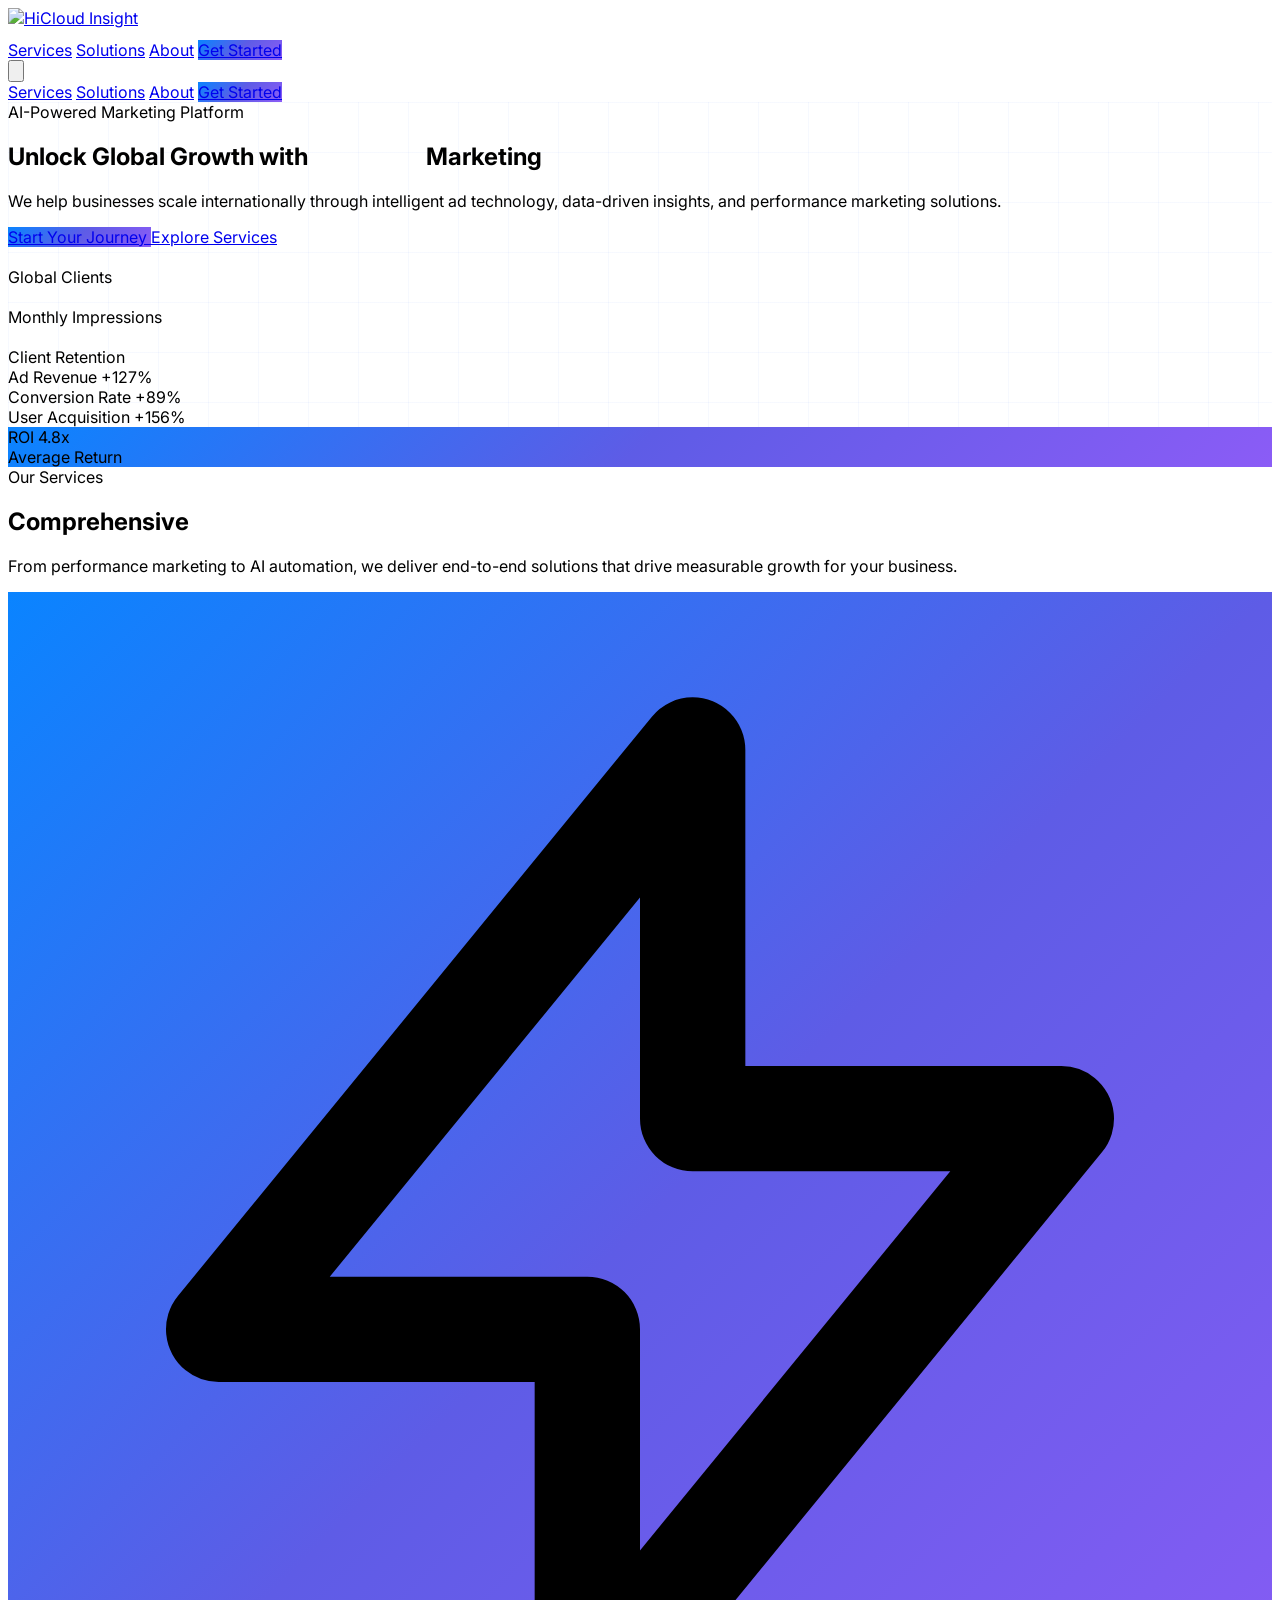
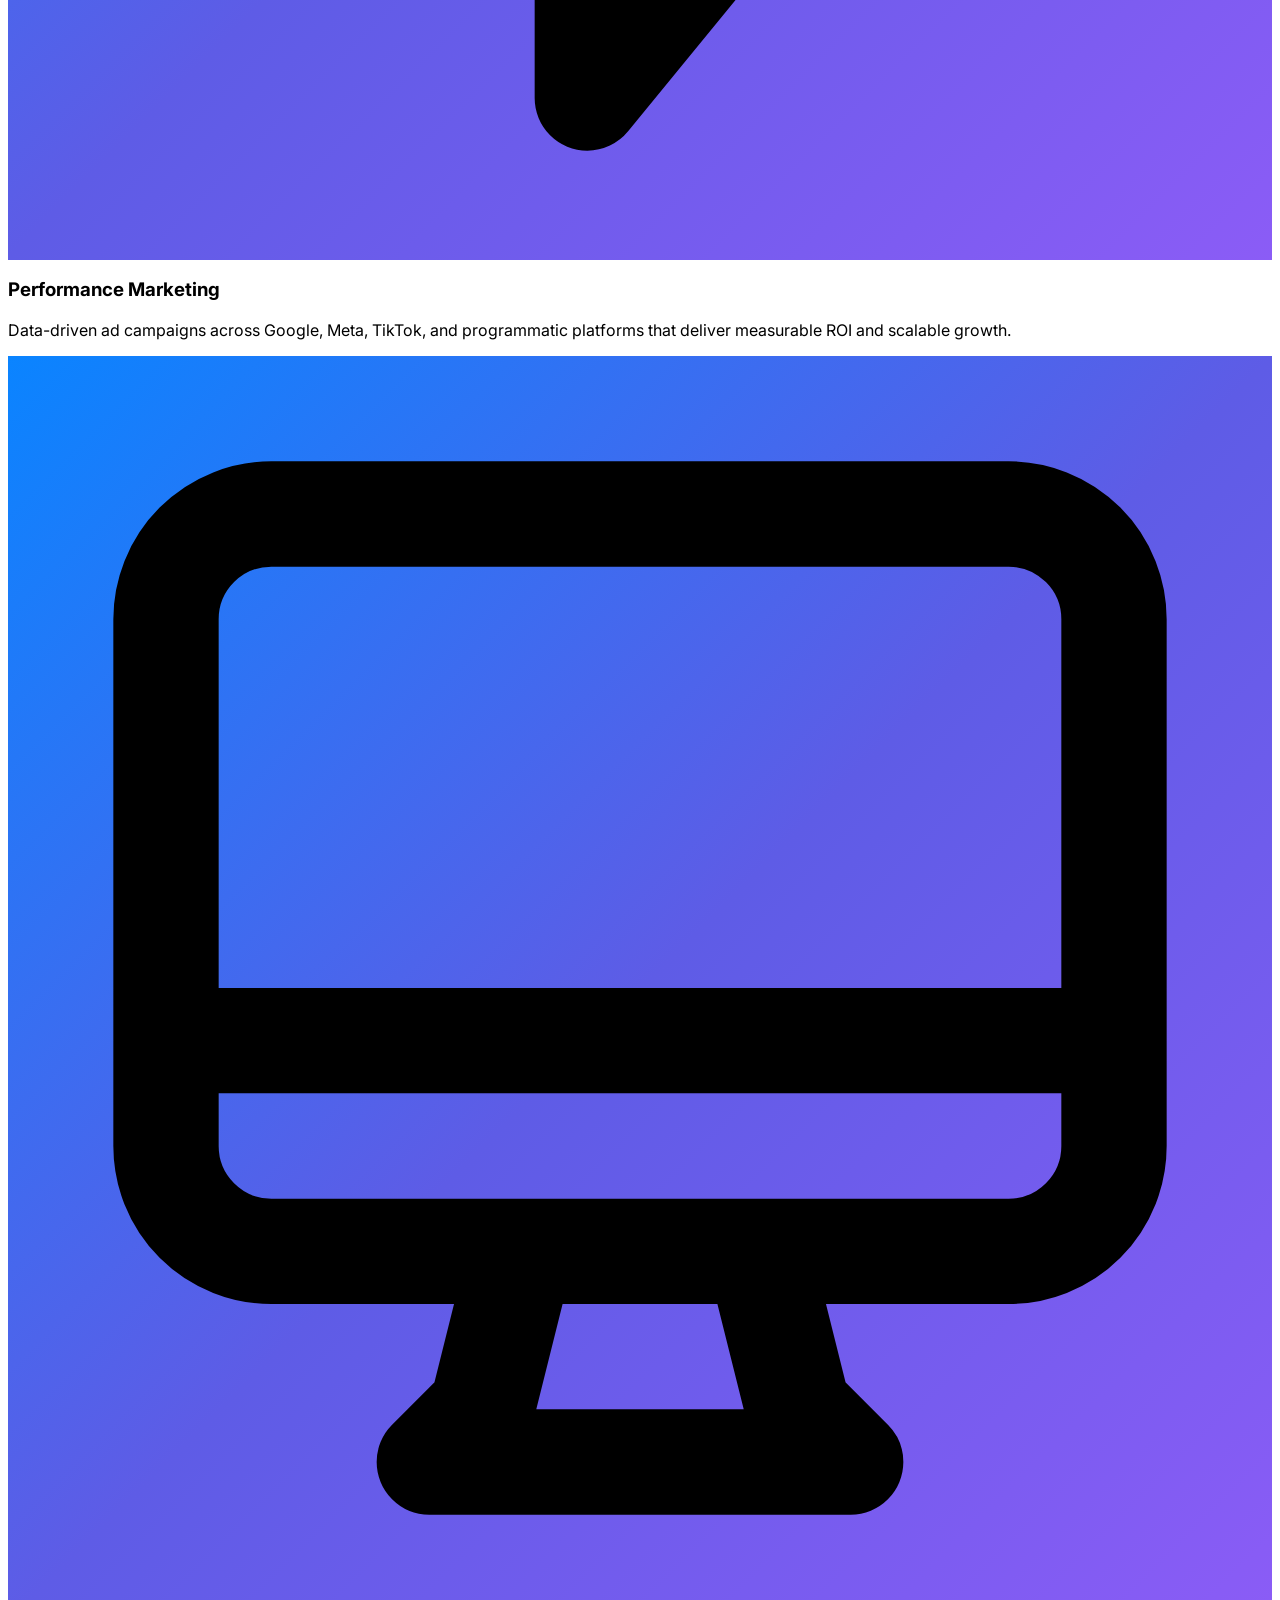
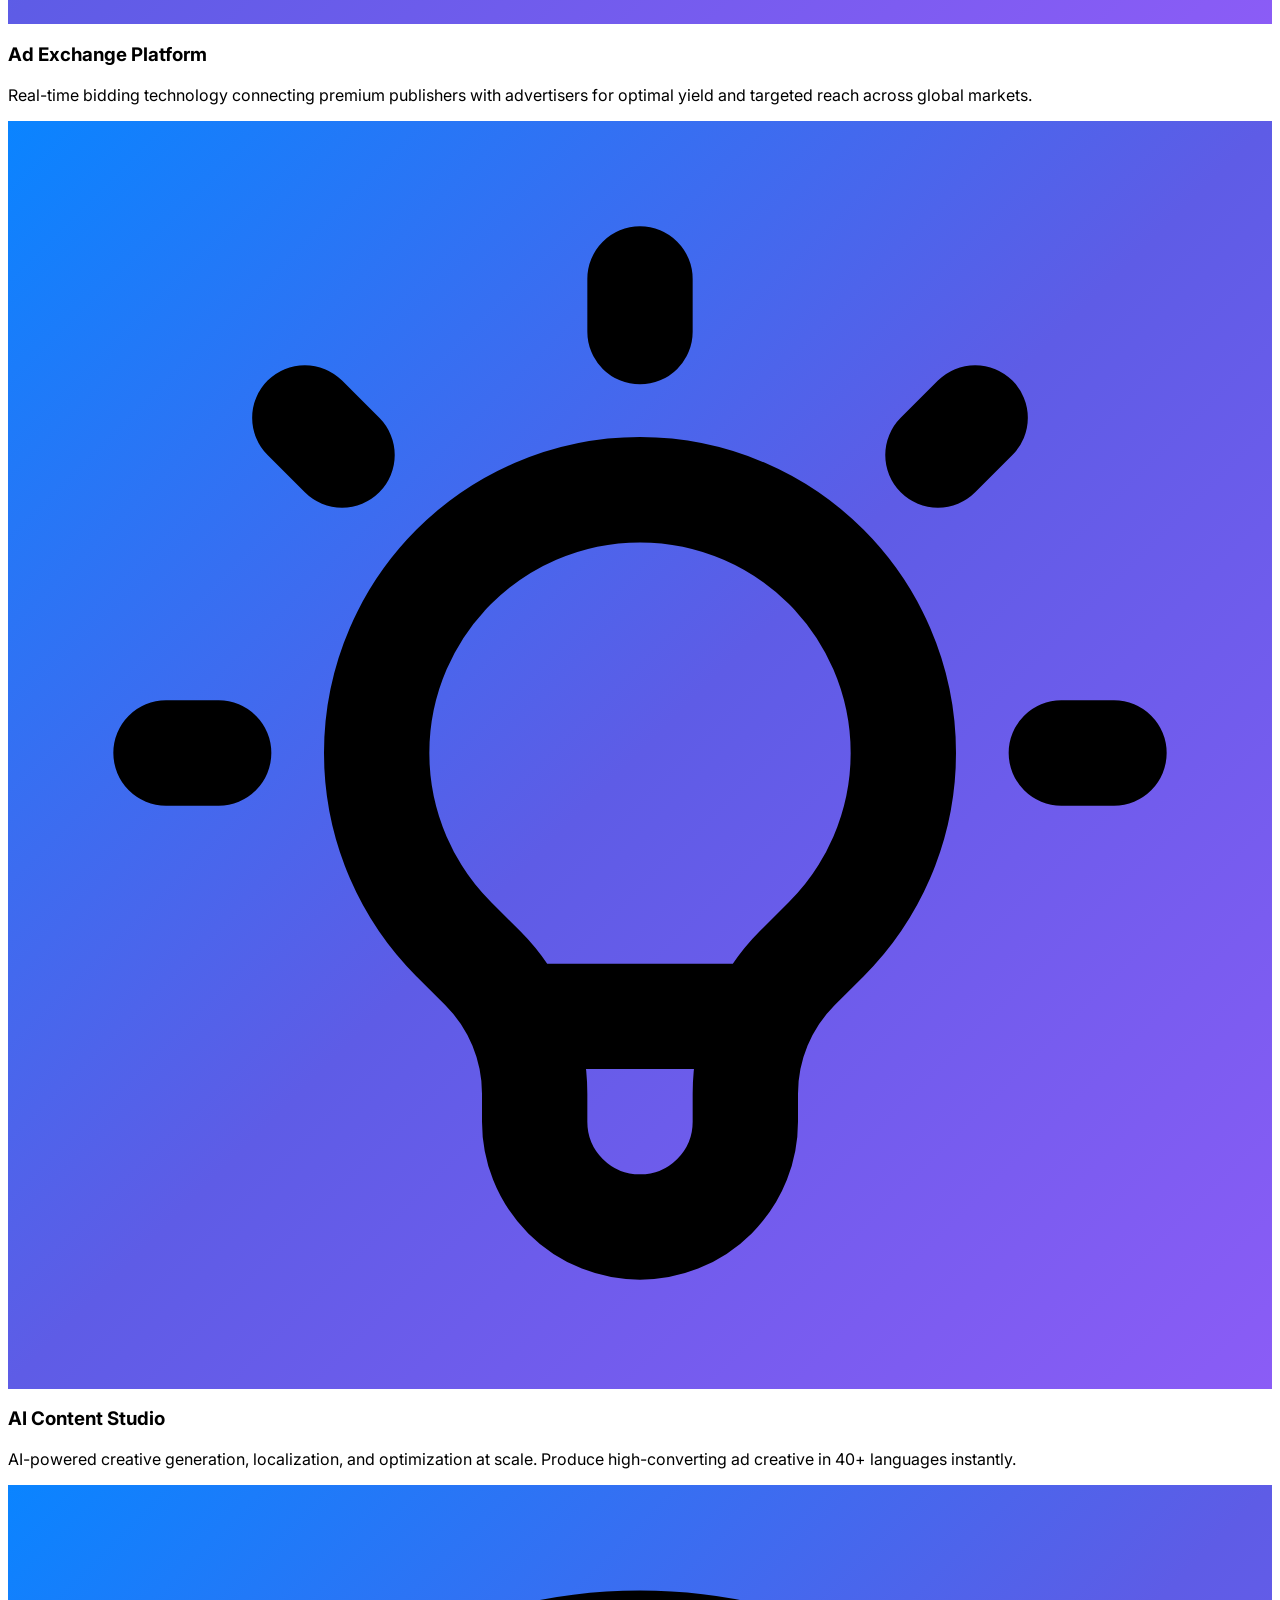
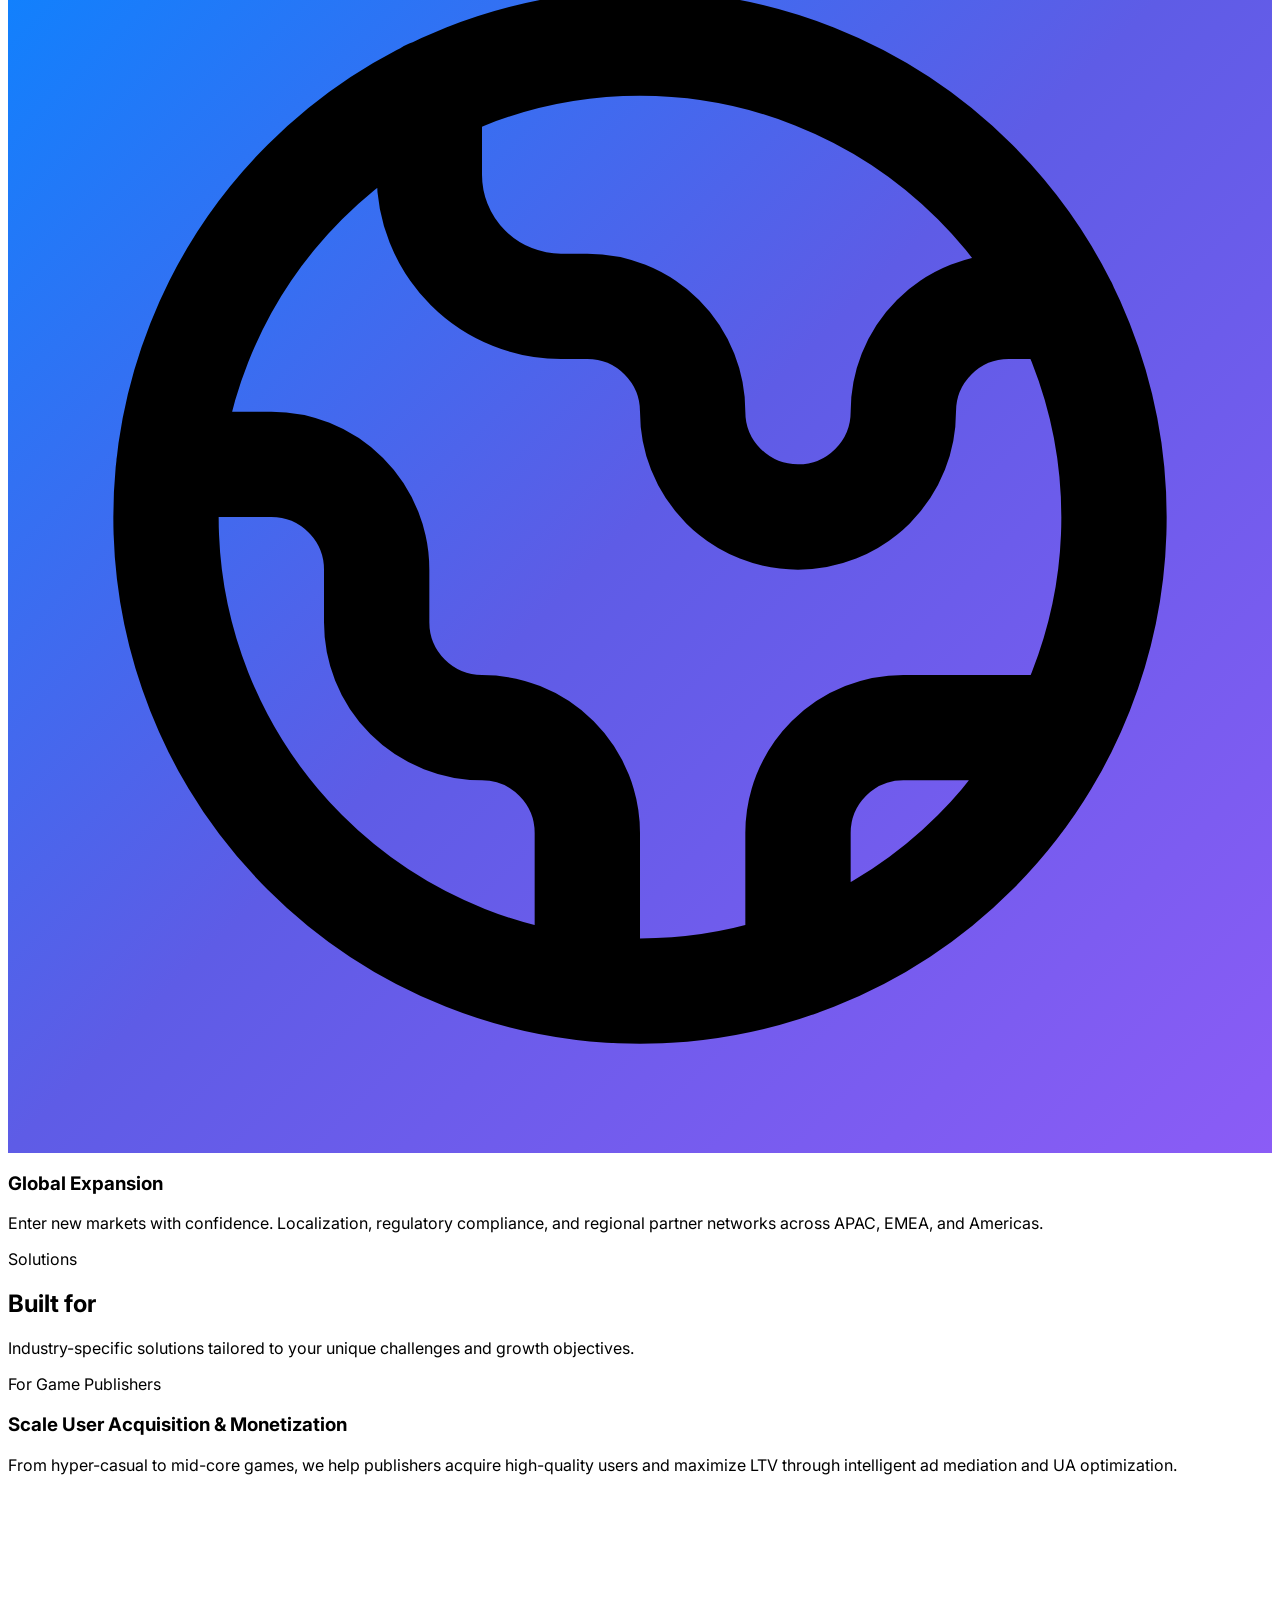
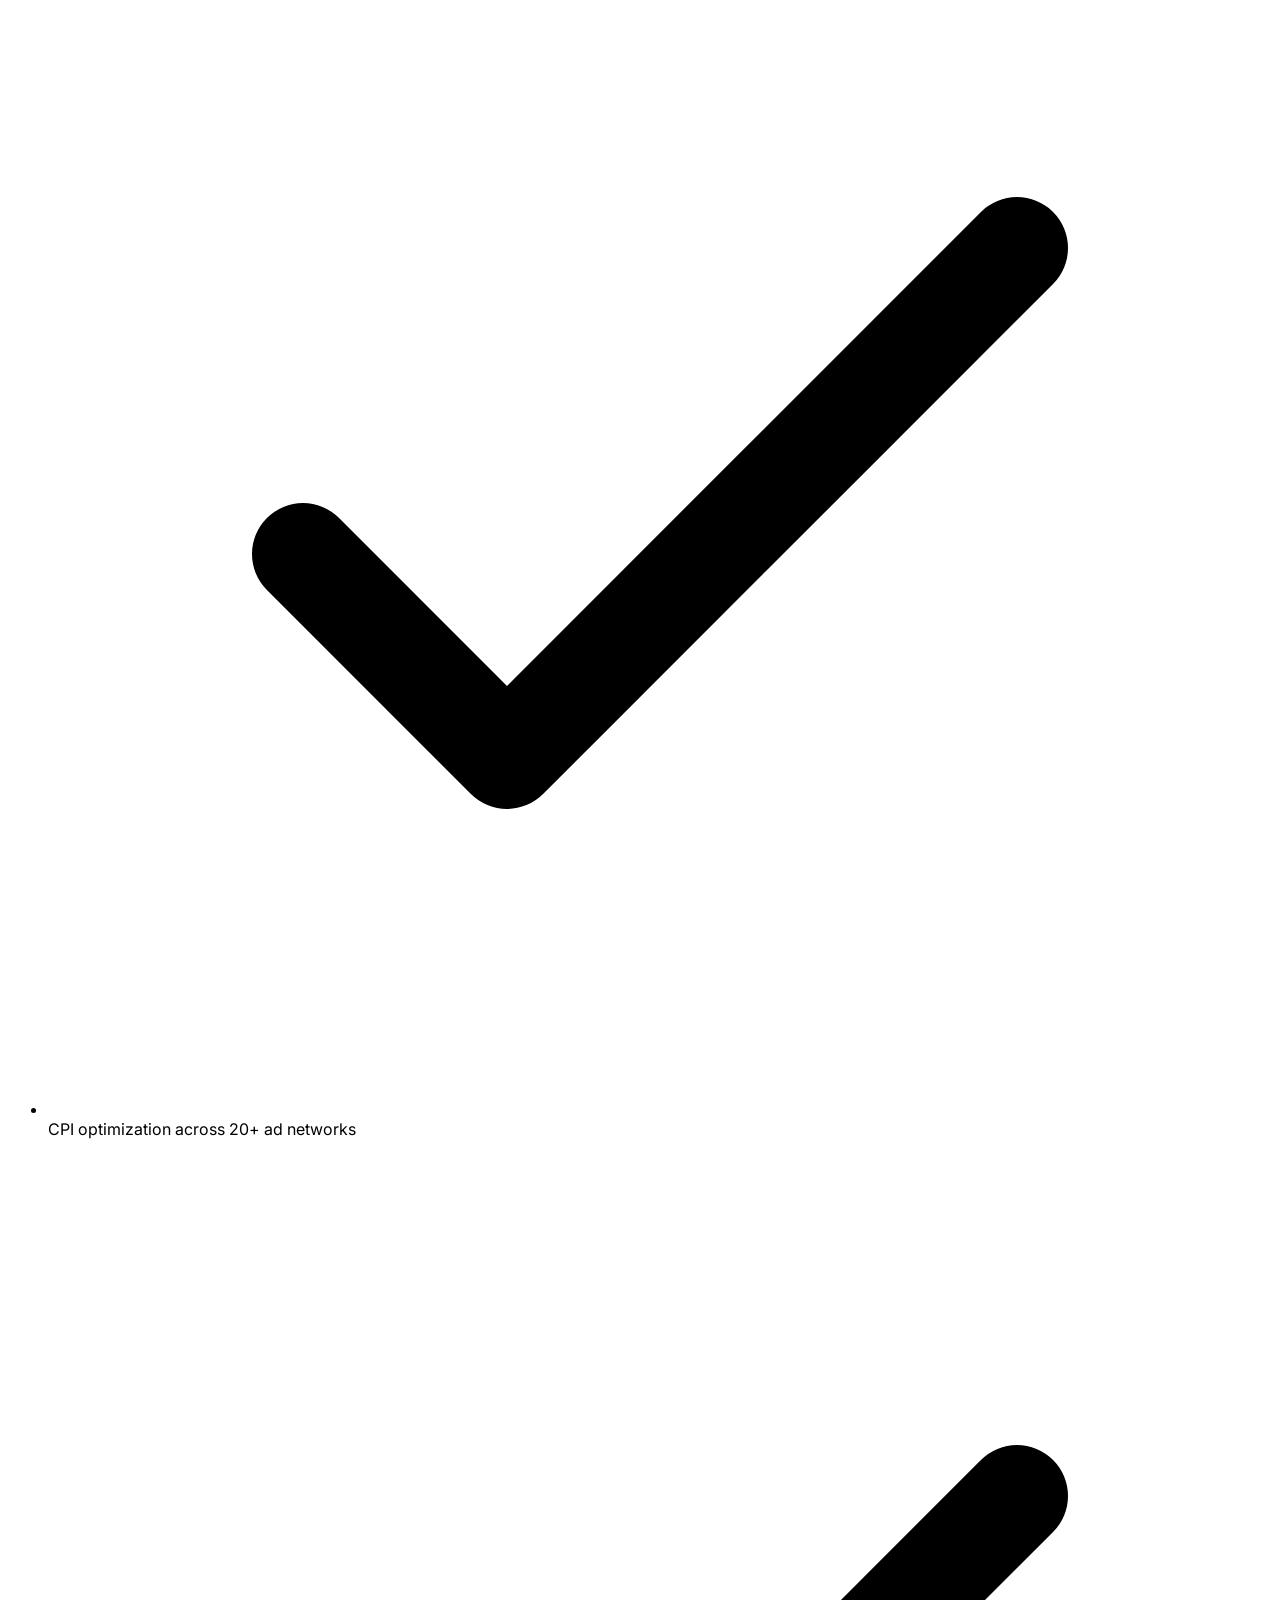
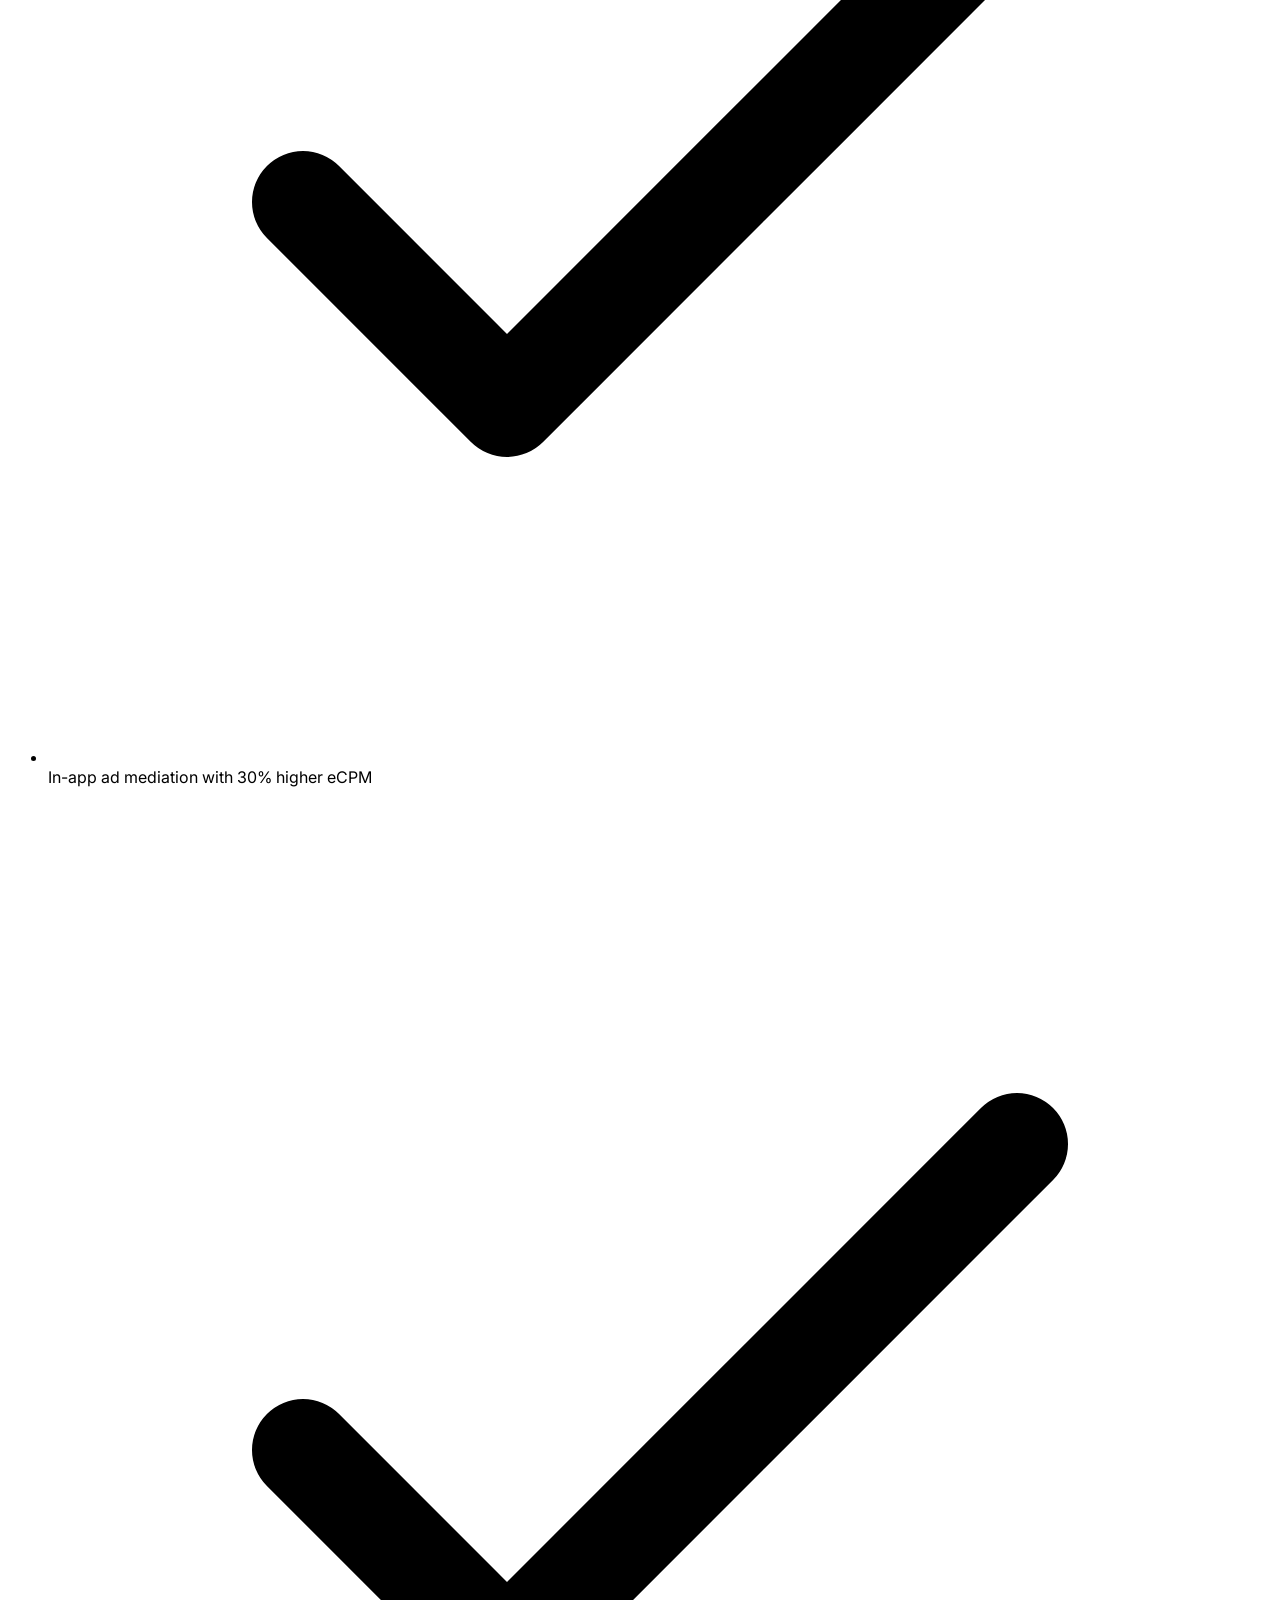
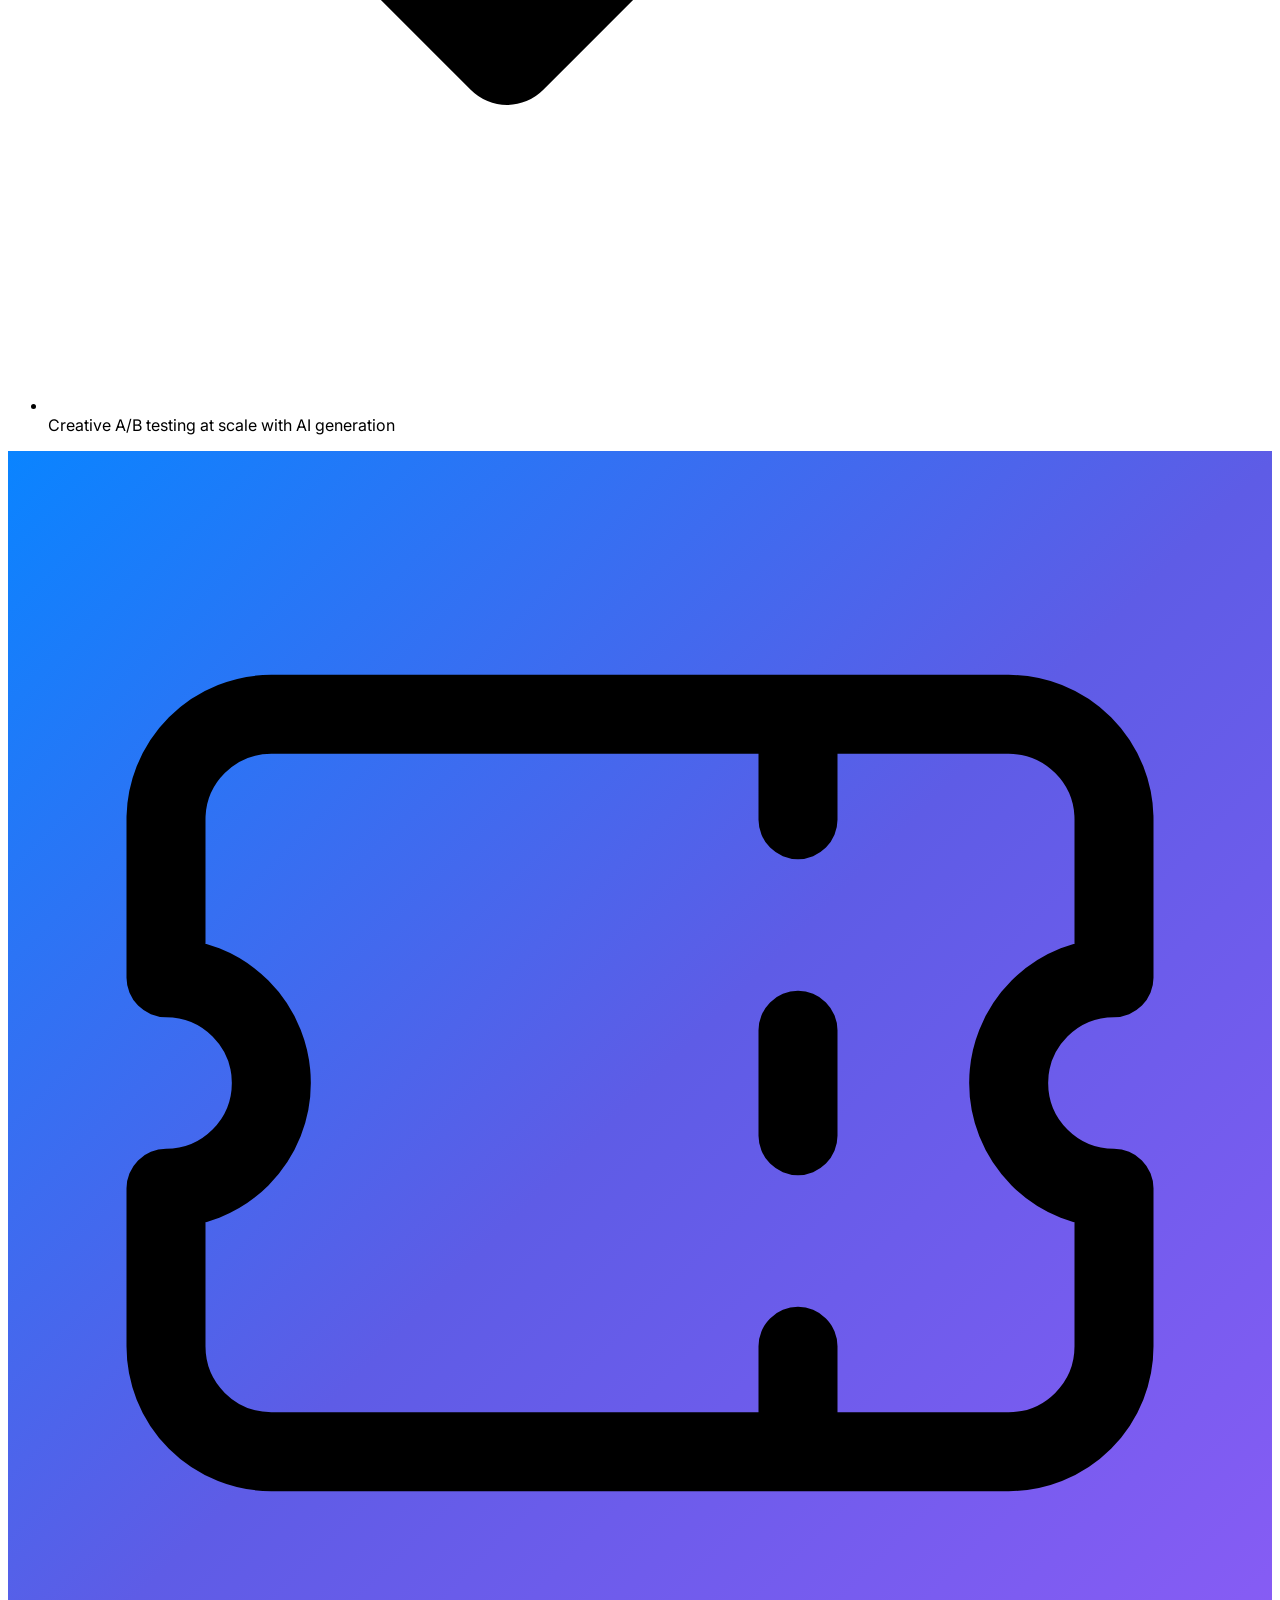
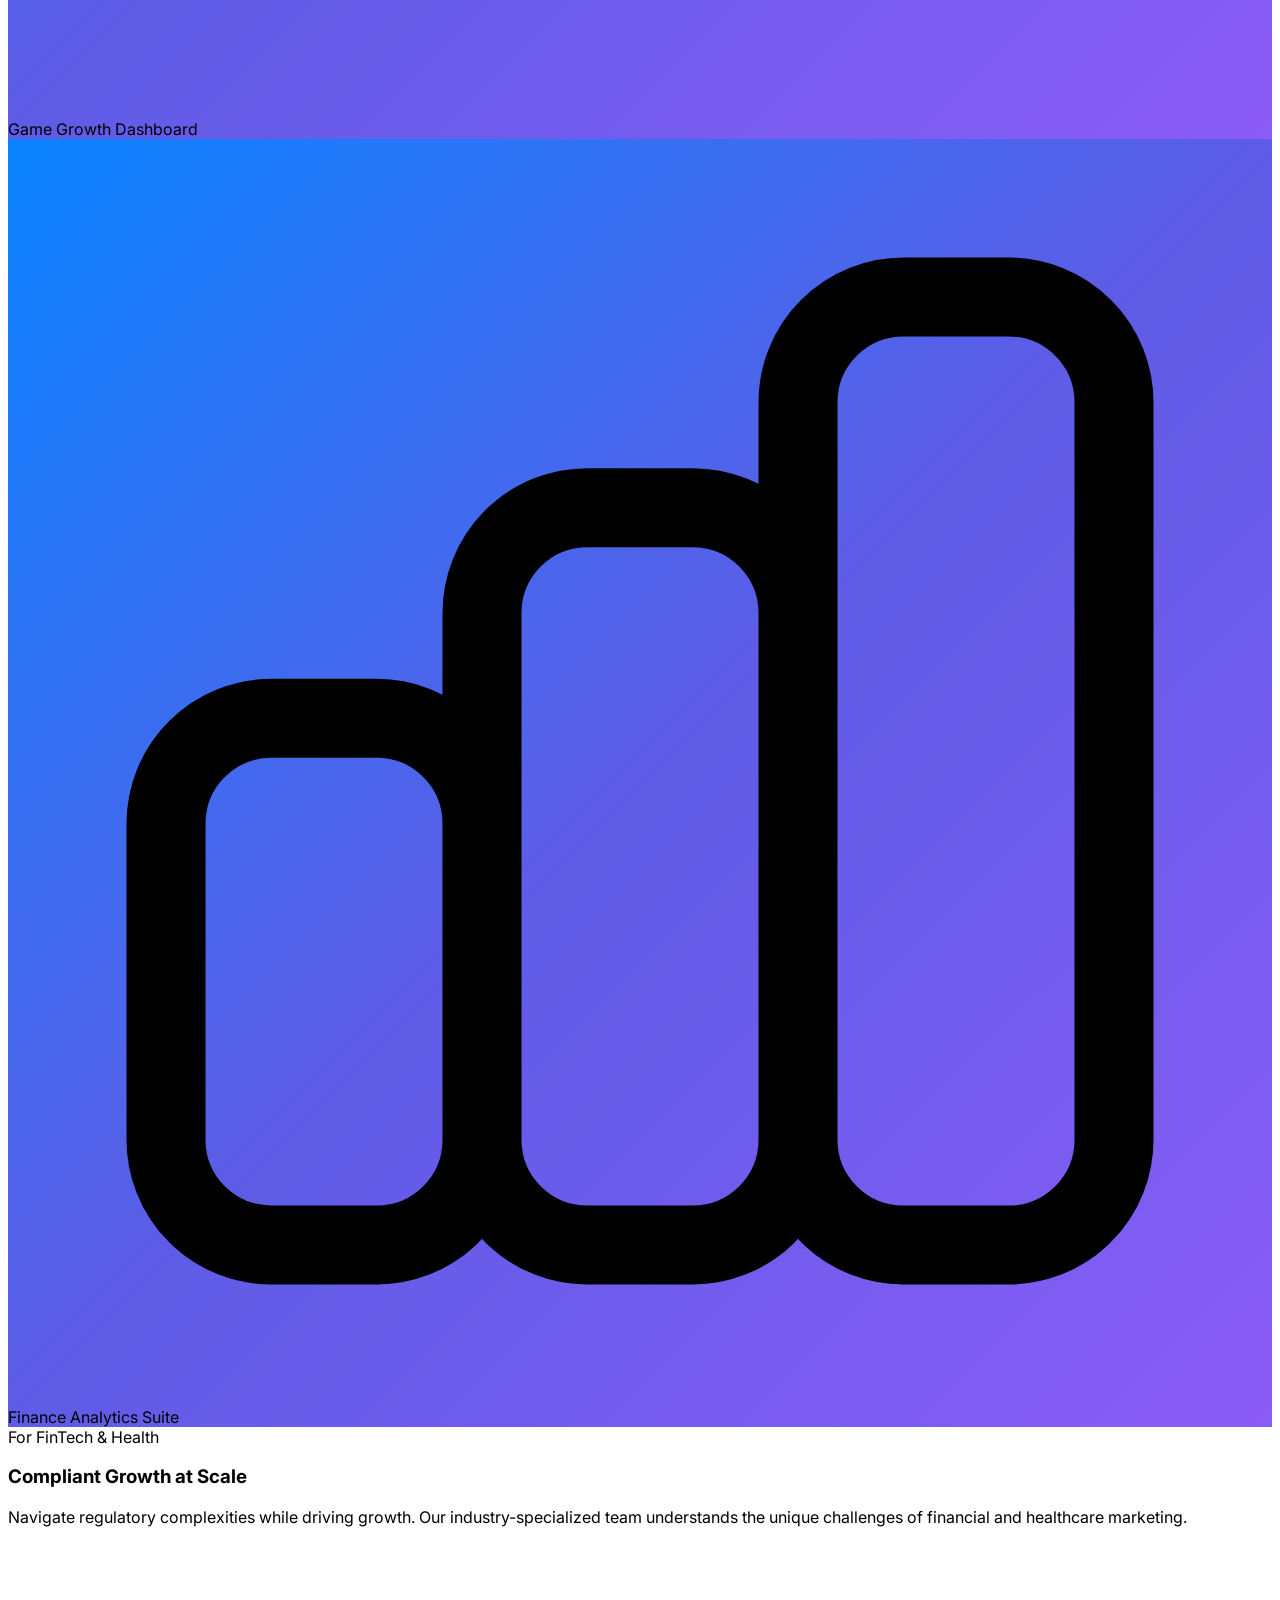
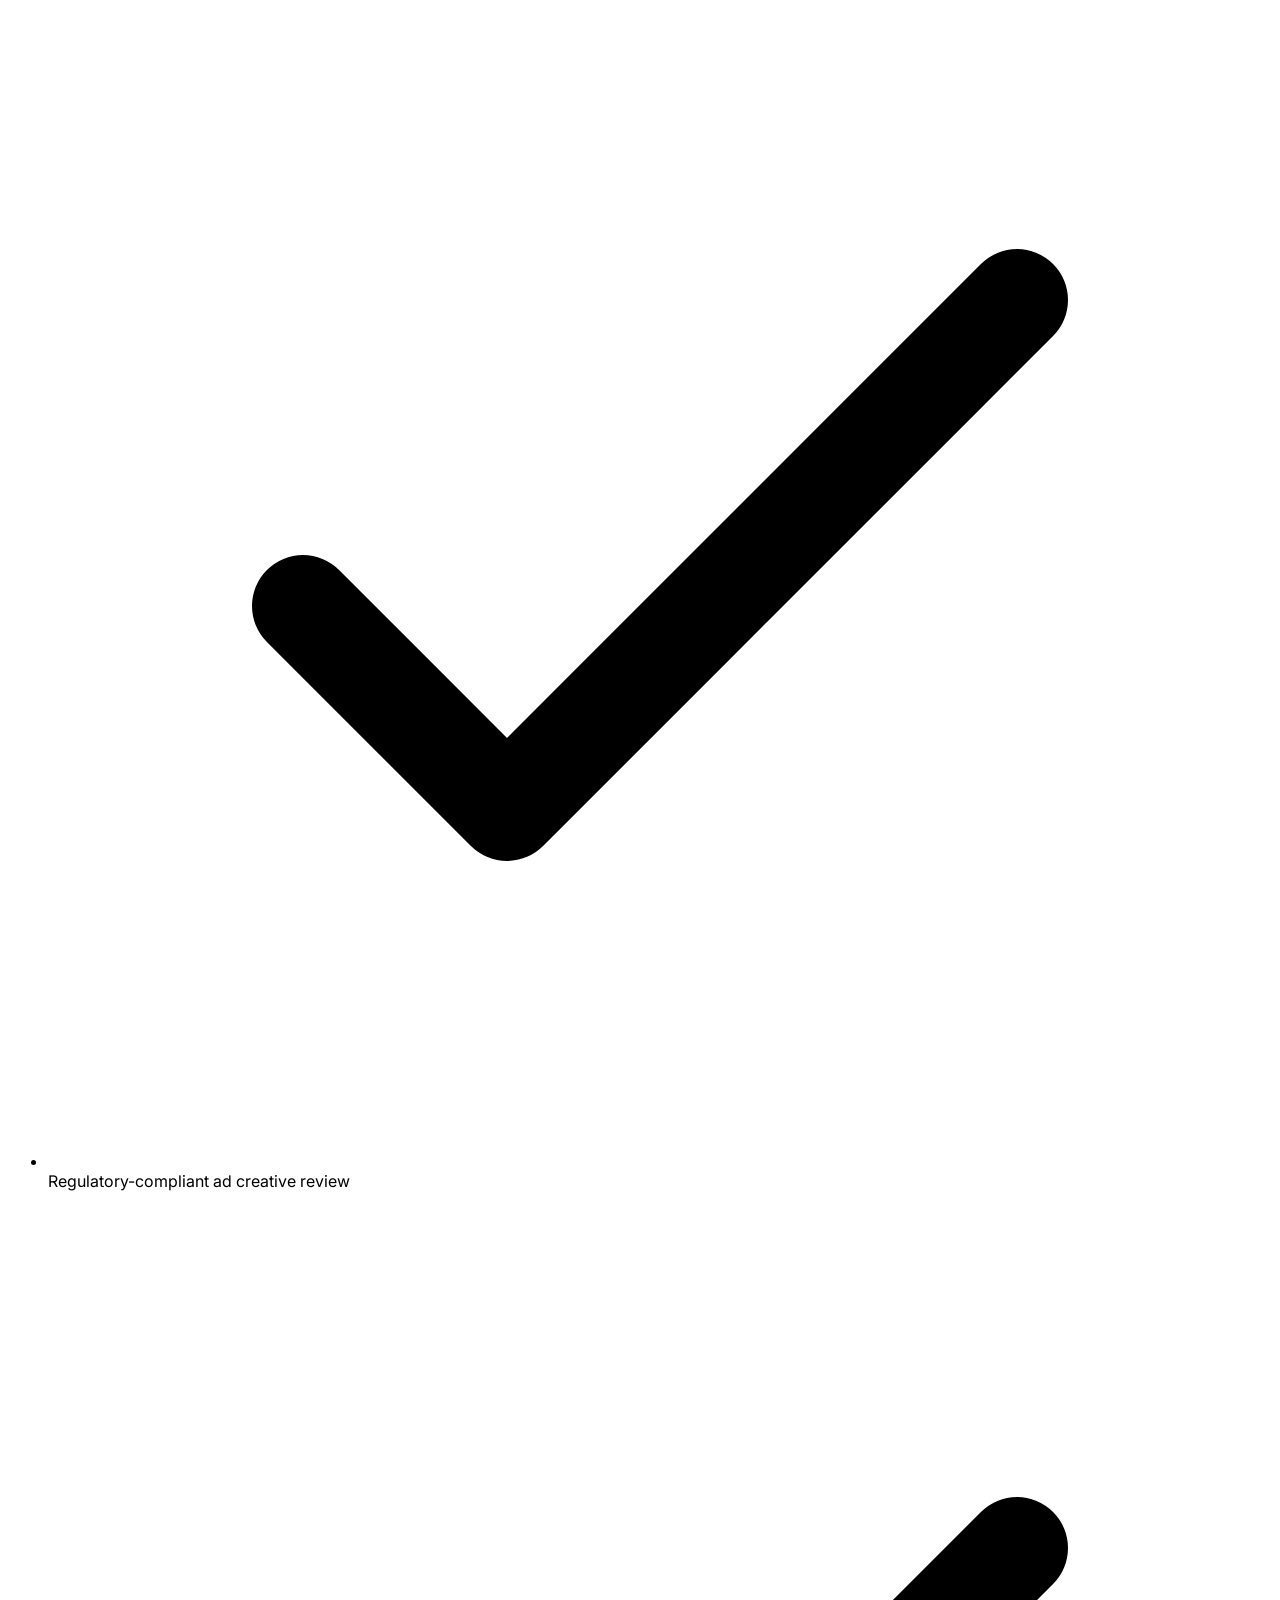
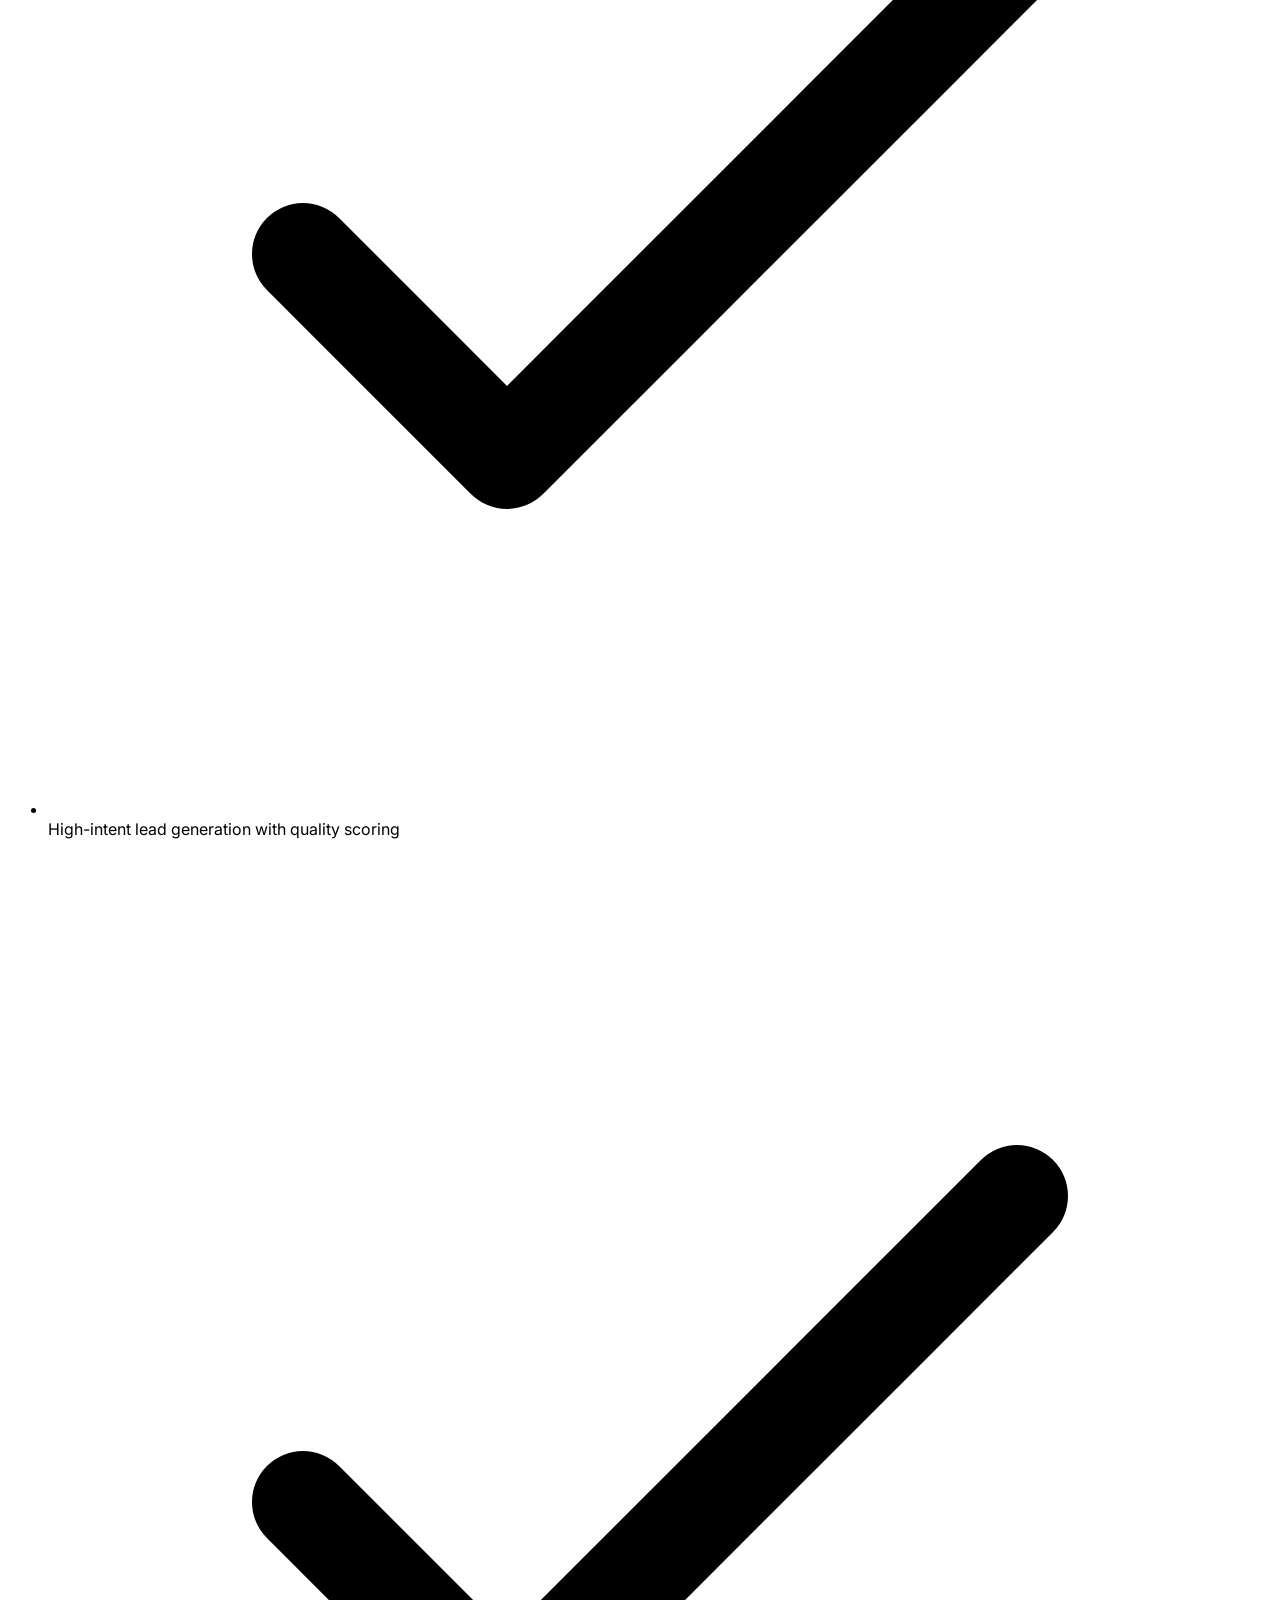
==== index.html @ ba209f81 "Update print statement from 'Hello' to 'Goodbye'" ====
<!DOCTYPE html>
<html lang="en">
<head>
  <meta charset="UTF-8">
  <meta name="viewport" content="width=device-width, initial-scale=1.0">
  <title>HiCloud Insight | Global Digital Growth</title>
  <meta name="description" content="HiCloud Insight - Empowering businesses with AI-driven marketing solutions and global digital growth strategies.">
  
  <script src="config.js"></script>
  
  <!-- Google reCAPTCHA v2 -->
  <script src="https://www.google.com/recaptcha/api.js" async defer></script>
  
  <script src="https://cdn.tailwindcss.com"></script>
  <script>
    tailwind.config = {
      theme: {
        extend: {
          colors: {
            primary: 'var(--color-primary)',
            secondary: 'var(--color-secondary)',
            light: 'var(--color-light)',
            accent: 'var(--color-accent)',
            pageBg: 'var(--color-page-bg)',
            cardBg: 'var(--color-card-bg)',
            textPrimary: 'var(--color-text-primary)',
            textSecondary: 'var(--color-text-secondary)',
          },
          fontFamily: {
            inter: ['Inter', 'system-ui', 'sans-serif'],
          },
        }
      }
    }
  </script>
  
  <link rel="preconnect" href="https://fonts.googleapis.com">
  <link rel="preconnect" href="https://fonts.gstatic.com" crossorigin>
  <link href="https://fonts.googleapis.com/css2?family=Inter:wght@300;400;500;600;700;800&display=swap" rel="stylesheet">
  
  <link rel="icon" type="image/png" href="logo.png">
  
  <style>
    * { font-family: 'Inter', system-ui, sans-serif; }
    html { scroll-behavior: smooth; }
    
    .nav-scrolled {
      background: rgba(255, 255, 255, 0.95);
      backdrop-filter: blur(10px);
      box-shadow: 0 2px 20px rgba(37, 99, 235, 0.08);
    }
    
    @keyframes fadeInUp {
      from { opacity: 0; transform: translateY(30px); }
      to { opacity: 1; transform: translateY(0); }
    }
    @keyframes float {
      0%, 100% { transform: translateY(0px); }
      50% { transform: translateY(-15px); }
    }
    @keyframes pulse-glow {
      0%, 100% { box-shadow: 0 0 20px rgba(37, 99, 235, 0.3); }
      50% { box-shadow: 0 0 40px rgba(96, 165, 250, 0.5); }
    }
    .animate-fade-in-up { animation: fadeInUp 0.8s ease-out forwards; }
    .animate-float { animation: float 6s ease-in-out infinite; }
    .animate-pulse-glow { animation: pulse-glow 3s ease-in-out infinite; }
    .delay-100 { animation-delay: 0.1s; }
    .delay-200 { animation-delay: 0.2s; }
    .delay-300 { animation-delay: 0.3s; }
    .delay-400 { animation-delay: 0.4s; }
    .delay-500 { animation-delay: 0.5s; }
    
    .card-hover {
      transition: all 0.3s cubic-bezier(0.4, 0, 0.2, 1);
    }
    .card-hover:hover {
      transform: translateY(-8px);
      box-shadow: 0 25px 50px -12px rgba(37, 99, 235, 0.2);
    }
    
    .gradient-text {
      background: linear-gradient(135deg, var(--color-primary), var(--color-light));
      -webkit-background-clip: text;
      -webkit-text-fill-color: transparent;
      background-clip: text;
    }
    
    .bg-grid {
      background-image: 
        linear-gradient(rgba(37, 99, 235, 0.04) 1px, transparent 1px),
        linear-gradient(90deg, rgba(37, 99, 235, 0.04) 1px, transparent 1px);
      background-size: 50px 50px;
    }
    
    /* 表单样式 */
    .form-error { border-color: #EF4444 !important; }
    .form-success { border-color: #10B981 !important; }
    .error-msg { color: #EF4444; font-size: 13px; margin-top: 4px; display: none; }
    .error-msg.show { display: block; }
    
    /* 复选框样式 */
    .agree-label {
      display: flex;
      align-items: flex-start;
      gap: 10px;
      font-size: 13px;
      color: #64748B;
      line-height: 1.5;
      cursor: pointer;
    }
    .agree-label input[type="checkbox"] {
      width: 18px;
      height: 18px;
      margin-top: 2px;
      accent-color: #2563EB;
      flex-shrink: 0;
      cursor: pointer;
    }
    .agree-label a {
      color: #2563EB;
      text-decoration: underline;
    }
    
    /* reCAPTCHA 容器 */
    .recaptcha-wrap {
      display: flex;
      justify-content: center;
    }
  </style>
</head>
<body class="bg-pageBg text-textPrimary overflow-x-hidden">

  <!-- ========== 导航栏 ========== -->
  <nav id="navbar" class="fixed top-0 left-0 right-0 z-50 transition-all duration-300 bg-white/80 backdrop-blur-md">
    <div class="max-w-7xl mx-auto px-6 py-4">
      <div class="flex items-center justify-between">
        <a href="#">
          <img class="site-logo" src="logo.png" alt="HiCloud Insight" style="height: 48px; width: auto;">
        </a>
        
        <div class="hidden md:flex items-center gap-8">
          <a href="#services" class="text-textSecondary hover:text-primary transition-colors">Services</a>
          <a href="#solutions" class="text-textSecondary hover:text-primary transition-colors">Solutions</a>
          <a href="#about" class="text-textSecondary hover:text-primary transition-colors">About</a>
          <a href="#contact" class="px-6 py-2.5 bg-gradient-brand text-white rounded-full font-medium hover:opacity-90 transition-opacity">
            Get Started
          </a>
        </div>
        
        <button id="mobileMenuBtn" class="md:hidden text-textSecondary">
          <svg class="w-6 h-6" fill="none" stroke="currentColor" viewBox="0 0 24 24">
            <path stroke-linecap="round" stroke-linejoin="round" stroke-width="2" d="M4 6h16M4 12h16M4 18h16"/>
          </svg>
        </button>
      </div>
      
      <div id="mobileMenu" class="hidden md:hidden mt-4 pb-4 border-t border-gray-100 pt-4">
        <div class="flex flex-col gap-4">
          <a href="#services" class="text-textSecondary hover:text-primary transition-colors">Services</a>
          <a href="#solutions" class="text-textSecondary hover:text-primary transition-colors">Solutions</a>
          <a href="#about" class="text-textSecondary hover:text-primary transition-colors">About</a>
          <a href="#contact" class="px-6 py-2.5 bg-gradient-brand text-white rounded-full font-medium text-center">
            Get Started
          </a>
        </div>
      </div>
    </div>
  </nav>

  <!-- ========== Hero 区域 ========== -->
  <section class="relative min-h-screen flex items-center pt-20 bg-grid">
    <div class="absolute top-20 right-0 w-96 h-96 bg-primary/10 rounded-full blur-3xl"></div>
    <div class="absolute bottom-20 left-0 w-80 h-80 bg-light/10 rounded-full blur-3xl"></div>
    
    <div class="max-w-7xl mx-auto px-6 py-20 relative z-10">
      <div class="grid lg:grid-cols-2 gap-12 items-center">
        <div class="space-y-8">
          <div class="inline-flex items-center gap-2 px-4 py-2 bg-primary/10 rounded-full text-primary text-sm font-medium animate-fade-in-up">
            <span class="w-2 h-2 bg-primary rounded-full animate-pulse"></span>
            AI-Powered Marketing Platform
          </div>
          
          <h1 class="text-5xl lg:text-6xl font-bold leading-tight text-textPrimary animate-fade-in-up delay-100">
            Unlock Global Growth with 
            <span class="gradient-text">AI-Driven</span> Marketing
          </h1>
          
          <p class="text-xl text-textSecondary leading-relaxed animate-fade-in-up delay-200">
            We help businesses scale internationally through intelligent ad technology, 
            data-driven insights, and performance marketing solutions.
          </p>
          
          <div class="flex flex-wrap gap-4 animate-fade-in-up delay-300">
            <a href="#contact" class="px-8 py-4 bg-gradient-brand text-white rounded-full font-semibold hover:opacity-90 transition-all transform hover:scale-105 animate-pulse-glow">
              Start Your Journey
            </a>
            <a href="#services" class="px-8 py-4 border-2 border-gray-200 text-textPrimary rounded-full font-semibold hover:border-primary hover:text-primary transition-all">
              Explore Services
            </a>
          </div>
          
          <div class="flex items-center gap-8 pt-4 animate-fade-in-up delay-400">
            <div>
              <div class="text-3xl font-bold gradient-text">500+</div>
              <div class="text-textSecondary text-sm">Global Clients</div>
            </div>
            <div class="w-px h-12 bg-gray-200"></div>
            <div>
              <div class="text-3xl font-bold gradient-text">50M+</div>
              <div class="text-textSecondary text-sm">Monthly Impressions</div>
            </div>
            <div class="w-px h-12 bg-gray-200"></div>
            <div>
              <div class="text-3xl font-bold gradient-text">98%</div>
              <div class="text-textSecondary text-sm">Client Retention</div>
            </div>
          </div>
        </div>
        
        <div class="relative hidden lg:block">
          <div class="relative animate-float">
            <div class="absolute inset-0 bg-gradient-brand rounded-3xl blur-2xl opacity-20"></div>
            <div class="relative bg-white rounded-3xl shadow-2xl p-8 border border-gray-100">
              <div class="flex items-center gap-3 mb-6">
                <div class="w-3 h-3 rounded-full bg-red-400"></div>
                <div class="w-3 h-3 rounded-full bg-yellow-400"></div>
                <div class="w-3 h-3 rounded-full bg-green-400"></div>
              </div>
              <div class="space-y-4">
                <div class="flex items-center justify-between p-4 bg-pageBg rounded-xl">
                  <span class="text-textSecondary">Ad Revenue</span>
                  <span class="font-bold text-green-500">+127%</span>
                </div>
                <div class="flex items-center justify-between p-4 bg-pageBg rounded-xl">
                  <span class="text-textSecondary">Conversion Rate</span>
                  <span class="font-bold text-green-500">+89%</span>
                </div>
                <div class="flex items-center justify-between p-4 bg-pageBg rounded-xl">
                  <span class="text-textSecondary">User Acquisition</span>
                  <span class="font-bold text-green-500">+156%</span>
                </div>
                <div class="h-32 bg-gradient-brand rounded-xl mt-6 flex items-center justify-center">
                  <div class="text-white text-center">
                    <div class="text-4xl font-bold">ROI 4.8x</div>
                    <div class="text-white/80 text-sm mt-1">Average Return</div>
                  </div>
                </div>
              </div>
            </div>
          </div>
        </div>
      </div>
    </div>
  </section>

  <!-- ========== 服务区域（4个） ========== -->
  <section id="services" class="py-24">
    <div class="max-w-7xl mx-auto px-6">
      <div class="text-center mb-16">
        <span class="text-primary font-semibold text-sm uppercase tracking-wider">Our Services</span>
        <h2 class="text-4xl lg:text-5xl font-bold mt-4 mb-6 text-textPrimary">
          Comprehensive <span class="gradient-text">Digital Solutions</span>
        </h2>
        <p class="text-xl text-textSecondary max-w-3xl mx-auto">
          From performance marketing to AI automation, we deliver end-to-end solutions 
          that drive measurable growth for your business.
        </p>
      </div>
      
      <div class="grid md:grid-cols-2 lg:grid-cols-2 gap-8">
        <div class="card-hover bg-white rounded-2xl p-8 shadow-sm border border-gray-100">
          <div class="w-14 h-14 bg-gradient-brand rounded-xl flex items-center justify-center mb-6">
            <svg class="w-7 h-7 text-white" fill="none" stroke="currentColor" viewBox="0 0 24 24">
              <path stroke-linecap="round" stroke-linejoin="round" stroke-width="2" d="M13 10V3L4 14h7v7l9-11h-7z"/>
            </svg>
          </div>
          <h3 class="text-xl font-bold mb-3 text-textPrimary">Performance Marketing</h3>
          <p class="text-textSecondary leading-relaxed">
            Data-driven ad campaigns across Google, Meta, TikTok, and programmatic platforms 
            that deliver measurable ROI and scalable growth.
          </p>
        </div>
        
        <div class="card-hover bg-white rounded-2xl p-8 shadow-sm border border-gray-100">
          <div class="w-14 h-14 bg-gradient-brand rounded-xl flex items-center justify-center mb-6">
            <svg class="w-7 h-7 text-white" fill="none" stroke="currentColor" viewBox="0 0 24 24">
              <path stroke-linecap="round" stroke-linejoin="round" stroke-width="2" d="M9.75 17L9 20l-1 1h8l-1-1-.75-3M3 13h18M5 17h14a2 2 0 002-2V5a2 2 0 00-2-2H5a2 2 0 00-2 2v10a2 2 0 002 2z"/>
            </svg>
          </div>
          <h3 class="text-xl font-bold mb-3 text-textPrimary">Ad Exchange Platform</h3>
          <p class="text-textSecondary leading-relaxed">
            Real-time bidding technology connecting premium publishers with advertisers 
            for optimal yield and targeted reach across global markets.
          </p>
        </div>
        
        <div class="card-hover bg-white rounded-2xl p-8 shadow-sm border border-gray-100">
          <div class="w-14 h-14 bg-gradient-brand rounded-xl flex items-center justify-center mb-6">
            <svg class="w-7 h-7 text-white" fill="none" stroke="currentColor" viewBox="0 0 24 24">
              <path stroke-linecap="round" stroke-linejoin="round" stroke-width="2" d="M9.663 17h4.673M12 3v1m6.364 1.636l-.707.707M21 12h-1M4 12H3m3.343-5.657l-.707-.707m2.828 9.9a5 5 0 117.072 0l-.548.547A3.374 3.374 0 0014 18.469V19a2 2 0 11-4 0v-.531c0-.895-.356-1.754-.988-2.386l-.548-.547z"/>
            </svg>
          </div>
          <h3 class="text-xl font-bold mb-3 text-textPrimary">AI Content Studio</h3>
          <p class="text-textSecondary leading-relaxed">
            AI-powered creative generation, localization, and optimization at scale. 
            Produce high-converting ad creative in 40+ languages instantly.
          </p>
        </div>
        
        <div class="card-hover bg-white rounded-2xl p-8 shadow-sm border border-gray-100">
          <div class="w-14 h-14 bg-gradient-brand rounded-xl flex items-center justify-center mb-6">
            <svg class="w-7 h-7 text-white" fill="none" stroke="currentColor" viewBox="0 0 24 24">
              <path stroke-linecap="round" stroke-linejoin="round" stroke-width="2" d="M3.055 11H5a2 2 0 012 2v1a2 2 0 002 2 2 2 0 012 2v2.945M8 3.935V5.5A2.5 2.5 0 0010.5 8h.5a2 2 0 012 2 2 2 0 104 0 2 2 0 012-2h1.064M15 20.488V18a2 2 0 012-2h3.064M21 12a9 9 0 11-18 0 9 9 0 0118 0z"/>
            </svg>
          </div>
          <h3 class="text-xl font-bold mb-3 text-textPrimary">Global Expansion</h3>
          <p class="text-textSecondary leading-relaxed">
            Enter new markets with confidence. Localization, regulatory compliance, 
            and regional partner networks across APAC, EMEA, and Americas.
          </p>
        </div>
      </div>
    </div>
  </section>

  <!-- ========== 解决方案 ========== -->
  <section id="solutions" class="py-24 bg-white">
    <div class="max-w-7xl mx-auto px-6">
      <div class="text-center mb-16">
        <span class="text-primary font-semibold text-sm uppercase tracking-wider">Solutions</span>
        <h2 class="text-4xl lg:text-5xl font-bold mt-4 mb-6 text-textPrimary">
          Built for <span class="gradient-text">Modern Businesses</span>
        </h2>
        <p class="text-xl text-textSecondary max-w-3xl mx-auto">
          Industry-specific solutions tailored to your unique challenges and growth objectives.
        </p>
      </div>
      
      <div class="grid lg:grid-cols-2 gap-12 items-center mb-24">
        <div class="space-y-6">
          <div class="inline-block px-4 py-2 bg-primary/10 text-primary rounded-full text-sm font-medium">
            For Game Publishers
          </div>
          <h3 class="text-3xl font-bold text-textPrimary">Scale User Acquisition & Monetization</h3>
          <p class="text-textSecondary text-lg leading-relaxed">
            From hyper-casual to mid-core games, we help publishers acquire high-quality users 
            and maximize LTV through intelligent ad mediation and UA optimization.
          </p>
          <ul class="space-y-3">
            <li class="flex items-start gap-3">
              <svg class="w-6 h-6 text-primary flex-shrink-0 mt-0.5" fill="none" stroke="currentColor" viewBox="0 0 24 24">
                <path stroke-linecap="round" stroke-linejoin="round" stroke-width="2" d="M5 13l4 4L19 7"/>
              </svg>
              <span class="text-textPrimary">CPI optimization across 20+ ad networks</span>
            </li>
            <li class="flex items-start gap-3">
              <svg class="w-6 h-6 text-primary flex-shrink-0 mt-0.5" fill="none" stroke="currentColor" viewBox="0 0 24 24">
                <path stroke-linecap="round" stroke-linejoin="round" stroke-width="2" d="M5 13l4 4L19 7"/>
              </svg>
              <span class="text-textPrimary">In-app ad mediation with 30% higher eCPM</span>
            </li>
            <li class="flex items-start gap-3">
              <svg class="w-6 h-6 text-primary flex-shrink-0 mt-0.5" fill="none" stroke="currentColor" viewBox="0 0 24 24">
                <path stroke-linecap="round" stroke-linejoin="round" stroke-width="2" d="M5 13l4 4L19 7"/>
              </svg>
              <span class="text-textPrimary">Creative A/B testing at scale with AI generation</span>
            </li>
          </ul>
        </div>
        <div class="relative">
          <div class="absolute inset-0 bg-gradient-brand rounded-3xl blur-2xl opacity-10"></div>
          <div class="relative bg-white rounded-3xl shadow-xl p-6 border border-gray-100">
            <div class="aspect-video bg-gradient-brand rounded-2xl flex items-center justify-center">
              <div class="text-white text-center">
                <svg class="w-20 h-20 mx-auto mb-4 opacity-80" fill="none" stroke="currentColor" viewBox="0 0 24 24">
                  <path stroke-linecap="round" stroke-linejoin="round" stroke-width="1.5" d="M15 5v2m0 4v2m0 4v2M5 5a2 2 0 00-2 2v3a2 2 0 110 4v3a2 2 0 002 2h14a2 2 0 002-2v-3a2 2 0 110-4V7a2 2 0 00-2-2H5z"/>
                </svg>
                <div class="text-xl font-semibold">Game Growth Dashboard</div>
              </div>
            </div>
          </div>
        </div>
      </div>
      
      <div class="grid lg:grid-cols-2 gap-12 items-center">
        <div class="order-2 lg:order-1 relative">
          <div class="absolute inset-0 bg-gradient-brand rounded-3xl blur-2xl opacity-10"></div>
          <div class="relative bg-white rounded-3xl shadow-xl p-6 border border-gray-100">
            <div class="aspect-video bg-gradient-brand rounded-2xl flex items-center justify-center">
              <div class="text-white text-center">
                <svg class="w-20 h-20 mx-auto mb-4 opacity-80" fill="none" stroke="currentColor" viewBox="0 0 24 24">
                  <path stroke-linecap="round" stroke-linejoin="round" stroke-width="1.5" d="M9 19v-6a2 2 0 00-2-2H5a2 2 0 00-2 2v6a2 2 0 002 2h2a2 2 0 002-2zm0 0V9a2 2 0 012-2h2a2 2 0 012 2v10m-6 0a2 2 0 002 2h2a2 2 0 002-2m0 0V5a2 2 0 012-2h2a2 2 0 012 2v14a2 2 0 01-2 2h-2a2 2 0 01-2-2z"/>
                </svg>
                <div class="text-xl font-semibold">Finance Analytics Suite</div>
              </div>
            </div>
          </div>
        </div>
        <div class="order-1 lg:order-2 space-y-6">
          <div class="inline-block px-4 py-2 bg-primary/10 text-primary rounded-full text-sm font-medium">
            For FinTech & Health
          </div>
          <h3 class="text-3xl font-bold text-textPrimary">Compliant Growth at Scale</h3>
          <p class="text-textSecondary text-lg leading-relaxed">
            Navigate regulatory complexities while driving growth. Our industry-specialized 
            team understands the unique challenges of financial and healthcare marketing.
          </p>
          <ul class="space-y-3">
            <li class="flex items-start gap-3">
              <svg class="w-6 h-6 text-primary flex-shrink-0 mt-0.5" fill="none" stroke="currentColor" viewBox="0 0 24 24">
                <path stroke-linecap="round" stroke-linejoin="round" stroke-width="2" d="M5 13l4 4L19 7"/>
              </svg>
              <span class="text-textPrimary">Regulatory-compliant ad creative review</span>
            </li>
            <li class="flex items-start gap-3">
              <svg class="w-6 h-6 text-primary flex-shrink-0 mt-0.5" fill="none" stroke="currentColor" viewBox="0 0 24 24">
                <path stroke-linecap="round" stroke-linejoin="round" stroke-width="2" d="M5 13l4 4L19 7"/>
              </svg>
              <span class="text-textPrimary">High-intent lead generation with quality scoring</span>
            </li>
            <li class="flex items-start gap-3">
              <svg class="w-6 h-6 text-primary flex-shrink-0 mt-0.5" fill="none" stroke="currentColor" viewBox="0 0 24 24">
                <path stroke-linecap="round" stroke-linejoin="round" stroke-width="2" d="M5 13l4 4L19 7"/>
              </svg>
              <span class="text-textPrimary">Multi-touch attribution across full funnel</span>
            </li>
          </ul>
        </div>
      </div>
    </div>
  </section>

  <!-- ========== About ========== -->
  <section id="about" class="py-24">
    <div class="max-w-7xl mx-auto px-6">
      <div class="grid lg:grid-cols-2 gap-16 items-center">
        <div class="space-y-6">
          <span class="text-primary font-semibold text-sm uppercase tracking-wider">About Us</span>
          <h2 class="text-4xl lg:text-5xl font-bold text-textPrimary">
            Your <span class="gradient-text">Global Growth</span> Partner
          </h2>
          <p class="text-textSecondary text-lg leading-relaxed">
            HiCloud Insight is a technology-driven marketing company specializing in 
            AI-powered advertising solutions and cloud-based digital infrastructure. 
            We bridge the gap between cutting-edge technology and real business results.
          </p>
          <div class="grid grid-cols-2 gap-6 pt-4">
            <div class="text-center p-6 bg-white rounded-2xl shadow-sm border border-gray-100">
              <div class="text-4xl font-bold gradient-text mb-2">8+</div>
              <div class="text-textSecondary">Years Experience</div>
            </div>
            <div class="text-center p-6 bg-white rounded-2xl shadow-sm border border-gray-100">
              <div class="text-4xl font-bold gradient-text mb-2">30+</div>
              <div class="text-textSecondary">Countries Served</div>
            </div>
            <div class="text-center p-6 bg-white rounded-2xl shadow-sm border border-gray-100">
              <div class="text-4xl font-bold gradient-text mb-2">200+</div>
              <div class="text-textSecondary">Team Members</div>
            </div>
            <div class="text-center p-6 bg-white rounded-2xl shadow-sm border border-gray-100">
              <div class="text-4xl font-bold gradient-text mb-2">$2B+</div>
              <div class="text-textSecondary">Ad Spend Managed</div>
            </div>
          </div>
        </div>
        <div class="relative">
          <div class="absolute -top-10 -left-10 w-40 h-40 bg-primary/20 rounded-full blur-3xl"></div>
          <div class="absolute -bottom-10 -right-10 w-40 h-40 bg-light/20 rounded-full blur-3xl"></div>
          <div class="relative grid grid-cols-2 gap-4">
            <div class="space-y-4">
              <div class="h-48 bg-gradient-brand rounded-2xl"></div>
              <div class="h-64 bg-gradient-brand opacity-80 rounded-2xl"></div>
            </div>
            <div class="space-y-4 pt-8">
              <div class="h-64 bg-gradient-brand opacity-60 rounded-2xl"></div>
              <div class="h-48 bg-gradient-brand opacity-90 rounded-2xl"></div>
            </div>
          </div>
        </div>
      </div>
    </div>
  </section>

  <!-- ========== CTA ========== -->
  <section class="py-24 relative overflow-hidden">
    <div class="absolute inset-0 bg-gradient-brand"></div>
    <div class="absolute inset-0 bg-grid opacity-10"></div>
    <div class="max-w-4xl mx-auto px-6 text-center relative z-10">
      <h2 class="text-4xl lg:text-5xl font-bold text-white mb-6">
        Ready to Transform Your Digital Growth?
      </h2>
      <p class="text-xl text-white/80 mb-10 max-w-2xl mx-auto">
        Join 500+ companies already scaling with HiCloud Insight. 
        Let's build your customized growth strategy together.
      </p>
      <div class="flex flex-wrap justify-center gap-4">
        <a href="#contact" class="px-8 py-4 bg-white text-primary rounded-full font-semibold hover:bg-gray-100 transition-all transform hover:scale-105">
          Get a Free Consultation
        </a>
        <a href="#services" class="px-8 py-4 border-2 border-white/30 text-white rounded-full font-semibold hover:bg-white/10 transition-all">
          View Our Services
        </a>
      </div>
    </div>
  </section>

  <!-- ========== Contact（reCAPTCHA + 条款勾选 + 完整验证） ========== -->
  <section id="contact" class="py-24 bg-white">
    <div class="max-w-7xl mx-auto px-6">
      <div class="grid lg:grid-cols-2 gap-16">
        <div class="space-y-8">
          <div>
            <span class="text-primary font-semibold text-sm uppercase tracking-wider">Contact Us</span>
            <h2 class="text-4xl font-bold mt-4 mb-6 text-textPrimary">
              Let's Start Your <span class="gradient-text">Growth Journey</span>
            </h2>
            <p class="text-textSecondary text-lg">
              Have a project in mind? We'd love to hear about it. 
              Fill out the form and our team will get back to you within 48 working hours.
            </p>
          </div>
          
          <div class="space-y-6">
            <div class="flex items-center gap-4">
              <div class="w-12 h-12 bg-primary/10 rounded-xl flex items-center justify-center flex-shrink-0">
                <svg class="w-6 h-6 text-primary" fill="none" stroke="currentColor" viewBox="0 0 24 24">
                  <path stroke-linecap="round" stroke-linejoin="round" stroke-width="2" d="M3 8l7.89 5.26a2 2 0 002.22 0L21 8M5 19h14a2 2 0 002-2V7a2 2 0 00-2-2H5a2 2 0 00-2 2v10a2 2 0 002 2z"/>
                </svg>
              </div>
              <div>
                <div class="font-medium text-textPrimary">Email Us</div>
                <div class="text-textSecondary">hello@hicloudinsight.com</div>
              </div>
            </div>
            
            <div class="flex items-center gap-4">
              <div class="w-12 h-12 bg-primary/10 rounded-xl flex items-center justify-center flex-shrink-0">
                <svg class="w-6 h-6 text-primary" fill="none" stroke="currentColor" viewBox="0 0 24 24">
                  <path stroke-linecap="round" stroke-linejoin="round" stroke-width="2" d="M17.657 16.657L13.414 20.9a1.998 1.998 0 01-2.827 0l-4.244-4.243a8 8 0 1111.314 0z"/>
                  <path stroke-linecap="round" stroke-linejoin="round" stroke-width="2" d="M15 11a3 3 0 11-6 0 3 3 0 016 0z"/>
                </svg>
              </div>
              <div>
                <div class="font-medium text-textPrimary">Offices</div>
                <div class="text-textSecondary">Hong Kong · Singapore</div>
              </div>
            </div>
            
            <div class="flex items-center gap-4">
              <div class="w-12 h-12 bg-primary/10 rounded-xl flex items-center justify-center flex-shrink-0">
                <svg class="w-6 h-6 text-primary" fill="none" stroke="currentColor" viewBox="0 0 24 24">
                  <path stroke-linecap="round" stroke-linejoin="round" stroke-width="2" d="M12 8v4l3 3m6-3a9 9 0 11-18 0 9 9 0 0118 0z"/>
                </svg>
              </div>
              <div>
                <div class="font-medium text-textPrimary">Response Time</div>
                <div class="text-textSecondary">Within 48 working hours</div>
              </div>
            </div>
          </div>
        </div>
        
        <!-- 表单 -->
        <div class="bg-white rounded-3xl shadow-xl p-8 border border-gray-100">
          <form id="contactForm" class="space-y-5" novalidate>
            <div class="grid md:grid-cols-2 gap-5">
              <div>
                <label class="block text-sm font-medium text-textPrimary mb-2">First Name <span class="text-red-500">*</span></label>
                <input type="text" name="firstName" required class="form-input w-full px-4 py-3 border border-gray-200 rounded-xl focus:ring-2 focus:ring-primary/50 focus:border-primary outline-none transition-all" placeholder="John">
                <p class="error-msg">Please enter your first name.</p>
              </div>
              <div>
                <label class="block text-sm font-medium text-textPrimary mb-2">Last Name <span class="text-red-500">*</span></label>
                <input type="text" name="lastName" required class="form-input w-full px-4 py-3 border border-gray-200 rounded-xl focus:ring-2 focus:ring-primary/50 focus:border-primary outline-none transition-all" placeholder="Doe">
                <p class="error-msg">Please enter your last name.</p>
              </div>
            </div>
            <div>
              <label class="block text-sm font-medium text-textPrimary mb-2">Work Email <span class="text-red-500">*</span></label>
              <input type="email" name="email" required class="form-input w-full px-4 py-3 border border-gray-200 rounded-xl focus:ring-2 focus:ring-primary/50 focus:border-primary outline-none transition-all" placeholder="john@company.com">
              <p class="error-msg">Please enter a valid email address.</p>
            </div>
            <div>
              <label class="block text-sm font-medium text-textPrimary mb-2">Company <span class="text-red-500">*</span></label>
              <input type="text" name="company" required class="form-input w-full px-4 py-3 border border-gray-200 rounded-xl focus:ring-2 focus:ring-primary/50 focus:border-primary outline-none transition-all" placeholder="Your Company">
              <p class="error-msg">Please enter your company name.</p>
            </div>
            <div>
              <label class="block text-sm font-medium text-textPrimary mb-2">Service Interest <span class="text-red-500">*</span></label>
              <select name="service" required class="form-input w-full px-4 py-3 border border-gray-200 rounded-xl focus:ring-2 focus:ring-primary/50 focus:border-primary outline-none transition-all">
                <option value="">-- Select a service --</option>
                <option value="performance">Performance Marketing</option>
                <option value="exchange">Ad Exchange Platform</option>
                <option value="ai">AI Content Studio</option>
                <option value="expansion">Global Expansion</option>
                <option value="other">Other</option>
              </select>
              <p class="error-msg">Please select a service.</p>
            </div>
            <div>
              <label class="block text-sm font-medium text-textPrimary mb-2">Message <span class="text-red-500">*</span></label>
              <textarea name="message" rows="4" required class="form-input w-full px-4 py-3 border border-gray-200 rounded-xl focus:ring-2 focus:ring-primary/50 focus:border-primary outline-none transition-all resize-none" placeholder="Tell us about your project..."></textarea>
              <p class="error-msg">Please enter your message.</p>
            </div>
            
            <!-- Google reCAPTCHA v2 -->
            <div class="recaptcha-wrap">
              <div class="g-recaptcha" data-sitekey="YOUR_RECAPTCHA_SITE_KEY"></div>
            </div>
            <p id="recaptchaError" class="error-msg text-center">Please complete the reCAPTCHA verification.</p>
            
            <!-- 条款勾选 -->
            <label class="agree-label">
              <input type="checkbox" id="agreeCheckbox">
              <span>I have read and agree to the <a href="#" target="_blank">Terms of Use</a> and acknowledge that my personal data will be processed in accordance with the <a href="#" target="_blank">Privacy Policy</a>.</span>
            </label>
            <p id="agreeError" class="error-msg">You must agree to the terms before submitting.</p>
            
            <button type="submit" id="submitBtn" class="w-full py-4 bg-gradient-brand text-white rounded-xl font-semibold hover:opacity-90 transition-all transform hover:scale-[1.02]">
              Send Message
            </button>
            <p id="formSuccess" class="text-green-600 text-sm text-center hidden">✓ Message sent successfully! We'll get back to you within 48 working hours.</p>
          </form>
        </div>
      </div>
    </div>
  </section>

  <!-- ========== Footer（浅色背景） ========== -->
  <footer class="bg-pageBg border-t border-gray-200 pt-16 pb-8">
    <div class="max-w-7xl mx-auto px-6">
      <div class="grid md:grid-cols-2 lg:grid-cols-4 gap-12 mb-12">
        <div class="lg:col-span-1">
          <a href="#" class="inline-block mb-6">
            <img class="site-logo" src="logo.png" alt="HiCloud Insight" style="height: 40px; width: auto; max-width: 100%; display: block;">
          </a>
          <div class="flex gap-4">
            <a href="#" class="w-10 h-10 bg-white border border-gray-200 rounded-full flex items-center justify-center hover:bg-primary hover:border-primary hover:text-white text-textSecondary transition-all">
              <svg class="w-5 h-5" fill="currentColor" viewBox="0 0 24 24">
                <path d="M19 0h-14c-2.761 0-5 2.239-5 5v14c0 2.761 2.239 5 5 5h14c2.762 0 5-2.239 5-5v-14c0-2.761-2.238-5-5-5zm-11 19h-3v-11h3v11zm-1.5-12.268c-.966 0-1.75-.79-1.75-1.764s.784-1.764 1.75-1.764 1.75.79 1.75 1.764-.783 1.764-1.75 1.764zm13.5 12.268h-3v-5.604c0-3.368-4-3.113-4 0v5.604h-3v-11h3v1.765c1.396-2.586 7-2.777 7 2.476v6.759z"/>
              </svg>
            </a>
          </div>
        </div>
        
        <div>
          <h4 class="font-semibold text-lg mb-6 text-textPrimary">Services</h4>
          <ul class="space-y-3">
            <li><a href="#" class="text-textSecondary hover:text-primary transition-colors">Performance Marketing</a></li>
            <li><a href="#" class="text-textSecondary hover:text-primary transition-colors">Ad Exchange</a></li>
            <li><a href="#" class="text-textSecondary hover:text-primary transition-colors">AI Content Studio</a></li>
            <li><a href="#" class="text-textSecondary hover:text-primary transition-colors">Global Expansion</a></li>
          </ul>
        </div>
        
        <div>
          <h4 class="font-semibold text-lg mb-6 text-textPrimary">Company</h4>
          <ul class="space-y-3">
            <li><a href="#about" class="text-textSecondary hover:text-primary transition-colors">About Us</a></li>
            <li><a href="#contact" class="text-textSecondary hover:text-primary transition-colors">Contact</a></li>
          </ul>
        </div>
        
        <div>
          <h4 class="font-semibold text-lg mb-6 text-textPrimary">Legal</h4>
          <ul class="space-y-3">
            <li><a href="#" class="text-textSecondary hover:text-primary transition-colors">Privacy Policy</a></li>
            <li><a href="#" class="text-textSecondary hover:text-primary transition-colors">Terms of Service</a></li>
          </ul>
        </div>
      </div>
      
      <div class="border-t border-gray-200 pt-8">
        <div class="flex justify-center">
          <p class="text-textSecondary text-sm">
            © <span id="copyrightYear"></span> HiCloud Insight. All rights reserved.
          </p>
        </div>
      </div>
    </div>
  </footer>

  <script>
    // 导航栏
    const navbar = document.getElementById('navbar');
    window.addEventListener('scroll', () => {
      navbar.classList.toggle('nav-scrolled', window.scrollY > 50);
    });
    
    // 移动端菜单
    const mobileMenuBtn = document.getElementById('mobileMenuBtn');
    const mobileMenu = document.getElementById('mobileMenu');
    mobileMenuBtn.addEventListener('click', () => mobileMenu.classList.toggle('hidden'));
    mobileMenu.querySelectorAll('a').forEach(link => {
      link.addEventListener('click', () => mobileMenu.classList.add('hidden'));
    });
    
    // 滚动动画
    const observer = new IntersectionObserver((entries) => {
      entries.forEach(entry => {
        if (entry.isIntersecting) {
          entry.target.classList.add('animate-fade-in-up');
          entry.target.style.opacity = '1';
        }
      });
    }, { threshold: 0.1, rootMargin: '0px 0px -50px 0px' });
    document.querySelectorAll('.card-hover').forEach(card => {
      card.style.opacity = '0';
      observer.observe(card);
    });
    
    // 年份自动更新
    document.getElementById('copyrightYear').textContent = new Date().getFullYear();
    
    // ========== 表单验证 ==========
    const form = document.getElementById('contactForm');
    const submitBtn = document.getElementById('submitBtn');
    
    // 邮箱正则（严格模式）
    const emailRegex = /^[a-zA-Z0-9._%+-]+@[a-zA-Z0-9.-]+\.[a-zA-Z]{2,}$/;
    
    function showError(input, show) {
      const errorMsg = input.parentElement.querySelector('.error-msg');
      if (show) {
        input.classList.add('form-error');
        input.classList.remove('form-success');
        if (errorMsg) errorMsg.classList.add('show');
      } else {
        input.classList.remove('form-error');
        input.classList.add('form-success');
        if (errorMsg) errorMsg.classList.remove('show');
      }
    }
    
    // 实时校验：失焦时验证单个字段
    form.querySelectorAll('.form-input').forEach(input => {
      input.addEventListener('blur', function() {
        if (this.type === 'email') {
          showError(this, !this.value.trim() || !emailRegex.test(this.value.trim()));
        } else if (this.tagName === 'SELECT') {
          showError(this, !this.value);
        } else {
          showError(this, !this.value.trim());
        }
      });
      // 输入时清除错误状态
      input.addEventListener('input', function() {
        this.classList.remove('form-error');
        const errorMsg = this.parentElement.querySelector('.error-msg');
        if (errorMsg) errorMsg.classList.remove('show');
      });
    });
    
    // 表单提交
    form.addEventListener('submit', function(e) {
      e.preventDefault();
      
      let isValid = true;
      
      // 1. 校验所有必填字段
      form.querySelectorAll('.form-input').forEach(input => {
        let fieldValid = false;
        if (input.type === 'email') {
          fieldValid = input.value.trim() && emailRegex.test(input.value.trim());
        } else if (input.tagName === 'SELECT') {
          fieldValid = !!input.value;
        } else {
          fieldValid = !!input.value.trim();
        }
        showError(input, !fieldValid);
        if (!fieldValid) isValid = false;
      });
      
      // 2. 校验 reCAPTCHA
      const recaptchaResponse = grecaptcha.getResponse();
      const recaptchaErrorEl = document.getElementById('recaptchaError');
      if (!recaptchaResponse) {
        recaptchaErrorEl.classList.add('show');
        isValid = false;
      } else {
        recaptchaErrorEl.classList.remove('show');
      }
      
      // 3. 校验条款勾选
      const agreeCheckbox = document.getElementById('agreeCheckbox');
      const agreeErrorEl = document.getElementById('agreeError');
      if (!agreeCheckbox.checked) {
        agreeErrorEl.classList.add('show');
        isValid = false;
      } else {
        agreeErrorEl.classList.remove('show');
      }
      
      if (!isValid) {
        // 滚动到第一个错误
        const firstError = form.querySelector('.form-error, #recaptchaError.show, #agreeError.show');
        if (firstError) firstError.scrollIntoView({ behavior: 'smooth', block: 'center' });
        return;
      }
      
      // 验证全部通过，发送
      submitBtn.disabled = true;
      submitBtn.textContent = 'Sending...';
      submitBtn.classList.add('opacity-60');
      
      // TODO: 这里替换为实际的邮件发送接口
      // 例如: fetch('/api/contact', { method: 'POST', body: new FormData(form) })
      setTimeout(() => {
        document.getElementById('formSuccess').classList.remove('hidden');
        submitBtn.textContent = 'Sent ✓';
        
        // 5秒后重置
        setTimeout(() => {
          form.reset();
          grecaptcha.reset();
          document.getElementById('formSuccess').classList.add('hidden');
          submitBtn.disabled = false;
          submitBtn.textContent = 'Send Message';
          submitBtn.classList.remove('opacity-60');
          form.querySelectorAll('.form-input').forEach(input => input.classList.remove('form-success'));
        }, 5000);
      }, 1500);
    });
  </script>

</body>
</html>
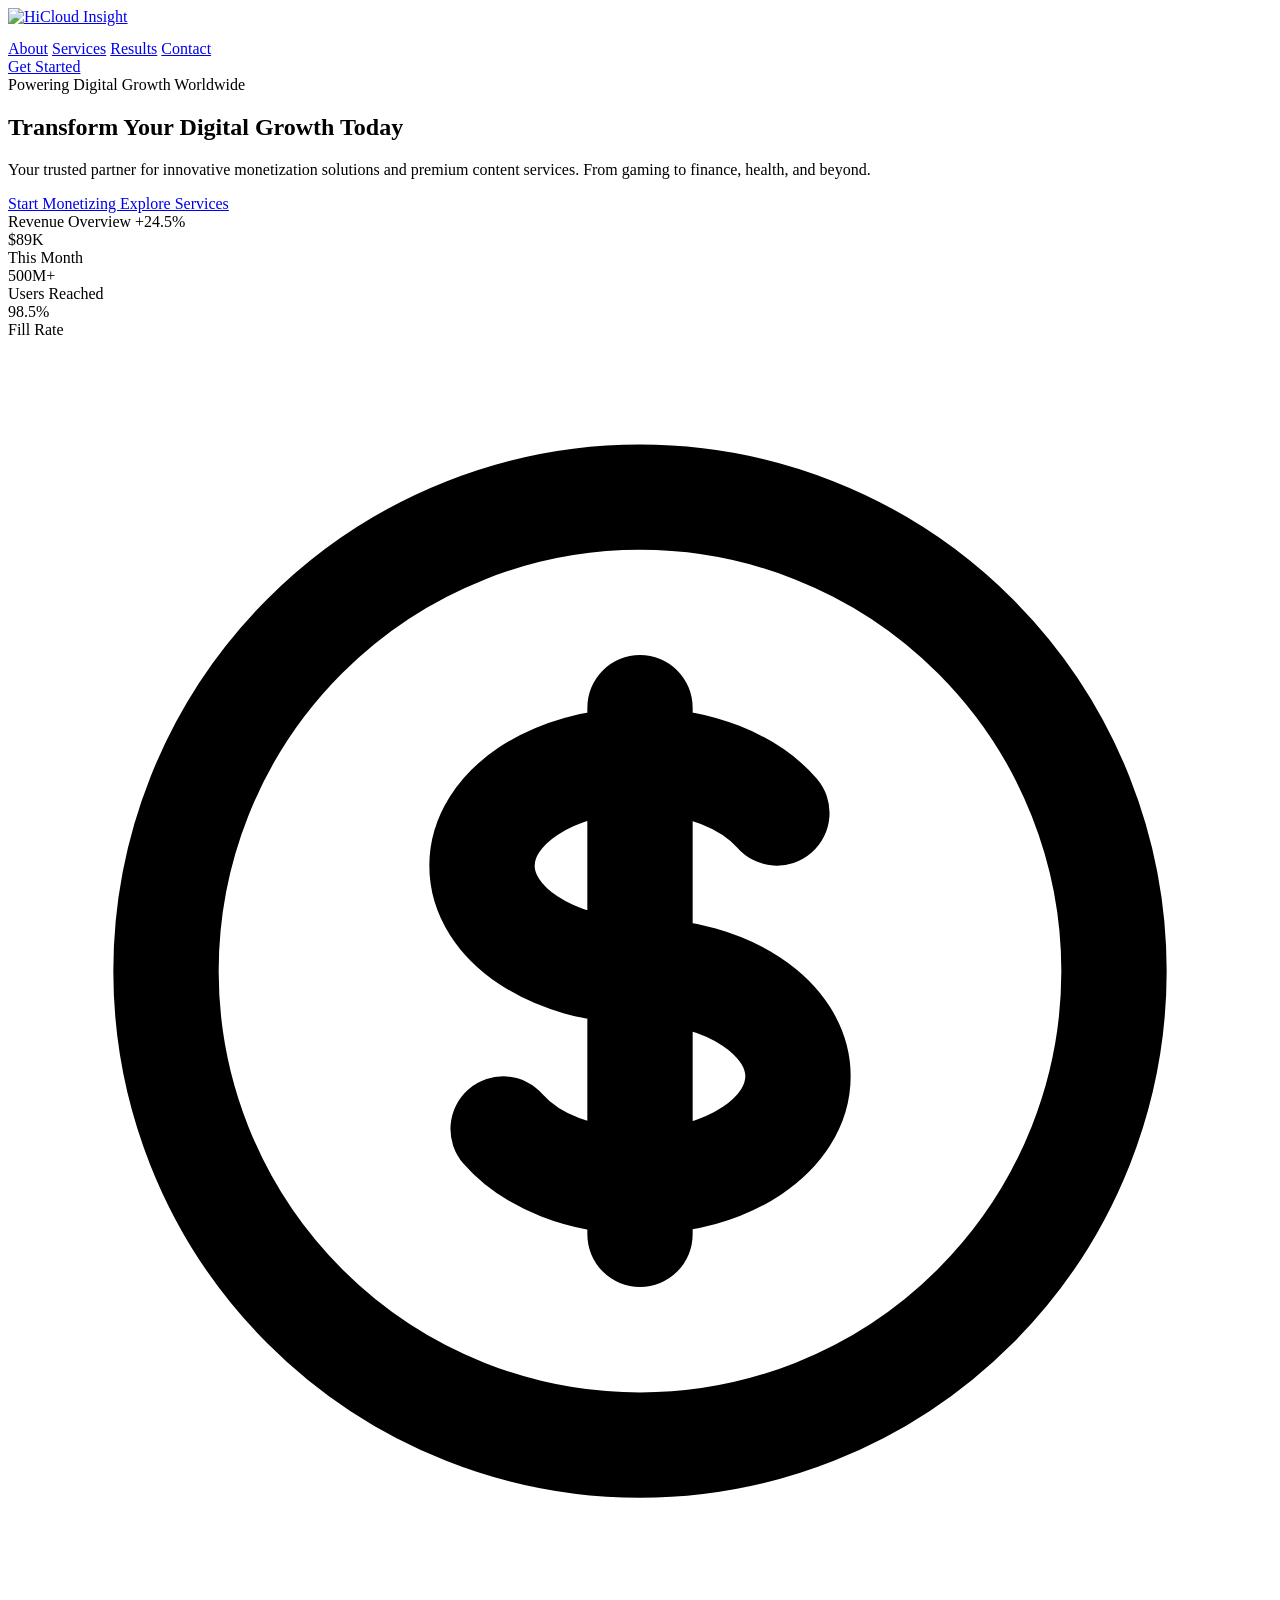
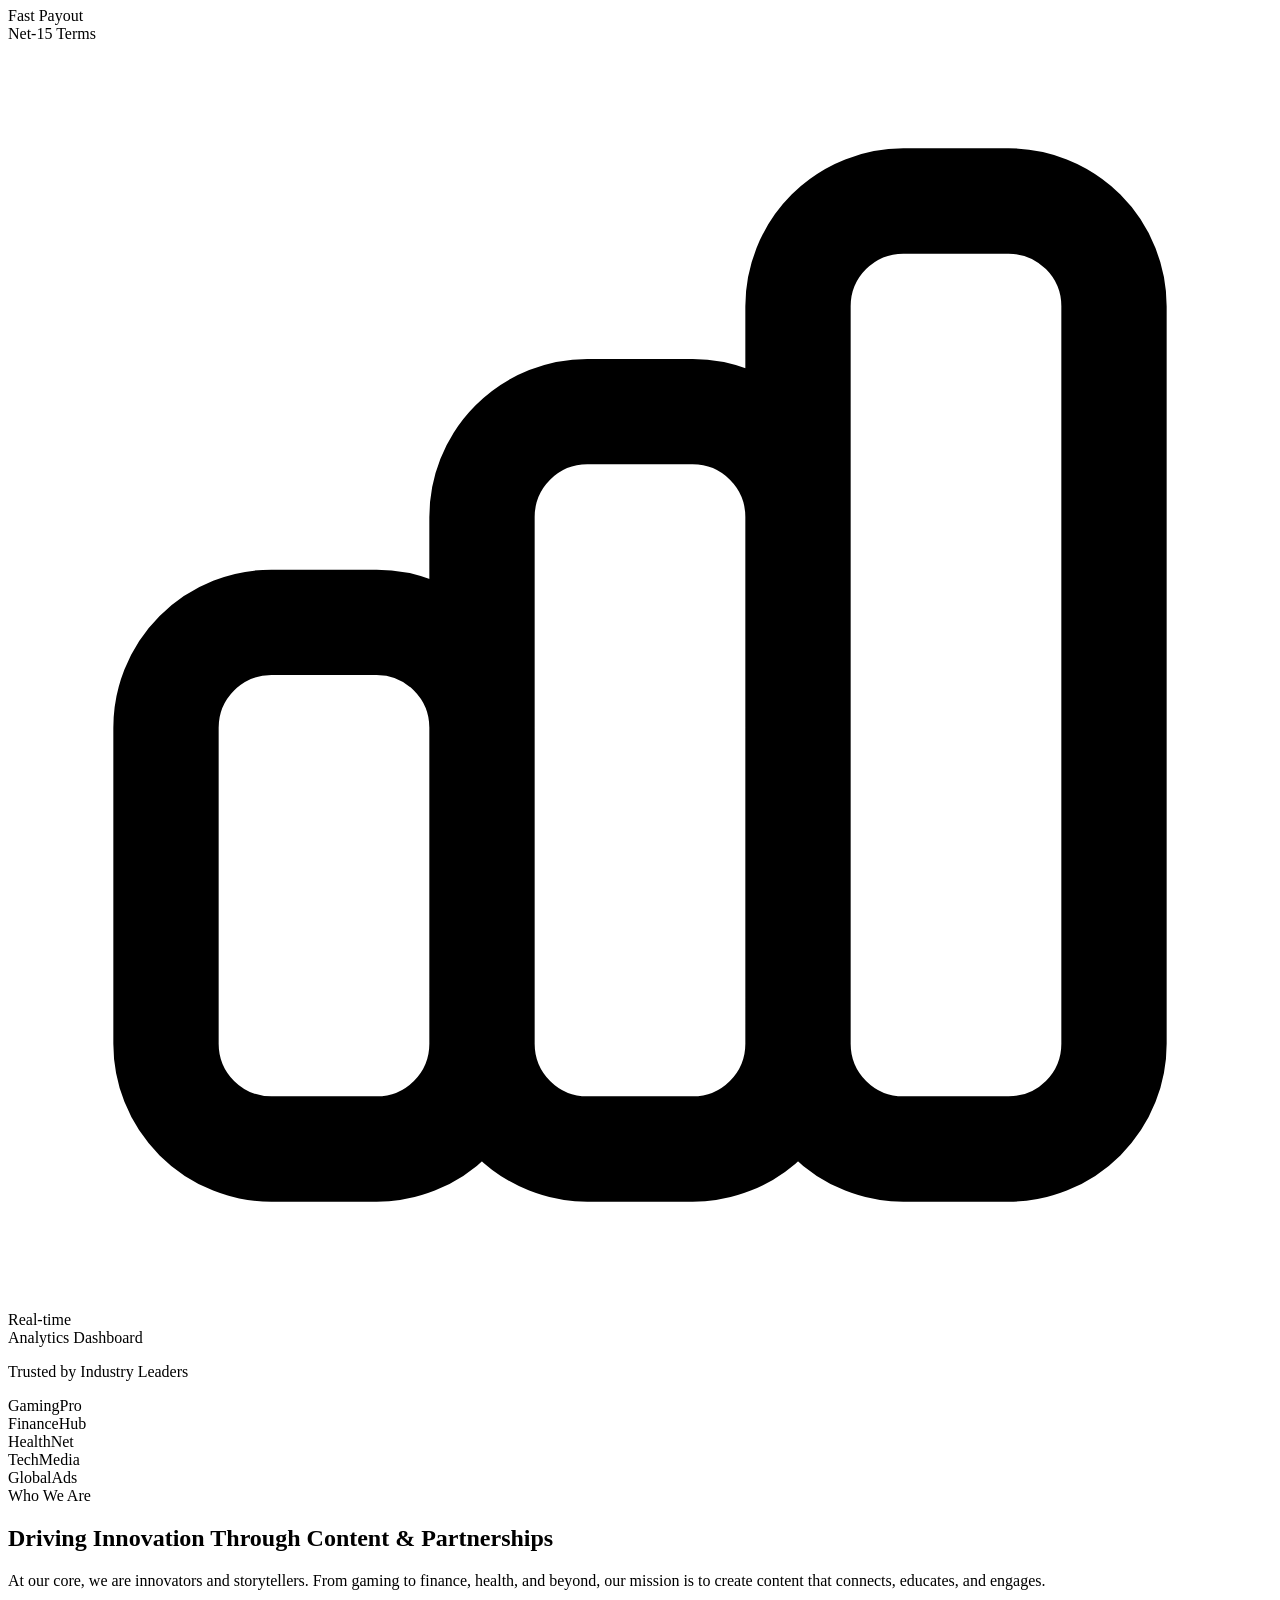
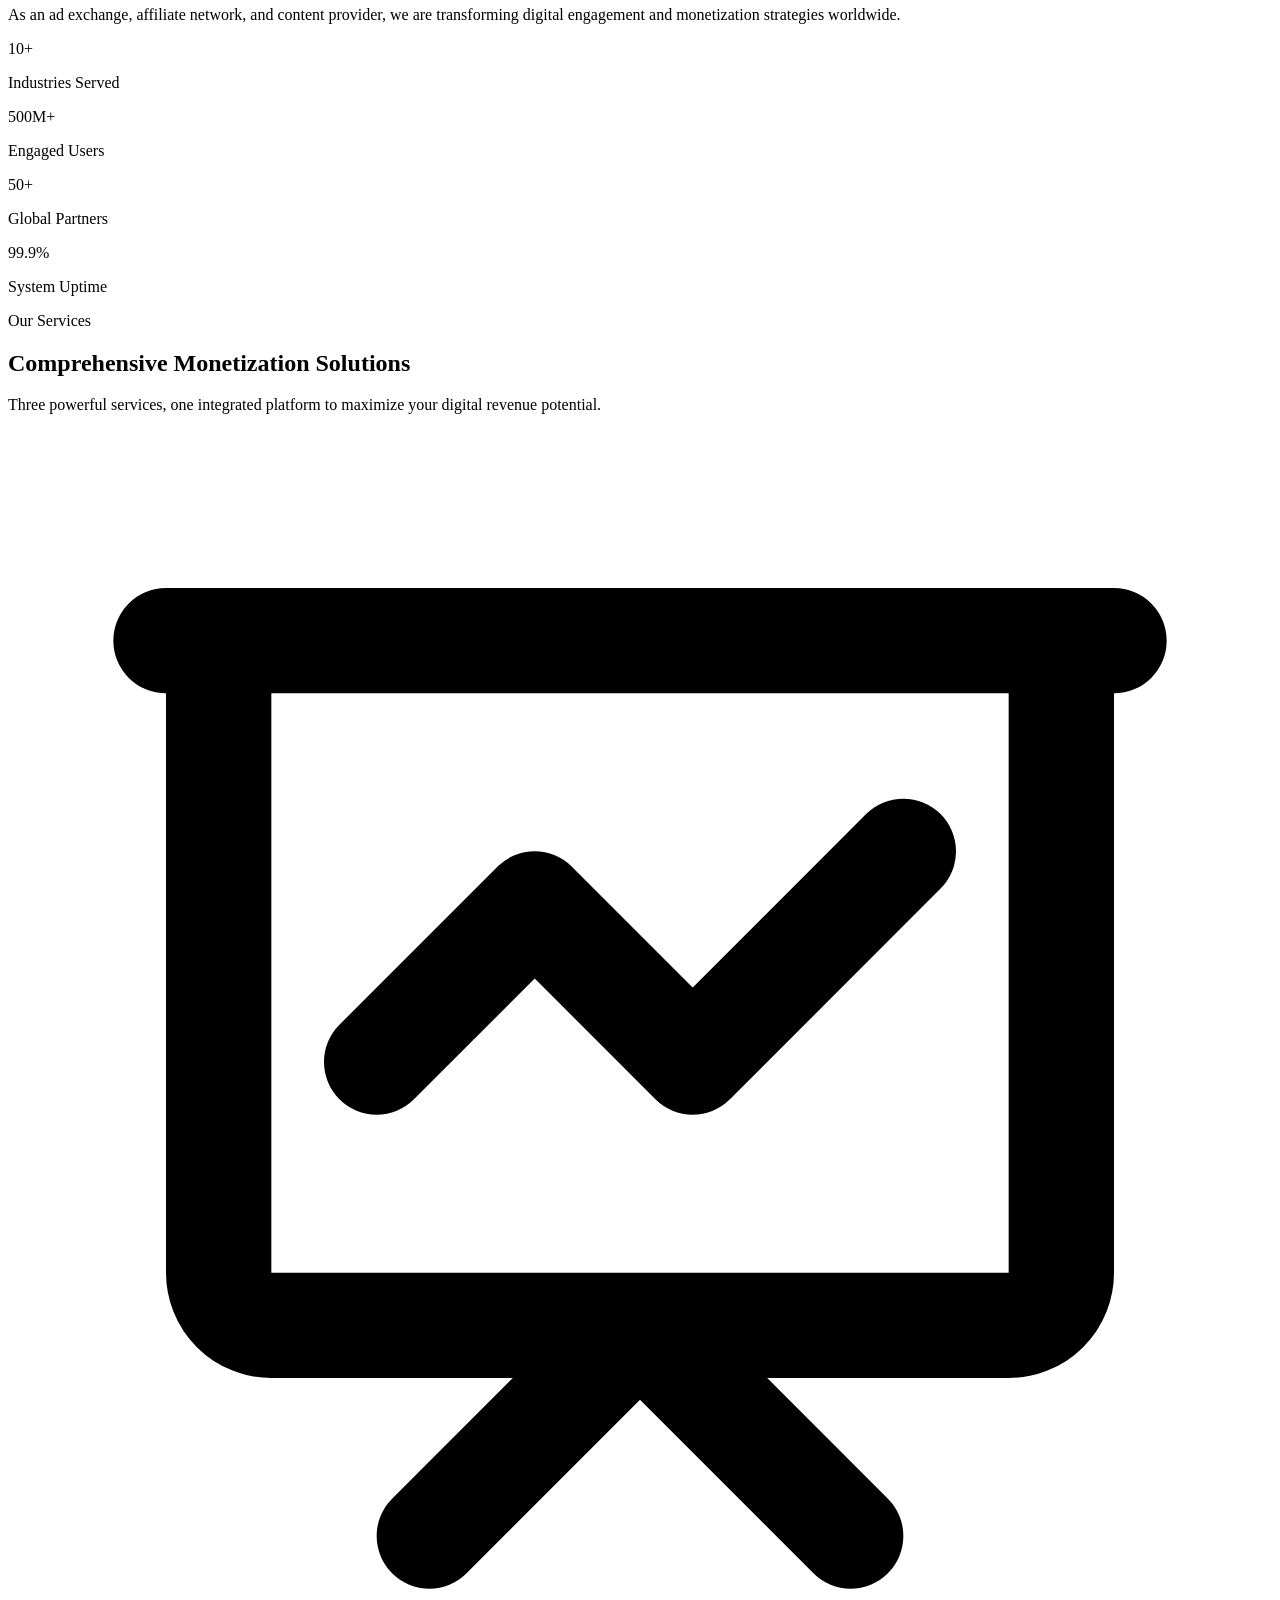
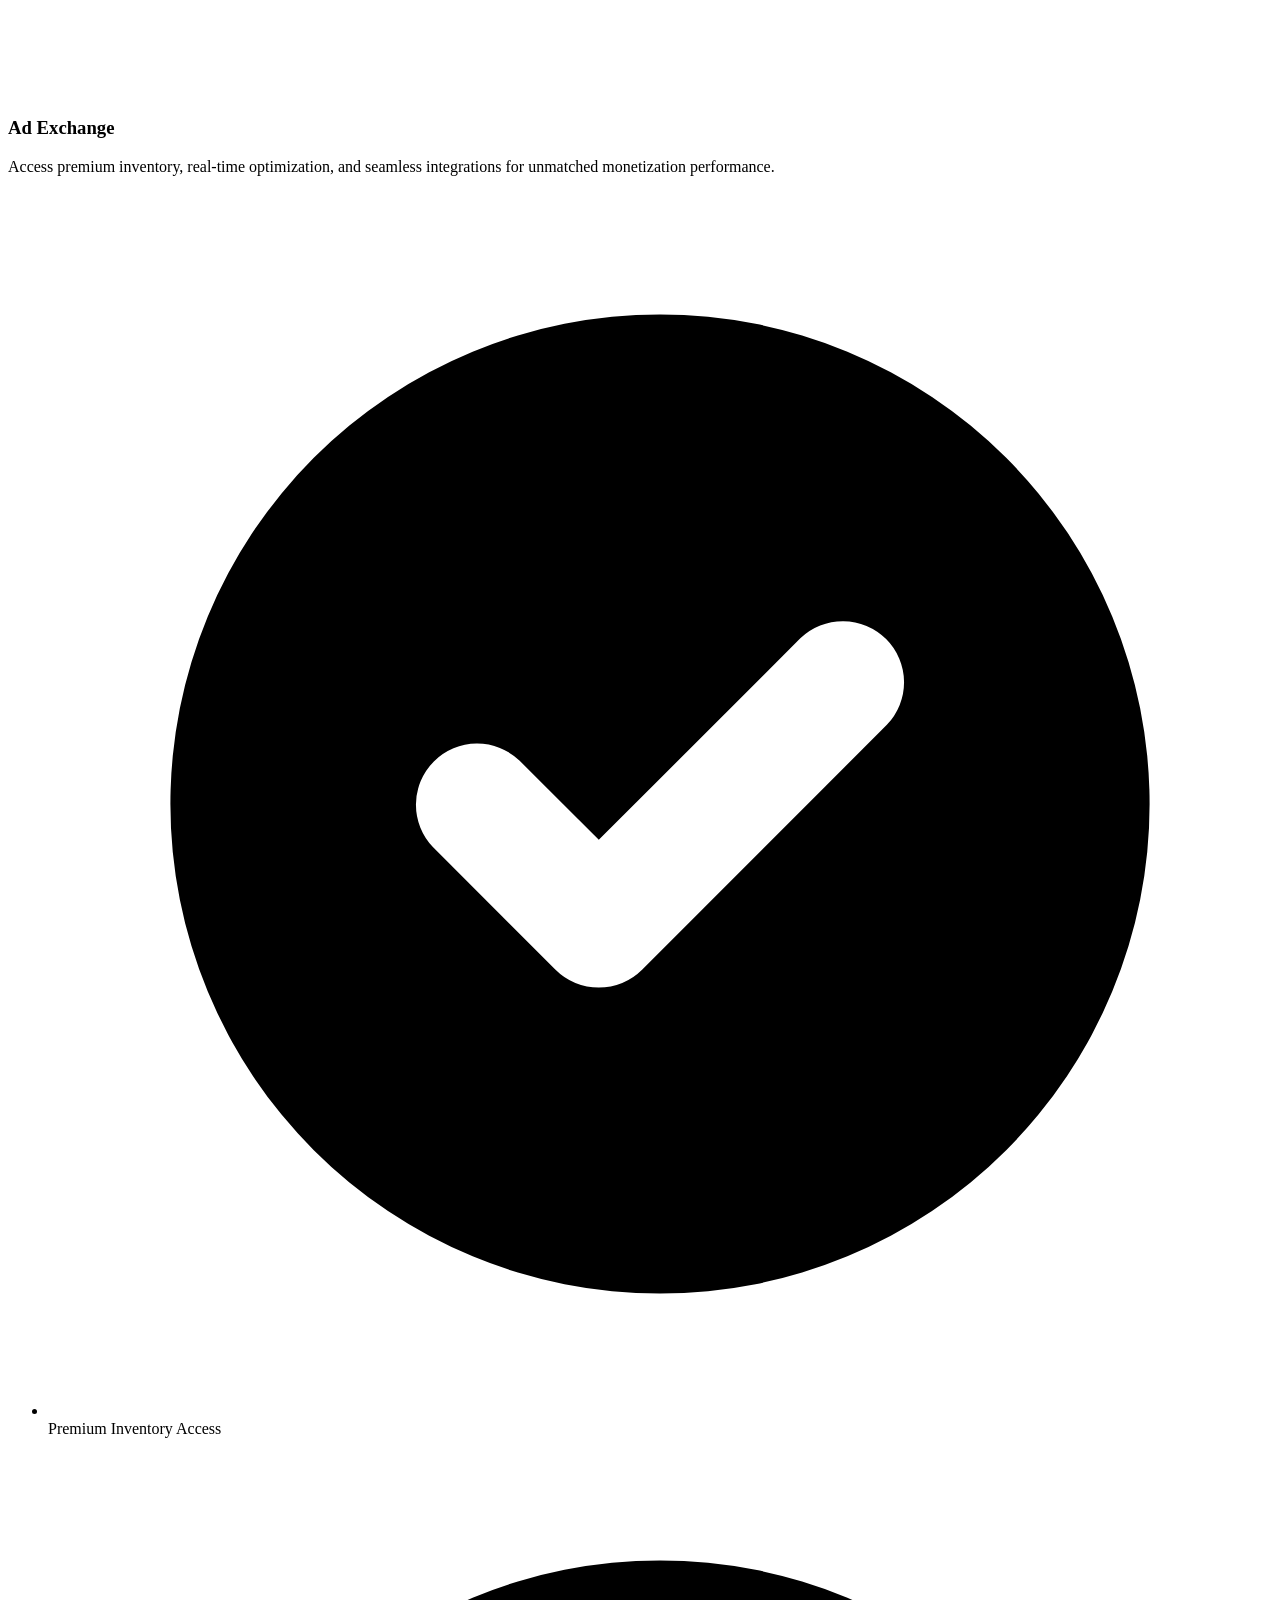
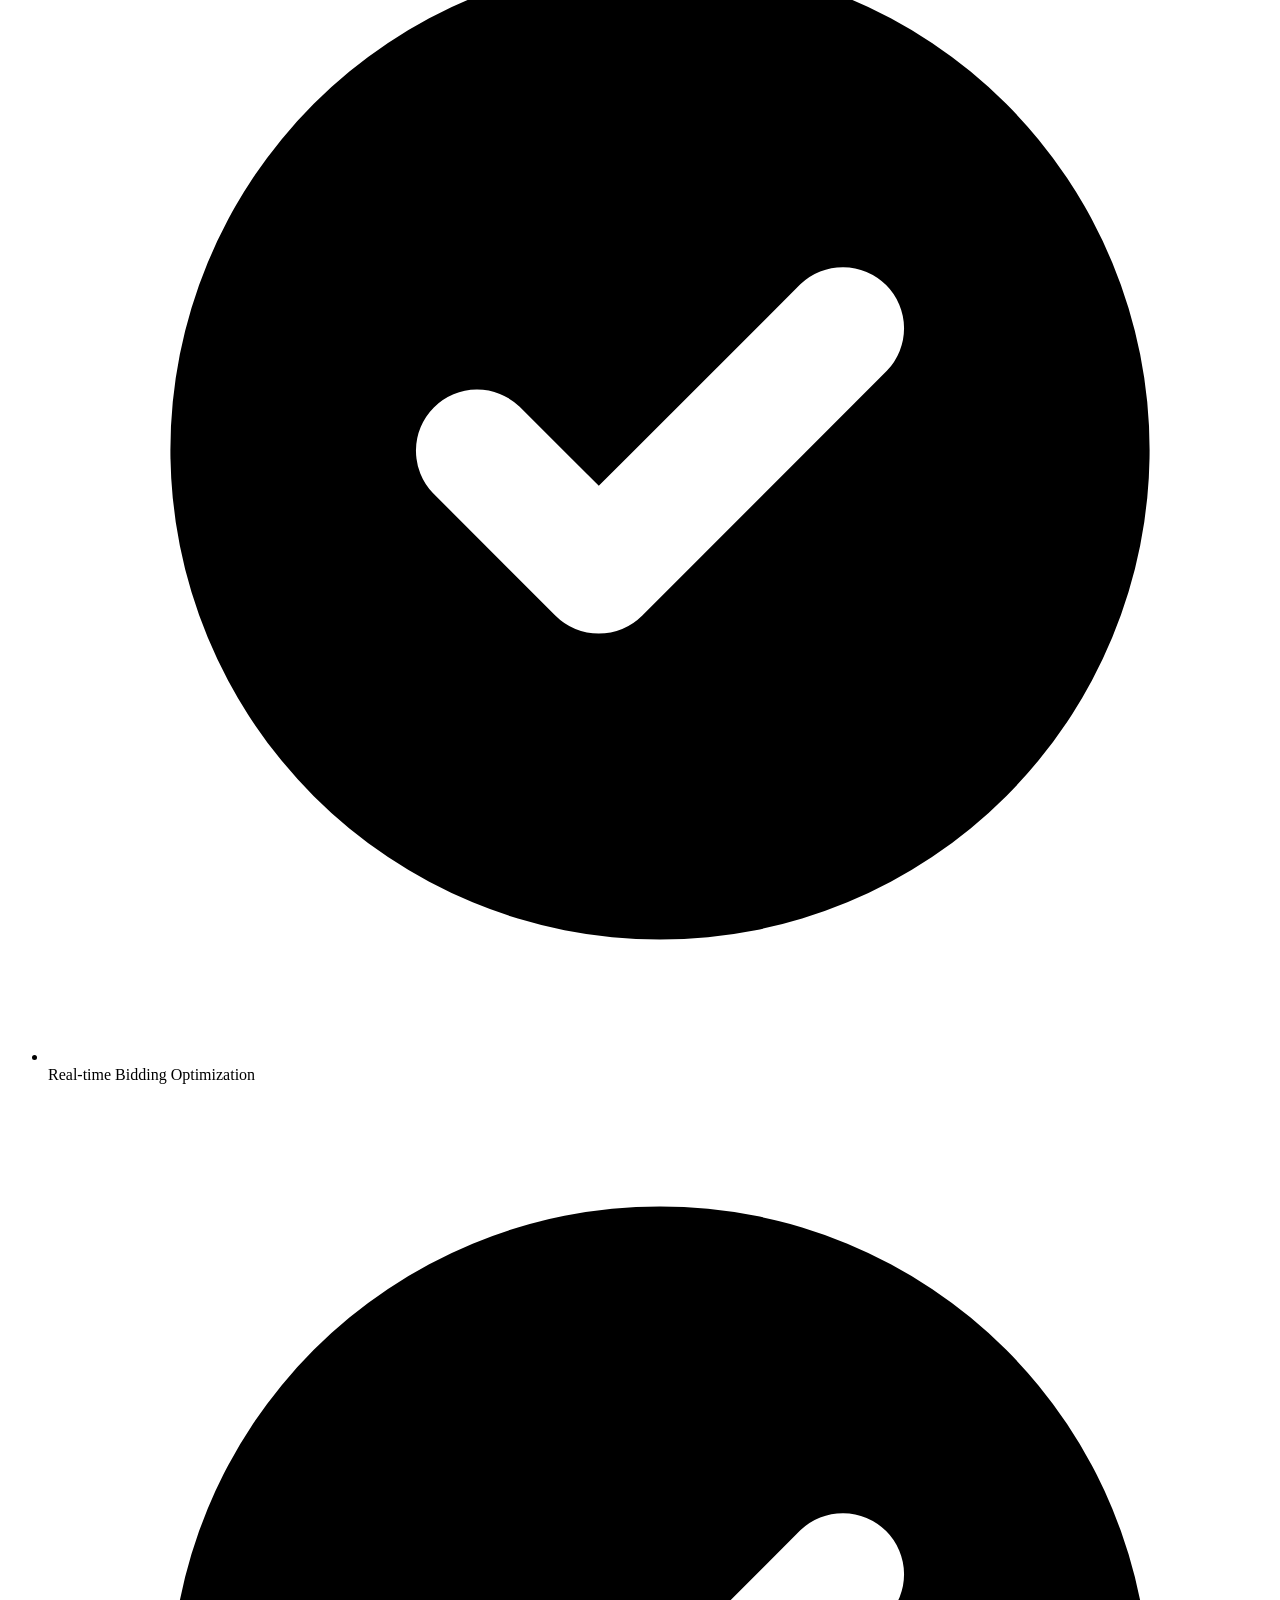
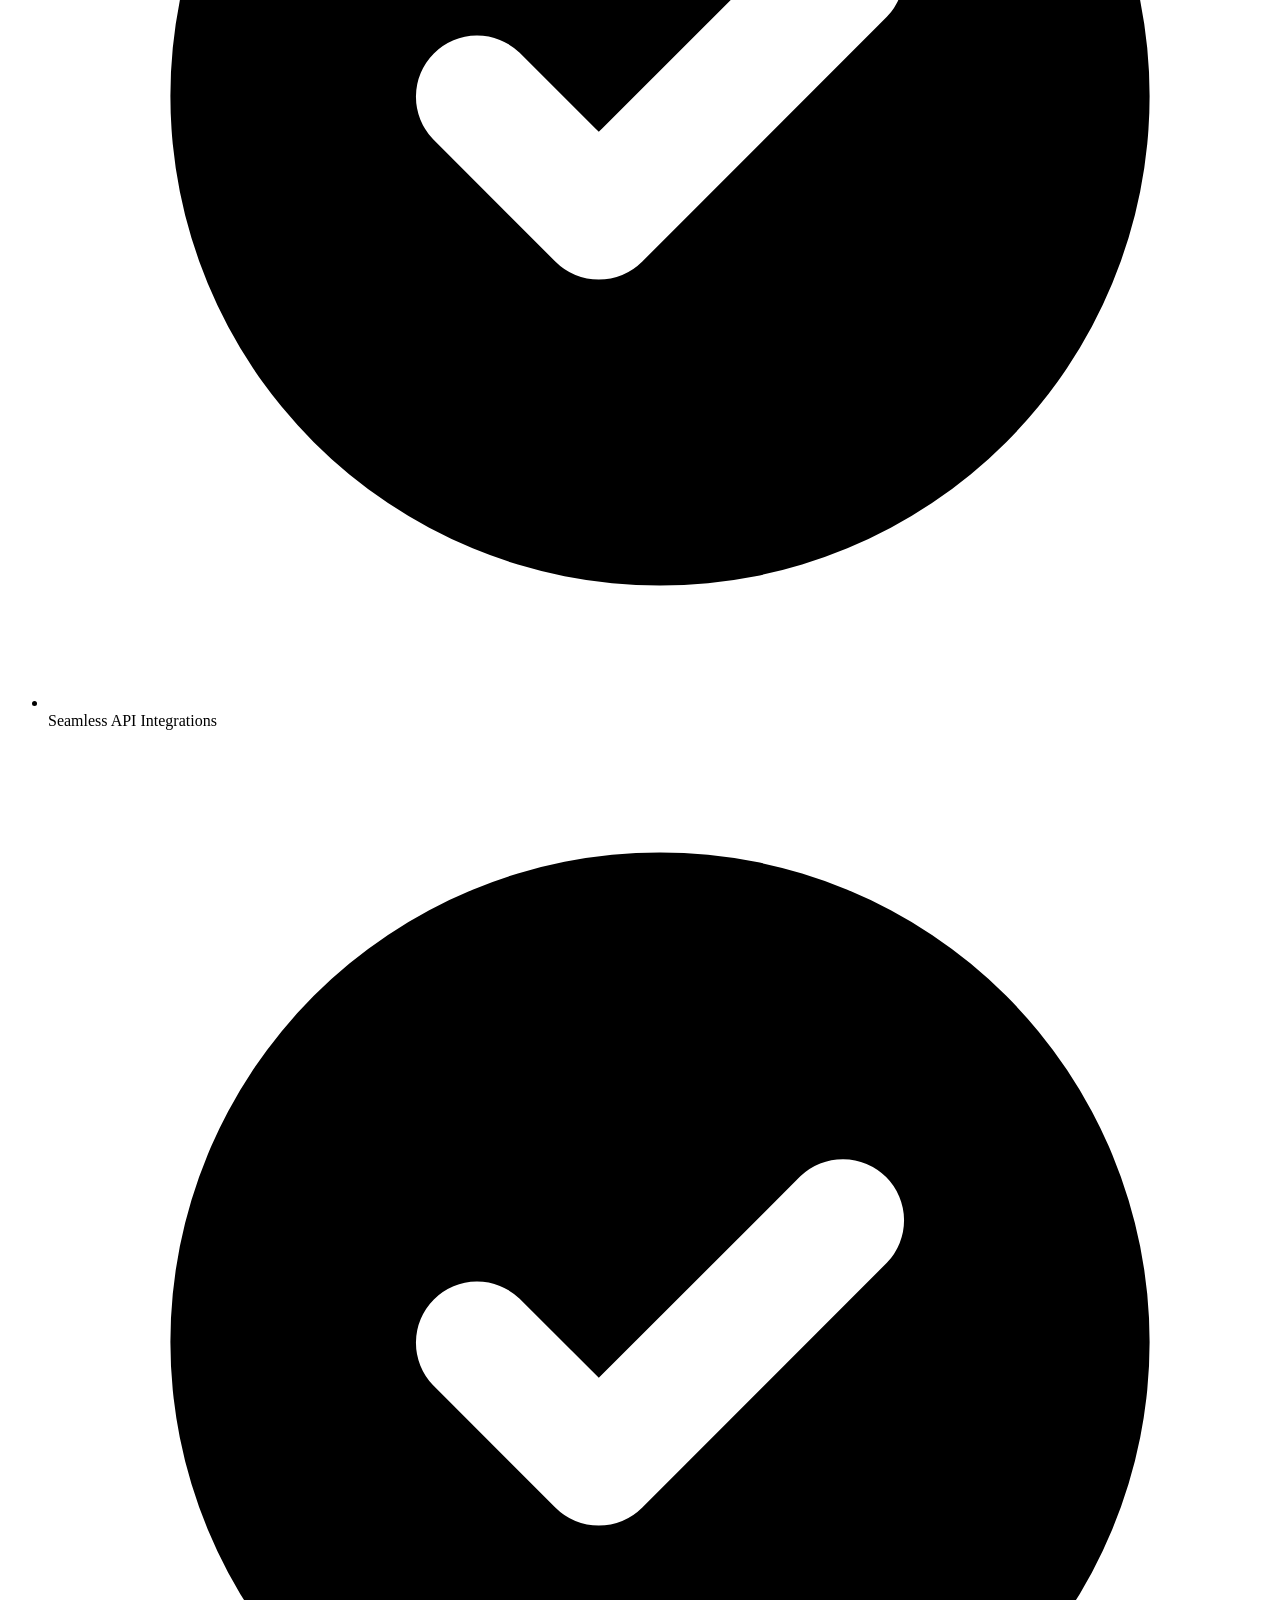
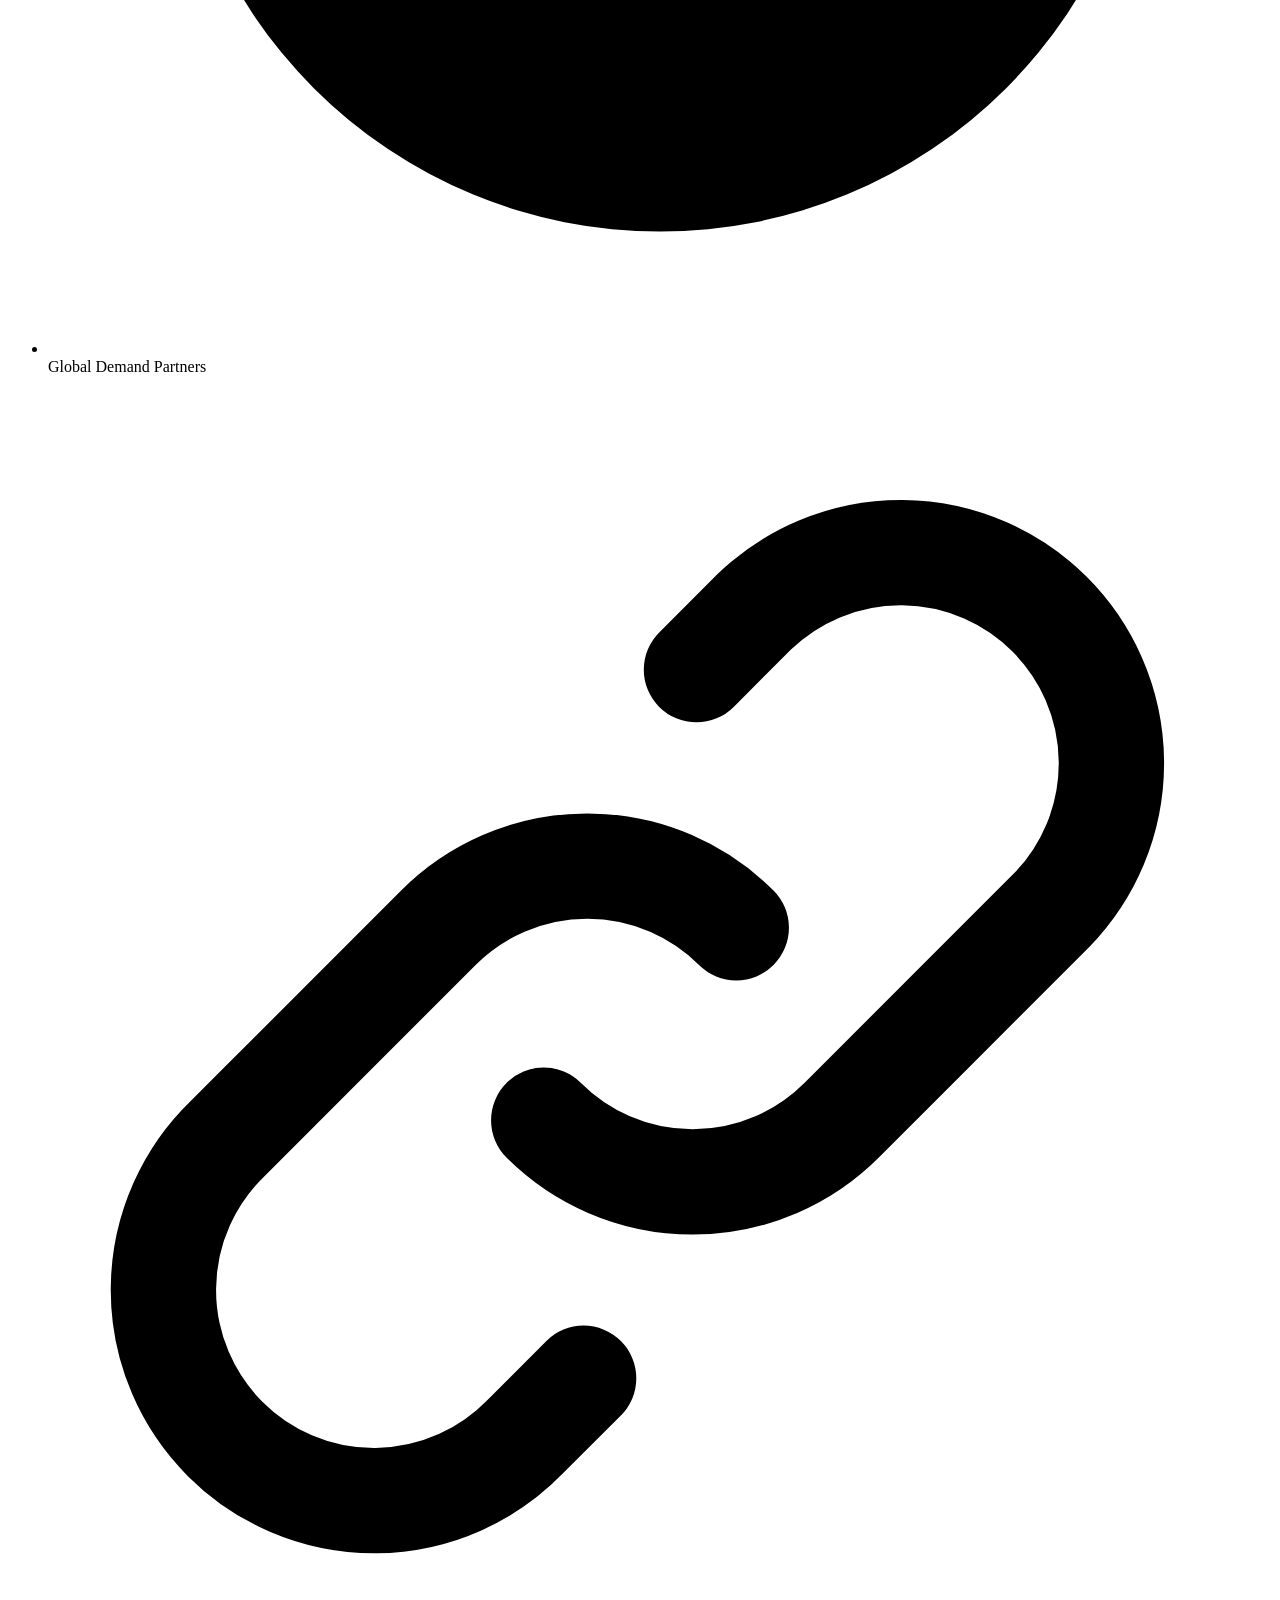
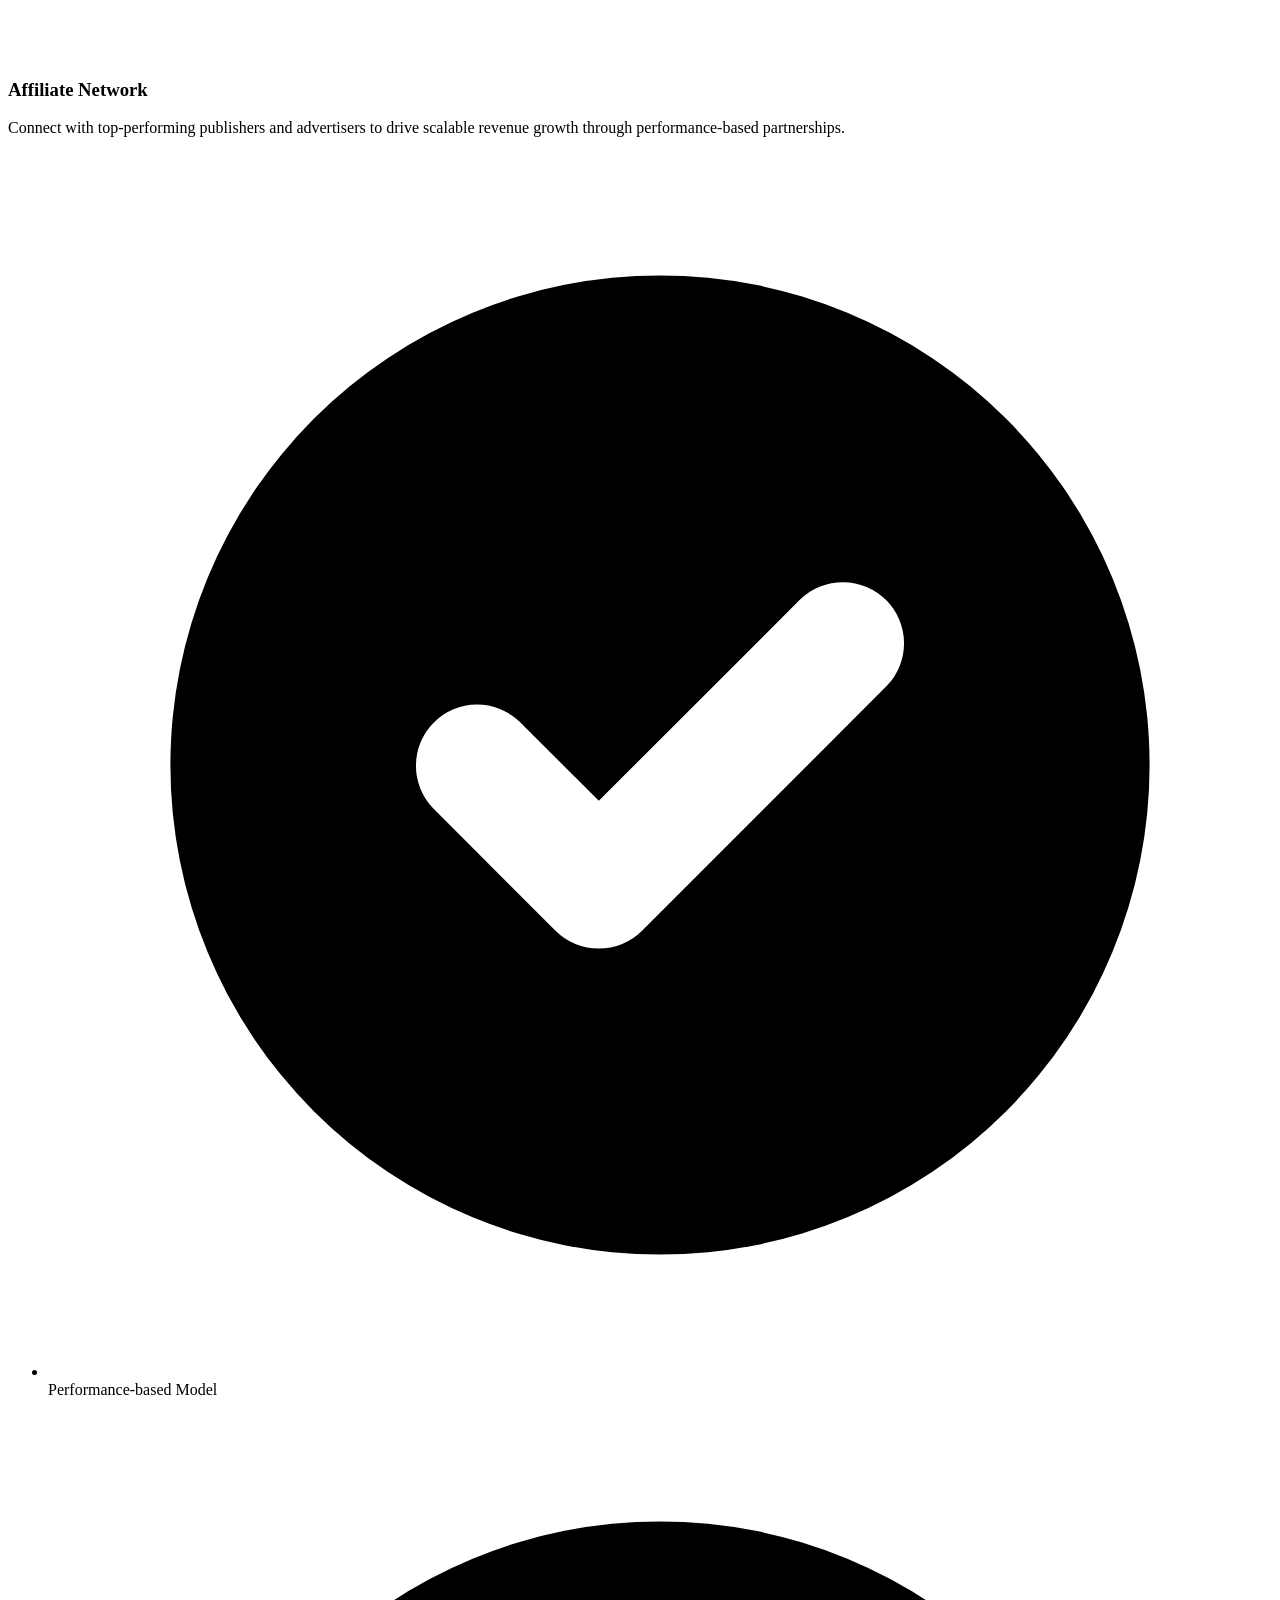
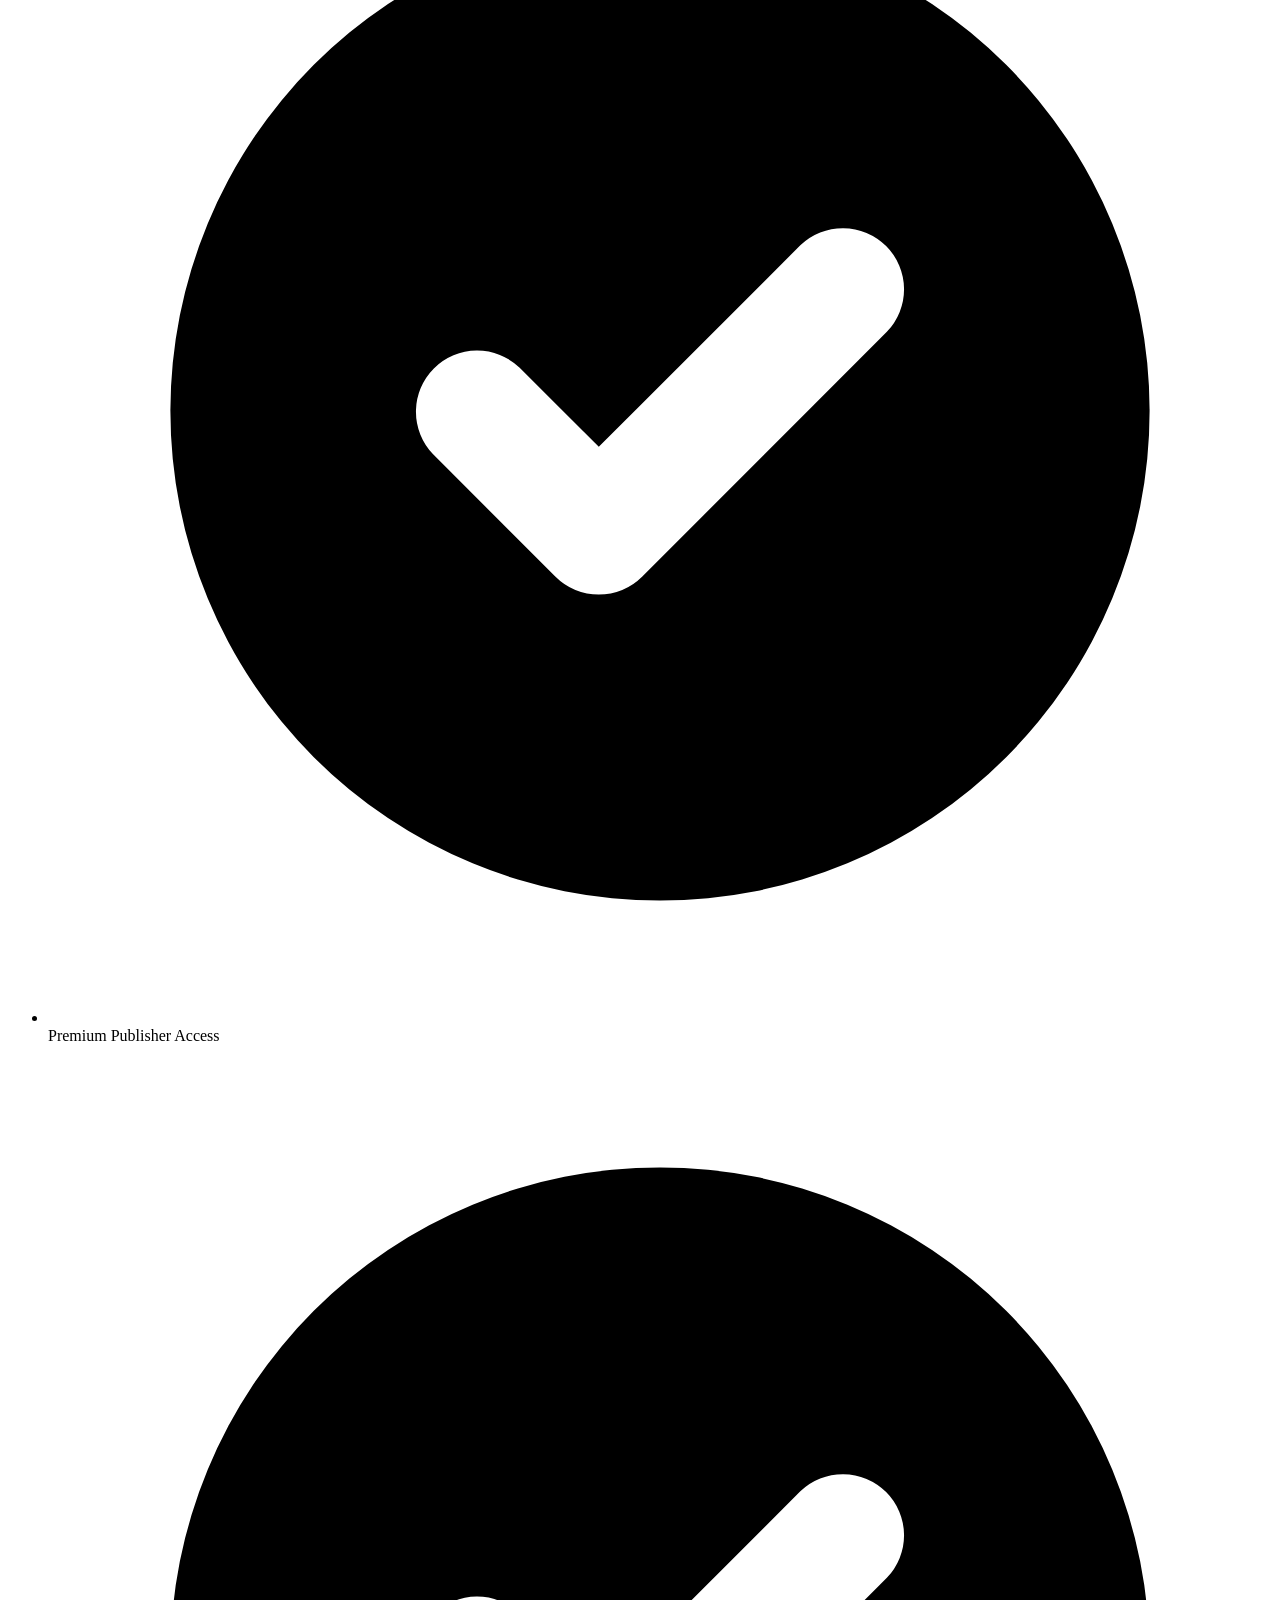
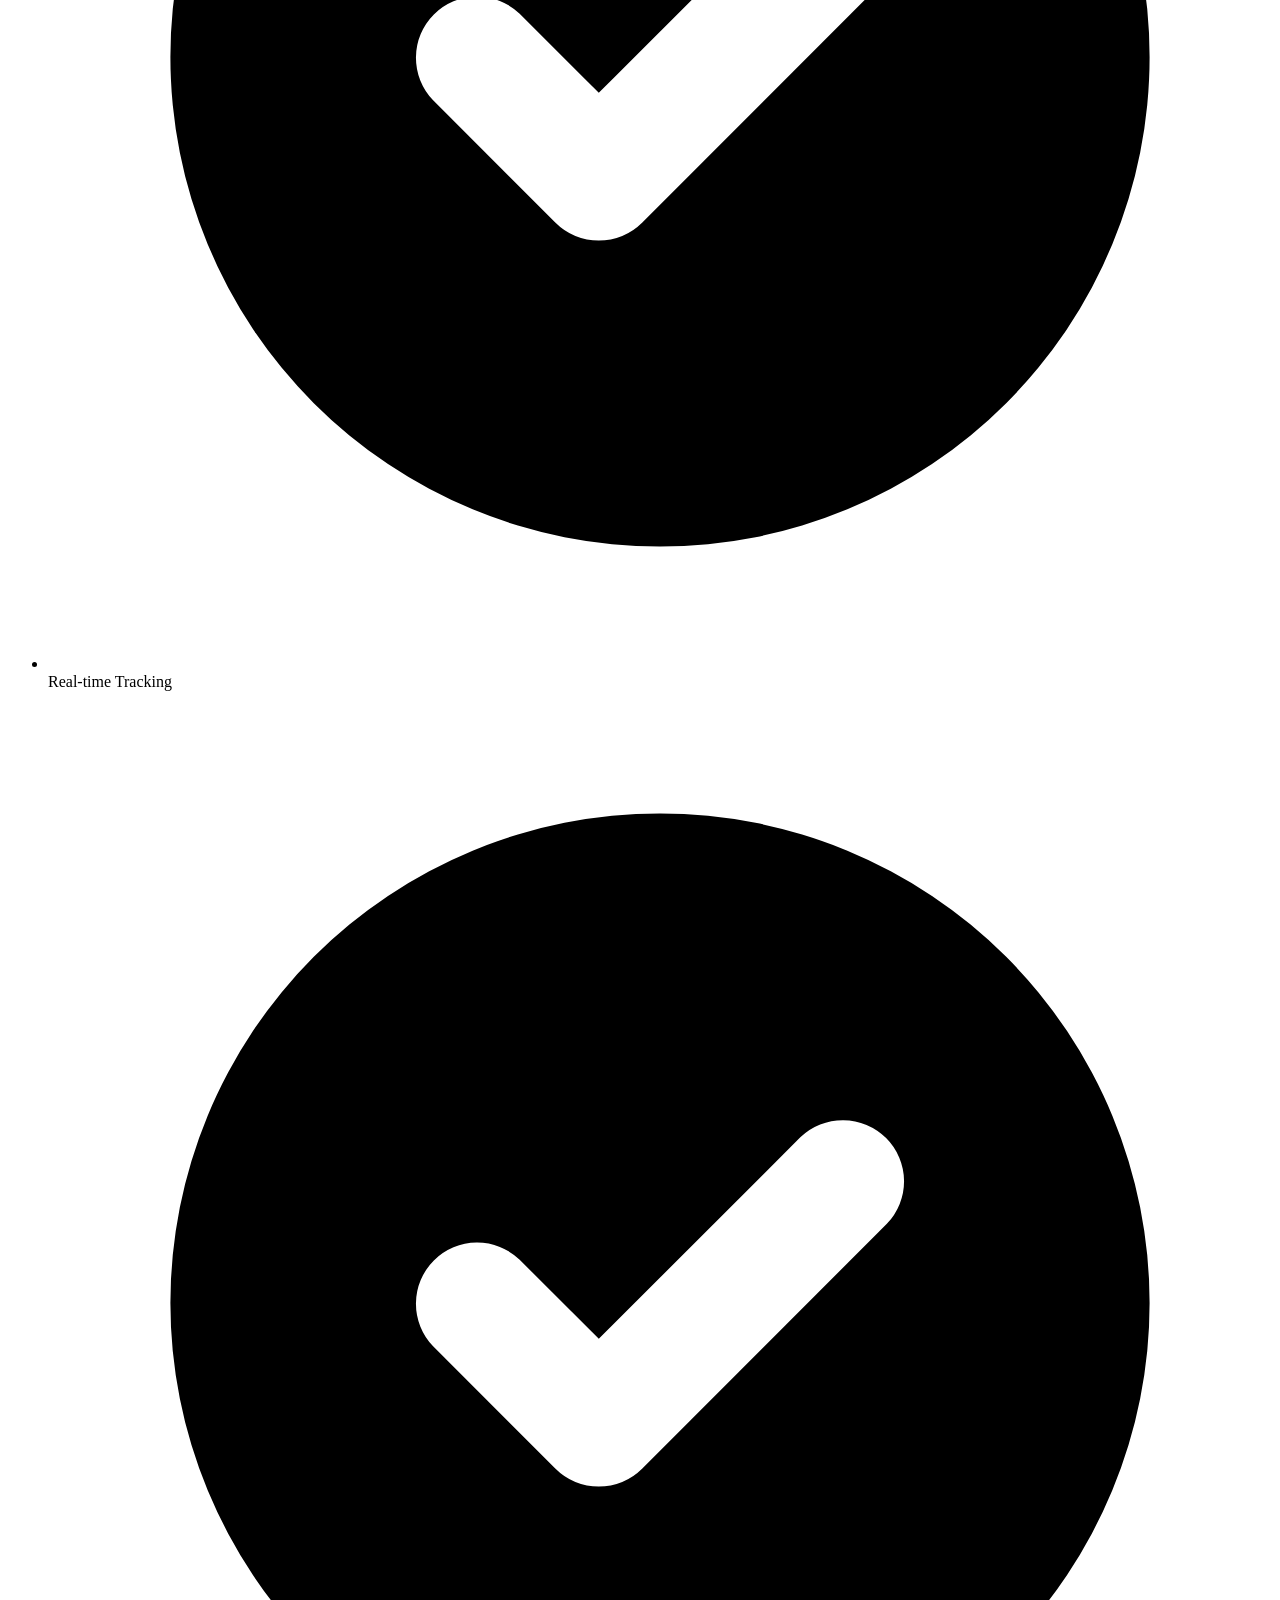
==== commit de118c5d: "Update print statement from 'Hello' to 'Goodbye'" ====
--- a/index.html
+++ b/index.html
@@ -1,828 +1,579 @@
 <!DOCTYPE html>
 <html lang="en">
 <head>
-  <meta charset="UTF-8">
-  <meta name="viewport" content="width=device-width, initial-scale=1.0">
-  <title>HiCloud Insight | Global Digital Growth</title>
-  <meta name="description" content="HiCloud Insight - Empowering businesses with AI-driven marketing solutions and global digital growth strategies.">
-  
-  <script src="config.js"></script>
-  
-  <!-- Google reCAPTCHA v2 -->
-  <script src="https://www.google.com/recaptcha/api.js" async defer></script>
-  
-  <script src="https://cdn.tailwindcss.com"></script>
-  <script>
-    tailwind.config = {
-      theme: {
-        extend: {
-          colors: {
-            primary: 'var(--color-primary)',
-            secondary: 'var(--color-secondary)',
-            light: 'var(--color-light)',
-            accent: 'var(--color-accent)',
-            pageBg: 'var(--color-page-bg)',
-            cardBg: 'var(--color-card-bg)',
-            textPrimary: 'var(--color-text-primary)',
-            textSecondary: 'var(--color-text-secondary)',
-          },
-          fontFamily: {
-            inter: ['Inter', 'system-ui', 'sans-serif'],
-          },
+    <meta charset="UTF-8">
+    <meta name="viewport" content="width=device-width, initial-scale=1.0">
+    <title>HiCloud Insight</title>
+    <meta name="description" content="">
+    <script src="config.js"></script>
+    <script src="https://cdn.tailwindcss.com"></script>
+    <link rel="preconnect" href="https://fonts.googleapis.com">
+    <link rel="preconnect" href="https://fonts.gstatic.com" crossorigin>
+    <link href="https://fonts.googleapis.com/css2?family=Inter:wght@300;400;500;600;700;800&display=swap" rel="stylesheet">
+    
+    <script>
+        tailwind.config = {
+            theme: {
+                extend: {
+                    fontFamily: {
+                        sans: ['Inter', 'sans-serif'],
+                    },
+                    colors: {
+                        primary: '#6366F1',
+                        secondary: '#8B5CF6',
+                        accent: '#A855F7',
+                        dark: '#1E1B4B',
+                        'dark-light': '#312E81',
+                    },
+                }
+            }
         }
-      }
-    }
-  </script>
-  
-  <link rel="preconnect" href="https://fonts.googleapis.com">
-  <link rel="preconnect" href="https://fonts.gstatic.com" crossorigin>
-  <link href="https://fonts.googleapis.com/css2?family=Inter:wght@300;400;500;600;700;800&display=swap" rel="stylesheet">
-  
-  <link rel="icon" type="image/png" href="logo.png">
-  
-  <style>
-    * { font-family: 'Inter', system-ui, sans-serif; }
-    html { scroll-behavior: smooth; }
+    </script>
     
-    .nav-scrolled {
-      background: rgba(255, 255, 255, 0.95);
-      backdrop-filter: blur(10px);
-      box-shadow: 0 2px 20px rgba(37, 99, 235, 0.08);
-    }
-    
-    @keyframes fadeInUp {
-      from { opacity: 0; transform: translateY(30px); }
-      to { opacity: 1; transform: translateY(0); }
-    }
-    @keyframes float {
-      0%, 100% { transform: translateY(0px); }
-      50% { transform: translateY(-15px); }
-    }
-    @keyframes pulse-glow {
-      0%, 100% { box-shadow: 0 0 20px rgba(37, 99, 235, 0.3); }
-      50% { box-shadow: 0 0 40px rgba(96, 165, 250, 0.5); }
-    }
-    .animate-fade-in-up { animation: fadeInUp 0.8s ease-out forwards; }
-    .animate-float { animation: float 6s ease-in-out infinite; }
-    .animate-pulse-glow { animation: pulse-glow 3s ease-in-out infinite; }
-    .delay-100 { animation-delay: 0.1s; }
-    .delay-200 { animation-delay: 0.2s; }
-    .delay-300 { animation-delay: 0.3s; }
-    .delay-400 { animation-delay: 0.4s; }
-    .delay-500 { animation-delay: 0.5s; }
-    
-    .card-hover {
-      transition: all 0.3s cubic-bezier(0.4, 0, 0.2, 1);
-    }
-    .card-hover:hover {
-      transform: translateY(-8px);
-      box-shadow: 0 25px 50px -12px rgba(37, 99, 235, 0.2);
-    }
-    
-    .gradient-text {
-      background: linear-gradient(135deg, var(--color-primary), var(--color-light));
-      -webkit-background-clip: text;
-      -webkit-text-fill-color: transparent;
-      background-clip: text;
-    }
-    
-    .bg-grid {
-      background-image: 
-        linear-gradient(rgba(37, 99, 235, 0.04) 1px, transparent 1px),
-        linear-gradient(90deg, rgba(37, 99, 235, 0.04) 1px, transparent 1px);
-      background-size: 50px 50px;
-    }
-    
-    /* 表单样式 */
-    .form-error { border-color: #EF4444 !important; }
-    .form-success { border-color: #10B981 !important; }
-    .error-msg { color: #EF4444; font-size: 13px; margin-top: 4px; display: none; }
-    .error-msg.show { display: block; }
-    
-    /* 复选框样式 */
-    .agree-label {
-      display: flex;
-      align-items: flex-start;
-      gap: 10px;
-      font-size: 13px;
-      color: #64748B;
-      line-height: 1.5;
-      cursor: pointer;
-    }
-    .agree-label input[type="checkbox"] {
-      width: 18px;
-      height: 18px;
-      margin-top: 2px;
-      accent-color: #2563EB;
-      flex-shrink: 0;
-      cursor: pointer;
-    }
-    .agree-label a {
-      color: #2563EB;
-      text-decoration: underline;
-    }
-    
-    /* reCAPTCHA 容器 */
-    .recaptcha-wrap {
-      display: flex;
-      justify-content: center;
-    }
-  </style>
+    <style type="text/tailwindcss">
+        @layer utilities {
+            .card-hover {
+                transition: all 0.3s ease;
+            }
+            .card-hover:hover {
+                transform: translateY(-4px);
+                box-shadow: 0 20px 40px rgba(99, 102, 241, 0.15);
+            }
+            .glow {
+                box-shadow: 0 0 60px rgba(99, 102, 241, 0.3);
+            }
+            .animate-float {
+                animation: float 6s ease-in-out infinite;
+            }
+            @keyframes float {
+                0%, 100% { transform: translateY(0); }
+                50% { transform: translateY(-10px); }
+            }
+        }
+    </style>
 </head>
-<body class="bg-pageBg text-textPrimary overflow-x-hidden">
-
-  <!-- ========== 导航栏 ========== -->
-  <nav id="navbar" class="fixed top-0 left-0 right-0 z-50 transition-all duration-300 bg-white/80 backdrop-blur-md">
-    <div class="max-w-7xl mx-auto px-6 py-4">
-      <div class="flex items-center justify-between">
-        <a href="#">
-          <img class="site-logo" src="logo.png" alt="HiCloud Insight" style="height: 48px; width: auto;">
-        </a>
+<body class="font-sans bg-white text-gray-800 antialiased">
+    <!-- Navigation -->
+    <nav class="fixed top-0 left-0 right-0 z-50 bg-white/95 backdrop-blur-md border-b border-gray-100">
+        <div class="max-w-7xl mx-auto px-6 lg:px-8">
+            <div class="flex items-center justify-between h-16">
+                <a href="#" class="flex items-center space-x-2">
+                    <img src="" alt="" class="site-logo object-contain">
+                </a>
+                
+                <div class="hidden md:flex items-center space-x-8">
+                    <a href="#about" class="text-gray-600 hover:text-primary transition-colors">About</a>
+                    <a href="#services" class="text-gray-600 hover:text-primary transition-colors">Services</a>
+                    <a href="#results" class="text-gray-600 hover:text-primary transition-colors">Results</a>
+                    <a href="#contact" class="text-gray-600 hover:text-primary transition-colors">Contact</a>
+                </div>
+                
+                <div class="flex items-center space-x-4">
+                    <a href="#contact" class="hidden sm:block px-5 py-2.5 bg-gradient-primary text-white font-medium rounded-lg hover:opacity-90 transition-opacity shadow-lg shadow-primary/25">
+                        Get Started
+                    </a>
+                </div>
+            </div>
+        </div>
+    </nav>
+
+    <!-- Hero Section -->
+    <section class="bg-gradient-hero pt-32 pb-20 lg:pt-40 lg:pb-32 overflow-hidden">
+        <div class="max-w-7xl mx-auto px-6 lg:px-8">
+            <div class="grid lg:grid-cols-2 gap-12 items-center">
+                <div class="text-center lg:text-left">
+                    <div class="inline-flex items-center px-4 py-2 bg-white/10 rounded-full text-sm text-gray-200 mb-6">
+                        <span class="w-2 h-2 bg-accent rounded-full mr-2 animate-pulse"></span>
+                        Powering Digital Growth Worldwide
+                    </div>
+                    
+                    <h1 class="text-4xl md:text-5xl lg:text-6xl font-bold text-white leading-tight mb-6">
+                        Transform Your
+                        <span class="text-gradient"> Digital Growth </span>
+                        Today
+                    </h1>
+                    
+                    <p class="text-lg text-gray-200 mb-8 max-w-xl mx-auto lg:mx-0">
+                        Your trusted partner for innovative monetization solutions and premium content services. From gaming to finance, health, and beyond.
+                    </p>
+                    
+                    <div class="flex flex-col sm:flex-row gap-4 justify-center lg:justify-start">
+                        <a href="#contact" class="px-8 py-4 bg-white text-primary font-semibold rounded-xl hover:bg-gray-100 transition-colors shadow-xl">
+                            Start Monetizing
+                        </a>
+                        <a href="#services" class="px-8 py-4 bg-white/10 text-white font-semibold rounded-xl hover:bg-white/20 transition-colors border border-white/30">
+                            Explore Services
+                        </a>
+                    </div>
+                </div>
+                
+                <div class="hidden lg:block relative">
+                    <div class="relative animate-float">
+                        <div class="bg-white/10 backdrop-blur-lg rounded-2xl p-6 border border-white/10 glow">
+                            <div class="flex items-center justify-between mb-6">
+                                <span class="text-white font-semibold">Revenue Overview</span>
+                                <span class="px-3 py-1 bg-accent/20 text-accent text-sm rounded-full">+24.5%</span>
+                            </div>
+                            
+                            <div class="grid grid-cols-3 gap-4 mb-6">
+                                <div class="bg-white/5 rounded-xl p-4 text-center">
+                                    <div class="text-2xl font-bold text-white">$89K</div>
+                                    <div class="text-xs text-gray-300">This Month</div>
+                                </div>
+                                <div class="bg-white/5 rounded-xl p-4 text-center">
+                                    <div class="text-2xl font-bold text-white">500M+</div>
+                                    <div class="text-xs text-gray-300">Users Reached</div>
+                                </div>
+                                <div class="bg-white/5 rounded-xl p-4 text-center">
+                                    <div class="text-2xl font-bold text-white">98.5%</div>
+                                    <div class="text-xs text-gray-300">Fill Rate</div>
+                                </div>
+                            </div>
+                            
+                            <div class="h-32 bg-white/5 rounded-xl flex items-end justify-around px-4 pb-4">
+                                <div class="w-8 bg-gradient-to-t from-primary to-accent rounded-t-lg" style="height: 55%"></div>
+                                <div class="w-8 bg-gradient-to-t from-primary to-accent rounded-t-lg" style="height: 80%"></div>
+                                <div class="w-8 bg-gradient-to-t from-primary to-accent rounded-t-lg" style="height: 65%"></div>
+                                <div class="w-8 bg-gradient-to-t from-primary to-accent rounded-t-lg" style="height: 45%"></div>
+                                <div class="w-8 bg-gradient-to-t from-primary to-accent rounded-t-lg" style="height: 90%"></div>
+                                <div class="w-8 bg-gradient-to-t from-primary to-accent rounded-t-lg" style="height: 70%"></div>
+                                <div class="w-8 bg-gradient-to-t from-primary to-accent rounded-t-lg" style="height: 100%"></div>
+                            </div>
+                        </div>
+                        
+                        <div class="absolute -left-8 top-20 bg-white/10 backdrop-blur-lg rounded-xl p-4 border border-white/10">
+                            <div class="flex items-center space-x-3">
+                                <div class="w-10 h-10 bg-green-500/20 rounded-lg flex items-center justify-center">
+                                    <svg class="w-5 h-5 text-green-400" fill="none" stroke="currentColor" viewBox="0 0 24 24">
+                                        <path stroke-linecap="round" stroke-linejoin="round" stroke-width="2" d="M12 8c-1.657 0-3 .895-3 2s1.343 2 3 2 3 .895 3 2-1.343 2-3 2m0-8c1.11 0 2.08.402 2.599 1M12 8V7m0 1v8m0 0v1m0-1c-1.11 0-2.08-.402-2.599-1M21 12a9 9 0 11-18 0 9 9 0 0118 0z"/>
+                                    </svg>
+                                </div>
+                                <div>
+                                    <div class="text-white font-semibold">Fast Payout</div>
+                                    <div class="text-xs text-gray-300">Net-15 Terms</div>
+                                </div>
+                            </div>
+                        </div>
+                        
+                        <div class="absolute -right-4 bottom-10 bg-white/10 backdrop-blur-lg rounded-xl p-4 border border-white/10">
+                            <div class="flex items-center space-x-3">
+                                <div class="w-10 h-10 bg-secondary/20 rounded-lg flex items-center justify-center">
+                                    <svg class="w-5 h-5 text-purple-300" fill="none" stroke="currentColor" viewBox="0 0 24 24">
+                                        <path stroke-linecap="round" stroke-linejoin="round" stroke-width="2" d="M9 19v-6a2 2 0 00-2-2H5a2 2 0 00-2 2v6a2 2 0 002 2h2a2 2 0 002-2zm0 0V9a2 2 0 012-2h2a2 2 0 012 2v10m-6 0a2 2 0 002 2h2a2 2 0 002-2m0 0V5a2 2 0 012-2h2a2 2 0 012 2v14a2 2 0 01-2 2h-2a2 2 0 01-2-2z"/>
+                                    </svg>
+                                </div>
+                                <div>
+                                    <div class="text-white font-semibold">Real-time</div>
+                                    <div class="text-xs text-gray-300">Analytics Dashboard</div>
+                                </div>
+                            </div>
+                        </div>
+                    </div>
+                </div>
+            </div>
+        </div>
+    </section>
+
+    <!-- Trusted By -->
+    <section class="py-12 bg-gray-50 border-b border-gray-100">
+        <div class="max-w-7xl mx-auto px-6 lg:px-8">
+            <p class="text-center text-sm text-gray-500 uppercase tracking-wider font-medium mb-8">Trusted by Industry Leaders</p>
+            <div class="flex flex-wrap items-center justify-center gap-10 md:gap-16 opacity-40">
+                <div class="text-2xl font-bold text-gray-600">GamingPro</div>
+                <div class="text-2xl font-bold text-gray-600">FinanceHub</div>
+                <div class="text-2xl font-bold text-gray-600">HealthNet</div>
+                <div class="text-2xl font-bold text-gray-600">TechMedia</div>
+                <div class="text-2xl font-bold text-gray-600">GlobalAds</div>
+            </div>
+        </div>
+    </section>
+
+    <!-- About Section -->
+    <section id="about" class="py-20 lg:py-32">
+        <div class="max-w-7xl mx-auto px-6 lg:px-8">
+            <div class="grid lg:grid-cols-2 gap-16 items-center">
+                <div>
+                    <span class="inline-block px-4 py-2 bg-primary/10 text-primary text-sm font-medium rounded-full mb-4">
+                        Who We Are
+                    </span>
+                    <h2 class="text-3xl md:text-4xl font-bold text-dark mb-6">
+                        Driving Innovation Through Content & Partnerships
+                    </h2>
+                    <p class="text-lg text-gray-600 mb-6">
+                        At our core, we are innovators and storytellers. From gaming to finance, health, and beyond, our mission is to create content that connects, educates, and engages.
+                    </p>
+                    <p class="text-lg text-gray-600">
+                        As an ad exchange, affiliate network, and content provider, we are transforming digital engagement and monetization strategies worldwide.
+                    </p>
+                </div>
+                <div class="grid grid-cols-2 gap-6">
+                    <div class="bg-gradient-to-br from-purple-50 to-white p-6 rounded-2xl border border-purple-100 text-center card-hover">
+                        <div class="text-4xl font-bold text-gradient mb-2">10+</div>
+                        <p class="text-gray-600 font-medium">Industries Served</p>
+                    </div>
+                    <div class="bg-gradient-to-br from-indigo-50 to-white p-6 rounded-2xl border border-indigo-100 text-center card-hover">
+                        <div class="text-4xl font-bold text-gradient mb-2">500M+</div>
+                        <p class="text-gray-600 font-medium">Engaged Users</p>
+                    </div>
+                    <div class="bg-gradient-to-br from-violet-50 to-white p-6 rounded-2xl border border-violet-100 text-center card-hover">
+                        <div class="text-4xl font-bold text-gradient mb-2">50+</div>
+                        <p class="text-gray-600 font-medium">Global Partners</p>
+                    </div>
+                    <div class="bg-gradient-to-br from-blue-50 to-white p-6 rounded-2xl border border-blue-100 text-center card-hover">
+                        <div class="text-4xl font-bold text-gradient mb-2">99.9%</div>
+                        <p class="text-gray-600 font-medium">System Uptime</p>
+                    </div>
+                </div>
+            </div>
+        </div>
+    </section>
+
+    <!-- Services Section -->
+    <section id="services" class="py-20 lg:py-32 bg-gray-50">
+        <div class="max-w-7xl mx-auto px-6 lg:px-8">
+            <div class="text-center mb-16">
+                <span class="inline-block px-4 py-2 bg-secondary/10 text-secondary text-sm font-medium rounded-full mb-4">
+                    Our Services
+                </span>
+                <h2 class="text-3xl md:text-4xl font-bold text-dark mb-4">Comprehensive Monetization Solutions</h2>
+                <p class="text-lg text-gray-600 max-w-2xl mx-auto">
+                    Three powerful services, one integrated platform to maximize your digital revenue potential.
+                </p>
+            </div>
+            
+            <div class="grid md:grid-cols-3 gap-8">
+                <!-- Service 1 - Ad Exchange -->
+                <div class="bg-white p-8 rounded-2xl shadow-sm hover:shadow-lg transition-shadow card-hover border border-gray-100">
+                    <div class="w-16 h-16 bg-gradient-to-br from-indigo-500 to-purple-600 rounded-2xl flex items-center justify-center mb-6 shadow-lg shadow-indigo-500/25">
+                        <svg class="w-8 h-8 text-white" fill="none" stroke="currentColor" viewBox="0 0 24 24">
+                            <path stroke-linecap="round" stroke-linejoin="round" stroke-width="2" d="M7 12l3-3 3 3 4-4M8 21l4-4 4 4M3 4h18M4 4h16v12a1 1 0 01-1 1H5a1 1 0 01-1-1V4z"/>
+                        </svg>
+                    </div>
+                    <h3 class="text-2xl font-bold text-dark mb-4">Ad Exchange</h3>
+                    <p class="text-gray-600 mb-6">
+                        Access premium inventory, real-time optimization, and seamless integrations for unmatched monetization performance.
+                    </p>
+                    <ul class="space-y-3">
+                        <li class="flex items-center text-sm text-gray-600">
+                            <svg class="w-5 h-5 text-green-500 mr-3 flex-shrink-0" fill="currentColor" viewBox="0 0 20 20">
+                                <path fill-rule="evenodd" d="M10 18a8 8 0 100-16 8 8 0 000 16zm3.707-9.293a1 1 0 00-1.414-1.414L9 10.586 7.707 9.293a1 1 0 00-1.414 1.414l2 2a1 1 0 001.414 0l4-4z" clip-rule="evenodd"/>
+                            </svg>
+                            Premium Inventory Access
+                        </li>
+                        <li class="flex items-center text-sm text-gray-600">
+                            <svg class="w-5 h-5 text-green-500 mr-3 flex-shrink-0" fill="currentColor" viewBox="0 0 20 20">
+                                <path fill-rule="evenodd" d="M10 18a8 8 0 100-16 8 8 0 000 16zm3.707-9.293a1 1 0 00-1.414-1.414L9 10.586 7.707 9.293a1 1 0 00-1.414 1.414l2 2a1 1 0 001.414 0l4-4z" clip-rule="evenodd"/>
+                            </svg>
+                            Real-time Bidding Optimization
+                        </li>
+                        <li class="flex items-center text-sm text-gray-600">
+                            <svg class="w-5 h-5 text-green-500 mr-3 flex-shrink-0" fill="currentColor" viewBox="0 0 20 20">
+                                <path fill-rule="evenodd" d="M10 18a8 8 0 100-16 8 8 0 000 16zm3.707-9.293a1 1 0 00-1.414-1.414L9 10.586 7.707 9.293a1 1 0 00-1.414 1.414l2 2a1 1 0 001.414 0l4-4z" clip-rule="evenodd"/>
+                            </svg>
+                            Seamless API Integrations
+                        </li>
+                        <li class="flex items-center text-sm text-gray-600">
+                            <svg class="w-5 h-5 text-green-500 mr-3 flex-shrink-0" fill="currentColor" viewBox="0 0 20 20">
+                                <path fill-rule="evenodd" d="M10 18a8 8 0 100-16 8 8 0 000 16zm3.707-9.293a1 1 0 00-1.414-1.414L9 10.586 7.707 9.293a1 1 0 00-1.414 1.414l2 2a1 1 0 001.414 0l4-4z" clip-rule="evenodd"/>
+                            </svg>
+                            Global Demand Partners
+                        </li>
+                    </ul>
+                </div>
+                
+                <!-- Service 2 - Affiliate Network -->
+                <div class="bg-white p-8 rounded-2xl shadow-sm hover:shadow-lg transition-shadow card-hover border border-gray-100">
+                    <div class="w-16 h-16 bg-gradient-to-br from-purple-500 to-violet-600 rounded-2xl flex items-center justify-center mb-6 shadow-lg shadow-purple-500/25">
+                        <svg class="w-8 h-8 text-white" fill="none" stroke="currentColor" viewBox="0 0 24 24">
+                            <path stroke-linecap="round" stroke-linejoin="round" stroke-width="2" d="M13.828 10.172a4 4 0 00-5.656 0l-4 4a4 4 0 105.656 5.656l1.102-1.101m-.758-4.899a4 4 0 005.656 0l4-4a4 4 0 00-5.656-5.656l-1.1 1.1"/>
+                        </svg>
+                    </div>
+                    <h3 class="text-2xl font-bold text-dark mb-4">Affiliate Network</h3>
+                    <p class="text-gray-600 mb-6">
+                        Connect with top-performing publishers and advertisers to drive scalable revenue growth through performance-based partnerships.
+                    </p>
+                    <ul class="space-y-3">
+                        <li class="flex items-center text-sm text-gray-600">
+                            <svg class="w-5 h-5 text-green-500 mr-3 flex-shrink-0" fill="currentColor" viewBox="0 0 20 20">
+                                <path fill-rule="evenodd" d="M10 18a8 8 0 100-16 8 8 0 000 16zm3.707-9.293a1 1 0 00-1.414-1.414L9 10.586 7.707 9.293a1 1 0 00-1.414 1.414l2 2a1 1 0 001.414 0l4-4z" clip-rule="evenodd"/>
+                            </svg>
+                            Performance-based Model
+                        </li>
+                        <li class="flex items-center text-sm text-gray-600">
+                            <svg class="w-5 h-5 text-green-500 mr-3 flex-shrink-0" fill="currentColor" viewBox="0 0 20 20">
+                                <path fill-rule="evenodd" d="M10 18a8 8 0 100-16 8 8 0 000 16zm3.707-9.293a1 1 0 00-1.414-1.414L9 10.586 7.707 9.293a1 1 0 00-1.414 1.414l2 2a1 1 0 001.414 0l4-4z" clip-rule="evenodd"/>
+                            </svg>
+                            Premium Publisher Access
+                        </li>
+                        <li class="flex items-center text-sm text-gray-600">
+                            <svg class="w-5 h-5 text-green-500 mr-3 flex-shrink-0" fill="currentColor" viewBox="0 0 20 20">
+                                <path fill-rule="evenodd" d="M10 18a8 8 0 100-16 8 8 0 000 16zm3.707-9.293a1 1 0 00-1.414-1.414L9 10.586 7.707 9.293a1 1 0 00-1.414 1.414l2 2a1 1 0 001.414 0l4-4z" clip-rule="evenodd"/>
+                            </svg>
+                            Real-time Tracking
+                        </li>
+                        <li class="flex items-center text-sm text-gray-600">
+                            <svg class="w-5 h-5 text-green-500 mr-3 flex-shrink-0" fill="currentColor" viewBox="0 0 20 20">
+                                <path fill-rule="evenodd" d="M10 18a8 8 0 100-16 8 8 0 000 16zm3.707-9.293a1 1 0 00-1.414-1.414L9 10.586 7.707 9.293a1 1 0 00-1.414 1.414l2 2a1 1 0 001.414 0l4-4z" clip-rule="evenodd"/>
+                            </svg>
+                            Custom Campaign Tools
+                        </li>
+                    </ul>
+                </div>
+                
+                <!-- Service 3 - Content Provider -->
+                <div class="bg-white p-8 rounded-2xl shadow-sm hover:shadow-lg transition-shadow card-hover border border-gray-100">
+                    <div class="w-16 h-16 bg-gradient-to-br from-violet-500 to-fuchsia-600 rounded-2xl flex items-center justify-center mb-6 shadow-lg shadow-violet-500/25">
+                        <svg class="w-8 h-8 text-white" fill="none" stroke="currentColor" viewBox="0 0 24 24">
+                            <path stroke-linecap="round" stroke-linejoin="round" stroke-width="2" d="M9 12h6m-6 4h6m2 5H7a2 2 0 01-2-2V5a2 2 0 012-2h5.586a1 1 0 01.707.293l5.414 5.414a1 1 0 01.293.707V19a2 2 0 01-2 2z"/>
+                        </svg>
+                    </div>
+                    <h3 class="text-2xl font-bold text-dark mb-4">Content Provider</h3>
+                    <p class="text-gray-600 mb-6">
+                        Deliver impactful, high-quality content tailored to diverse industries and audiences that drives engagement.
+                    </p>
+                    <ul class="space-y-3">
+                        <li class="flex items-center text-sm text-gray-600">
+                            <svg class="w-5 h-5 text-green-500 mr-3 flex-shrink-0" fill="currentColor" viewBox="0 0 20 20">
+                                <path fill-rule="evenodd" d="M10 18a8 8 0 100-16 8 8 0 000 16zm3.707-9.293a1 1 0 00-1.414-1.414L9 10.586 7.707 9.293a1 1 0 00-1.414 1.414l2 2a1 1 0 001.414 0l4-4z" clip-rule="evenodd"/>
+                            </svg>
+                            Gaming Industry Content
+                        </li>
+                        <li class="flex items-center text-sm text-gray-600">
+                            <svg class="w-5 h-5 text-green-500 mr-3 flex-shrink-0" fill="currentColor" viewBox="0 0 20 20">
+                                <path fill-rule="evenodd" d="M10 18a8 8 0 100-16 8 8 0 000 16zm3.707-9.293a1 1 0 00-1.414-1.414L9 10.586 7.707 9.293a1 1 0 00-1.414 1.414l2 2a1 1 0 001.414 0l4-4z" clip-rule="evenodd"/>
+                            </svg>
+                            Finance & Investment Articles
+                        </li>
+                        <li class="flex items-center text-sm text-gray-600">
+                            <svg class="w-5 h-5 text-green-500 mr-3 flex-shrink-0" fill="currentColor" viewBox="0 0 20 20">
+                                <path fill-rule="evenodd" d="M10 18a8 8 0 100-16 8 8 0 000 16zm3.707-9.293a1 1 0 00-1.414-1.414L9 10.586 7.707 9.293a1 1 0 00-1.414 1.414l2 2a1 1 0 001.414 0l4-4z" clip-rule="evenodd"/>
+                            </svg>
+                            Health & Wellness Content
+                        </li>
+                        <li class="flex items-center text-sm text-gray-600">
+                            <svg class="w-5 h-5 text-green-500 mr-3 flex-shrink-0" fill="currentColor" viewBox="0 0 20 20">
+                                <path fill-rule="evenodd" d="M10 18a8 8 0 100-16 8 8 0 000 16zm3.707-9.293a1 1 0 00-1.414-1.414L9 10.586 7.707 9.293a1 1 0 00-1.414 1.414l2 2a1 1 0 001.414 0l4-4z" clip-rule="evenodd"/>
+                            </svg>
+                            SEO Optimized & Engaging
+                        </li>
+                    </ul>
+                </div>
+            </div>
+        </div>
+    </section>
+
+    <!-- Results Section -->
+    <section id="results" class="py-20 lg:py-32">
+        <div class="max-w-7xl mx-auto px-6 lg:px-8">
+            <div class="text-center mb-16">
+                <span class="inline-block px-4 py-2 bg-accent/10 text-accent text-sm font-medium rounded-full mb-4">
+                    Proven Results
+                </span>
+                <h2 class="text-3xl md:text-4xl font-bold text-dark mb-4">What Our Partners Say</h2>
+                <p class="text-lg text-gray-600 max-w-2xl mx-auto">
+                    A track record of excellence, built on trust and innovation.
+                </p>
+            </div>
+            
+            <div class="grid md:grid-cols-2 gap-8">
+                <div class="bg-white p-8 rounded-2xl shadow-sm border border-gray-100 card-hover">
+                    <div class="flex items-center mb-6">
+                        <div class="flex text-yellow-400">
+                            <svg class="w-5 h-5" fill="currentColor" viewBox="0 0 20 20"><path d="M9.049 2.927c.3-.921 1.603-.921 1.902 0l1.07 3.292a1 1 0 00.95.69h3.462c.969 0 1.371 1.24.588 1.81l-2.8 2.034a1 1 0 00-.364 1.118l1.07 3.292c.3.921-.755 1.688-1.54 1.118l-2.8-2.034a1 1 0 00-1.175 0l-2.8 2.034c-.784.57-1.838-.197-1.539-1.118l1.07-3.292a1 1 0 00-.364-1.118L2.98 8.72c-.783-.57-.38-1.81.588-1.81h3.461a1 1 0 00.951-.69l1.07-3.292z"/></svg>
+                            <svg class="w-5 h-5" fill="currentColor" viewBox="0 0 20 20"><path d="M9.049 2.927c.3-.921 1.603-.921 1.902 0l1.07 3.292a1 1 0 00.95.69h3.462c.969 0 1.371 1.24.588 1.81l-2.8 2.034a1 1 0 00-.364 1.118l1.07 3.292c.3.921-.755 1.688-1.54 1.118l-2.8-2.034a1 1 0 00-1.175 0l-2.8 2.034c-.784.57-1.838-.197-1.539-1.118l1.07-3.292a1 1 0 00-.364-1.118L2.98 8.72c-.783-.57-.38-1.81.588-1.81h3.461a1 1 0 00.951-.69l1.07-3.292z"/></svg>
+                            <svg class="w-5 h-5" fill="currentColor" viewBox="0 0 20 20"><path d="M9.049 2.927c.3-.921 1.603-.921 1.902 0l1.07 3.292a1 1 0 00.95.69h3.462c.969 0 1.371 1.24.588 1.81l-2.8 2.034a1 1 0 00-.364 1.118l1.07 3.292c.3.921-.755 1.688-1.54 1.118l-2.8-2.034a1 1 0 00-1.175 0l-2.8 2.034c-.784.57-1.838-.197-1.539-1.118l1.07-3.292a1 1 0 00-.364-1.118L2.98 8.72c-.783-.57-.38-1.81.588-1.81h3.461a1 1 0 00.951-.69l1.07-3.292z"/></svg>
+                            <svg class="w-5 h-5" fill="currentColor" viewBox="0 0 20 20"><path d="M9.049 2.927c.3-.921 1.603-.921 1.902 0l1.07 3.292a1 1 0 00.95.69h3.462c.969 0 1.371 1.24.588 1.81l-2.8 2.034a1 1 0 00-.364 1.118l1.07 3.292c.3.921-.755 1.688-1.54 1.118l-2.8-2.034a1 1 0 00-1.175 0l-2.8 2.034c-.784.57-1.838-.197-1.539-1.118l1.07-3.292a1 1 0 00-.364-1.118L2.98 8.72c-.783-.57-.38-1.81.588-1.81h3.461a1 1 0 00.951-.69l1.07-3.292z"/></svg>
+                            <svg class="w-5 h-5" fill="currentColor" viewBox="0 0 20 20"><path d="M9.049 2.927c.3-.921 1.603-.921 1.902 0l1.07 3.292a1 1 0 00.95.69h3.462c.969 0 1.371 1.24.588 1.81l-2.8 2.034a1 1 0 00-.364 1.118l1.07 3.292c.3.921-.755 1.688-1.54 1.118l-2.8-2.034a1 1 0 00-1.175 0l-2.8 2.034c-.784.57-1.838-.197-1.539-1.118l1.07-3.292a1 1 0 00-.364-1.118L2.98 8.72c-.783-.57-.38-1.81.588-1.81h3.461a1 1 0 00.951-.69l1.07-3.292z"/></svg>
+                        </div>
+                    </div>
+                    <p class="text-gray-600 text-lg mb-6 italic">
+                        "This platform transformed our business. Their tailored solutions and premium inventory delivered unmatched results that exceeded our expectations."
+                    </p>
+                    <div class="flex items-center">
+                        <div class="w-12 h-12 bg-gradient-primary rounded-full flex items-center justify-center font-semibold text-white text-lg">JD</div>
+                        <div class="ml-4">
+                            <div class="font-semibold text-dark">Jane Doe</div>
+                            <div class="text-sm text-gray-500">CEO, AdTech Inc.</div>
+                        </div>
+                    </div>
+                </div>
+                
+                <div class="bg-white p-8 rounded-2xl shadow-sm border border-gray-100 card-hover">
+                    <div class="flex items-center mb-6">
+                        <div class="flex text-yellow-400">
+                            <svg class="w-5 h-5" fill="currentColor" viewBox="0 0 20 20"><path d="M9.049 2.927c.3-.921 1.603-.921 1.902 0l1.07 3.292a1 1 0 00.95.69h3.462c.969 0 1.371 1.24.588 1.81l-2.8 2.034a1 1 0 00-.364 1.118l1.07 3.292c.3.921-.755 1.688-1.54 1.118l-2.8-2.034a1 1 0 00-1.175 0l-2.8 2.034c-.784.57-1.838-.197-1.539-1.118l1.07-3.292a1 1 0 00-.364-1.118L2.98 8.72c-.783-.57-.38-1.81.588-1.81h3.461a1 1 0 00.951-.69l1.07-3.292z"/></svg>
+                            <svg class="w-5 h-5" fill="currentColor" viewBox="0 0 20 20"><path d="M9.049 2.927c.3-.921 1.603-.921 1.902 0l1.07 3.292a1 1 0 00.95.69h3.462c.969 0 1.371 1.24.588 1.81l-2.8 2.034a1 1 0 00-.364 1.118l1.07 3.292c.3.921-.755 1.688-1.54 1.118l-2.8-2.034a1 1 0 00-1.175 0l-2.8 2.034c-.784.57-1.838-.197-1.539-1.118l1.07-3.292a1 1 0 00-.364-1.118L2.98 8.72c-.783-.57-.38-1.81.588-1.81h3.461a1 1 0 00.951-.69l1.07-3.292z"/></svg>
+                            <svg class="w-5 h-5" fill="currentColor" viewBox="0 0 20 20"><path d="M9.049 2.927c.3-.921 1.603-.921 1.902 0l1.07 3.292a1 1 0 00.95.69h3.462c.969 0 1.371 1.24.588 1.81l-2.8 2.034a1 1 0 00-.364 1.118l1.07 3.292c.3.921-.755 1.688-1.54 1.118l-2.8-2.034a1 1 0 00-1.175 0l-2.8 2.034c-.784.57-1.838-.197-1.539-1.118l1.07-3.292a1 1 0 00-.364-1.118L2.98 8.72c-.783-.57-.38-1.81.588-1.81h3.461a1 1 0 00.951-.69l1.07-3.292z"/></svg>
+                            <svg class="w-5 h-5" fill="currentColor" viewBox="0 0 20 20"><path d="M9.049 2.927c.3-.921 1.603-.921 1.902 0l1.07 3.292a1 1 0 00.95.69h3.462c.969 0 1.371 1.24.588 1.81l-2.8 2.034a1 1 0 00-.364 1.118l1.07 3.292c.3.921-.755 1.688-1.54 1.118l-2.8-2.034a1 1 0 00-1.175 0l-2.8 2.034c-.784.57-1.838-.197-1.539-1.118l1.07-3.292a1 1 0 00-.364-1.118L2.98 8.72c-.783-.57-.38-1.81.588-1.81h3.461a1 1 0 00.951-.69l1.07-3.292z"/></svg>
+                            <svg class="w-5 h-5" fill="currentColor" viewBox="0 0 20 20"><path d="M9.049 2.927c.3-.921 1.603-.921 1.902 0l1.07 3.292a1 1 0 00.95.69h3.462c.969 0 1.371 1.24.588 1.81l-2.8 2.034a1 1 0 00-.364 1.118l1.07 3.292c.3.921-.755 1.688-1.54 1.118l-2.8-2.034a1 1 0 00-1.175 0l-2.8 2.034c-.784.57-1.838-.197-1.539-1.118l1.07-3.292a1 1 0 00-.364-1.118L2.98 8.72c-.783-.57-.38-1.81.588-1.81h3.461a1 1 0 00.951-.69l1.07-3.292z"/></svg>
+                        </div>
+                    </div>
+                    <p class="text-gray-600 text-lg mb-6 italic">
+                        "From their content to their ad exchange, everything about their services is top-notch. Highly recommend for anyone serious about digital growth!"
+                    </p>
+                    <div class="flex items-center">
+                        <div class="w-12 h-12 bg-gradient-primary rounded-full flex items-center justify-center font-semibold text-white text-lg">JS</div>
+                        <div class="ml-4">
+                            <div class="font-semibold text-dark">John Smith</div>
+                            <div class="text-sm text-gray-500">Founder, MediaWave</div>
+                        </div>
+                    </div>
+                </div>
+            </div>
+        </div>
+    </section>
+
+    <!-- CTA Section -->
+    <section class="py-20 lg:py-32 bg-gradient-primary relative overflow-hidden">
+        <div class="absolute inset-0 opacity-10">
+            <div class="absolute top-0 left-0 w-96 h-96 bg-white rounded-full -translate-x-1/2 -translate-y-1/2"></div>
+            <div class="absolute bottom-0 right-0 w-96 h-96 bg-white rounded-full translate-x-1/2 translate-y-1/2"></div>
+        </div>
         
-        <div class="hidden md:flex items-center gap-8">
-          <a href="#services" class="text-textSecondary hover:text-primary transition-colors">Services</a>
-          <a href="#solutions" class="text-textSecondary hover:text-primary transition-colors">Solutions</a>
-          <a href="#about" class="text-textSecondary hover:text-primary transition-colors">About</a>
-          <a href="#contact" class="px-6 py-2.5 bg-gradient-brand text-white rounded-full font-medium hover:opacity-90 transition-opacity">
-            Get Started
-          </a>
-        </div>
-        
-        <button id="mobileMenuBtn" class="md:hidden text-textSecondary">
-          <svg class="w-6 h-6" fill="none" stroke="currentColor" viewBox="0 0 24 24">
-            <path stroke-linecap="round" stroke-linejoin="round" stroke-width="2" d="M4 6h16M4 12h16M4 18h16"/>
-          </svg>
-        </button>
-      </div>
-      
-      <div id="mobileMenu" class="hidden md:hidden mt-4 pb-4 border-t border-gray-100 pt-4">
-        <div class="flex flex-col gap-4">
-          <a href="#services" class="text-textSecondary hover:text-primary transition-colors">Services</a>
-          <a href="#solutions" class="text-textSecondary hover:text-primary transition-colors">Solutions</a>
-          <a href="#about" class="text-textSecondary hover:text-primary transition-colors">About</a>
-          <a href="#contact" class="px-6 py-2.5 bg-gradient-brand text-white rounded-full font-medium text-center">
-            Get Started
-          </a>
-        </div>
-      </div>
-    </div>
-  </nav>
-
-  <!-- ========== Hero 区域 ========== -->
-  <section class="relative min-h-screen flex items-center pt-20 bg-grid">
-    <div class="absolute top-20 right-0 w-96 h-96 bg-primary/10 rounded-full blur-3xl"></div>
-    <div class="absolute bottom-20 left-0 w-80 h-80 bg-light/10 rounded-full blur-3xl"></div>
-    
-    <div class="max-w-7xl mx-auto px-6 py-20 relative z-10">
-      <div class="grid lg:grid-cols-2 gap-12 items-center">
-        <div class="space-y-8">
-          <div class="inline-flex items-center gap-2 px-4 py-2 bg-primary/10 rounded-full text-primary text-sm font-medium animate-fade-in-up">
-            <span class="w-2 h-2 bg-primary rounded-full animate-pulse"></span>
-            AI-Powered Marketing Platform
-          </div>
-          
-          <h1 class="text-5xl lg:text-6xl font-bold leading-tight text-textPrimary animate-fade-in-up delay-100">
-            Unlock Global Growth with 
-            <span class="gradient-text">AI-Driven</span> Marketing
-          </h1>
-          
-          <p class="text-xl text-textSecondary leading-relaxed animate-fade-in-up delay-200">
-            We help businesses scale internationally through intelligent ad technology, 
-            data-driven insights, and performance marketing solutions.
-          </p>
-          
-          <div class="flex flex-wrap gap-4 animate-fade-in-up delay-300">
-            <a href="#contact" class="px-8 py-4 bg-gradient-brand text-white rounded-full font-semibold hover:opacity-90 transition-all transform hover:scale-105 animate-pulse-glow">
-              Start Your Journey
-            </a>
-            <a href="#services" class="px-8 py-4 border-2 border-gray-200 text-textPrimary rounded-full font-semibold hover:border-primary hover:text-primary transition-all">
-              Explore Services
-            </a>
-          </div>
-          
-          <div class="flex items-center gap-8 pt-4 animate-fade-in-up delay-400">
-            <div>
-              <div class="text-3xl font-bold gradient-text">500+</div>
-              <div class="text-textSecondary text-sm">Global Clients</div>
-            </div>
-            <div class="w-px h-12 bg-gray-200"></div>
-            <div>
-              <div class="text-3xl font-bold gradient-text">50M+</div>
-              <div class="text-textSecondary text-sm">Monthly Impressions</div>
-            </div>
-            <div class="w-px h-12 bg-gray-200"></div>
-            <div>
-              <div class="text-3xl font-bold gradient-text">98%</div>
-              <div class="text-textSecondary text-sm">Client Retention</div>
-            </div>
-          </div>
-        </div>
-        
-        <div class="relative hidden lg:block">
-          <div class="relative animate-float">
-            <div class="absolute inset-0 bg-gradient-brand rounded-3xl blur-2xl opacity-20"></div>
-            <div class="relative bg-white rounded-3xl shadow-2xl p-8 border border-gray-100">
-              <div class="flex items-center gap-3 mb-6">
-                <div class="w-3 h-3 rounded-full bg-red-400"></div>
-                <div class="w-3 h-3 rounded-full bg-yellow-400"></div>
-                <div class="w-3 h-3 rounded-full bg-green-400"></div>
-              </div>
-              <div class="space-y-4">
-                <div class="flex items-center justify-between p-4 bg-pageBg rounded-xl">
-                  <span class="text-textSecondary">Ad Revenue</span>
-                  <span class="font-bold text-green-500">+127%</span>
-                </div>
-                <div class="flex items-center justify-between p-4 bg-pageBg rounded-xl">
-                  <span class="text-textSecondary">Conversion Rate</span>
-                  <span class="font-bold text-green-500">+89%</span>
-                </div>
-                <div class="flex items-center justify-between p-4 bg-pageBg rounded-xl">
-                  <span class="text-textSecondary">User Acquisition</span>
-                  <span class="font-bold text-green-500">+156%</span>
-                </div>
-                <div class="h-32 bg-gradient-brand rounded-xl mt-6 flex items-center justify-center">
-                  <div class="text-white text-center">
-                    <div class="text-4xl font-bold">ROI 4.8x</div>
-                    <div class="text-white/80 text-sm mt-1">Average Return</div>
-                  </div>
-                </div>
-              </div>
-            </div>
-          </div>
-        </div>
-      </div>
-    </div>
-  </section>
-
-  <!-- ========== 服务区域（4个） ========== -->
-  <section id="services" class="py-24">
-    <div class="max-w-7xl mx-auto px-6">
-      <div class="text-center mb-16">
-        <span class="text-primary font-semibold text-sm uppercase tracking-wider">Our Services</span>
-        <h2 class="text-4xl lg:text-5xl font-bold mt-4 mb-6 text-textPrimary">
-          Comprehensive <span class="gradient-text">Digital Solutions</span>
-        </h2>
-        <p class="text-xl text-textSecondary max-w-3xl mx-auto">
-          From performance marketing to AI automation, we deliver end-to-end solutions 
-          that drive measurable growth for your business.
-        </p>
-      </div>
-      
-      <div class="grid md:grid-cols-2 lg:grid-cols-2 gap-8">
-        <div class="card-hover bg-white rounded-2xl p-8 shadow-sm border border-gray-100">
-          <div class="w-14 h-14 bg-gradient-brand rounded-xl flex items-center justify-center mb-6">
-            <svg class="w-7 h-7 text-white" fill="none" stroke="currentColor" viewBox="0 0 24 24">
-              <path stroke-linecap="round" stroke-linejoin="round" stroke-width="2" d="M13 10V3L4 14h7v7l9-11h-7z"/>
-            </svg>
-          </div>
-          <h3 class="text-xl font-bold mb-3 text-textPrimary">Performance Marketing</h3>
-          <p class="text-textSecondary leading-relaxed">
-            Data-driven ad campaigns across Google, Meta, TikTok, and programmatic platforms 
-            that deliver measurable ROI and scalable growth.
-          </p>
-        </div>
-        
-        <div class="card-hover bg-white rounded-2xl p-8 shadow-sm border border-gray-100">
-          <div class="w-14 h-14 bg-gradient-brand rounded-xl flex items-center justify-center mb-6">
-            <svg class="w-7 h-7 text-white" fill="none" stroke="currentColor" viewBox="0 0 24 24">
-              <path stroke-linecap="round" stroke-linejoin="round" stroke-width="2" d="M9.75 17L9 20l-1 1h8l-1-1-.75-3M3 13h18M5 17h14a2 2 0 002-2V5a2 2 0 00-2-2H5a2 2 0 00-2 2v10a2 2 0 002 2z"/>
-            </svg>
-          </div>
-          <h3 class="text-xl font-bold mb-3 text-textPrimary">Ad Exchange Platform</h3>
-          <p class="text-textSecondary leading-relaxed">
-            Real-time bidding technology connecting premium publishers with advertisers 
-            for optimal yield and targeted reach across global markets.
-          </p>
-        </div>
-        
-        <div class="card-hover bg-white rounded-2xl p-8 shadow-sm border border-gray-100">
-          <div class="w-14 h-14 bg-gradient-brand rounded-xl flex items-center justify-center mb-6">
-            <svg class="w-7 h-7 text-white" fill="none" stroke="currentColor" viewBox="0 0 24 24">
-              <path stroke-linecap="round" stroke-linejoin="round" stroke-width="2" d="M9.663 17h4.673M12 3v1m6.364 1.636l-.707.707M21 12h-1M4 12H3m3.343-5.657l-.707-.707m2.828 9.9a5 5 0 117.072 0l-.548.547A3.374 3.374 0 0014 18.469V19a2 2 0 11-4 0v-.531c0-.895-.356-1.754-.988-2.386l-.548-.547z"/>
-            </svg>
-          </div>
-          <h3 class="text-xl font-bold mb-3 text-textPrimary">AI Content Studio</h3>
-          <p class="text-textSecondary leading-relaxed">
-            AI-powered creative generation, localization, and optimization at scale. 
-            Produce high-converting ad creative in 40+ languages instantly.
-          </p>
-        </div>
-        
-        <div class="card-hover bg-white rounded-2xl p-8 shadow-sm border border-gray-100">
-          <div class="w-14 h-14 bg-gradient-brand rounded-xl flex items-center justify-center mb-6">
-            <svg class="w-7 h-7 text-white" fill="none" stroke="currentColor" viewBox="0 0 24 24">
-              <path stroke-linecap="round" stroke-linejoin="round" stroke-width="2" d="M3.055 11H5a2 2 0 012 2v1a2 2 0 002 2 2 2 0 012 2v2.945M8 3.935V5.5A2.5 2.5 0 0010.5 8h.5a2 2 0 012 2 2 2 0 104 0 2 2 0 012-2h1.064M15 20.488V18a2 2 0 012-2h3.064M21 12a9 9 0 11-18 0 9 9 0 0118 0z"/>
-            </svg>
-          </div>
-          <h3 class="text-xl font-bold mb-3 text-textPrimary">Global Expansion</h3>
-          <p class="text-textSecondary leading-relaxed">
-            Enter new markets with confidence. Localization, regulatory compliance, 
-            and regional partner networks across APAC, EMEA, and Americas.
-          </p>
-        </div>
-      </div>
-    </div>
-  </section>
-
-  <!-- ========== 解决方案 ========== -->
-  <section id="solutions" class="py-24 bg-white">
-    <div class="max-w-7xl mx-auto px-6">
-      <div class="text-center mb-16">
-        <span class="text-primary font-semibold text-sm uppercase tracking-wider">Solutions</span>
-        <h2 class="text-4xl lg:text-5xl font-bold mt-4 mb-6 text-textPrimary">
-          Built for <span class="gradient-text">Modern Businesses</span>
-        </h2>
-        <p class="text-xl text-textSecondary max-w-3xl mx-auto">
-          Industry-specific solutions tailored to your unique challenges and growth objectives.
-        </p>
-      </div>
-      
-      <div class="grid lg:grid-cols-2 gap-12 items-center mb-24">
-        <div class="space-y-6">
-          <div class="inline-block px-4 py-2 bg-primary/10 text-primary rounded-full text-sm font-medium">
-            For Game Publishers
-          </div>
-          <h3 class="text-3xl font-bold text-textPrimary">Scale User Acquisition & Monetization</h3>
-          <p class="text-textSecondary text-lg leading-relaxed">
-            From hyper-casual to mid-core games, we help publishers acquire high-quality users 
-            and maximize LTV through intelligent ad mediation and UA optimization.
-          </p>
-          <ul class="space-y-3">
-            <li class="flex items-start gap-3">
-              <svg class="w-6 h-6 text-primary flex-shrink-0 mt-0.5" fill="none" stroke="currentColor" viewBox="0 0 24 24">
-                <path stroke-linecap="round" stroke-linejoin="round" stroke-width="2" d="M5 13l4 4L19 7"/>
-              </svg>
-              <span class="text-textPrimary">CPI optimization across 20+ ad networks</span>
-            </li>
-            <li class="flex items-start gap-3">
-              <svg class="w-6 h-6 text-primary flex-shrink-0 mt-0.5" fill="none" stroke="currentColor" viewBox="0 0 24 24">
-                <path stroke-linecap="round" stroke-linejoin="round" stroke-width="2" d="M5 13l4 4L19 7"/>
-              </svg>
-              <span class="text-textPrimary">In-app ad mediation with 30% higher eCPM</span>
-            </li>
-            <li class="flex items-start gap-3">
-              <svg class="w-6 h-6 text-primary flex-shrink-0 mt-0.5" fill="none" stroke="currentColor" viewBox="0 0 24 24">
-                <path stroke-linecap="round" stroke-linejoin="round" stroke-width="2" d="M5 13l4 4L19 7"/>
-              </svg>
-              <span class="text-textPrimary">Creative A/B testing at scale with AI generation</span>
-            </li>
-          </ul>
-        </div>
-        <div class="relative">
-          <div class="absolute inset-0 bg-gradient-brand rounded-3xl blur-2xl opacity-10"></div>
-          <div class="relative bg-white rounded-3xl shadow-xl p-6 border border-gray-100">
-            <div class="aspect-video bg-gradient-brand rounded-2xl flex items-center justify-center">
-              <div class="text-white text-center">
-                <svg class="w-20 h-20 mx-auto mb-4 opacity-80" fill="none" stroke="currentColor" viewBox="0 0 24 24">
-                  <path stroke-linecap="round" stroke-linejoin="round" stroke-width="1.5" d="M15 5v2m0 4v2m0 4v2M5 5a2 2 0 00-2 2v3a2 2 0 110 4v3a2 2 0 002 2h14a2 2 0 002-2v-3a2 2 0 110-4V7a2 2 0 00-2-2H5z"/>
-                </svg>
-                <div class="text-xl font-semibold">Game Growth Dashboard</div>
-              </div>
-            </div>
-          </div>
-        </div>
-      </div>
-      
-      <div class="grid lg:grid-cols-2 gap-12 items-center">
-        <div class="order-2 lg:order-1 relative">
-          <div class="absolute inset-0 bg-gradient-brand rounded-3xl blur-2xl opacity-10"></div>
-          <div class="relative bg-white rounded-3xl shadow-xl p-6 border border-gray-100">
-            <div class="aspect-video bg-gradient-brand rounded-2xl flex items-center justify-center">
-              <div class="text-white text-center">
-                <svg class="w-20 h-20 mx-auto mb-4 opacity-80" fill="none" stroke="currentColor" viewBox="0 0 24 24">
-                  <path stroke-linecap="round" stroke-linejoin="round" stroke-width="1.5" d="M9 19v-6a2 2 0 00-2-2H5a2 2 0 00-2 2v6a2 2 0 002 2h2a2 2 0 002-2zm0 0V9a2 2 0 012-2h2a2 2 0 012 2v10m-6 0a2 2 0 002 2h2a2 2 0 002-2m0 0V5a2 2 0 012-2h2a2 2 0 012 2v14a2 2 0 01-2 2h-2a2 2 0 01-2-2z"/>
-                </svg>
-                <div class="text-xl font-semibold">Finance Analytics Suite</div>
-              </div>
-            </div>
-          </div>
-        </div>
-        <div class="order-1 lg:order-2 space-y-6">
-          <div class="inline-block px-4 py-2 bg-primary/10 text-primary rounded-full text-sm font-medium">
-            For FinTech & Health
-          </div>
-          <h3 class="text-3xl font-bold text-textPrimary">Compliant Growth at Scale</h3>
-          <p class="text-textSecondary text-lg leading-relaxed">
-            Navigate regulatory complexities while driving growth. Our industry-specialized 
-            team understands the unique challenges of financial and healthcare marketing.
-          </p>
-          <ul class="space-y-3">
-            <li class="flex items-start gap-3">
-              <svg class="w-6 h-6 text-primary flex-shrink-0 mt-0.5" fill="none" stroke="currentColor" viewBox="0 0 24 24">
-                <path stroke-linecap="round" stroke-linejoin="round" stroke-width="2" d="M5 13l4 4L19 7"/>
-              </svg>
-              <span class="text-textPrimary">Regulatory-compliant ad creative review</span>
-            </li>
-            <li class="flex items-start gap-3">
-              <svg class="w-6 h-6 text-primary flex-shrink-0 mt-0.5" fill="none" stroke="currentColor" viewBox="0 0 24 24">
-                <path stroke-linecap="round" stroke-linejoin="round" stroke-width="2" d="M5 13l4 4L19 7"/>
-              </svg>
-              <span class="text-textPrimary">High-intent lead generation with quality scoring</span>
-            </li>
-            <li class="flex items-start gap-3">
-              <svg class="w-6 h-6 text-primary flex-shrink-0 mt-0.5" fill="none" stroke="currentColor" viewBox="0 0 24 24">
-                <path stroke-linecap="round" stroke-linejoin="round" stroke-width="2" d="M5 13l4 4L19 7"/>
-              </svg>
-              <span class="text-textPrimary">Multi-touch attribution across full funnel</span>
-            </li>
-          </ul>
-        </div>
-      </div>
-    </div>
-  </section>
-
-  <!-- ========== About ========== -->
-  <section id="about" class="py-24">
-    <div class="max-w-7xl mx-auto px-6">
-      <div class="grid lg:grid-cols-2 gap-16 items-center">
-        <div class="space-y-6">
-          <span class="text-primary font-semibold text-sm uppercase tracking-wider">About Us</span>
-          <h2 class="text-4xl lg:text-5xl font-bold text-textPrimary">
-            Your <span class="gradient-text">Global Growth</span> Partner
-          </h2>
-          <p class="text-textSecondary text-lg leading-relaxed">
-            HiCloud Insight is a technology-driven marketing company specializing in 
-            AI-powered advertising solutions and cloud-based digital infrastructure. 
-            We bridge the gap between cutting-edge technology and real business results.
-          </p>
-          <div class="grid grid-cols-2 gap-6 pt-4">
-            <div class="text-center p-6 bg-white rounded-2xl shadow-sm border border-gray-100">
-              <div class="text-4xl font-bold gradient-text mb-2">8+</div>
-              <div class="text-textSecondary">Years Experience</div>
-            </div>
-            <div class="text-center p-6 bg-white rounded-2xl shadow-sm border border-gray-100">
-              <div class="text-4xl font-bold gradient-text mb-2">30+</div>
-              <div class="text-textSecondary">Countries Served</div>
-            </div>
-            <div class="text-center p-6 bg-white rounded-2xl shadow-sm border border-gray-100">
-              <div class="text-4xl font-bold gradient-text mb-2">200+</div>
-              <div class="text-textSecondary">Team Members</div>
-            </div>
-            <div class="text-center p-6 bg-white rounded-2xl shadow-sm border border-gray-100">
-              <div class="text-4xl font-bold gradient-text mb-2">$2B+</div>
-              <div class="text-textSecondary">Ad Spend Managed</div>
-            </div>
-          </div>
-        </div>
-        <div class="relative">
-          <div class="absolute -top-10 -left-10 w-40 h-40 bg-primary/20 rounded-full blur-3xl"></div>
-          <div class="absolute -bottom-10 -right-10 w-40 h-40 bg-light/20 rounded-full blur-3xl"></div>
-          <div class="relative grid grid-cols-2 gap-4">
-            <div class="space-y-4">
-              <div class="h-48 bg-gradient-brand rounded-2xl"></div>
-              <div class="h-64 bg-gradient-brand opacity-80 rounded-2xl"></div>
-            </div>
-            <div class="space-y-4 pt-8">
-              <div class="h-64 bg-gradient-brand opacity-60 rounded-2xl"></div>
-              <div class="h-48 bg-gradient-brand opacity-90 rounded-2xl"></div>
-            </div>
-          </div>
-        </div>
-      </div>
-    </div>
-  </section>
-
-  <!-- ========== CTA ========== -->
-  <section class="py-24 relative overflow-hidden">
-    <div class="absolute inset-0 bg-gradient-brand"></div>
-    <div class="absolute inset-0 bg-grid opacity-10"></div>
-    <div class="max-w-4xl mx-auto px-6 text-center relative z-10">
-      <h2 class="text-4xl lg:text-5xl font-bold text-white mb-6">
-        Ready to Transform Your Digital Growth?
-      </h2>
-      <p class="text-xl text-white/80 mb-10 max-w-2xl mx-auto">
-        Join 500+ companies already scaling with HiCloud Insight. 
-        Let's build your customized growth strategy together.
-      </p>
-      <div class="flex flex-wrap justify-center gap-4">
-        <a href="#contact" class="px-8 py-4 bg-white text-primary rounded-full font-semibold hover:bg-gray-100 transition-all transform hover:scale-105">
-          Get a Free Consultation
-        </a>
-        <a href="#services" class="px-8 py-4 border-2 border-white/30 text-white rounded-full font-semibold hover:bg-white/10 transition-all">
-          View Our Services
-        </a>
-      </div>
-    </div>
-  </section>
-
-  <!-- ========== Contact（reCAPTCHA + 条款勾选 + 完整验证） ========== -->
-  <section id="contact" class="py-24 bg-white">
-    <div class="max-w-7xl mx-auto px-6">
-      <div class="grid lg:grid-cols-2 gap-16">
-        <div class="space-y-8">
-          <div>
-            <span class="text-primary font-semibold text-sm uppercase tracking-wider">Contact Us</span>
-            <h2 class="text-4xl font-bold mt-4 mb-6 text-textPrimary">
-              Let's Start Your <span class="gradient-text">Growth Journey</span>
+        <div class="max-w-4xl mx-auto px-6 lg:px-8 text-center relative z-10">
+            <h2 class="text-3xl md:text-4xl lg:text-5xl font-bold text-white mb-6">
+                Ready to Transform Your Digital Growth?
             </h2>
-            <p class="text-textSecondary text-lg">
-              Have a project in mind? We'd love to hear about it. 
-              Fill out the form and our team will get back to you within 48 working hours.
+            <p class="text-xl text-white/80 mb-10 max-w-2xl mx-auto">
+                Join 50+ global partners who are already growing their business with our innovative monetization solutions.
             </p>
-          </div>
-          
-          <div class="space-y-6">
-            <div class="flex items-center gap-4">
-              <div class="w-12 h-12 bg-primary/10 rounded-xl flex items-center justify-center flex-shrink-0">
-                <svg class="w-6 h-6 text-primary" fill="none" stroke="currentColor" viewBox="0 0 24 24">
-                  <path stroke-linecap="round" stroke-linejoin="round" stroke-width="2" d="M3 8l7.89 5.26a2 2 0 002.22 0L21 8M5 19h14a2 2 0 002-2V7a2 2 0 00-2-2H5a2 2 0 00-2 2v10a2 2 0 002 2z"/>
-                </svg>
-              </div>
-              <div>
-                <div class="font-medium text-textPrimary">Email Us</div>
-                <div class="text-textSecondary">hello@hicloudinsight.com</div>
-              </div>
-            </div>
             
-            <div class="flex items-center gap-4">
-              <div class="w-12 h-12 bg-primary/10 rounded-xl flex items-center justify-center flex-shrink-0">
-                <svg class="w-6 h-6 text-primary" fill="none" stroke="currentColor" viewBox="0 0 24 24">
-                  <path stroke-linecap="round" stroke-linejoin="round" stroke-width="2" d="M17.657 16.657L13.414 20.9a1.998 1.998 0 01-2.827 0l-4.244-4.243a8 8 0 1111.314 0z"/>
-                  <path stroke-linecap="round" stroke-linejoin="round" stroke-width="2" d="M15 11a3 3 0 11-6 0 3 3 0 016 0z"/>
-                </svg>
-              </div>
-              <div>
-                <div class="font-medium text-textPrimary">Offices</div>
-                <div class="text-textSecondary">Hong Kong · Singapore</div>
-              </div>
+            <div class="flex flex-col sm:flex-row gap-4 justify-center">
+                <a href="#contact" class="px-8 py-4 bg-white text-primary font-semibold rounded-xl hover:bg-gray-100 transition-colors shadow-xl">
+                    Partner With Us
+                </a>
+                <a href="#services" class="px-8 py-4 bg-white/10 text-white font-semibold rounded-xl hover:bg-white/20 transition-colors border border-white/30">
+                    Learn More
+                </a>
+            </div>
+        </div>
+    </section>
+
+    <!-- Contact Section -->
+    <section id="contact" class="py-20 lg:py-32 bg-gray-50">
+        <div class="max-w-3xl mx-auto px-6 lg:px-8">
+            <div class="text-center mb-12">
+                <span class="inline-block px-4 py-2 bg-primary/10 text-primary text-sm font-medium rounded-full mb-4">
+                    Get In Touch
+                </span>
+                <h2 class="text-3xl md:text-4xl font-bold text-dark mb-4">Let's Start a Conversation</h2>
+                <p class="text-lg text-gray-600 max-w-xl mx-auto">
+                    Ready to see how we can boost your revenue? Reach out to our team and let's discuss your growth potential.
+                </p>
             </div>
             
-            <div class="flex items-center gap-4">
-              <div class="w-12 h-12 bg-primary/10 rounded-xl flex items-center justify-center flex-shrink-0">
-                <svg class="w-6 h-6 text-primary" fill="none" stroke="currentColor" viewBox="0 0 24 24">
-                  <path stroke-linecap="round" stroke-linejoin="round" stroke-width="2" d="M12 8v4l3 3m6-3a9 9 0 11-18 0 9 9 0 0118 0z"/>
-                </svg>
-              </div>
-              <div>
-                <div class="font-medium text-textPrimary">Response Time</div>
-                <div class="text-textSecondary">Within 48 working hours</div>
-              </div>
-            </div>
-          </div>
-        </div>
-        
-        <!-- 表单 -->
-        <div class="bg-white rounded-3xl shadow-xl p-8 border border-gray-100">
-          <form id="contactForm" class="space-y-5" novalidate>
-            <div class="grid md:grid-cols-2 gap-5">
-              <div>
-                <label class="block text-sm font-medium text-textPrimary mb-2">First Name <span class="text-red-500">*</span></label>
-                <input type="text" name="firstName" required class="form-input w-full px-4 py-3 border border-gray-200 rounded-xl focus:ring-2 focus:ring-primary/50 focus:border-primary outline-none transition-all" placeholder="John">
-                <p class="error-msg">Please enter your first name.</p>
-              </div>
-              <div>
-                <label class="block text-sm font-medium text-textPrimary mb-2">Last Name <span class="text-red-500">*</span></label>
-                <input type="text" name="lastName" required class="form-input w-full px-4 py-3 border border-gray-200 rounded-xl focus:ring-2 focus:ring-primary/50 focus:border-primary outline-none transition-all" placeholder="Doe">
-                <p class="error-msg">Please enter your last name.</p>
-              </div>
-            </div>
-            <div>
-              <label class="block text-sm font-medium text-textPrimary mb-2">Work Email <span class="text-red-500">*</span></label>
-              <input type="email" name="email" required class="form-input w-full px-4 py-3 border border-gray-200 rounded-xl focus:ring-2 focus:ring-primary/50 focus:border-primary outline-none transition-all" placeholder="john@company.com">
-              <p class="error-msg">Please enter a valid email address.</p>
-            </div>
-            <div>
-              <label class="block text-sm font-medium text-textPrimary mb-2">Company <span class="text-red-500">*</span></label>
-              <input type="text" name="company" required class="form-input w-full px-4 py-3 border border-gray-200 rounded-xl focus:ring-2 focus:ring-primary/50 focus:border-primary outline-none transition-all" placeholder="Your Company">
-              <p class="error-msg">Please enter your company name.</p>
-            </div>
-            <div>
-              <label class="block text-sm font-medium text-textPrimary mb-2">Service Interest <span class="text-red-500">*</span></label>
-              <select name="service" required class="form-input w-full px-4 py-3 border border-gray-200 rounded-xl focus:ring-2 focus:ring-primary/50 focus:border-primary outline-none transition-all">
-                <option value="">-- Select a service --</option>
-                <option value="performance">Performance Marketing</option>
-                <option value="exchange">Ad Exchange Platform</option>
-                <option value="ai">AI Content Studio</option>
-                <option value="expansion">Global Expansion</option>
-                <option value="other">Other</option>
-              </select>
-              <p class="error-msg">Please select a service.</p>
-            </div>
-            <div>
-              <label class="block text-sm font-medium text-textPrimary mb-2">Message <span class="text-red-500">*</span></label>
-              <textarea name="message" rows="4" required class="form-input w-full px-4 py-3 border border-gray-200 rounded-xl focus:ring-2 focus:ring-primary/50 focus:border-primary outline-none transition-all resize-none" placeholder="Tell us about your project..."></textarea>
-              <p class="error-msg">Please enter your message.</p>
+            <div class="bg-white p-8 lg:p-10 rounded-2xl shadow-sm border border-gray-100">
+                <form class="space-y-6">
+                    <div class="grid md:grid-cols-2 gap-6">
+                        <div>
+                            <label class="block text-sm font-medium text-gray-700 mb-2">First Name</label>
+                            <input type="text" class="w-full px-4 py-3 rounded-xl border border-gray-200 focus:border-primary focus:ring-2 focus:ring-primary/20 outline-none transition-all" placeholder="John">
+                        </div>
+                        <div>
+                            <label class="block text-sm font-medium text-gray-700 mb-2">Last Name</label>
+                            <input type="text" class="w-full px-4 py-3 rounded-xl border border-gray-200 focus:border-primary focus:ring-2 focus:ring-primary/20 outline-none transition-all" placeholder="Doe">
+                        </div>
+                    </div>
+                    <div>
+                        <label class="block text-sm font-medium text-gray-700 mb-2">Email Address</label>
+                        <input type="email" class="w-full px-4 py-3 rounded-xl border border-gray-200 focus:border-primary focus:ring-2 focus:ring-primary/20 outline-none transition-all" placeholder="john@company.com">
+                    </div>
+                    <div>
+                        <label class="block text-sm font-medium text-gray-700 mb-2">Company Website</label>
+                        <input type="url" class="w-full px-4 py-3 rounded-xl border border-gray-200 focus:border-primary focus:ring-2 focus:ring-primary/20 outline-none transition-all" placeholder="https://company.com">
+                    </div>
+                    <div>
+                        <label class="block text-sm font-medium text-gray-700 mb-2">Which service interests you?</label>
+                        <select class="w-full px-4 py-3 rounded-xl border border-gray-200 focus:border-primary focus:ring-2 focus:ring-primary/20 outline-none transition-all">
+                            <option>Select a service</option>
+                            <option>Ad Exchange</option>
+                            <option>Affiliate Network</option>
+                            <option>Content Provider</option>
+                            <option>All Services</option>
+                        </select>
+                    </div>
+                    <div>
+                        <label class="block text-sm font-medium text-gray-700 mb-2">Tell us about your business</label>
+                        <textarea rows="4" class="w-full px-4 py-3 rounded-xl border border-gray-200 focus:border-primary focus:ring-2 focus:ring-primary/20 outline-none transition-all resize-none" placeholder="Tell us about your traffic, current monetization setup, and goals..."></textarea>
+                    </div>
+                    <button type="submit" class="w-full px-6 py-4 bg-gradient-primary text-white font-semibold rounded-xl hover:opacity-90 transition-opacity shadow-lg shadow-primary/25">
+                        Send Message
+                    </button>
+                </form>
+            </div>
+        </div>
+    </section>
+
+    <!-- Footer -->
+    <footer class="bg-dark py-16">
+        <div class="max-w-7xl mx-auto px-6 lg:px-8">
+            <div class="grid md:grid-cols-2 lg:grid-cols-5 gap-10 mb-12">
+                <div class="lg:col-span-2">
+                    <a href="#" class="flex items-center space-x-2 mb-4">
+                        <img src="" alt="" class="site-logo object-contain">
+                    </a>
+                    <p class="text-gray-400 mb-6 max-w-sm">
+                        Powering digital growth through innovative ad exchange, affiliate network, and premium content services.
+                    </p>
+                    <div class="flex space-x-4">
+                        <a href="#" class="w-12 h-12 bg-white/10 rounded-xl flex items-center justify-center text-gray-400 hover:text-white hover:bg-white/20 transition-all">
+                            <svg class="w-6 h-6" fill="currentColor" viewBox="0 0 24 24">
+                                <path d="M20.447 20.452h-3.554v-5.569c0-1.328-.027-3.037-1.852-3.037-1.853 0-2.136 1.445-2.136 2.939v5.667H9.351V9h3.414v1.561h.046c.477-.9 1.637-1.85 3.37-1.85 3.601 0 4.267 2.37 4.267 5.455v6.286zM5.337 7.433c-1.144 0-2.063-.926-2.063-2.065 0-1.138.92-2.063 2.063-2.063 1.14 0 2.064.925 2.064 2.063 0 1.139-.925 2.065-2.064 2.065zm1.782 13.019H3.555V9h3.564v11.452zM22.225 0H1.771C.792 0 0 .774 0 1.729v20.542C0 23.227.792 24 1.771 24h20.451C23.2 24 24 23.227 24 22.271V1.729C24 .774 23.2 0 22.222 0h.003z"/>
+                            </svg>
+                        </a>
+                    </div>
+                </div>
+                
+                <div>
+                    <h4 class="text-white font-semibold mb-4">Services</h4>
+                    <ul class="space-y-3">
+                        <li><a href="#services" class="text-gray-400 hover:text-white transition-colors">Ad Exchange</a></li>
+                        <li><a href="#services" class="text-gray-400 hover:text-white transition-colors">Affiliate Network</a></li>
+                        <li><a href="#services" class="text-gray-400 hover:text-white transition-colors">Content Provider</a></li>
+                    </ul>
+                </div>
+                
+                <div>
+                    <h4 class="text-white font-semibold mb-4">Company</h4>
+                    <ul class="space-y-3">
+                        <li><a href="#about" class="text-gray-400 hover:text-white transition-colors">About</a></li>
+                        <li><a href="#results" class="text-gray-400 hover:text-white transition-colors">Results</a></li>
+                        <li><a href="#contact" class="text-gray-400 hover:text-white transition-colors">Contact</a></li>
+                    </ul>
+                </div>
+                
+                <div>
+                    <h4 class="text-white font-semibold mb-4">Legal</h4>
+                    <ul class="space-y-3">
+                        <li><a href="#" class="text-gray-400 hover:text-white transition-colors">Privacy Policy</a></li>
+                        <li><a href="#" class="text-gray-400 hover:text-white transition-colors">Terms of Service</a></li>
+                        <li><a href="#" class="text-gray-400 hover:text-white transition-colors">Cookie Policy</a></li>
+                    </ul>
+                </div>
             </div>
             
-            <!-- Google reCAPTCHA v2 -->
-            <div class="recaptcha-wrap">
-              <div class="g-recaptcha" data-sitekey="YOUR_RECAPTCHA_SITE_KEY"></div>
-            </div>
-            <p id="recaptchaError" class="error-msg text-center">Please complete the reCAPTCHA verification.</p>
-            
-            <!-- 条款勾选 -->
-            <label class="agree-label">
-              <input type="checkbox" id="agreeCheckbox">
-              <span>I have read and agree to the <a href="#" target="_blank">Terms of Use</a> and acknowledge that my personal data will be processed in accordance with the <a href="#" target="_blank">Privacy Policy</a>.</span>
-            </label>
-            <p id="agreeError" class="error-msg">You must agree to the terms before submitting.</p>
-            
-            <button type="submit" id="submitBtn" class="w-full py-4 bg-gradient-brand text-white rounded-xl font-semibold hover:opacity-90 transition-all transform hover:scale-[1.02]">
-              Send Message
-            </button>
-            <p id="formSuccess" class="text-green-600 text-sm text-center hidden">✓ Message sent successfully! We'll get back to you within 48 working hours.</p>
-          </form>
-        </div>
-      </div>
-    </div>
-  </section>
-
-  <!-- ========== Footer（浅色背景） ========== -->
-  <footer class="bg-pageBg border-t border-gray-200 pt-16 pb-8">
-    <div class="max-w-7xl mx-auto px-6">
-      <div class="grid md:grid-cols-2 lg:grid-cols-4 gap-12 mb-12">
-        <div class="lg:col-span-1">
-          <a href="#" class="inline-block mb-6">
-            <img class="site-logo" src="logo.png" alt="HiCloud Insight" style="height: 40px; width: auto; max-width: 100%; display: block;">
-          </a>
-          <div class="flex gap-4">
-            <a href="#" class="w-10 h-10 bg-white border border-gray-200 rounded-full flex items-center justify-center hover:bg-primary hover:border-primary hover:text-white text-textSecondary transition-all">
-              <svg class="w-5 h-5" fill="currentColor" viewBox="0 0 24 24">
-                <path d="M19 0h-14c-2.761 0-5 2.239-5 5v14c0 2.761 2.239 5 5 5h14c2.762 0 5-2.239 5-5v-14c0-2.761-2.238-5-5-5zm-11 19h-3v-11h3v11zm-1.5-12.268c-.966 0-1.75-.79-1.75-1.764s.784-1.764 1.75-1.764 1.75.79 1.75 1.764-.783 1.764-1.75 1.764zm13.5 12.268h-3v-5.604c0-3.368-4-3.113-4 0v5.604h-3v-11h3v1.765c1.396-2.586 7-2.777 7 2.476v6.759z"/>
-              </svg>
-            </a>
-          </div>
-        </div>
-        
-        <div>
-          <h4 class="font-semibold text-lg mb-6 text-textPrimary">Services</h4>
-          <ul class="space-y-3">
-            <li><a href="#" class="text-textSecondary hover:text-primary transition-colors">Performance Marketing</a></li>
-            <li><a href="#" class="text-textSecondary hover:text-primary transition-colors">Ad Exchange</a></li>
-            <li><a href="#" class="text-textSecondary hover:text-primary transition-colors">AI Content Studio</a></li>
-            <li><a href="#" class="text-textSecondary hover:text-primary transition-colors">Global Expansion</a></li>
-          </ul>
-        </div>
-        
-        <div>
-          <h4 class="font-semibold text-lg mb-6 text-textPrimary">Company</h4>
-          <ul class="space-y-3">
-            <li><a href="#about" class="text-textSecondary hover:text-primary transition-colors">About Us</a></li>
-            <li><a href="#contact" class="text-textSecondary hover:text-primary transition-colors">Contact</a></li>
-          </ul>
-        </div>
-        
-        <div>
-          <h4 class="font-semibold text-lg mb-6 text-textPrimary">Legal</h4>
-          <ul class="space-y-3">
-            <li><a href="#" class="text-textSecondary hover:text-primary transition-colors">Privacy Policy</a></li>
-            <li><a href="#" class="text-textSecondary hover:text-primary transition-colors">Terms of Service</a></li>
-          </ul>
-        </div>
-      </div>
-      
-      <div class="border-t border-gray-200 pt-8">
-        <div class="flex justify-center">
-          <p class="text-textSecondary text-sm">
-            © <span id="copyrightYear"></span> HiCloud Insight. All rights reserved.
-          </p>
-        </div>
-      </div>
-    </div>
-  </footer>
-
-  <script>
-    // 导航栏
-    const navbar = document.getElementById('navbar');
-    window.addEventListener('scroll', () => {
-      navbar.classList.toggle('nav-scrolled', window.scrollY > 50);
-    });
-    
-    // 移动端菜单
-    const mobileMenuBtn = document.getElementById('mobileMenuBtn');
-    const mobileMenu = document.getElementById('mobileMenu');
-    mobileMenuBtn.addEventListener('click', () => mobileMenu.classList.toggle('hidden'));
-    mobileMenu.querySelectorAll('a').forEach(link => {
-      link.addEventListener('click', () => mobileMenu.classList.add('hidden'));
-    });
-    
-    // 滚动动画
-    const observer = new IntersectionObserver((entries) => {
-      entries.forEach(entry => {
-        if (entry.isIntersecting) {
-          entry.target.classList.add('animate-fade-in-up');
-          entry.target.style.opacity = '1';
-        }
-      });
-    }, { threshold: 0.1, rootMargin: '0px 0px -50px 0px' });
-    document.querySelectorAll('.card-hover').forEach(card => {
-      card.style.opacity = '0';
-      observer.observe(card);
-    });
-    
-    // 年份自动更新
-    document.getElementById('copyrightYear').textContent = new Date().getFullYear();
-    
-    // ========== 表单验证 ==========
-    const form = document.getElementById('contactForm');
-    const submitBtn = document.getElementById('submitBtn');
-    
-    // 邮箱正则（严格模式）
-    const emailRegex = /^[a-zA-Z0-9._%+-]+@[a-zA-Z0-9.-]+\.[a-zA-Z]{2,}$/;
-    
-    function showError(input, show) {
-      const errorMsg = input.parentElement.querySelector('.error-msg');
-      if (show) {
-        input.classList.add('form-error');
-        input.classList.remove('form-success');
-        if (errorMsg) errorMsg.classList.add('show');
-      } else {
-        input.classList.remove('form-error');
-        input.classList.add('form-success');
-        if (errorMsg) errorMsg.classList.remove('show');
-      }
-    }
-    
-    // 实时校验：失焦时验证单个字段
-    form.querySelectorAll('.form-input').forEach(input => {
-      input.addEventListener('blur', function() {
-        if (this.type === 'email') {
-          showError(this, !this.value.trim() || !emailRegex.test(this.value.trim()));
-        } else if (this.tagName === 'SELECT') {
-          showError(this, !this.value);
-        } else {
-          showError(this, !this.value.trim());
-        }
-      });
-      // 输入时清除错误状态
-      input.addEventListener('input', function() {
-        this.classList.remove('form-error');
-        const errorMsg = this.parentElement.querySelector('.error-msg');
-        if (errorMsg) errorMsg.classList.remove('show');
-      });
-    });
-    
-    // 表单提交
-    form.addEventListener('submit', function(e) {
-      e.preventDefault();
-      
-      let isValid = true;
-      
-      // 1. 校验所有必填字段
-      form.querySelectorAll('.form-input').forEach(input => {
-        let fieldValid = false;
-        if (input.type === 'email') {
-          fieldValid = input.value.trim() && emailRegex.test(input.value.trim());
-        } else if (input.tagName === 'SELECT') {
-          fieldValid = !!input.value;
-        } else {
-          fieldValid = !!input.value.trim();
-        }
-        showError(input, !fieldValid);
-        if (!fieldValid) isValid = false;
-      });
-      
-      // 2. 校验 reCAPTCHA
-      const recaptchaResponse = grecaptcha.getResponse();
-      const recaptchaErrorEl = document.getElementById('recaptchaError');
-      if (!recaptchaResponse) {
-        recaptchaErrorEl.classList.add('show');
-        isValid = false;
-      } else {
-        recaptchaErrorEl.classList.remove('show');
-      }
-      
-      // 3. 校验条款勾选
-      const agreeCheckbox = document.getElementById('agreeCheckbox');
-      const agreeErrorEl = document.getElementById('agreeError');
-      if (!agreeCheckbox.checked) {
-        agreeErrorEl.classList.add('show');
-        isValid = false;
-      } else {
-        agreeErrorEl.classList.remove('show');
-      }
-      
-      if (!isValid) {
-        // 滚动到第一个错误
-        const firstError = form.querySelector('.form-error, #recaptchaError.show, #agreeError.show');
-        if (firstError) firstError.scrollIntoView({ behavior: 'smooth', block: 'center' });
-        return;
-      }
-      
-      // 验证全部通过，发送
-      submitBtn.disabled = true;
-      submitBtn.textContent = 'Sending...';
-      submitBtn.classList.add('opacity-60');
-      
-      // TODO: 这里替换为实际的邮件发送接口
-      // 例如: fetch('/api/contact', { method: 'POST', body: new FormData(form) })
-      setTimeout(() => {
-        document.getElementById('formSuccess').classList.remove('hidden');
-        submitBtn.textContent = 'Sent ✓';
-        
-        // 5秒后重置
-        setTimeout(() => {
-          form.reset();
-          grecaptcha.reset();
-          document.getElementById('formSuccess').classList.add('hidden');
-          submitBtn.disabled = false;
-          submitBtn.textContent = 'Send Message';
-          submitBtn.classList.remove('opacity-60');
-          form.querySelectorAll('.form-input').forEach(input => input.classList.remove('form-success'));
-        }, 5000);
-      }, 1500);
-    });
-  </script>
-
+            <div class="border-t border-white/10 pt-8 flex flex-col md:flex-row justify-between items-center">
+                <p class="text-gray-400 text-sm site-copyright"></p>
+                <p class="text-gray-500 text-sm mt-2 md:mt-0">Powering Digital Growth Worldwide</p>
+            </div>
+        </div>
+    </footer>
+
+    <script>
+        document.querySelectorAll('a[href^="#"]').forEach(anchor => {
+            anchor.addEventListener('click', function (e) {
+                e.preventDefault();
+                const target = document.querySelector(this.getAttribute('href'));
+                if (target) {
+                    target.scrollIntoView({ behavior: 'smooth', block: 'start' });
+                }
+            });
+        });
+        window.addEventListener('scroll', function() {
+            const nav = document.querySelector('nav');
+            if (window.scrollY > 50) { nav.classList.add('shadow-md'); }
+            else { nav.classList.remove('shadow-md'); }
+        });
+    </script>
 </body>
 </html>
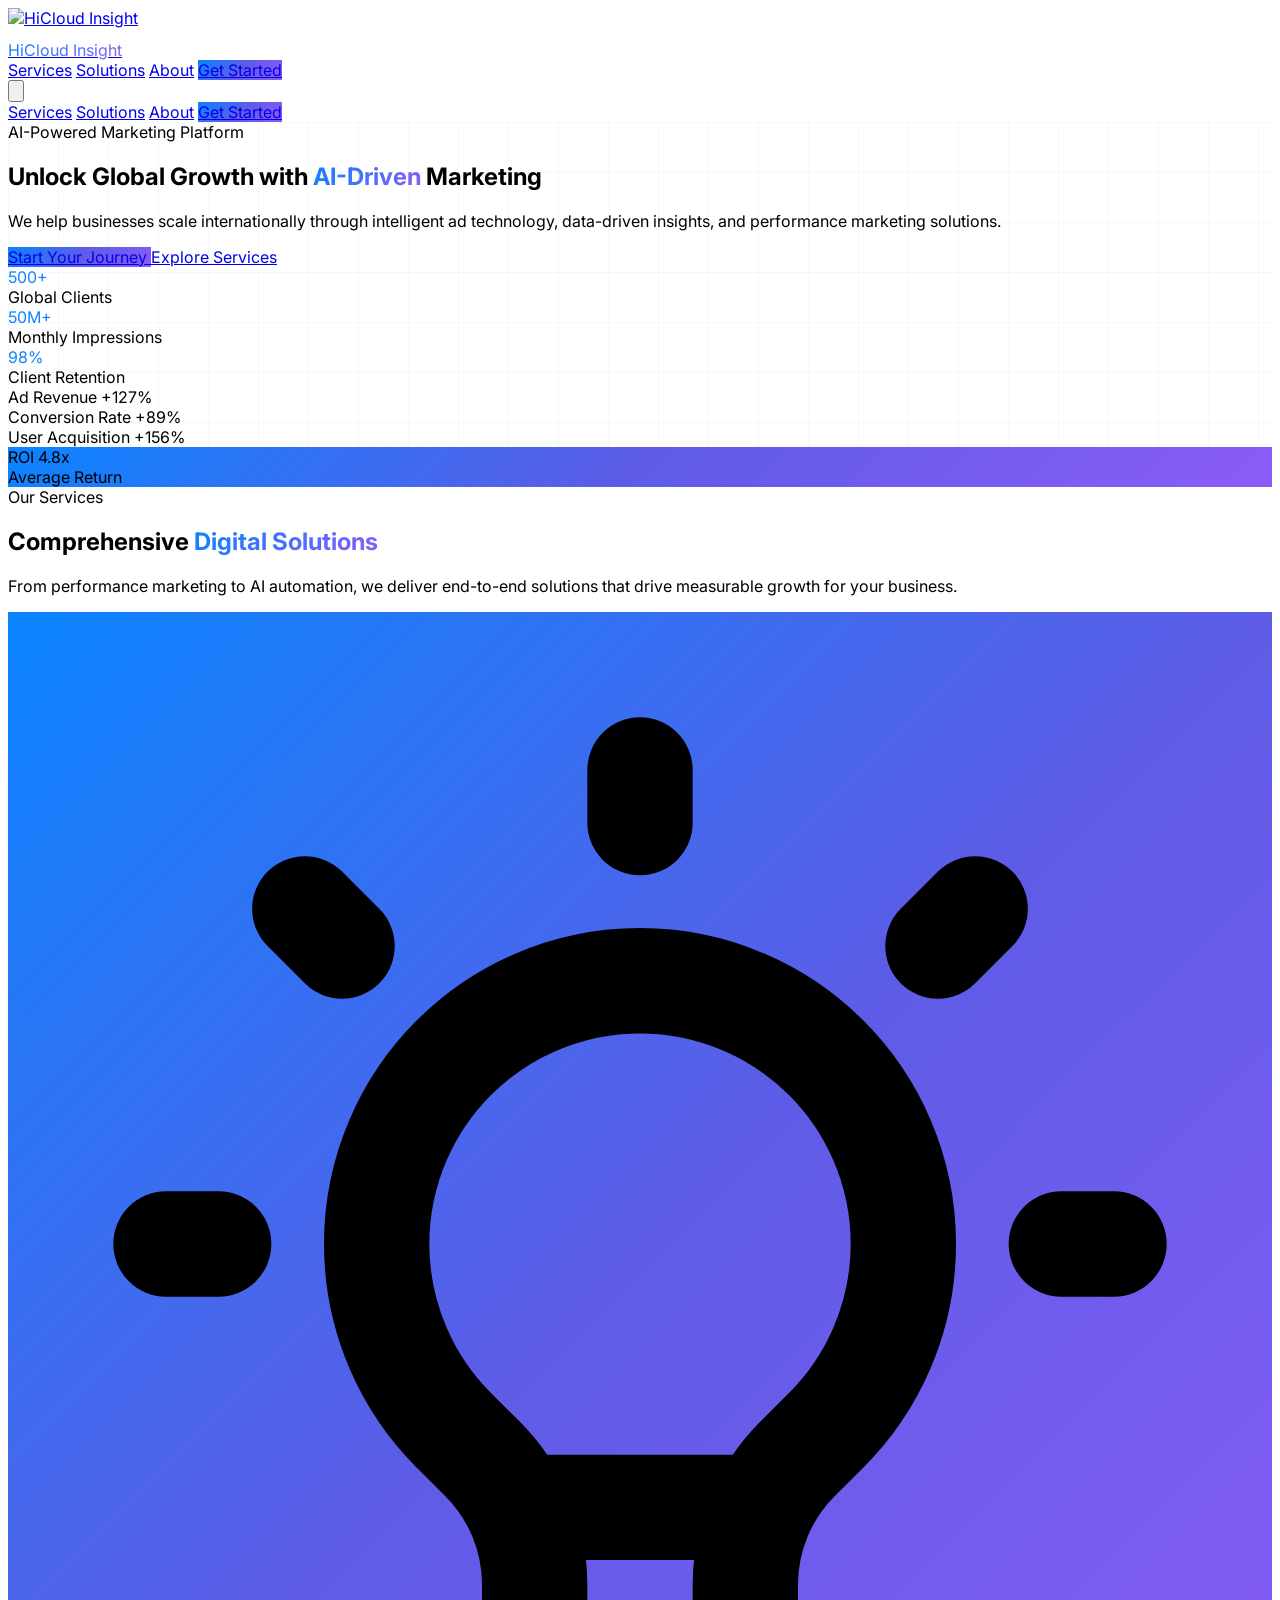
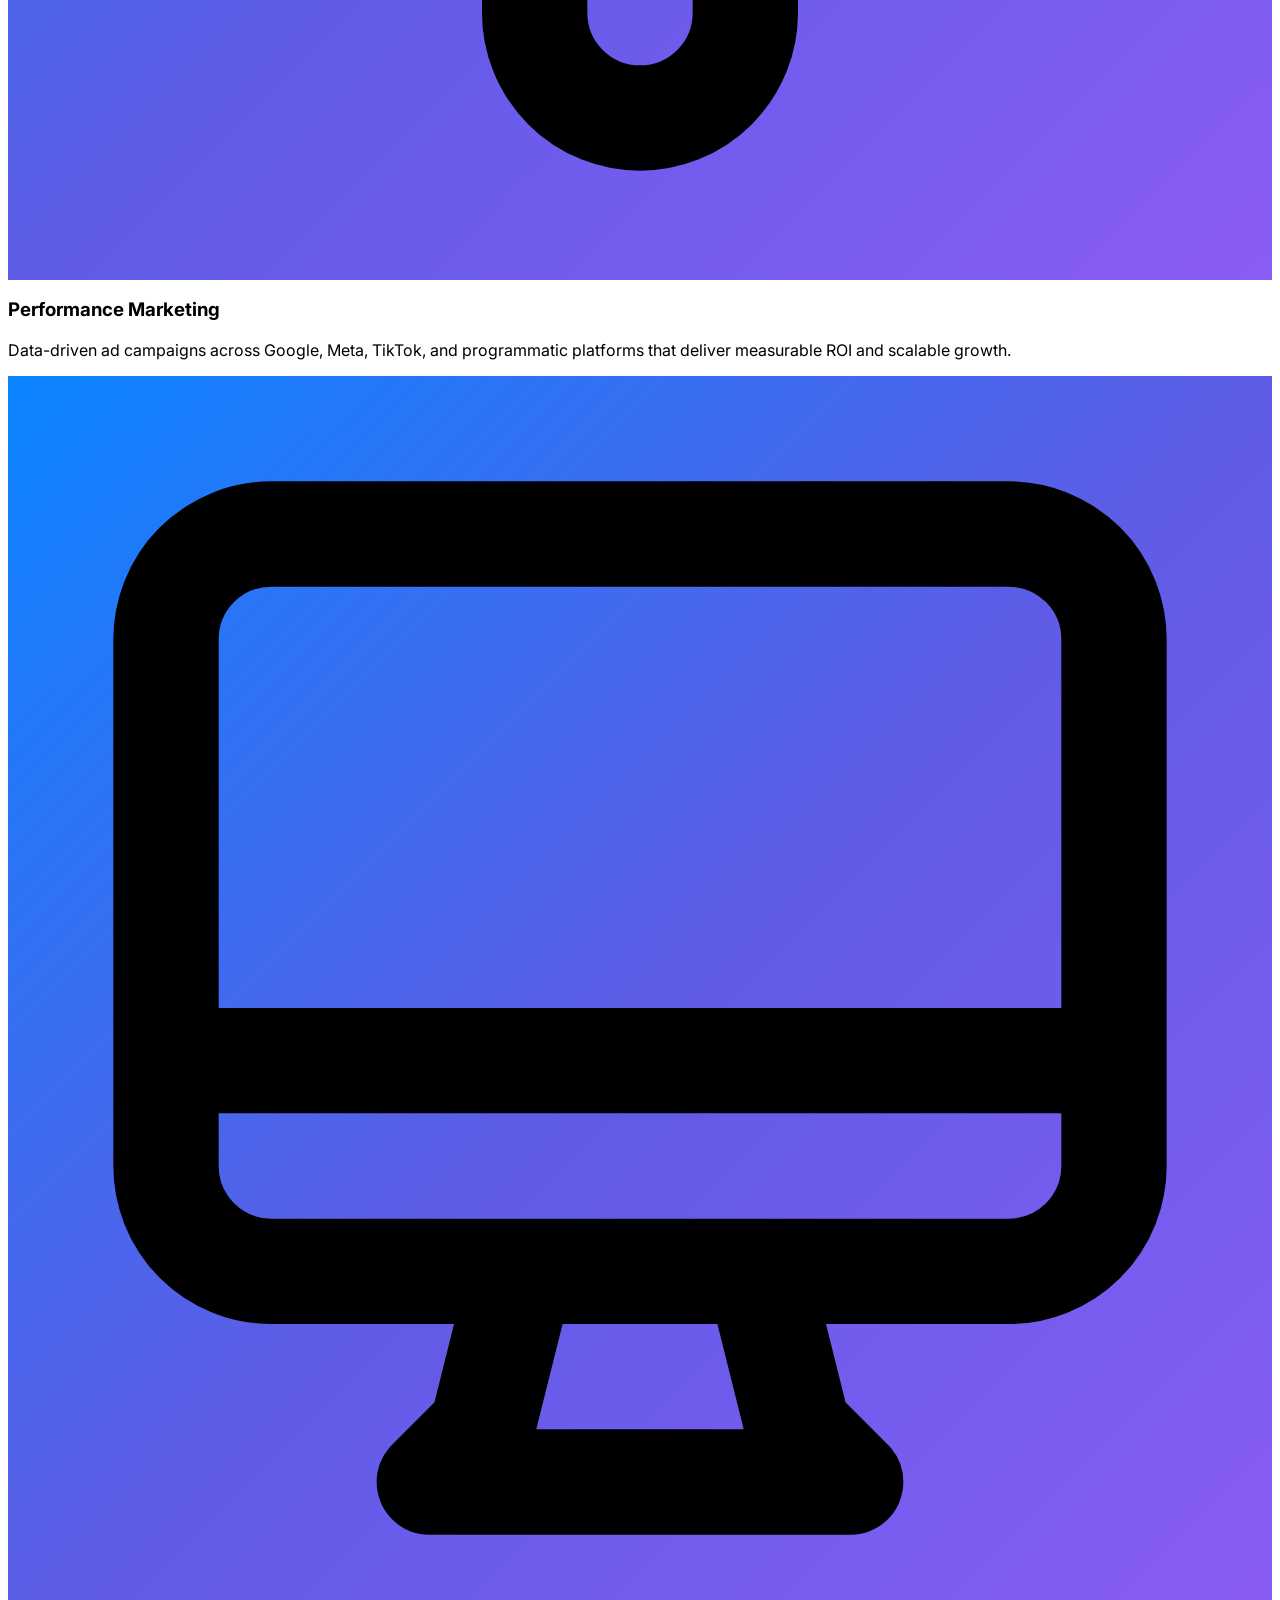
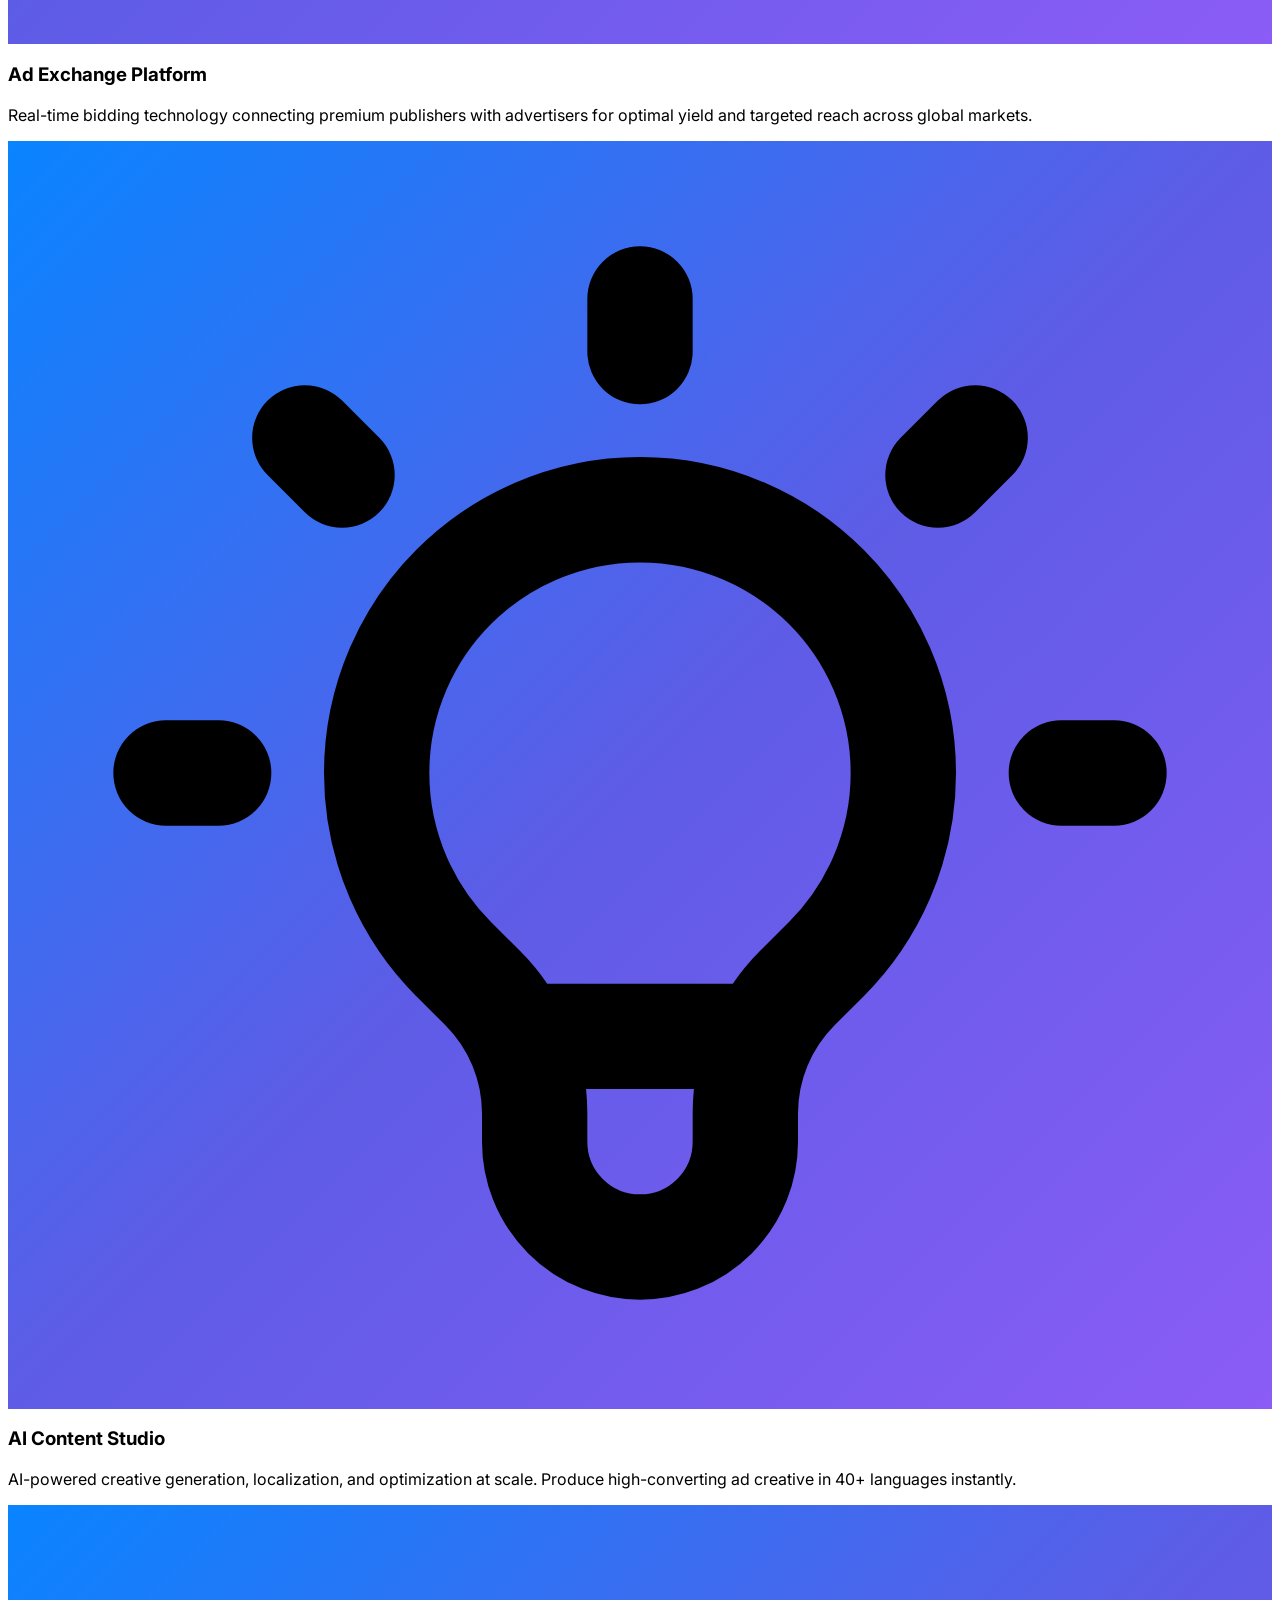
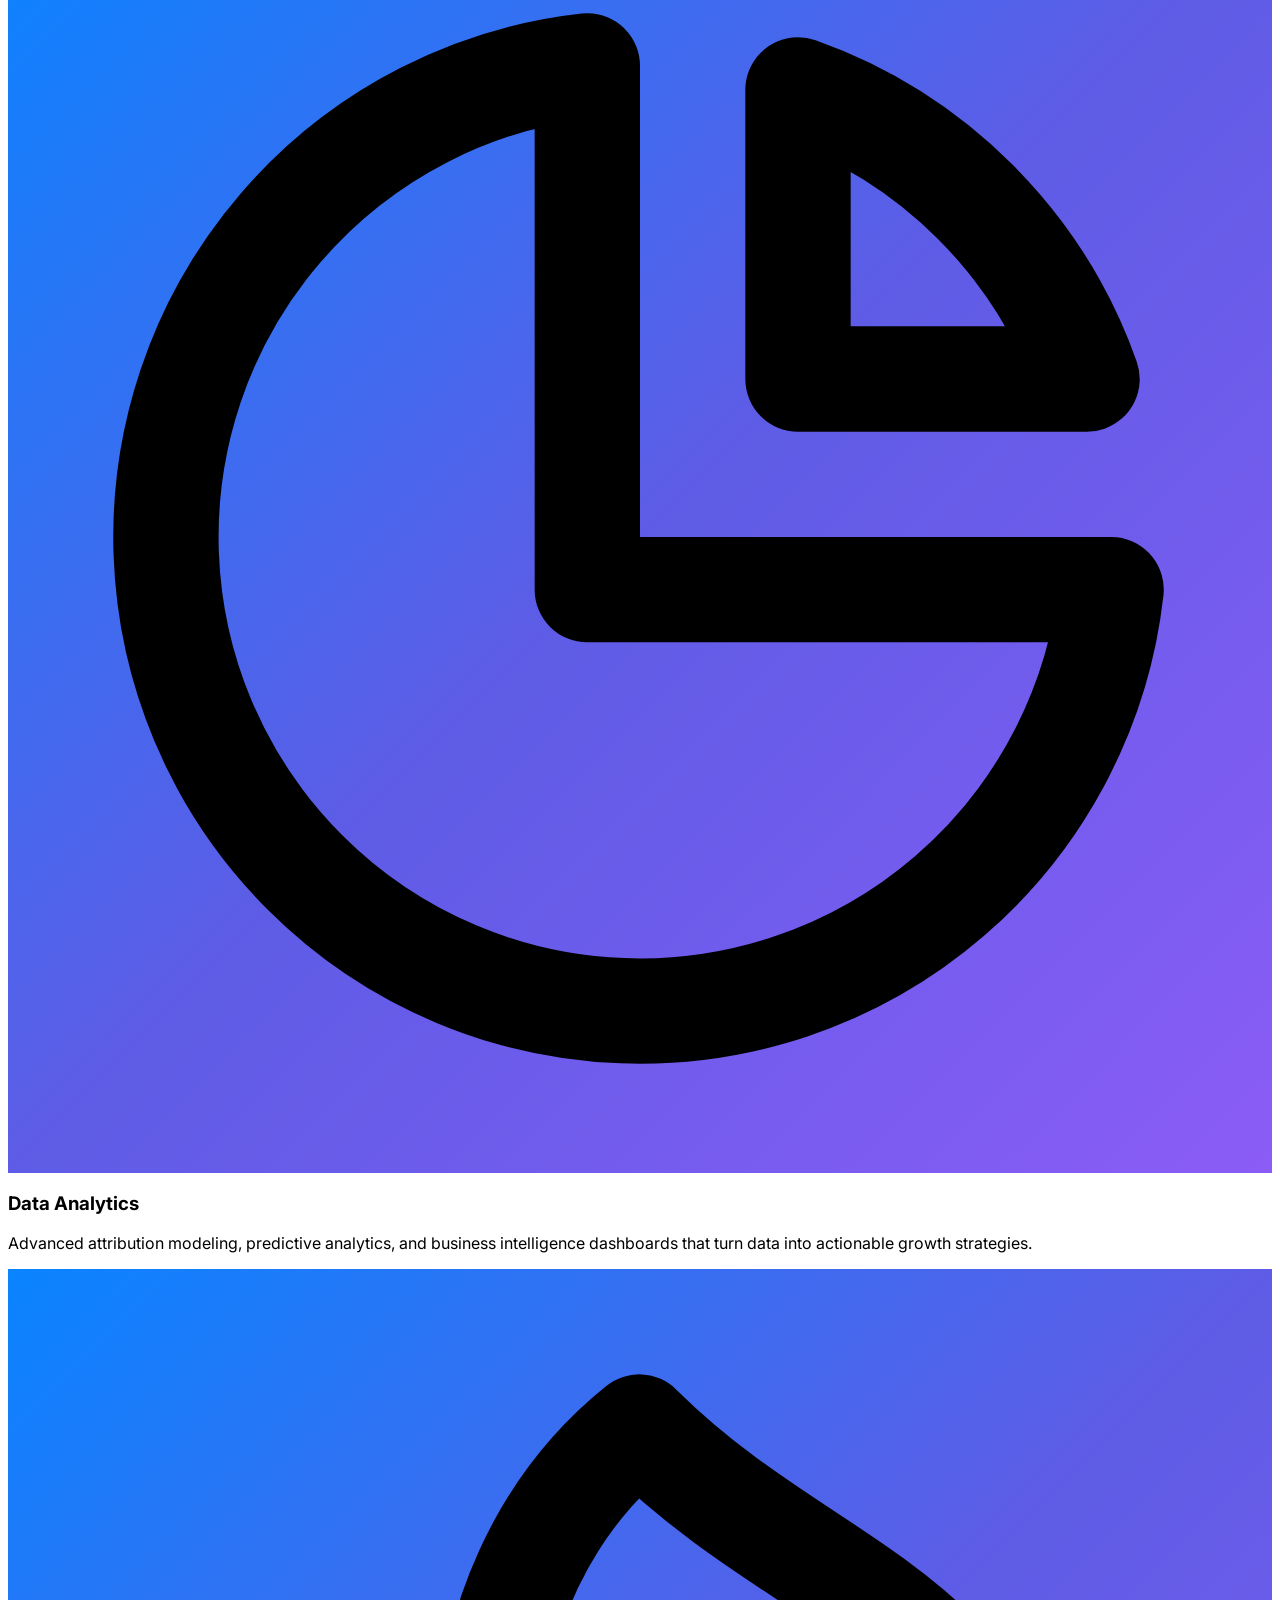
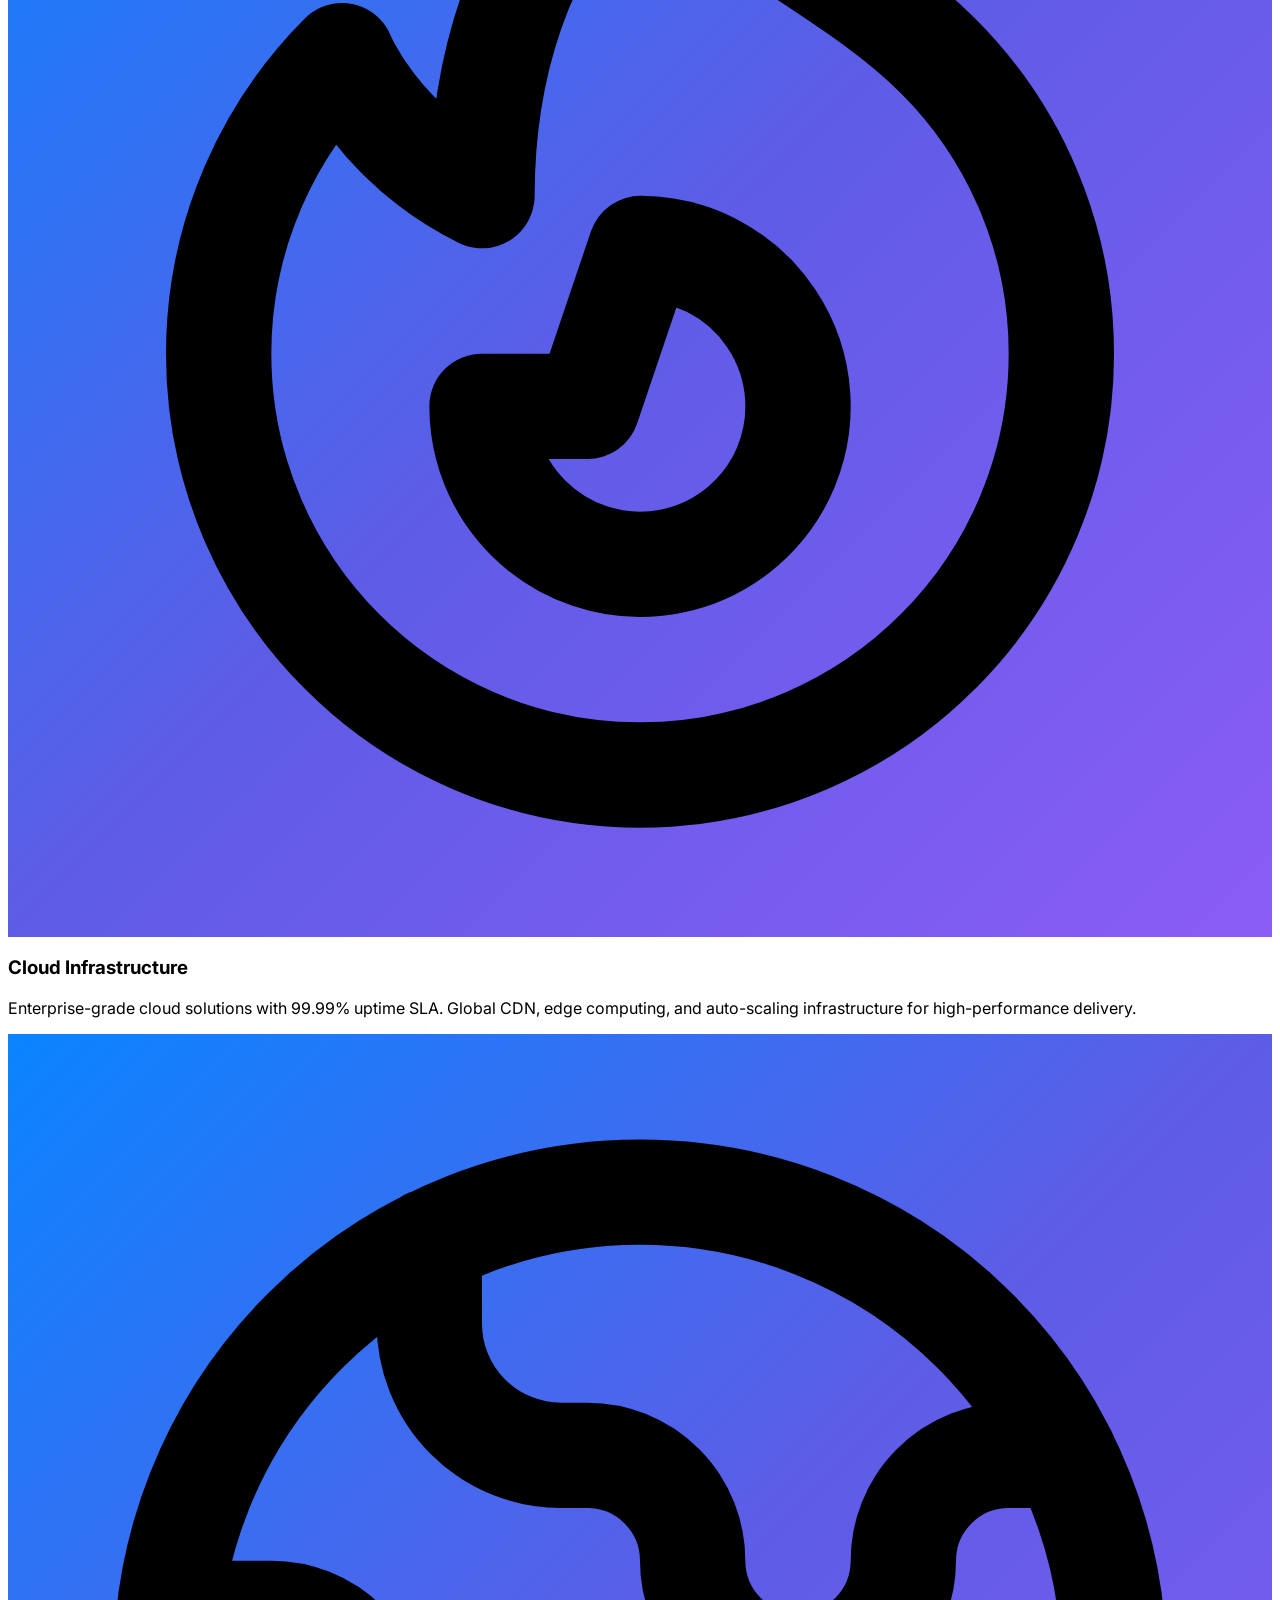
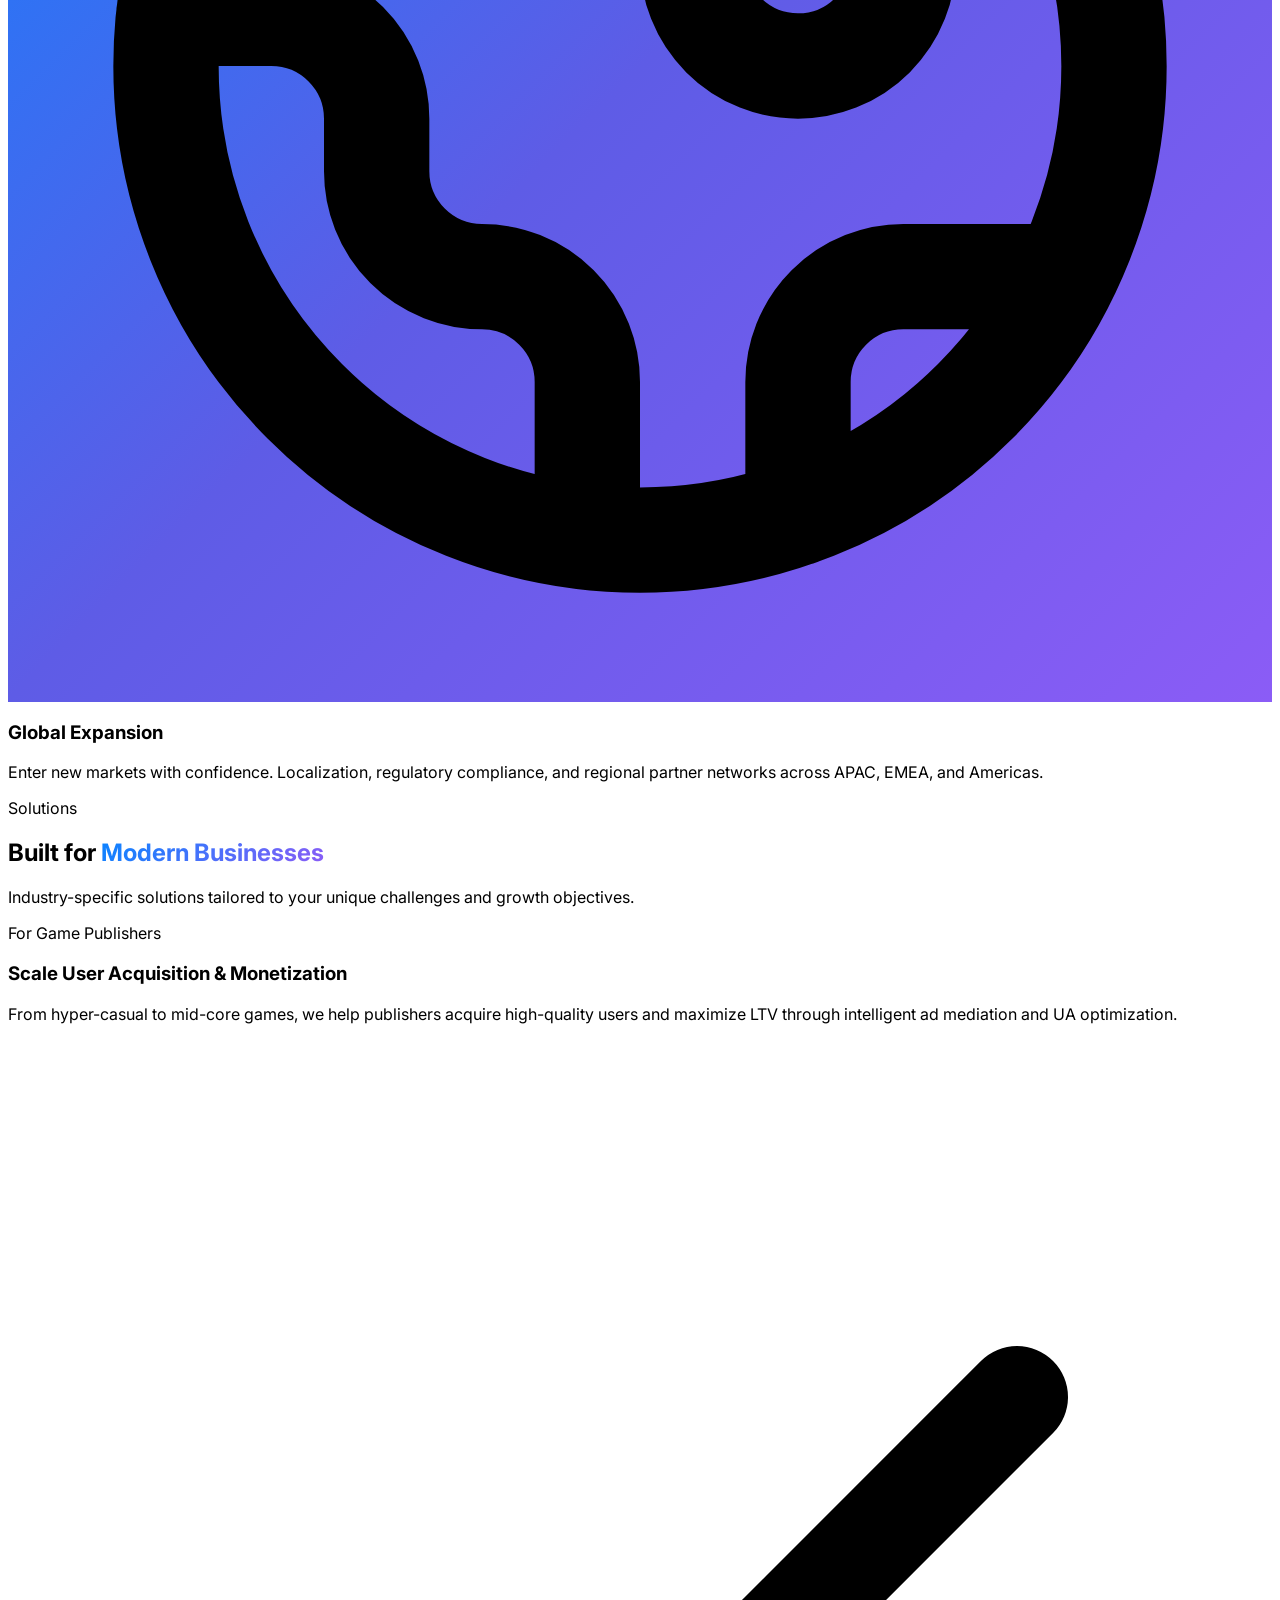
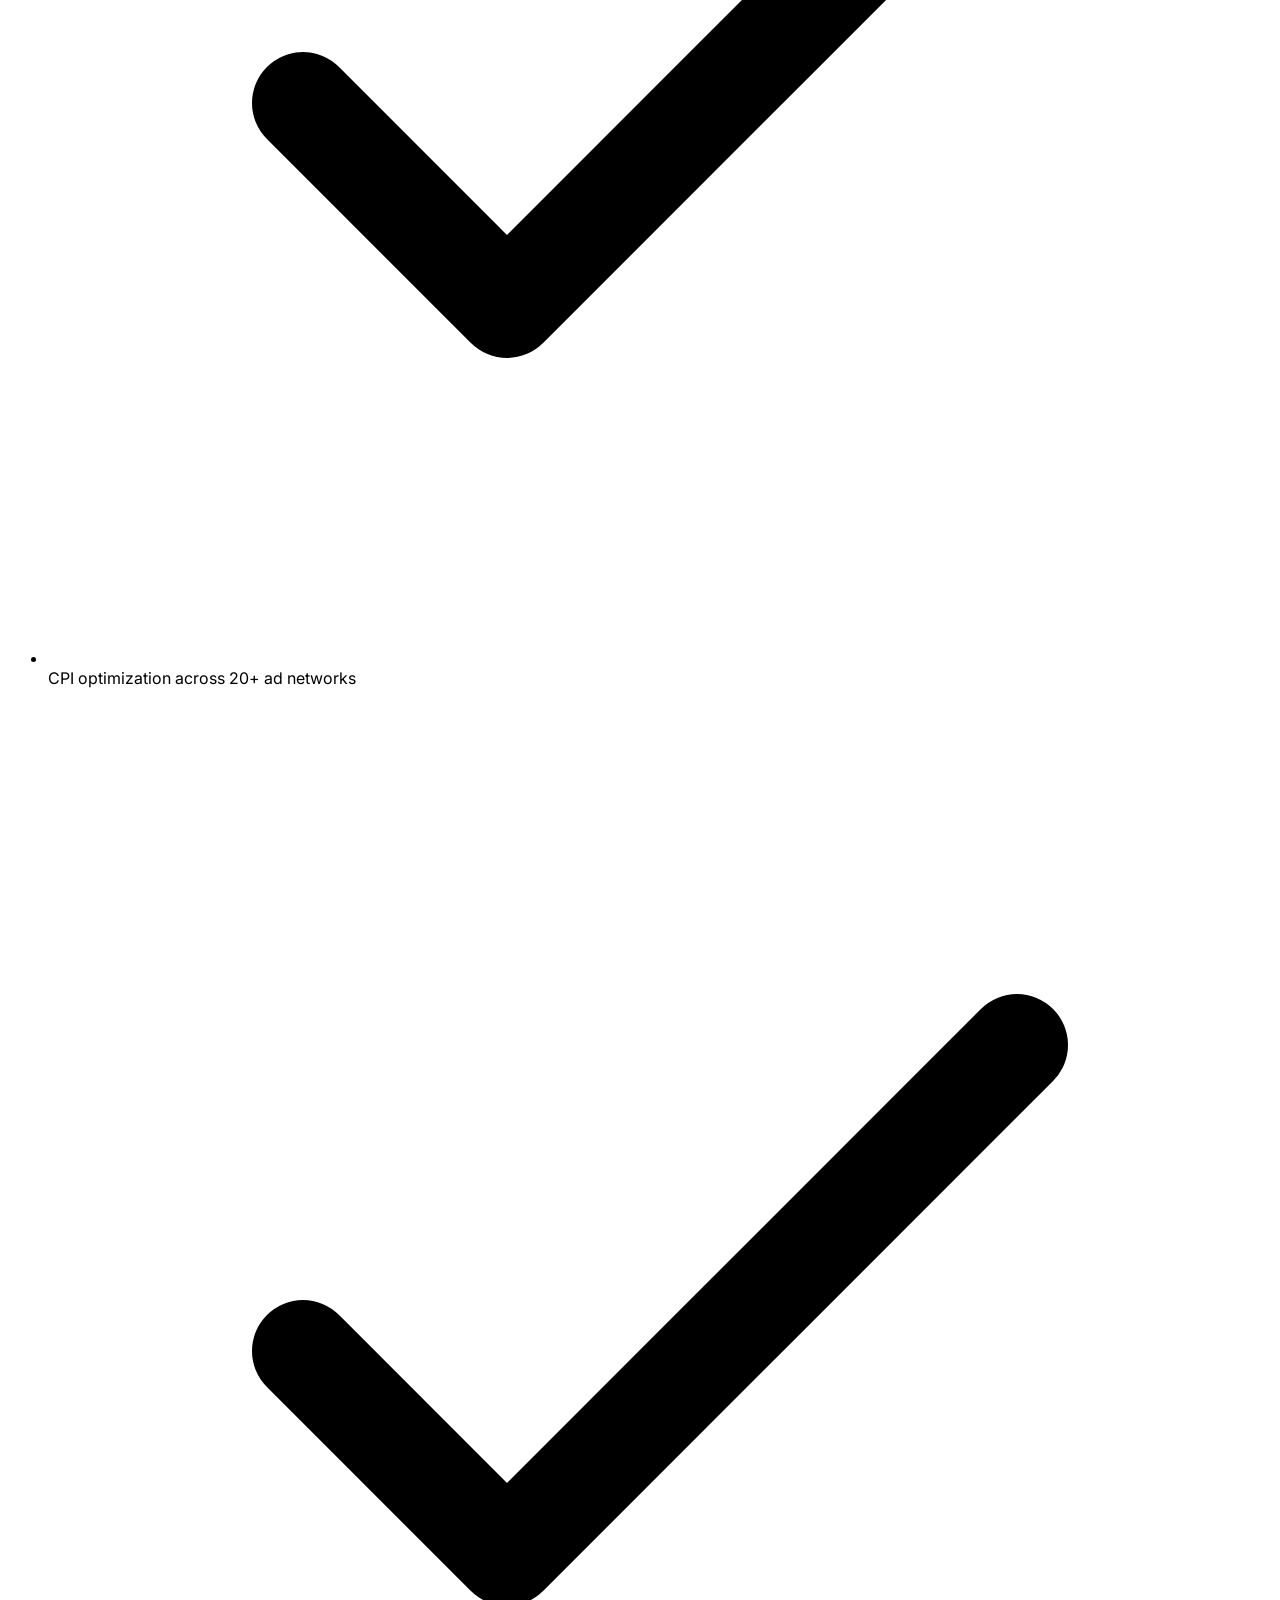
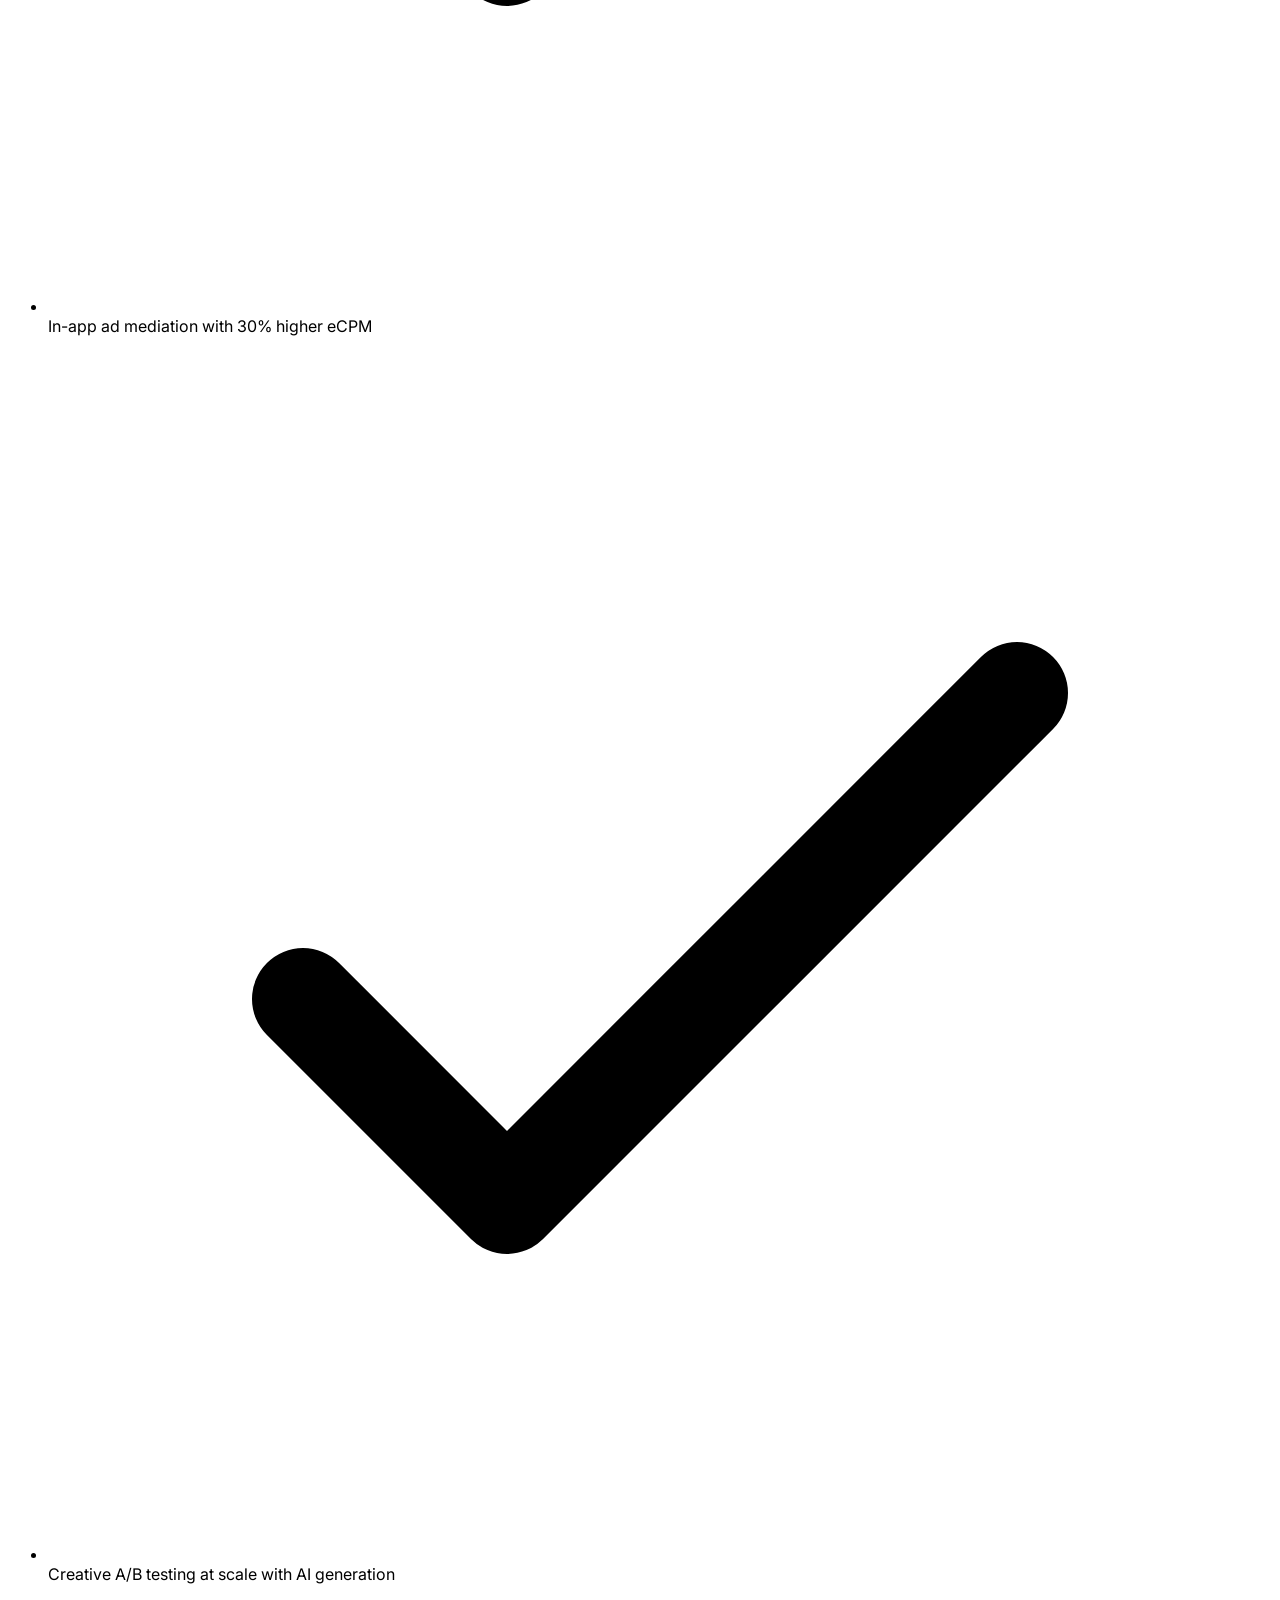
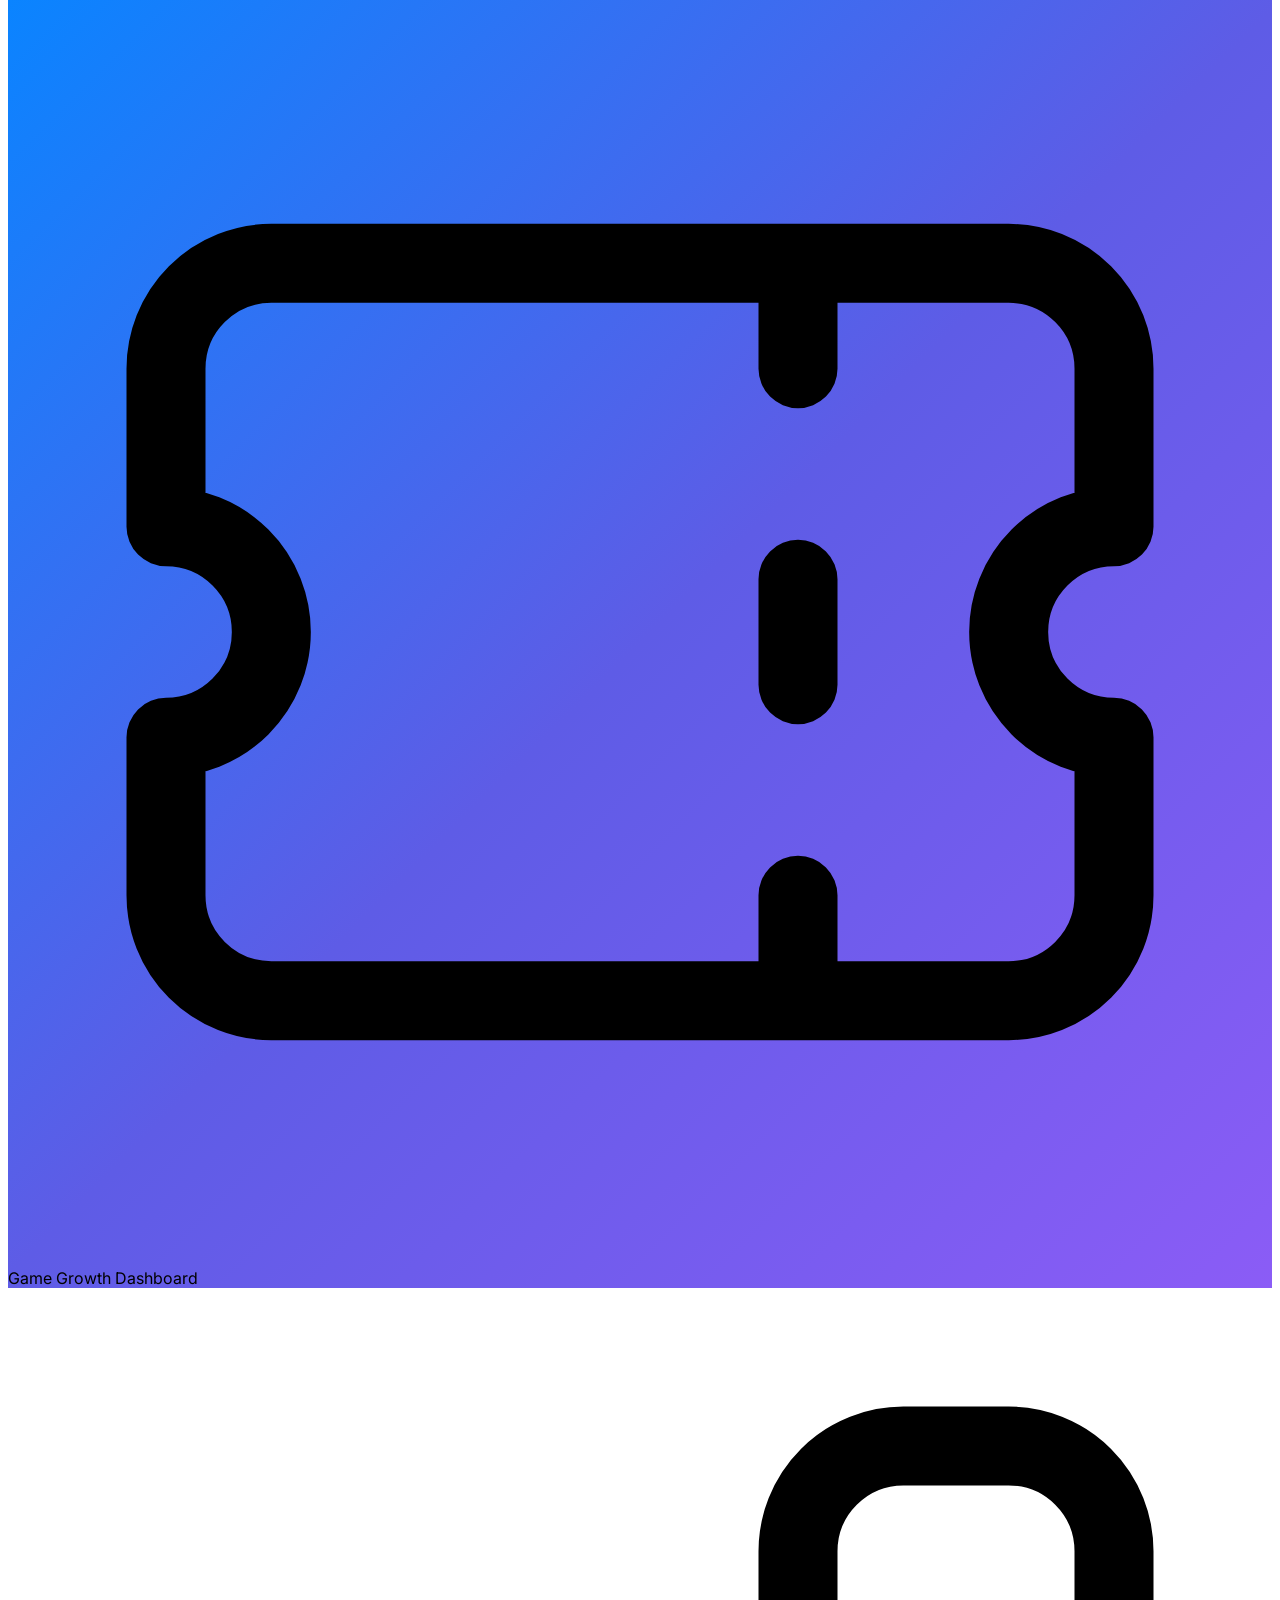
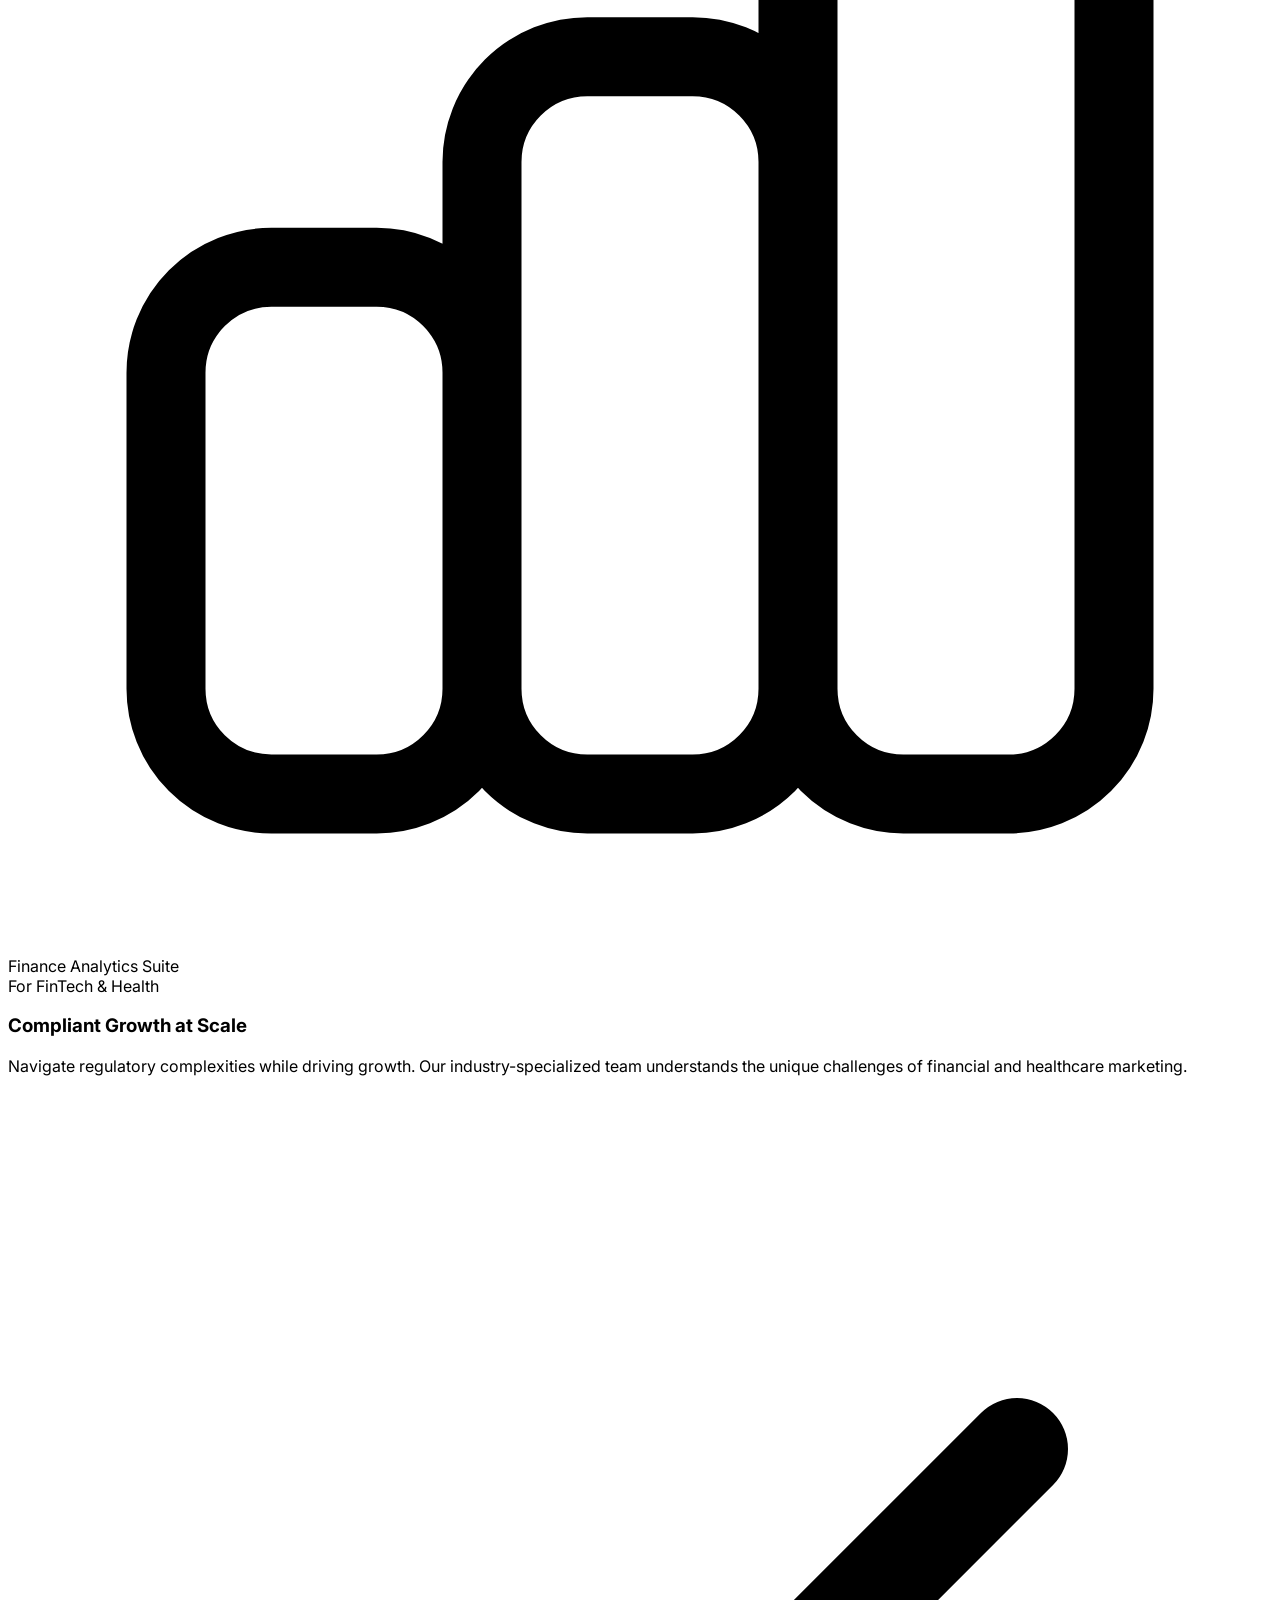
==== commit b4e4db5b: "Update index.html" ====
--- a/index.html
+++ b/index.html
@@ -1,579 +1,738 @@
 <!DOCTYPE html>
 <html lang="en">
 <head>
-    <meta charset="UTF-8">
-    <meta name="viewport" content="width=device-width, initial-scale=1.0">
-    <title>HiCloud Insight</title>
-    <meta name="description" content="">
-    <script src="config.js"></script>
-    <script src="https://cdn.tailwindcss.com"></script>
-    <link rel="preconnect" href="https://fonts.googleapis.com">
-    <link rel="preconnect" href="https://fonts.gstatic.com" crossorigin>
-    <link href="https://fonts.googleapis.com/css2?family=Inter:wght@300;400;500;600;700;800&display=swap" rel="stylesheet">
-    
-    <script>
-        tailwind.config = {
-            theme: {
-                extend: {
-                    fontFamily: {
-                        sans: ['Inter', 'sans-serif'],
-                    },
-                    colors: {
-                        primary: '#6366F1',
-                        secondary: '#8B5CF6',
-                        accent: '#A855F7',
-                        dark: '#1E1B4B',
-                        'dark-light': '#312E81',
-                    },
-                }
-            }
+  <meta charset="UTF-8">
+  <meta name="viewport" content="width=device-width, initial-scale=1.0">
+  <title>HiCloud Insight | Global Digital Growth</title>
+  <meta name="description" content="HiCloud Insight - Empowering businesses with AI-driven marketing solutions and global digital growth strategies.">
+  
+  <!-- 配置文件（必须最先加载） -->
+  <script src="config.js"></script>
+  
+  <!-- Tailwind CSS -->
+  <script src="https://cdn.tailwindcss.com"></script>
+  <script>
+    tailwind.config = {
+      theme: {
+        extend: {
+          colors: {
+            primary: 'var(--color-primary)',
+            secondary: 'var(--color-secondary)',
+            accent: 'var(--color-accent)',
+            dark: 'var(--color-dark)',
+            darkLight: 'var(--color-dark-light)',
+          },
+          fontFamily: {
+            inter: ['Inter', 'system-ui', 'sans-serif'],
+          },
         }
-    </script>
-    
-    <style type="text/tailwindcss">
-        @layer utilities {
-            .card-hover {
-                transition: all 0.3s ease;
-            }
-            .card-hover:hover {
-                transform: translateY(-4px);
-                box-shadow: 0 20px 40px rgba(99, 102, 241, 0.15);
-            }
-            .glow {
-                box-shadow: 0 0 60px rgba(99, 102, 241, 0.3);
-            }
-            .animate-float {
-                animation: float 6s ease-in-out infinite;
-            }
-            @keyframes float {
-                0%, 100% { transform: translateY(0); }
-                50% { transform: translateY(-10px); }
-            }
+      }
+    }
+  </script>
+  
+  <link rel="preconnect" href="https://fonts.googleapis.com">
+  <link rel="preconnect" href="https://fonts.gstatic.com" crossorigin>
+  <link href="https://fonts.googleapis.com/css2?family=Inter:wght@300;400;500;600;700;800&display=swap" rel="stylesheet">
+  
+  <link rel="icon" type="image/png" href="logo.png">
+  
+  <style>
+    * { font-family: 'Inter', system-ui, sans-serif; }
+    html { scroll-behavior: smooth; }
+    
+    /* 导航栏滚动效果 */
+    .nav-scrolled {
+      background: rgba(255, 255, 255, 0.95);
+      backdrop-filter: blur(10px);
+      box-shadow: 0 2px 20px rgba(0, 0, 0, 0.08);
+    }
+    
+    /* 动画 */
+    @keyframes fadeInUp {
+      from { opacity: 0; transform: translateY(30px); }
+      to { opacity: 1; transform: translateY(0); }
+    }
+    @keyframes float {
+      0%, 100% { transform: translateY(0px); }
+      50% { transform: translateY(-15px); }
+    }
+    @keyframes pulse-glow {
+      0%, 100% { box-shadow: 0 0 20px rgba(99, 102, 241, 0.3); }
+      50% { box-shadow: 0 0 40px rgba(139, 92, 246, 0.5); }
+    }
+    .animate-fade-in-up { animation: fadeInUp 0.8s ease-out forwards; }
+    .animate-float { animation: float 6s ease-in-out infinite; }
+    .animate-pulse-glow { animation: pulse-glow 3s ease-in-out infinite; }
+    .delay-100 { animation-delay: 0.1s; }
+    .delay-200 { animation-delay: 0.2s; }
+    .delay-300 { animation-delay: 0.3s; }
+    .delay-400 { animation-delay: 0.4s; }
+    .delay-500 { animation-delay: 0.5s; }
+    
+    /* 卡片悬浮 */
+    .card-hover {
+      transition: all 0.3s cubic-bezier(0.4, 0, 0.2, 1);
+    }
+    .card-hover:hover {
+      transform: translateY(-8px);
+      box-shadow: 0 25px 50px -12px rgba(99, 102, 241, 0.25);
+    }
+    
+    /* 渐变文字 */
+    .gradient-text {
+      background: linear-gradient(135deg, var(--color-primary), var(--color-accent));
+      -webkit-background-clip: text;
+      -webkit-text-fill-color: transparent;
+      background-clip: text;
+    }
+    
+    /* 背景网格 */
+    .bg-grid {
+      background-image: 
+        linear-gradient(rgba(99, 102, 241, 0.05) 1px, transparent 1px),
+        linear-gradient(90deg, rgba(99, 102, 241, 0.05) 1px, transparent 1px);
+      background-size: 50px 50px;
+    }
+  </style>
+</head>
+<body class="bg-white text-gray-800 overflow-x-hidden">
+
+  <!-- ========== 导航栏 ========== -->
+  <nav id="navbar" class="fixed top-0 left-0 right-0 z-50 transition-all duration-300 bg-white/80 backdrop-blur-md">
+    <div class="max-w-7xl mx-auto px-6 py-4">
+      <div class="flex items-center justify-between">
+        <!-- LOGO -->
+        <a href="#" class="flex items-center gap-3">
+          <img class="site-logo" src="logo.png" alt="HiCloud Insight" style="height: 32px; width: auto;">
+          <span class="site-name text-xl font-bold gradient-text">HiCloud Insight</span>
+        </a>
+        
+        <!-- 导航链接 -->
+        <div class="hidden md:flex items-center gap-8">
+          <a href="#services" class="text-gray-600 hover:text-primary transition-colors">Services</a>
+          <a href="#solutions" class="text-gray-600 hover:text-primary transition-colors">Solutions</a>
+          <a href="#about" class="text-gray-600 hover:text-primary transition-colors">About</a>
+          <a href="#contact" class="px-6 py-2.5 bg-gradient-brand text-white rounded-full font-medium hover:opacity-90 transition-opacity">
+            Get Started
+          </a>
+        </div>
+        
+        <!-- 移动端菜单按钮 -->
+        <button id="mobileMenuBtn" class="md:hidden text-gray-600">
+          <svg class="w-6 h-6" fill="none" stroke="currentColor" viewBox="0 0 24 24">
+            <path stroke-linecap="round" stroke-linejoin="round" stroke-width="2" d="M4 6h16M4 12h16M4 18h16"/>
+          </svg>
+        </button>
+      </div>
+      
+      <!-- 移动端菜单 -->
+      <div id="mobileMenu" class="hidden md:hidden mt-4 pb-4 border-t border-gray-100 pt-4">
+        <div class="flex flex-col gap-4">
+          <a href="#services" class="text-gray-600 hover:text-primary transition-colors">Services</a>
+          <a href="#solutions" class="text-gray-600 hover:text-primary transition-colors">Solutions</a>
+          <a href="#about" class="text-gray-600 hover:text-primary transition-colors">About</a>
+          <a href="#contact" class="px-6 py-2.5 bg-gradient-brand text-white rounded-full font-medium text-center">
+            Get Started
+          </a>
+        </div>
+      </div>
+    </div>
+  </nav>
+
+  <!-- ========== Hero 区域 ========== -->
+  <section class="relative min-h-screen flex items-center pt-20 bg-grid">
+    <!-- 背景装饰 -->
+    <div class="absolute top-20 right-0 w-96 h-96 bg-primary/10 rounded-full blur-3xl"></div>
+    <div class="absolute bottom-20 left-0 w-80 h-80 bg-accent/10 rounded-full blur-3xl"></div>
+    
+    <div class="max-w-7xl mx-auto px-6 py-20 relative z-10">
+      <div class="grid lg:grid-cols-2 gap-12 items-center">
+        <div class="space-y-8">
+          <div class="inline-flex items-center gap-2 px-4 py-2 bg-primary/10 rounded-full text-primary text-sm font-medium animate-fade-in-up">
+            <span class="w-2 h-2 bg-primary rounded-full animate-pulse"></span>
+            AI-Powered Marketing Platform
+          </div>
+          
+          <h1 class="text-5xl lg:text-6xl font-bold leading-tight animate-fade-in-up delay-100">
+            Unlock Global Growth with 
+            <span class="gradient-text">AI-Driven</span> Marketing
+          </h1>
+          
+          <p class="text-xl text-gray-600 leading-relaxed animate-fade-in-up delay-200">
+            We help businesses scale internationally through intelligent ad technology, 
+            data-driven insights, and performance marketing solutions.
+          </p>
+          
+          <div class="flex flex-wrap gap-4 animate-fade-in-up delay-300">
+            <a href="#contact" class="px-8 py-4 bg-gradient-brand text-white rounded-full font-semibold hover:opacity-90 transition-all transform hover:scale-105 animate-pulse-glow">
+              Start Your Journey
+            </a>
+            <a href="#services" class="px-8 py-4 border-2 border-gray-200 text-gray-700 rounded-full font-semibold hover:border-primary hover:text-primary transition-all">
+              Explore Services
+            </a>
+          </div>
+          
+          <div class="flex items-center gap-8 pt-4 animate-fade-in-up delay-400">
+            <div>
+              <div class="text-3xl font-bold gradient-text">500+</div>
+              <div class="text-gray-500 text-sm">Global Clients</div>
+            </div>
+            <div class="w-px h-12 bg-gray-200"></div>
+            <div>
+              <div class="text-3xl font-bold gradient-text">50M+</div>
+              <div class="text-gray-500 text-sm">Monthly Impressions</div>
+            </div>
+            <div class="w-px h-12 bg-gray-200"></div>
+            <div>
+              <div class="text-3xl font-bold gradient-text">98%</div>
+              <div class="text-gray-500 text-sm">Client Retention</div>
+            </div>
+          </div>
+        </div>
+        
+        <!-- Hero 视觉 -->
+        <div class="relative hidden lg:block">
+          <div class="relative animate-float">
+            <div class="absolute inset-0 bg-gradient-brand rounded-3xl blur-2xl opacity-20"></div>
+            <div class="relative bg-white rounded-3xl shadow-2xl p-8 border border-gray-100">
+              <div class="flex items-center gap-3 mb-6">
+                <div class="w-3 h-3 rounded-full bg-red-400"></div>
+                <div class="w-3 h-3 rounded-full bg-yellow-400"></div>
+                <div class="w-3 h-3 rounded-full bg-green-400"></div>
+              </div>
+              <div class="space-y-4">
+                <div class="flex items-center justify-between p-4 bg-gray-50 rounded-xl">
+                  <span class="text-gray-600">Ad Revenue</span>
+                  <span class="font-bold text-green-500">+127%</span>
+                </div>
+                <div class="flex items-center justify-between p-4 bg-gray-50 rounded-xl">
+                  <span class="text-gray-600">Conversion Rate</span>
+                  <span class="font-bold text-green-500">+89%</span>
+                </div>
+                <div class="flex items-center justify-between p-4 bg-gray-50 rounded-xl">
+                  <span class="text-gray-600">User Acquisition</span>
+                  <span class="font-bold text-green-500">+156%</span>
+                </div>
+                <div class="h-32 bg-gradient-brand rounded-xl mt-6 flex items-center justify-center">
+                  <div class="text-white text-center">
+                    <div class="text-4xl font-bold">ROI 4.8x</div>
+                    <div class="text-white/80 text-sm mt-1">Average Return</div>
+                  </div>
+                </div>
+              </div>
+            </div>
+          </div>
+        </div>
+      </div>
+    </div>
+  </section>
+
+  <!-- ========== 服务区域 ========== -->
+  <section id="services" class="py-24 bg-gray-50">
+    <div class="max-w-7xl mx-auto px-6">
+      <div class="text-center mb-16">
+        <span class="text-primary font-semibold text-sm uppercase tracking-wider">Our Services</span>
+        <h2 class="text-4xl lg:text-5xl font-bold mt-4 mb-6">
+          Comprehensive <span class="gradient-text">Digital Solutions</span>
+        </h2>
+        <p class="text-xl text-gray-600 max-w-3xl mx-auto">
+          From performance marketing to AI automation, we deliver end-to-end solutions 
+          that drive measurable growth for your business.
+        </p>
+      </div>
+      
+      <div class="grid md:grid-cols-2 lg:grid-cols-3 gap-8">
+        <!-- 服务卡片 1 -->
+        <div class="card-hover bg-white rounded-2xl p-8 shadow-sm border border-gray-100">
+          <div class="w-14 h-14 bg-gradient-brand rounded-xl flex items-center justify-center mb-6">
+            <svg class="w-7 h-7 text-white" fill="none" stroke="currentColor" viewBox="0 0 24 24">
+              <path stroke-linecap="round" stroke-linejoin="round" stroke-width="2" d="M9.663 17h4.673M12 3v1m6.364 1.636l-.707.707M21 12h-1M4 12H3m3.343-5.657l-.707-.707m2.828 9.9a5 5 0 117.072 0l-.548.547A3.374 3.374 0 0014 18.469V19a2 2 0 11-4 0v-.531c0-.895-.356-1.754-.988-2.386l-.548-.547z"/>
+            </svg>
+          </div>
+          <h3 class="text-xl font-bold mb-3">Performance Marketing</h3>
+          <p class="text-gray-600 leading-relaxed">
+            Data-driven ad campaigns across Google, Meta, TikTok, and programmatic platforms 
+            that deliver measurable ROI and scalable growth.
+          </p>
+        </div>
+        
+        <!-- 服务卡片 2 -->
+        <div class="card-hover bg-white rounded-2xl p-8 shadow-sm border border-gray-100">
+          <div class="w-14 h-14 bg-gradient-brand rounded-xl flex items-center justify-center mb-6">
+            <svg class="w-7 h-7 text-white" fill="none" stroke="currentColor" viewBox="0 0 24 24">
+              <path stroke-linecap="round" stroke-linejoin="round" stroke-width="2" d="M9.75 17L9 20l-1 1h8l-1-1-.75-3M3 13h18M5 17h14a2 2 0 002-2V5a2 2 0 00-2-2H5a2 2 0 00-2 2v10a2 2 0 002 2z"/>
+            </svg>
+          </div>
+          <h3 class="text-xl font-bold mb-3">Ad Exchange Platform</h3>
+          <p class="text-gray-600 leading-relaxed">
+            Real-time bidding technology connecting premium publishers with advertisers 
+            for optimal yield and targeted reach across global markets.
+          </p>
+        </div>
+        
+        <!-- 服务卡片 3 -->
+        <div class="card-hover bg-white rounded-2xl p-8 shadow-sm border border-gray-100">
+          <div class="w-14 h-14 bg-gradient-brand rounded-xl flex items-center justify-center mb-6">
+            <svg class="w-7 h-7 text-white" fill="none" stroke="currentColor" viewBox="0 0 24 24">
+              <path stroke-linecap="round" stroke-linejoin="round" stroke-width="2" d="M9.663 17h4.673M12 3v1m6.364 1.636l-.707.707M21 12h-1M4 12H3m3.343-5.657l-.707-.707m2.828 9.9a5 5 0 117.072 0l-.548.547A3.374 3.374 0 0014 18.469V19a2 2 0 11-4 0v-.531c0-.895-.356-1.754-.988-2.386l-.548-.547z"/>
+            </svg>
+          </div>
+          <h3 class="text-xl font-bold mb-3">AI Content Studio</h3>
+          <p class="text-gray-600 leading-relaxed">
+            AI-powered creative generation, localization, and optimization at scale. 
+            Produce high-converting ad creative in 40+ languages instantly.
+          </p>
+        </div>
+        
+        <!-- 服务卡片 4 -->
+        <div class="card-hover bg-white rounded-2xl p-8 shadow-sm border border-gray-100">
+          <div class="w-14 h-14 bg-gradient-brand rounded-xl flex items-center justify-center mb-6">
+            <svg class="w-7 h-7 text-white" fill="none" stroke="currentColor" viewBox="0 0 24 24">
+              <path stroke-linecap="round" stroke-linejoin="round" stroke-width="2" d="M11 3.055A9.001 9.001 0 1020.945 13H11V3.055z"/>
+              <path stroke-linecap="round" stroke-linejoin="round" stroke-width="2" d="M20.488 9H15V3.512A9.025 9.025 0 0120.488 9z"/>
+            </svg>
+          </div>
+          <h3 class="text-xl font-bold mb-3">Data Analytics</h3>
+          <p class="text-gray-600 leading-relaxed">
+            Advanced attribution modeling, predictive analytics, and business intelligence 
+            dashboards that turn data into actionable growth strategies.
+          </p>
+        </div>
+        
+        <!-- 服务卡片 5 -->
+        <div class="card-hover bg-white rounded-2xl p-8 shadow-sm border border-gray-100">
+          <div class="w-14 h-14 bg-gradient-brand rounded-xl flex items-center justify-center mb-6">
+            <svg class="w-7 h-7 text-white" fill="none" stroke="currentColor" viewBox="0 0 24 24">
+              <path stroke-linecap="round" stroke-linejoin="round" stroke-width="2" d="M17.657 18.657A8 8 0 016.343 7.343S7 9 9 10c0-2 .5-5 2.986-7C14 5 16.09 5.777 17.656 7.343A7.975 7.975 0 0120 13a7.975 7.975 0 01-2.343 5.657z"/>
+              <path stroke-linecap="round" stroke-linejoin="round" stroke-width="2" d="M9.879 16.121A3 3 0 1012.015 11L11 14H9c0 .768.293 1.536.879 2.121z"/>
+            </svg>
+          </div>
+          <h3 class="text-xl font-bold mb-3">Cloud Infrastructure</h3>
+          <p class="text-gray-600 leading-relaxed">
+            Enterprise-grade cloud solutions with 99.99% uptime SLA. Global CDN, edge computing, 
+            and auto-scaling infrastructure for high-performance delivery.
+          </p>
+        </div>
+        
+        <!-- 服务卡片 6 -->
+        <div class="card-hover bg-white rounded-2xl p-8 shadow-sm border border-gray-100">
+          <div class="w-14 h-14 bg-gradient-brand rounded-xl flex items-center justify-center mb-6">
+            <svg class="w-7 h-7 text-white" fill="none" stroke="currentColor" viewBox="0 0 24 24">
+              <path stroke-linecap="round" stroke-linejoin="round" stroke-width="2" d="M3.055 11H5a2 2 0 012 2v1a2 2 0 002 2 2 2 0 012 2v2.945M8 3.935V5.5A2.5 2.5 0 0010.5 8h.5a2 2 0 012 2 2 2 0 104 0 2 2 0 012-2h1.064M15 20.488V18a2 2 0 012-2h3.064M21 12a9 9 0 11-18 0 9 9 0 0118 0z"/>
+            </svg>
+          </div>
+          <h3 class="text-xl font-bold mb-3">Global Expansion</h3>
+          <p class="text-gray-600 leading-relaxed">
+            Enter new markets with confidence. Localization, regulatory compliance, 
+            and regional partner networks across APAC, EMEA, and Americas.
+          </p>
+        </div>
+      </div>
+    </div>
+  </section>
+
+  <!-- ========== 解决方案 ========== -->
+  <section id="solutions" class="py-24">
+    <div class="max-w-7xl mx-auto px-6">
+      <div class="text-center mb-16">
+        <span class="text-primary font-semibold text-sm uppercase tracking-wider">Solutions</span>
+        <h2 class="text-4xl lg:text-5xl font-bold mt-4 mb-6">
+          Built for <span class="gradient-text">Modern Businesses</span>
+        </h2>
+        <p class="text-xl text-gray-600 max-w-3xl mx-auto">
+          Industry-specific solutions tailored to your unique challenges and growth objectives.
+        </p>
+      </div>
+      
+      <div class="grid lg:grid-cols-2 gap-12 items-center mb-24">
+        <div class="space-y-6">
+          <div class="inline-block px-4 py-2 bg-primary/10 text-primary rounded-full text-sm font-medium">
+            For Game Publishers
+          </div>
+          <h3 class="text-3xl font-bold">Scale User Acquisition & Monetization</h3>
+          <p class="text-gray-600 text-lg leading-relaxed">
+            From hyper-casual to mid-core games, we help publishers acquire high-quality users 
+            and maximize LTV through intelligent ad mediation and UA optimization.
+          </p>
+          <ul class="space-y-3">
+            <li class="flex items-start gap-3">
+              <svg class="w-6 h-6 text-green-500 flex-shrink-0 mt-0.5" fill="none" stroke="currentColor" viewBox="0 0 24 24">
+                <path stroke-linecap="round" stroke-linejoin="round" stroke-width="2" d="M5 13l4 4L19 7"/>
+              </svg>
+              <span class="text-gray-700">CPI optimization across 20+ ad networks</span>
+            </li>
+            <li class="flex items-start gap-3">
+              <svg class="w-6 h-6 text-green-500 flex-shrink-0 mt-0.5" fill="none" stroke="currentColor" viewBox="0 0 24 24">
+                <path stroke-linecap="round" stroke-linejoin="round" stroke-width="2" d="M5 13l4 4L19 7"/>
+              </svg>
+              <span class="text-gray-700">In-app ad mediation with 30% higher eCPM</span>
+            </li>
+            <li class="flex items-start gap-3">
+              <svg class="w-6 h-6 text-green-500 flex-shrink-0 mt-0.5" fill="none" stroke="currentColor" viewBox="0 0 24 24">
+                <path stroke-linecap="round" stroke-linejoin="round" stroke-width="2" d="M5 13l4 4L19 7"/>
+              </svg>
+              <span class="text-gray-700">Creative A/B testing at scale with AI generation</span>
+            </li>
+          </ul>
+        </div>
+        <div class="relative">
+          <div class="absolute inset-0 bg-gradient-brand rounded-3xl blur-2xl opacity-10"></div>
+          <div class="relative bg-white rounded-3xl shadow-xl p-6 border border-gray-100">
+            <div class="aspect-video bg-gradient-brand rounded-2xl flex items-center justify-center">
+              <div class="text-white text-center">
+                <svg class="w-20 h-20 mx-auto mb-4 opacity-80" fill="none" stroke="currentColor" viewBox="0 0 24 24">
+                  <path stroke-linecap="round" stroke-linejoin="round" stroke-width="1.5" d="M15 5v2m0 4v2m0 4v2M5 5a2 2 0 00-2 2v3a2 2 0 110 4v3a2 2 0 002 2h14a2 2 0 002-2v-3a2 2 0 110-4V7a2 2 0 00-2-2H5z"/>
+                </svg>
+                <div class="text-xl font-semibold">Game Growth Dashboard</div>
+              </div>
+            </div>
+          </div>
+        </div>
+      </div>
+      
+      <div class="grid lg:grid-cols-2 gap-12 items-center">
+        <div class="order-2 lg:order-1 relative">
+          <div class="absolute inset-0 bg-gradient-brand rounded-3xl blur-2xl opacity-10"></div>
+          <div class="relative bg-white rounded-3xl shadow-xl p-6 border border-gray-100">
+            <div class="aspect-video bg-gradient-to-br from-dark to-darkLight rounded-2xl flex items-center justify-center">
+              <div class="text-white text-center">
+                <svg class="w-20 h-20 mx-auto mb-4 opacity-80" fill="none" stroke="currentColor" viewBox="0 0 24 24">
+                  <path stroke-linecap="round" stroke-linejoin="round" stroke-width="1.5" d="M9 19v-6a2 2 0 00-2-2H5a2 2 0 00-2 2v6a2 2 0 002 2h2a2 2 0 002-2zm0 0V9a2 2 0 012-2h2a2 2 0 012 2v10m-6 0a2 2 0 002 2h2a2 2 0 002-2m0 0V5a2 2 0 012-2h2a2 2 0 012 2v14a2 2 0 01-2 2h-2a2 2 0 01-2-2z"/>
+                </svg>
+                <div class="text-xl font-semibold">Finance Analytics Suite</div>
+              </div>
+            </div>
+          </div>
+        </div>
+        <div class="order-1 lg:order-2 space-y-6">
+          <div class="inline-block px-4 py-2 bg-primary/10 text-primary rounded-full text-sm font-medium">
+            For FinTech & Health
+          </div>
+          <h3 class="text-3xl font-bold">Compliant Growth at Scale</h3>
+          <p class="text-gray-600 text-lg leading-relaxed">
+            Navigate regulatory complexities while driving growth. Our industry-specialized 
+            team understands the unique challenges of financial and healthcare marketing.
+          </p>
+          <ul class="space-y-3">
+            <li class="flex items-start gap-3">
+              <svg class="w-6 h-6 text-green-500 flex-shrink-0 mt-0.5" fill="none" stroke="currentColor" viewBox="0 0 24 24">
+                <path stroke-linecap="round" stroke-linejoin="round" stroke-width="2" d="M5 13l4 4L19 7"/>
+              </svg>
+              <span class="text-gray-700">Regulatory-compliant ad creative review</span>
+            </li>
+            <li class="flex items-start gap-3">
+              <svg class="w-6 h-6 text-green-500 flex-shrink-0 mt-0.5" fill="none" stroke="currentColor" viewBox="0 0 24 24">
+                <path stroke-linecap="round" stroke-linejoin="round" stroke-width="2" d="M5 13l4 4L19 7"/>
+              </svg>
+              <span class="text-gray-700">High-intent lead generation with quality scoring</span>
+            </li>
+            <li class="flex items-start gap-3">
+              <svg class="w-6 h-6 text-green-500 flex-shrink-0 mt-0.5" fill="none" stroke="currentColor" viewBox="0 0 24 24">
+                <path stroke-linecap="round" stroke-linejoin="round" stroke-width="2" d="M5 13l4 4L19 7"/>
+              </svg>
+              <span class="text-gray-700">Multi-touch attribution across full funnel</span>
+            </li>
+          </ul>
+        </div>
+      </div>
+    </div>
+  </section>
+
+  <!-- ========== About ========== -->
+  <section id="about" class="py-24 bg-gray-50">
+    <div class="max-w-7xl mx-auto px-6">
+      <div class="grid lg:grid-cols-2 gap-16 items-center">
+        <div class="space-y-6">
+          <span class="text-primary font-semibold text-sm uppercase tracking-wider">About Us</span>
+          <h2 class="text-4xl lg:text-5xl font-bold">
+            Your <span class="gradient-text">Global Growth</span> Partner
+          </h2>
+          <p class="text-gray-600 text-lg leading-relaxed">
+            HiCloud Insight is a technology-driven marketing company specializing in 
+            AI-powered advertising solutions and cloud-based digital infrastructure. 
+            We bridge the gap between cutting-edge technology and real business results.
+          </p>
+          <p class="text-gray-600 text-lg leading-relaxed">
+            With offices across Asia, Europe, and North America, we serve 500+ clients 
+            globally, from innovative startups to Fortune 500 enterprises.
+          </p>
+          <div class="grid grid-cols-2 gap-6 pt-4">
+            <div class="text-center p-6 bg-white rounded-2xl shadow-sm">
+              <div class="text-4xl font-bold gradient-text mb-2">8+</div>
+              <div class="text-gray-500">Years Experience</div>
+            </div>
+            <div class="text-center p-6 bg-white rounded-2xl shadow-sm">
+              <div class="text-4xl font-bold gradient-text mb-2">30+</div>
+              <div class="text-gray-500">Countries Served</div>
+            </div>
+            <div class="text-center p-6 bg-white rounded-2xl shadow-sm">
+              <div class="text-4xl font-bold gradient-text mb-2">200+</div>
+              <div class="text-gray-500">Team Members</div>
+            </div>
+            <div class="text-center p-6 bg-white rounded-2xl shadow-sm">
+              <div class="text-4xl font-bold gradient-text mb-2">$2B+</div>
+              <div class="text-gray-500">Ad Spend Managed</div>
+            </div>
+          </div>
+        </div>
+        <div class="relative">
+          <div class="absolute -top-10 -left-10 w-40 h-40 bg-primary/20 rounded-full blur-3xl"></div>
+          <div class="absolute -bottom-10 -right-10 w-40 h-40 bg-accent/20 rounded-full blur-3xl"></div>
+          <div class="relative grid grid-cols-2 gap-4">
+            <div class="space-y-4">
+              <div class="h-48 bg-gradient-brand rounded-2xl"></div>
+              <div class="h-64 bg-dark rounded-2xl"></div>
+            </div>
+            <div class="space-y-4 pt-8">
+              <div class="h-64 bg-darkLight rounded-2xl"></div>
+              <div class="h-48 bg-gradient-brand rounded-2xl"></div>
+            </div>
+          </div>
+        </div>
+      </div>
+    </div>
+  </section>
+
+  <!-- ========== CTA ========== -->
+  <section class="py-24 relative overflow-hidden">
+    <div class="absolute inset-0 bg-gradient-brand"></div>
+    <div class="absolute inset-0 bg-grid opacity-10"></div>
+    <div class="max-w-4xl mx-auto px-6 text-center relative z-10">
+      <h2 class="text-4xl lg:text-5xl font-bold text-white mb-6">
+        Ready to Transform Your Digital Growth?
+      </h2>
+      <p class="text-xl text-white/80 mb-10 max-w-2xl mx-auto">
+        Join 500+ companies already scaling with HiCloud Insight. 
+        Let's build your customized growth strategy together.
+      </p>
+      <div class="flex flex-wrap justify-center gap-4">
+        <a href="#contact" class="px-8 py-4 bg-white text-primary rounded-full font-semibold hover:bg-gray-100 transition-all transform hover:scale-105">
+          Get a Free Consultation
+        </a>
+        <a href="#services" class="px-8 py-4 border-2 border-white/30 text-white rounded-full font-semibold hover:bg-white/10 transition-all">
+          View Our Services
+        </a>
+      </div>
+    </div>
+  </section>
+
+  <!-- ========== Contact ========== -->
+  <section id="contact" class="py-24">
+    <div class="max-w-7xl mx-auto px-6">
+      <div class="grid lg:grid-cols-2 gap-16">
+        <div class="space-y-8">
+          <div>
+            <span class="text-primary font-semibold text-sm uppercase tracking-wider">Contact Us</span>
+            <h2 class="text-4xl font-bold mt-4 mb-6">
+              Let's Start Your <span class="gradient-text">Growth Journey</span>
+            </h2>
+            <p class="text-gray-600 text-lg">
+              Have a project in mind? We'd love to hear about it. 
+              Fill out the form and our team will get back to you within 24 hours.
+            </p>
+          </div>
+          
+          <div class="space-y-6">
+            <div class="flex items-center gap-4">
+              <div class="w-12 h-12 bg-primary/10 rounded-xl flex items-center justify-center flex-shrink-0">
+                <svg class="w-6 h-6 text-primary" fill="none" stroke="currentColor" viewBox="0 0 24 24">
+                  <path stroke-linecap="round" stroke-linejoin="round" stroke-width="2" d="M3 8l7.89 5.26a2 2 0 002.22 0L21 8M5 19h14a2 2 0 002-2V7a2 2 0 00-2-2H5a2 2 0 00-2 2v10a2 2 0 002 2z"/>
+                </svg>
+              </div>
+              <div>
+                <div class="font-medium text-gray-900">Email Us</div>
+                <div class="text-gray-600">contact@hicloudinsight.com</div>
+              </div>
+            </div>
+            
+            <div class="flex items-center gap-4">
+              <div class="w-12 h-12 bg-primary/10 rounded-xl flex items-center justify-center flex-shrink-0">
+                <svg class="w-6 h-6 text-primary" fill="none" stroke="currentColor" viewBox="0 0 24 24">
+                  <path stroke-linecap="round" stroke-linejoin="round" stroke-width="2" d="M17.657 16.657L13.414 20.9a1.998 1.998 0 01-2.827 0l-4.244-4.243a8 8 0 1111.314 0z"/>
+                  <path stroke-linecap="round" stroke-linejoin="round" stroke-width="2" d="M15 11a3 3 0 11-6 0 3 3 0 016 0z"/>
+                </svg>
+              </div>
+              <div>
+                <div class="font-medium text-gray-900">Headquarters</div>
+                <div class="text-gray-600">Singapore · Hong Kong · London</div>
+              </div>
+            </div>
+            
+            <div class="flex items-center gap-4">
+              <div class="w-12 h-12 bg-primary/10 rounded-xl flex items-center justify-center flex-shrink-0">
+                <svg class="w-6 h-6 text-primary" fill="none" stroke="currentColor" viewBox="0 0 24 24">
+                  <path stroke-linecap="round" stroke-linejoin="round" stroke-width="2" d="M12 8v4l3 3m6-3a9 9 0 11-18 0 9 9 0 0118 0z"/>
+                </svg>
+              </div>
+              <div>
+                <div class="font-medium text-gray-900">Response Time</div>
+                <div class="text-gray-600">Within 24 hours</div>
+              </div>
+            </div>
+          </div>
+        </div>
+        
+        <!-- 联系表单 -->
+        <div class="bg-white rounded-3xl shadow-xl p-8 border border-gray-100">
+          <form class="space-y-6">
+            <div class="grid md:grid-cols-2 gap-6">
+              <div>
+                <label class="block text-sm font-medium text-gray-700 mb-2">First Name</label>
+                <input type="text" class="w-full px-4 py-3 border border-gray-200 rounded-xl focus:ring-2 focus:ring-primary/50 focus:border-primary outline-none transition-all" placeholder="John">
+              </div>
+              <div>
+                <label class="block text-sm font-medium text-gray-700 mb-2">Last Name</label>
+                <input type="text" class="w-full px-4 py-3 border border-gray-200 rounded-xl focus:ring-2 focus:ring-primary/50 focus:border-primary outline-none transition-all" placeholder="Doe">
+              </div>
+            </div>
+            <div>
+              <label class="block text-sm font-medium text-gray-700 mb-2">Work Email</label>
+              <input type="email" class="w-full px-4 py-3 border border-gray-200 rounded-xl focus:ring-2 focus:ring-primary/50 focus:border-primary outline-none transition-all" placeholder="john@company.com">
+            </div>
+            <div>
+              <label class="block text-sm font-medium text-gray-700 mb-2">Company</label>
+              <input type="text" class="w-full px-4 py-3 border border-gray-200 rounded-xl focus:ring-2 focus:ring-primary/50 focus:border-primary outline-none transition-all" placeholder="Your Company">
+            </div>
+            <div>
+              <label class="block text-sm font-medium text-gray-700 mb-2">Service Interest</label>
+              <select class="w-full px-4 py-3 border border-gray-200 rounded-xl focus:ring-2 focus:ring-primary/50 focus:border-primary outline-none transition-all">
+                <option>Performance Marketing</option>
+                <option>Ad Exchange Platform</option>
+                <option>AI Content Studio</option>
+                <option>Data Analytics</option>
+                <option>Cloud Infrastructure</option>
+                <option>Other</option>
+              </select>
+            </div>
+            <div>
+              <label class="block text-sm font-medium text-gray-700 mb-2">Message</label>
+              <textarea rows="4" class="w-full px-4 py-3 border border-gray-200 rounded-xl focus:ring-2 focus:ring-primary/50 focus:border-primary outline-none transition-all resize-none" placeholder="Tell us about your project..."></textarea>
+            </div>
+            <button type="button" class="w-full py-4 bg-gradient-brand text-white rounded-xl font-semibold hover:opacity-90 transition-all transform hover:scale-[1.02]">
+              Send Message
+            </button>
+          </form>
+        </div>
+      </div>
+    </div>
+  </section>
+
+  <!-- ========== Footer ========== -->
+  <footer class="bg-gray-900 text-white pt-16 pb-8">
+    <div class="max-w-7xl mx-auto px-6">
+      <div class="grid md:grid-cols-2 lg:grid-cols-4 gap-12 mb-12">
+        <div class="lg:col-span-1">
+          <div class="flex items-center gap-3 mb-6">
+            <img class="site-logo" src="logo.png" alt="HiCloud Insight" style="height: 28px; width: auto;">
+            <span class="site-name text-xl font-bold">HiCloud Insight</span>
+          </div>
+          <p class="text-gray-400 leading-relaxed mb-6">
+            Empowering businesses worldwide with AI-driven marketing solutions 
+            and cloud infrastructure excellence.
+          </p>
+          <div class="flex gap-4">
+            <!-- LinkedIn -->
+            <a href="#" class="w-10 h-10 bg-gray-800 rounded-full flex items-center justify-center hover:bg-primary transition-colors">
+              <svg class="w-5 h-5" fill="currentColor" viewBox="0 0 24 24">
+                <path d="M19 0h-14c-2.761 0-5 2.239-5 5v14c0 2.761 2.239 5 5 5h14c2.762 0 5-2.239 5-5v-14c0-2.761-2.238-5-5-5zm-11 19h-3v-11h3v11zm-1.5-12.268c-.966 0-1.75-.79-1.75-1.764s.784-1.764 1.75-1.764 1.75.79 1.75 1.764-.783 1.764-1.75 1.764zm13.5 12.268h-3v-5.604c0-3.368-4-3.113-4 0v5.604h-3v-11h3v1.765c1.396-2.586 7-2.777 7 2.476v6.759z"/>
+              </svg>
+            </a>
+          </div>
+        </div>
+        
+        <div>
+          <h4 class="font-semibold text-lg mb-6">Services</h4>
+          <ul class="space-y-3">
+            <li><a href="#" class="text-gray-400 hover:text-white transition-colors">Performance Marketing</a></li>
+            <li><a href="#" class="text-gray-400 hover:text-white transition-colors">Ad Exchange</a></li>
+            <li><a href="#" class="text-gray-400 hover:text-white transition-colors">AI Content Studio</a></li>
+            <li><a href="#" class="text-gray-400 hover:text-white transition-colors">Data Analytics</a></li>
+            <li><a href="#" class="text-gray-400 hover:text-white transition-colors">Cloud Infrastructure</a></li>
+          </ul>
+        </div>
+        
+        <div>
+          <h4 class="font-semibold text-lg mb-6">Company</h4>
+          <ul class="space-y-3">
+            <li><a href="#about" class="text-gray-400 hover:text-white transition-colors">About Us</a></li>
+            <li><a href="#" class="text-gray-400 hover:text-white transition-colors">Careers</a></li>
+            <li><a href="#" class="text-gray-400 hover:text-white transition-colors">Blog</a></li>
+            <li><a href="#" class="text-gray-400 hover:text-white transition-colors">Press</a></li>
+            <li><a href="#contact" class="text-gray-400 hover:text-white transition-colors">Contact</a></li>
+          </ul>
+        </div>
+        
+        <div>
+          <h4 class="font-semibold text-lg mb-6">Legal</h4>
+          <ul class="space-y-3">
+            <li><a href="#" class="text-gray-400 hover:text-white transition-colors">Privacy Policy</a></li>
+            <li><a href="#" class="text-gray-400 hover:text-white transition-colors">Terms of Service</a></li>
+            <li><a href="#" class="text-gray-400 hover:text-white transition-colors">Cookie Policy</a></li>
+            <li><a href="#" class="text-gray-400 hover:text-white transition-colors">GDPR</a></li>
+          </ul>
+        </div>
+      </div>
+      
+      <div class="border-t border-gray-800 pt-8">
+        <div class="flex flex-col md:flex-row justify-between items-center gap-4">
+          <p class="site-copyright text-gray-500 text-sm">
+            © 2026 HiCloud Insight. All rights reserved.
+          </p>
+          <div class="flex gap-6 text-sm">
+            <a href="#" class="text-gray-500 hover:text-white transition-colors">Privacy</a>
+            <a href="#" class="text-gray-500 hover:text-white transition-colors">Terms</a>
+            <a href="#" class="text-gray-500 hover:text-white transition-colors">Cookies</a>
+          </div>
+        </div>
+      </div>
+    </div>
+  </footer>
+
+  <script>
+    // 导航栏滚动效果
+    const navbar = document.getElementById('navbar');
+    window.addEventListener('scroll', () => {
+      if (window.scrollY > 50) {
+        navbar.classList.add('nav-scrolled');
+      } else {
+        navbar.classList.remove('nav-scrolled');
+      }
+    });
+    
+    // 移动端菜单
+    const mobileMenuBtn = document.getElementById('mobileMenuBtn');
+    const mobileMenu = document.getElementById('mobileMenu');
+    mobileMenuBtn.addEventListener('click', () => {
+      mobileMenu.classList.toggle('hidden');
+    });
+    
+    // 点击菜单项后关闭移动端菜单
+    mobileMenu.querySelectorAll('a').forEach(link => {
+      link.addEventListener('click', () => {
+        mobileMenu.classList.add('hidden');
+      });
+    });
+    
+    // 滚动动画
+    const observerOptions = {
+      threshold: 0.1,
+      rootMargin: '0px 0px -50px 0px'
+    };
+    
+    const observer = new IntersectionObserver((entries) => {
+      entries.forEach(entry => {
+        if (entry.isIntersecting) {
+          entry.target.classList.add('animate-fade-in-up');
+          entry.target.style.opacity = '1';
         }
-    </style>
-</head>
-<body class="font-sans bg-white text-gray-800 antialiased">
-    <!-- Navigation -->
-    <nav class="fixed top-0 left-0 right-0 z-50 bg-white/95 backdrop-blur-md border-b border-gray-100">
-        <div class="max-w-7xl mx-auto px-6 lg:px-8">
-            <div class="flex items-center justify-between h-16">
-                <a href="#" class="flex items-center space-x-2">
-                    <img src="" alt="" class="site-logo object-contain">
-                </a>
-                
-                <div class="hidden md:flex items-center space-x-8">
-                    <a href="#about" class="text-gray-600 hover:text-primary transition-colors">About</a>
-                    <a href="#services" class="text-gray-600 hover:text-primary transition-colors">Services</a>
-                    <a href="#results" class="text-gray-600 hover:text-primary transition-colors">Results</a>
-                    <a href="#contact" class="text-gray-600 hover:text-primary transition-colors">Contact</a>
-                </div>
-                
-                <div class="flex items-center space-x-4">
-                    <a href="#contact" class="hidden sm:block px-5 py-2.5 bg-gradient-primary text-white font-medium rounded-lg hover:opacity-90 transition-opacity shadow-lg shadow-primary/25">
-                        Get Started
-                    </a>
-                </div>
-            </div>
-        </div>
-    </nav>
-
-    <!-- Hero Section -->
-    <section class="bg-gradient-hero pt-32 pb-20 lg:pt-40 lg:pb-32 overflow-hidden">
-        <div class="max-w-7xl mx-auto px-6 lg:px-8">
-            <div class="grid lg:grid-cols-2 gap-12 items-center">
-                <div class="text-center lg:text-left">
-                    <div class="inline-flex items-center px-4 py-2 bg-white/10 rounded-full text-sm text-gray-200 mb-6">
-                        <span class="w-2 h-2 bg-accent rounded-full mr-2 animate-pulse"></span>
-                        Powering Digital Growth Worldwide
-                    </div>
-                    
-                    <h1 class="text-4xl md:text-5xl lg:text-6xl font-bold text-white leading-tight mb-6">
-                        Transform Your
-                        <span class="text-gradient"> Digital Growth </span>
-                        Today
-                    </h1>
-                    
-                    <p class="text-lg text-gray-200 mb-8 max-w-xl mx-auto lg:mx-0">
-                        Your trusted partner for innovative monetization solutions and premium content services. From gaming to finance, health, and beyond.
-                    </p>
-                    
-                    <div class="flex flex-col sm:flex-row gap-4 justify-center lg:justify-start">
-                        <a href="#contact" class="px-8 py-4 bg-white text-primary font-semibold rounded-xl hover:bg-gray-100 transition-colors shadow-xl">
-                            Start Monetizing
-                        </a>
-                        <a href="#services" class="px-8 py-4 bg-white/10 text-white font-semibold rounded-xl hover:bg-white/20 transition-colors border border-white/30">
-                            Explore Services
-                        </a>
-                    </div>
-                </div>
-                
-                <div class="hidden lg:block relative">
-                    <div class="relative animate-float">
-                        <div class="bg-white/10 backdrop-blur-lg rounded-2xl p-6 border border-white/10 glow">
-                            <div class="flex items-center justify-between mb-6">
-                                <span class="text-white font-semibold">Revenue Overview</span>
-                                <span class="px-3 py-1 bg-accent/20 text-accent text-sm rounded-full">+24.5%</span>
-                            </div>
-                            
-                            <div class="grid grid-cols-3 gap-4 mb-6">
-                                <div class="bg-white/5 rounded-xl p-4 text-center">
-                                    <div class="text-2xl font-bold text-white">$89K</div>
-                                    <div class="text-xs text-gray-300">This Month</div>
-                                </div>
-                                <div class="bg-white/5 rounded-xl p-4 text-center">
-                                    <div class="text-2xl font-bold text-white">500M+</div>
-                                    <div class="text-xs text-gray-300">Users Reached</div>
-                                </div>
-                                <div class="bg-white/5 rounded-xl p-4 text-center">
-                                    <div class="text-2xl font-bold text-white">98.5%</div>
-                                    <div class="text-xs text-gray-300">Fill Rate</div>
-                                </div>
-                            </div>
-                            
-                            <div class="h-32 bg-white/5 rounded-xl flex items-end justify-around px-4 pb-4">
-                                <div class="w-8 bg-gradient-to-t from-primary to-accent rounded-t-lg" style="height: 55%"></div>
-                                <div class="w-8 bg-gradient-to-t from-primary to-accent rounded-t-lg" style="height: 80%"></div>
-                                <div class="w-8 bg-gradient-to-t from-primary to-accent rounded-t-lg" style="height: 65%"></div>
-                                <div class="w-8 bg-gradient-to-t from-primary to-accent rounded-t-lg" style="height: 45%"></div>
-                                <div class="w-8 bg-gradient-to-t from-primary to-accent rounded-t-lg" style="height: 90%"></div>
-                                <div class="w-8 bg-gradient-to-t from-primary to-accent rounded-t-lg" style="height: 70%"></div>
-                                <div class="w-8 bg-gradient-to-t from-primary to-accent rounded-t-lg" style="height: 100%"></div>
-                            </div>
-                        </div>
-                        
-                        <div class="absolute -left-8 top-20 bg-white/10 backdrop-blur-lg rounded-xl p-4 border border-white/10">
-                            <div class="flex items-center space-x-3">
-                                <div class="w-10 h-10 bg-green-500/20 rounded-lg flex items-center justify-center">
-                                    <svg class="w-5 h-5 text-green-400" fill="none" stroke="currentColor" viewBox="0 0 24 24">
-                                        <path stroke-linecap="round" stroke-linejoin="round" stroke-width="2" d="M12 8c-1.657 0-3 .895-3 2s1.343 2 3 2 3 .895 3 2-1.343 2-3 2m0-8c1.11 0 2.08.402 2.599 1M12 8V7m0 1v8m0 0v1m0-1c-1.11 0-2.08-.402-2.599-1M21 12a9 9 0 11-18 0 9 9 0 0118 0z"/>
-                                    </svg>
-                                </div>
-                                <div>
-                                    <div class="text-white font-semibold">Fast Payout</div>
-                                    <div class="text-xs text-gray-300">Net-15 Terms</div>
-                                </div>
-                            </div>
-                        </div>
-                        
-                        <div class="absolute -right-4 bottom-10 bg-white/10 backdrop-blur-lg rounded-xl p-4 border border-white/10">
-                            <div class="flex items-center space-x-3">
-                                <div class="w-10 h-10 bg-secondary/20 rounded-lg flex items-center justify-center">
-                                    <svg class="w-5 h-5 text-purple-300" fill="none" stroke="currentColor" viewBox="0 0 24 24">
-                                        <path stroke-linecap="round" stroke-linejoin="round" stroke-width="2" d="M9 19v-6a2 2 0 00-2-2H5a2 2 0 00-2 2v6a2 2 0 002 2h2a2 2 0 002-2zm0 0V9a2 2 0 012-2h2a2 2 0 012 2v10m-6 0a2 2 0 002 2h2a2 2 0 002-2m0 0V5a2 2 0 012-2h2a2 2 0 012 2v14a2 2 0 01-2 2h-2a2 2 0 01-2-2z"/>
-                                    </svg>
-                                </div>
-                                <div>
-                                    <div class="text-white font-semibold">Real-time</div>
-                                    <div class="text-xs text-gray-300">Analytics Dashboard</div>
-                                </div>
-                            </div>
-                        </div>
-                    </div>
-                </div>
-            </div>
-        </div>
-    </section>
-
-    <!-- Trusted By -->
-    <section class="py-12 bg-gray-50 border-b border-gray-100">
-        <div class="max-w-7xl mx-auto px-6 lg:px-8">
-            <p class="text-center text-sm text-gray-500 uppercase tracking-wider font-medium mb-8">Trusted by Industry Leaders</p>
-            <div class="flex flex-wrap items-center justify-center gap-10 md:gap-16 opacity-40">
-                <div class="text-2xl font-bold text-gray-600">GamingPro</div>
-                <div class="text-2xl font-bold text-gray-600">FinanceHub</div>
-                <div class="text-2xl font-bold text-gray-600">HealthNet</div>
-                <div class="text-2xl font-bold text-gray-600">TechMedia</div>
-                <div class="text-2xl font-bold text-gray-600">GlobalAds</div>
-            </div>
-        </div>
-    </section>
-
-    <!-- About Section -->
-    <section id="about" class="py-20 lg:py-32">
-        <div class="max-w-7xl mx-auto px-6 lg:px-8">
-            <div class="grid lg:grid-cols-2 gap-16 items-center">
-                <div>
-                    <span class="inline-block px-4 py-2 bg-primary/10 text-primary text-sm font-medium rounded-full mb-4">
-                        Who We Are
-                    </span>
-                    <h2 class="text-3xl md:text-4xl font-bold text-dark mb-6">
-                        Driving Innovation Through Content & Partnerships
-                    </h2>
-                    <p class="text-lg text-gray-600 mb-6">
-                        At our core, we are innovators and storytellers. From gaming to finance, health, and beyond, our mission is to create content that connects, educates, and engages.
-                    </p>
-                    <p class="text-lg text-gray-600">
-                        As an ad exchange, affiliate network, and content provider, we are transforming digital engagement and monetization strategies worldwide.
-                    </p>
-                </div>
-                <div class="grid grid-cols-2 gap-6">
-                    <div class="bg-gradient-to-br from-purple-50 to-white p-6 rounded-2xl border border-purple-100 text-center card-hover">
-                        <div class="text-4xl font-bold text-gradient mb-2">10+</div>
-                        <p class="text-gray-600 font-medium">Industries Served</p>
-                    </div>
-                    <div class="bg-gradient-to-br from-indigo-50 to-white p-6 rounded-2xl border border-indigo-100 text-center card-hover">
-                        <div class="text-4xl font-bold text-gradient mb-2">500M+</div>
-                        <p class="text-gray-600 font-medium">Engaged Users</p>
-                    </div>
-                    <div class="bg-gradient-to-br from-violet-50 to-white p-6 rounded-2xl border border-violet-100 text-center card-hover">
-                        <div class="text-4xl font-bold text-gradient mb-2">50+</div>
-                        <p class="text-gray-600 font-medium">Global Partners</p>
-                    </div>
-                    <div class="bg-gradient-to-br from-blue-50 to-white p-6 rounded-2xl border border-blue-100 text-center card-hover">
-                        <div class="text-4xl font-bold text-gradient mb-2">99.9%</div>
-                        <p class="text-gray-600 font-medium">System Uptime</p>
-                    </div>
-                </div>
-            </div>
-        </div>
-    </section>
-
-    <!-- Services Section -->
-    <section id="services" class="py-20 lg:py-32 bg-gray-50">
-        <div class="max-w-7xl mx-auto px-6 lg:px-8">
-            <div class="text-center mb-16">
-                <span class="inline-block px-4 py-2 bg-secondary/10 text-secondary text-sm font-medium rounded-full mb-4">
-                    Our Services
-                </span>
-                <h2 class="text-3xl md:text-4xl font-bold text-dark mb-4">Comprehensive Monetization Solutions</h2>
-                <p class="text-lg text-gray-600 max-w-2xl mx-auto">
-                    Three powerful services, one integrated platform to maximize your digital revenue potential.
-                </p>
-            </div>
-            
-            <div class="grid md:grid-cols-3 gap-8">
-                <!-- Service 1 - Ad Exchange -->
-                <div class="bg-white p-8 rounded-2xl shadow-sm hover:shadow-lg transition-shadow card-hover border border-gray-100">
-                    <div class="w-16 h-16 bg-gradient-to-br from-indigo-500 to-purple-600 rounded-2xl flex items-center justify-center mb-6 shadow-lg shadow-indigo-500/25">
-                        <svg class="w-8 h-8 text-white" fill="none" stroke="currentColor" viewBox="0 0 24 24">
-                            <path stroke-linecap="round" stroke-linejoin="round" stroke-width="2" d="M7 12l3-3 3 3 4-4M8 21l4-4 4 4M3 4h18M4 4h16v12a1 1 0 01-1 1H5a1 1 0 01-1-1V4z"/>
-                        </svg>
-                    </div>
-                    <h3 class="text-2xl font-bold text-dark mb-4">Ad Exchange</h3>
-                    <p class="text-gray-600 mb-6">
-                        Access premium inventory, real-time optimization, and seamless integrations for unmatched monetization performance.
-                    </p>
-                    <ul class="space-y-3">
-                        <li class="flex items-center text-sm text-gray-600">
-                            <svg class="w-5 h-5 text-green-500 mr-3 flex-shrink-0" fill="currentColor" viewBox="0 0 20 20">
-                                <path fill-rule="evenodd" d="M10 18a8 8 0 100-16 8 8 0 000 16zm3.707-9.293a1 1 0 00-1.414-1.414L9 10.586 7.707 9.293a1 1 0 00-1.414 1.414l2 2a1 1 0 001.414 0l4-4z" clip-rule="evenodd"/>
-                            </svg>
-                            Premium Inventory Access
-                        </li>
-                        <li class="flex items-center text-sm text-gray-600">
-                            <svg class="w-5 h-5 text-green-500 mr-3 flex-shrink-0" fill="currentColor" viewBox="0 0 20 20">
-                                <path fill-rule="evenodd" d="M10 18a8 8 0 100-16 8 8 0 000 16zm3.707-9.293a1 1 0 00-1.414-1.414L9 10.586 7.707 9.293a1 1 0 00-1.414 1.414l2 2a1 1 0 001.414 0l4-4z" clip-rule="evenodd"/>
-                            </svg>
-                            Real-time Bidding Optimization
-                        </li>
-                        <li class="flex items-center text-sm text-gray-600">
-                            <svg class="w-5 h-5 text-green-500 mr-3 flex-shrink-0" fill="currentColor" viewBox="0 0 20 20">
-                                <path fill-rule="evenodd" d="M10 18a8 8 0 100-16 8 8 0 000 16zm3.707-9.293a1 1 0 00-1.414-1.414L9 10.586 7.707 9.293a1 1 0 00-1.414 1.414l2 2a1 1 0 001.414 0l4-4z" clip-rule="evenodd"/>
-                            </svg>
-                            Seamless API Integrations
-                        </li>
-                        <li class="flex items-center text-sm text-gray-600">
-                            <svg class="w-5 h-5 text-green-500 mr-3 flex-shrink-0" fill="currentColor" viewBox="0 0 20 20">
-                                <path fill-rule="evenodd" d="M10 18a8 8 0 100-16 8 8 0 000 16zm3.707-9.293a1 1 0 00-1.414-1.414L9 10.586 7.707 9.293a1 1 0 00-1.414 1.414l2 2a1 1 0 001.414 0l4-4z" clip-rule="evenodd"/>
-                            </svg>
-                            Global Demand Partners
-                        </li>
-                    </ul>
-                </div>
-                
-                <!-- Service 2 - Affiliate Network -->
-                <div class="bg-white p-8 rounded-2xl shadow-sm hover:shadow-lg transition-shadow card-hover border border-gray-100">
-                    <div class="w-16 h-16 bg-gradient-to-br from-purple-500 to-violet-600 rounded-2xl flex items-center justify-center mb-6 shadow-lg shadow-purple-500/25">
-                        <svg class="w-8 h-8 text-white" fill="none" stroke="currentColor" viewBox="0 0 24 24">
-                            <path stroke-linecap="round" stroke-linejoin="round" stroke-width="2" d="M13.828 10.172a4 4 0 00-5.656 0l-4 4a4 4 0 105.656 5.656l1.102-1.101m-.758-4.899a4 4 0 005.656 0l4-4a4 4 0 00-5.656-5.656l-1.1 1.1"/>
-                        </svg>
-                    </div>
-                    <h3 class="text-2xl font-bold text-dark mb-4">Affiliate Network</h3>
-                    <p class="text-gray-600 mb-6">
-                        Connect with top-performing publishers and advertisers to drive scalable revenue growth through performance-based partnerships.
-                    </p>
-                    <ul class="space-y-3">
-                        <li class="flex items-center text-sm text-gray-600">
-                            <svg class="w-5 h-5 text-green-500 mr-3 flex-shrink-0" fill="currentColor" viewBox="0 0 20 20">
-                                <path fill-rule="evenodd" d="M10 18a8 8 0 100-16 8 8 0 000 16zm3.707-9.293a1 1 0 00-1.414-1.414L9 10.586 7.707 9.293a1 1 0 00-1.414 1.414l2 2a1 1 0 001.414 0l4-4z" clip-rule="evenodd"/>
-                            </svg>
-                            Performance-based Model
-                        </li>
-                        <li class="flex items-center text-sm text-gray-600">
-                            <svg class="w-5 h-5 text-green-500 mr-3 flex-shrink-0" fill="currentColor" viewBox="0 0 20 20">
-                                <path fill-rule="evenodd" d="M10 18a8 8 0 100-16 8 8 0 000 16zm3.707-9.293a1 1 0 00-1.414-1.414L9 10.586 7.707 9.293a1 1 0 00-1.414 1.414l2 2a1 1 0 001.414 0l4-4z" clip-rule="evenodd"/>
-                            </svg>
-                            Premium Publisher Access
-                        </li>
-                        <li class="flex items-center text-sm text-gray-600">
-                            <svg class="w-5 h-5 text-green-500 mr-3 flex-shrink-0" fill="currentColor" viewBox="0 0 20 20">
-                                <path fill-rule="evenodd" d="M10 18a8 8 0 100-16 8 8 0 000 16zm3.707-9.293a1 1 0 00-1.414-1.414L9 10.586 7.707 9.293a1 1 0 00-1.414 1.414l2 2a1 1 0 001.414 0l4-4z" clip-rule="evenodd"/>
-                            </svg>
-                            Real-time Tracking
-                        </li>
-                        <li class="flex items-center text-sm text-gray-600">
-                            <svg class="w-5 h-5 text-green-500 mr-3 flex-shrink-0" fill="currentColor" viewBox="0 0 20 20">
-                                <path fill-rule="evenodd" d="M10 18a8 8 0 100-16 8 8 0 000 16zm3.707-9.293a1 1 0 00-1.414-1.414L9 10.586 7.707 9.293a1 1 0 00-1.414 1.414l2 2a1 1 0 001.414 0l4-4z" clip-rule="evenodd"/>
-                            </svg>
-                            Custom Campaign Tools
-                        </li>
-                    </ul>
-                </div>
-                
-                <!-- Service 3 - Content Provider -->
-                <div class="bg-white p-8 rounded-2xl shadow-sm hover:shadow-lg transition-shadow card-hover border border-gray-100">
-                    <div class="w-16 h-16 bg-gradient-to-br from-violet-500 to-fuchsia-600 rounded-2xl flex items-center justify-center mb-6 shadow-lg shadow-violet-500/25">
-                        <svg class="w-8 h-8 text-white" fill="none" stroke="currentColor" viewBox="0 0 24 24">
-                            <path stroke-linecap="round" stroke-linejoin="round" stroke-width="2" d="M9 12h6m-6 4h6m2 5H7a2 2 0 01-2-2V5a2 2 0 012-2h5.586a1 1 0 01.707.293l5.414 5.414a1 1 0 01.293.707V19a2 2 0 01-2 2z"/>
-                        </svg>
-                    </div>
-                    <h3 class="text-2xl font-bold text-dark mb-4">Content Provider</h3>
-                    <p class="text-gray-600 mb-6">
-                        Deliver impactful, high-quality content tailored to diverse industries and audiences that drives engagement.
-                    </p>
-                    <ul class="space-y-3">
-                        <li class="flex items-center text-sm text-gray-600">
-                            <svg class="w-5 h-5 text-green-500 mr-3 flex-shrink-0" fill="currentColor" viewBox="0 0 20 20">
-                                <path fill-rule="evenodd" d="M10 18a8 8 0 100-16 8 8 0 000 16zm3.707-9.293a1 1 0 00-1.414-1.414L9 10.586 7.707 9.293a1 1 0 00-1.414 1.414l2 2a1 1 0 001.414 0l4-4z" clip-rule="evenodd"/>
-                            </svg>
-                            Gaming Industry Content
-                        </li>
-                        <li class="flex items-center text-sm text-gray-600">
-                            <svg class="w-5 h-5 text-green-500 mr-3 flex-shrink-0" fill="currentColor" viewBox="0 0 20 20">
-                                <path fill-rule="evenodd" d="M10 18a8 8 0 100-16 8 8 0 000 16zm3.707-9.293a1 1 0 00-1.414-1.414L9 10.586 7.707 9.293a1 1 0 00-1.414 1.414l2 2a1 1 0 001.414 0l4-4z" clip-rule="evenodd"/>
-                            </svg>
-                            Finance & Investment Articles
-                        </li>
-                        <li class="flex items-center text-sm text-gray-600">
-                            <svg class="w-5 h-5 text-green-500 mr-3 flex-shrink-0" fill="currentColor" viewBox="0 0 20 20">
-                                <path fill-rule="evenodd" d="M10 18a8 8 0 100-16 8 8 0 000 16zm3.707-9.293a1 1 0 00-1.414-1.414L9 10.586 7.707 9.293a1 1 0 00-1.414 1.414l2 2a1 1 0 001.414 0l4-4z" clip-rule="evenodd"/>
-                            </svg>
-                            Health & Wellness Content
-                        </li>
-                        <li class="flex items-center text-sm text-gray-600">
-                            <svg class="w-5 h-5 text-green-500 mr-3 flex-shrink-0" fill="currentColor" viewBox="0 0 20 20">
-                                <path fill-rule="evenodd" d="M10 18a8 8 0 100-16 8 8 0 000 16zm3.707-9.293a1 1 0 00-1.414-1.414L9 10.586 7.707 9.293a1 1 0 00-1.414 1.414l2 2a1 1 0 001.414 0l4-4z" clip-rule="evenodd"/>
-                            </svg>
-                            SEO Optimized & Engaging
-                        </li>
-                    </ul>
-                </div>
-            </div>
-        </div>
-    </section>
-
-    <!-- Results Section -->
-    <section id="results" class="py-20 lg:py-32">
-        <div class="max-w-7xl mx-auto px-6 lg:px-8">
-            <div class="text-center mb-16">
-                <span class="inline-block px-4 py-2 bg-accent/10 text-accent text-sm font-medium rounded-full mb-4">
-                    Proven Results
-                </span>
-                <h2 class="text-3xl md:text-4xl font-bold text-dark mb-4">What Our Partners Say</h2>
-                <p class="text-lg text-gray-600 max-w-2xl mx-auto">
-                    A track record of excellence, built on trust and innovation.
-                </p>
-            </div>
-            
-            <div class="grid md:grid-cols-2 gap-8">
-                <div class="bg-white p-8 rounded-2xl shadow-sm border border-gray-100 card-hover">
-                    <div class="flex items-center mb-6">
-                        <div class="flex text-yellow-400">
-                            <svg class="w-5 h-5" fill="currentColor" viewBox="0 0 20 20"><path d="M9.049 2.927c.3-.921 1.603-.921 1.902 0l1.07 3.292a1 1 0 00.95.69h3.462c.969 0 1.371 1.24.588 1.81l-2.8 2.034a1 1 0 00-.364 1.118l1.07 3.292c.3.921-.755 1.688-1.54 1.118l-2.8-2.034a1 1 0 00-1.175 0l-2.8 2.034c-.784.57-1.838-.197-1.539-1.118l1.07-3.292a1 1 0 00-.364-1.118L2.98 8.72c-.783-.57-.38-1.81.588-1.81h3.461a1 1 0 00.951-.69l1.07-3.292z"/></svg>
-                            <svg class="w-5 h-5" fill="currentColor" viewBox="0 0 20 20"><path d="M9.049 2.927c.3-.921 1.603-.921 1.902 0l1.07 3.292a1 1 0 00.95.69h3.462c.969 0 1.371 1.24.588 1.81l-2.8 2.034a1 1 0 00-.364 1.118l1.07 3.292c.3.921-.755 1.688-1.54 1.118l-2.8-2.034a1 1 0 00-1.175 0l-2.8 2.034c-.784.57-1.838-.197-1.539-1.118l1.07-3.292a1 1 0 00-.364-1.118L2.98 8.72c-.783-.57-.38-1.81.588-1.81h3.461a1 1 0 00.951-.69l1.07-3.292z"/></svg>
-                            <svg class="w-5 h-5" fill="currentColor" viewBox="0 0 20 20"><path d="M9.049 2.927c.3-.921 1.603-.921 1.902 0l1.07 3.292a1 1 0 00.95.69h3.462c.969 0 1.371 1.24.588 1.81l-2.8 2.034a1 1 0 00-.364 1.118l1.07 3.292c.3.921-.755 1.688-1.54 1.118l-2.8-2.034a1 1 0 00-1.175 0l-2.8 2.034c-.784.57-1.838-.197-1.539-1.118l1.07-3.292a1 1 0 00-.364-1.118L2.98 8.72c-.783-.57-.38-1.81.588-1.81h3.461a1 1 0 00.951-.69l1.07-3.292z"/></svg>
-                            <svg class="w-5 h-5" fill="currentColor" viewBox="0 0 20 20"><path d="M9.049 2.927c.3-.921 1.603-.921 1.902 0l1.07 3.292a1 1 0 00.95.69h3.462c.969 0 1.371 1.24.588 1.81l-2.8 2.034a1 1 0 00-.364 1.118l1.07 3.292c.3.921-.755 1.688-1.54 1.118l-2.8-2.034a1 1 0 00-1.175 0l-2.8 2.034c-.784.57-1.838-.197-1.539-1.118l1.07-3.292a1 1 0 00-.364-1.118L2.98 8.72c-.783-.57-.38-1.81.588-1.81h3.461a1 1 0 00.951-.69l1.07-3.292z"/></svg>
-                            <svg class="w-5 h-5" fill="currentColor" viewBox="0 0 20 20"><path d="M9.049 2.927c.3-.921 1.603-.921 1.902 0l1.07 3.292a1 1 0 00.95.69h3.462c.969 0 1.371 1.24.588 1.81l-2.8 2.034a1 1 0 00-.364 1.118l1.07 3.292c.3.921-.755 1.688-1.54 1.118l-2.8-2.034a1 1 0 00-1.175 0l-2.8 2.034c-.784.57-1.838-.197-1.539-1.118l1.07-3.292a1 1 0 00-.364-1.118L2.98 8.72c-.783-.57-.38-1.81.588-1.81h3.461a1 1 0 00.951-.69l1.07-3.292z"/></svg>
-                        </div>
-                    </div>
-                    <p class="text-gray-600 text-lg mb-6 italic">
-                        "This platform transformed our business. Their tailored solutions and premium inventory delivered unmatched results that exceeded our expectations."
-                    </p>
-                    <div class="flex items-center">
-                        <div class="w-12 h-12 bg-gradient-primary rounded-full flex items-center justify-center font-semibold text-white text-lg">JD</div>
-                        <div class="ml-4">
-                            <div class="font-semibold text-dark">Jane Doe</div>
-                            <div class="text-sm text-gray-500">CEO, AdTech Inc.</div>
-                        </div>
-                    </div>
-                </div>
-                
-                <div class="bg-white p-8 rounded-2xl shadow-sm border border-gray-100 card-hover">
-                    <div class="flex items-center mb-6">
-                        <div class="flex text-yellow-400">
-                            <svg class="w-5 h-5" fill="currentColor" viewBox="0 0 20 20"><path d="M9.049 2.927c.3-.921 1.603-.921 1.902 0l1.07 3.292a1 1 0 00.95.69h3.462c.969 0 1.371 1.24.588 1.81l-2.8 2.034a1 1 0 00-.364 1.118l1.07 3.292c.3.921-.755 1.688-1.54 1.118l-2.8-2.034a1 1 0 00-1.175 0l-2.8 2.034c-.784.57-1.838-.197-1.539-1.118l1.07-3.292a1 1 0 00-.364-1.118L2.98 8.72c-.783-.57-.38-1.81.588-1.81h3.461a1 1 0 00.951-.69l1.07-3.292z"/></svg>
-                            <svg class="w-5 h-5" fill="currentColor" viewBox="0 0 20 20"><path d="M9.049 2.927c.3-.921 1.603-.921 1.902 0l1.07 3.292a1 1 0 00.95.69h3.462c.969 0 1.371 1.24.588 1.81l-2.8 2.034a1 1 0 00-.364 1.118l1.07 3.292c.3.921-.755 1.688-1.54 1.118l-2.8-2.034a1 1 0 00-1.175 0l-2.8 2.034c-.784.57-1.838-.197-1.539-1.118l1.07-3.292a1 1 0 00-.364-1.118L2.98 8.72c-.783-.57-.38-1.81.588-1.81h3.461a1 1 0 00.951-.69l1.07-3.292z"/></svg>
-                            <svg class="w-5 h-5" fill="currentColor" viewBox="0 0 20 20"><path d="M9.049 2.927c.3-.921 1.603-.921 1.902 0l1.07 3.292a1 1 0 00.95.69h3.462c.969 0 1.371 1.24.588 1.81l-2.8 2.034a1 1 0 00-.364 1.118l1.07 3.292c.3.921-.755 1.688-1.54 1.118l-2.8-2.034a1 1 0 00-1.175 0l-2.8 2.034c-.784.57-1.838-.197-1.539-1.118l1.07-3.292a1 1 0 00-.364-1.118L2.98 8.72c-.783-.57-.38-1.81.588-1.81h3.461a1 1 0 00.951-.69l1.07-3.292z"/></svg>
-                            <svg class="w-5 h-5" fill="currentColor" viewBox="0 0 20 20"><path d="M9.049 2.927c.3-.921 1.603-.921 1.902 0l1.07 3.292a1 1 0 00.95.69h3.462c.969 0 1.371 1.24.588 1.81l-2.8 2.034a1 1 0 00-.364 1.118l1.07 3.292c.3.921-.755 1.688-1.54 1.118l-2.8-2.034a1 1 0 00-1.175 0l-2.8 2.034c-.784.57-1.838-.197-1.539-1.118l1.07-3.292a1 1 0 00-.364-1.118L2.98 8.72c-.783-.57-.38-1.81.588-1.81h3.461a1 1 0 00.951-.69l1.07-3.292z"/></svg>
-                            <svg class="w-5 h-5" fill="currentColor" viewBox="0 0 20 20"><path d="M9.049 2.927c.3-.921 1.603-.921 1.902 0l1.07 3.292a1 1 0 00.95.69h3.462c.969 0 1.371 1.24.588 1.81l-2.8 2.034a1 1 0 00-.364 1.118l1.07 3.292c.3.921-.755 1.688-1.54 1.118l-2.8-2.034a1 1 0 00-1.175 0l-2.8 2.034c-.784.57-1.838-.197-1.539-1.118l1.07-3.292a1 1 0 00-.364-1.118L2.98 8.72c-.783-.57-.38-1.81.588-1.81h3.461a1 1 0 00.951-.69l1.07-3.292z"/></svg>
-                        </div>
-                    </div>
-                    <p class="text-gray-600 text-lg mb-6 italic">
-                        "From their content to their ad exchange, everything about their services is top-notch. Highly recommend for anyone serious about digital growth!"
-                    </p>
-                    <div class="flex items-center">
-                        <div class="w-12 h-12 bg-gradient-primary rounded-full flex items-center justify-center font-semibold text-white text-lg">JS</div>
-                        <div class="ml-4">
-                            <div class="font-semibold text-dark">John Smith</div>
-                            <div class="text-sm text-gray-500">Founder, MediaWave</div>
-                        </div>
-                    </div>
-                </div>
-            </div>
-        </div>
-    </section>
-
-    <!-- CTA Section -->
-    <section class="py-20 lg:py-32 bg-gradient-primary relative overflow-hidden">
-        <div class="absolute inset-0 opacity-10">
-            <div class="absolute top-0 left-0 w-96 h-96 bg-white rounded-full -translate-x-1/2 -translate-y-1/2"></div>
-            <div class="absolute bottom-0 right-0 w-96 h-96 bg-white rounded-full translate-x-1/2 translate-y-1/2"></div>
-        </div>
-        
-        <div class="max-w-4xl mx-auto px-6 lg:px-8 text-center relative z-10">
-            <h2 class="text-3xl md:text-4xl lg:text-5xl font-bold text-white mb-6">
-                Ready to Transform Your Digital Growth?
-            </h2>
-            <p class="text-xl text-white/80 mb-10 max-w-2xl mx-auto">
-                Join 50+ global partners who are already growing their business with our innovative monetization solutions.
-            </p>
-            
-            <div class="flex flex-col sm:flex-row gap-4 justify-center">
-                <a href="#contact" class="px-8 py-4 bg-white text-primary font-semibold rounded-xl hover:bg-gray-100 transition-colors shadow-xl">
-                    Partner With Us
-                </a>
-                <a href="#services" class="px-8 py-4 bg-white/10 text-white font-semibold rounded-xl hover:bg-white/20 transition-colors border border-white/30">
-                    Learn More
-                </a>
-            </div>
-        </div>
-    </section>
-
-    <!-- Contact Section -->
-    <section id="contact" class="py-20 lg:py-32 bg-gray-50">
-        <div class="max-w-3xl mx-auto px-6 lg:px-8">
-            <div class="text-center mb-12">
-                <span class="inline-block px-4 py-2 bg-primary/10 text-primary text-sm font-medium rounded-full mb-4">
-                    Get In Touch
-                </span>
-                <h2 class="text-3xl md:text-4xl font-bold text-dark mb-4">Let's Start a Conversation</h2>
-                <p class="text-lg text-gray-600 max-w-xl mx-auto">
-                    Ready to see how we can boost your revenue? Reach out to our team and let's discuss your growth potential.
-                </p>
-            </div>
-            
-            <div class="bg-white p-8 lg:p-10 rounded-2xl shadow-sm border border-gray-100">
-                <form class="space-y-6">
-                    <div class="grid md:grid-cols-2 gap-6">
-                        <div>
-                            <label class="block text-sm font-medium text-gray-700 mb-2">First Name</label>
-                            <input type="text" class="w-full px-4 py-3 rounded-xl border border-gray-200 focus:border-primary focus:ring-2 focus:ring-primary/20 outline-none transition-all" placeholder="John">
-                        </div>
-                        <div>
-                            <label class="block text-sm font-medium text-gray-700 mb-2">Last Name</label>
-                            <input type="text" class="w-full px-4 py-3 rounded-xl border border-gray-200 focus:border-primary focus:ring-2 focus:ring-primary/20 outline-none transition-all" placeholder="Doe">
-                        </div>
-                    </div>
-                    <div>
-                        <label class="block text-sm font-medium text-gray-700 mb-2">Email Address</label>
-                        <input type="email" class="w-full px-4 py-3 rounded-xl border border-gray-200 focus:border-primary focus:ring-2 focus:ring-primary/20 outline-none transition-all" placeholder="john@company.com">
-                    </div>
-                    <div>
-                        <label class="block text-sm font-medium text-gray-700 mb-2">Company Website</label>
-                        <input type="url" class="w-full px-4 py-3 rounded-xl border border-gray-200 focus:border-primary focus:ring-2 focus:ring-primary/20 outline-none transition-all" placeholder="https://company.com">
-                    </div>
-                    <div>
-                        <label class="block text-sm font-medium text-gray-700 mb-2">Which service interests you?</label>
-                        <select class="w-full px-4 py-3 rounded-xl border border-gray-200 focus:border-primary focus:ring-2 focus:ring-primary/20 outline-none transition-all">
-                            <option>Select a service</option>
-                            <option>Ad Exchange</option>
-                            <option>Affiliate Network</option>
-                            <option>Content Provider</option>
-                            <option>All Services</option>
-                        </select>
-                    </div>
-                    <div>
-                        <label class="block text-sm font-medium text-gray-700 mb-2">Tell us about your business</label>
-                        <textarea rows="4" class="w-full px-4 py-3 rounded-xl border border-gray-200 focus:border-primary focus:ring-2 focus:ring-primary/20 outline-none transition-all resize-none" placeholder="Tell us about your traffic, current monetization setup, and goals..."></textarea>
-                    </div>
-                    <button type="submit" class="w-full px-6 py-4 bg-gradient-primary text-white font-semibold rounded-xl hover:opacity-90 transition-opacity shadow-lg shadow-primary/25">
-                        Send Message
-                    </button>
-                </form>
-            </div>
-        </div>
-    </section>
-
-    <!-- Footer -->
-    <footer class="bg-dark py-16">
-        <div class="max-w-7xl mx-auto px-6 lg:px-8">
-            <div class="grid md:grid-cols-2 lg:grid-cols-5 gap-10 mb-12">
-                <div class="lg:col-span-2">
-                    <a href="#" class="flex items-center space-x-2 mb-4">
-                        <img src="" alt="" class="site-logo object-contain">
-                    </a>
-                    <p class="text-gray-400 mb-6 max-w-sm">
-                        Powering digital growth through innovative ad exchange, affiliate network, and premium content services.
-                    </p>
-                    <div class="flex space-x-4">
-                        <a href="#" class="w-12 h-12 bg-white/10 rounded-xl flex items-center justify-center text-gray-400 hover:text-white hover:bg-white/20 transition-all">
-                            <svg class="w-6 h-6" fill="currentColor" viewBox="0 0 24 24">
-                                <path d="M20.447 20.452h-3.554v-5.569c0-1.328-.027-3.037-1.852-3.037-1.853 0-2.136 1.445-2.136 2.939v5.667H9.351V9h3.414v1.561h.046c.477-.9 1.637-1.85 3.37-1.85 3.601 0 4.267 2.37 4.267 5.455v6.286zM5.337 7.433c-1.144 0-2.063-.926-2.063-2.065 0-1.138.92-2.063 2.063-2.063 1.14 0 2.064.925 2.064 2.063 0 1.139-.925 2.065-2.064 2.065zm1.782 13.019H3.555V9h3.564v11.452zM22.225 0H1.771C.792 0 0 .774 0 1.729v20.542C0 23.227.792 24 1.771 24h20.451C23.2 24 24 23.227 24 22.271V1.729C24 .774 23.2 0 22.222 0h.003z"/>
-                            </svg>
-                        </a>
-                    </div>
-                </div>
-                
-                <div>
-                    <h4 class="text-white font-semibold mb-4">Services</h4>
-                    <ul class="space-y-3">
-                        <li><a href="#services" class="text-gray-400 hover:text-white transition-colors">Ad Exchange</a></li>
-                        <li><a href="#services" class="text-gray-400 hover:text-white transition-colors">Affiliate Network</a></li>
-                        <li><a href="#services" class="text-gray-400 hover:text-white transition-colors">Content Provider</a></li>
-                    </ul>
-                </div>
-                
-                <div>
-                    <h4 class="text-white font-semibold mb-4">Company</h4>
-                    <ul class="space-y-3">
-                        <li><a href="#about" class="text-gray-400 hover:text-white transition-colors">About</a></li>
-                        <li><a href="#results" class="text-gray-400 hover:text-white transition-colors">Results</a></li>
-                        <li><a href="#contact" class="text-gray-400 hover:text-white transition-colors">Contact</a></li>
-                    </ul>
-                </div>
-                
-                <div>
-                    <h4 class="text-white font-semibold mb-4">Legal</h4>
-                    <ul class="space-y-3">
-                        <li><a href="#" class="text-gray-400 hover:text-white transition-colors">Privacy Policy</a></li>
-                        <li><a href="#" class="text-gray-400 hover:text-white transition-colors">Terms of Service</a></li>
-                        <li><a href="#" class="text-gray-400 hover:text-white transition-colors">Cookie Policy</a></li>
-                    </ul>
-                </div>
-            </div>
-            
-            <div class="border-t border-white/10 pt-8 flex flex-col md:flex-row justify-between items-center">
-                <p class="text-gray-400 text-sm site-copyright"></p>
-                <p class="text-gray-500 text-sm mt-2 md:mt-0">Powering Digital Growth Worldwide</p>
-            </div>
-        </div>
-    </footer>
-
-    <script>
-        document.querySelectorAll('a[href^="#"]').forEach(anchor => {
-            anchor.addEventListener('click', function (e) {
-                e.preventDefault();
-                const target = document.querySelector(this.getAttribute('href'));
-                if (target) {
-                    target.scrollIntoView({ behavior: 'smooth', block: 'start' });
-                }
-            });
-        });
-        window.addEventListener('scroll', function() {
-            const nav = document.querySelector('nav');
-            if (window.scrollY > 50) { nav.classList.add('shadow-md'); }
-            else { nav.classList.remove('shadow-md'); }
-        });
-    </script>
+      });
+    }, observerOptions);
+    
+    document.querySelectorAll('.card-hover').forEach(card => {
+      card.style.opacity = '0';
+      observer.observe(card);
+    });
+  </script>
+
 </body>
 </html>
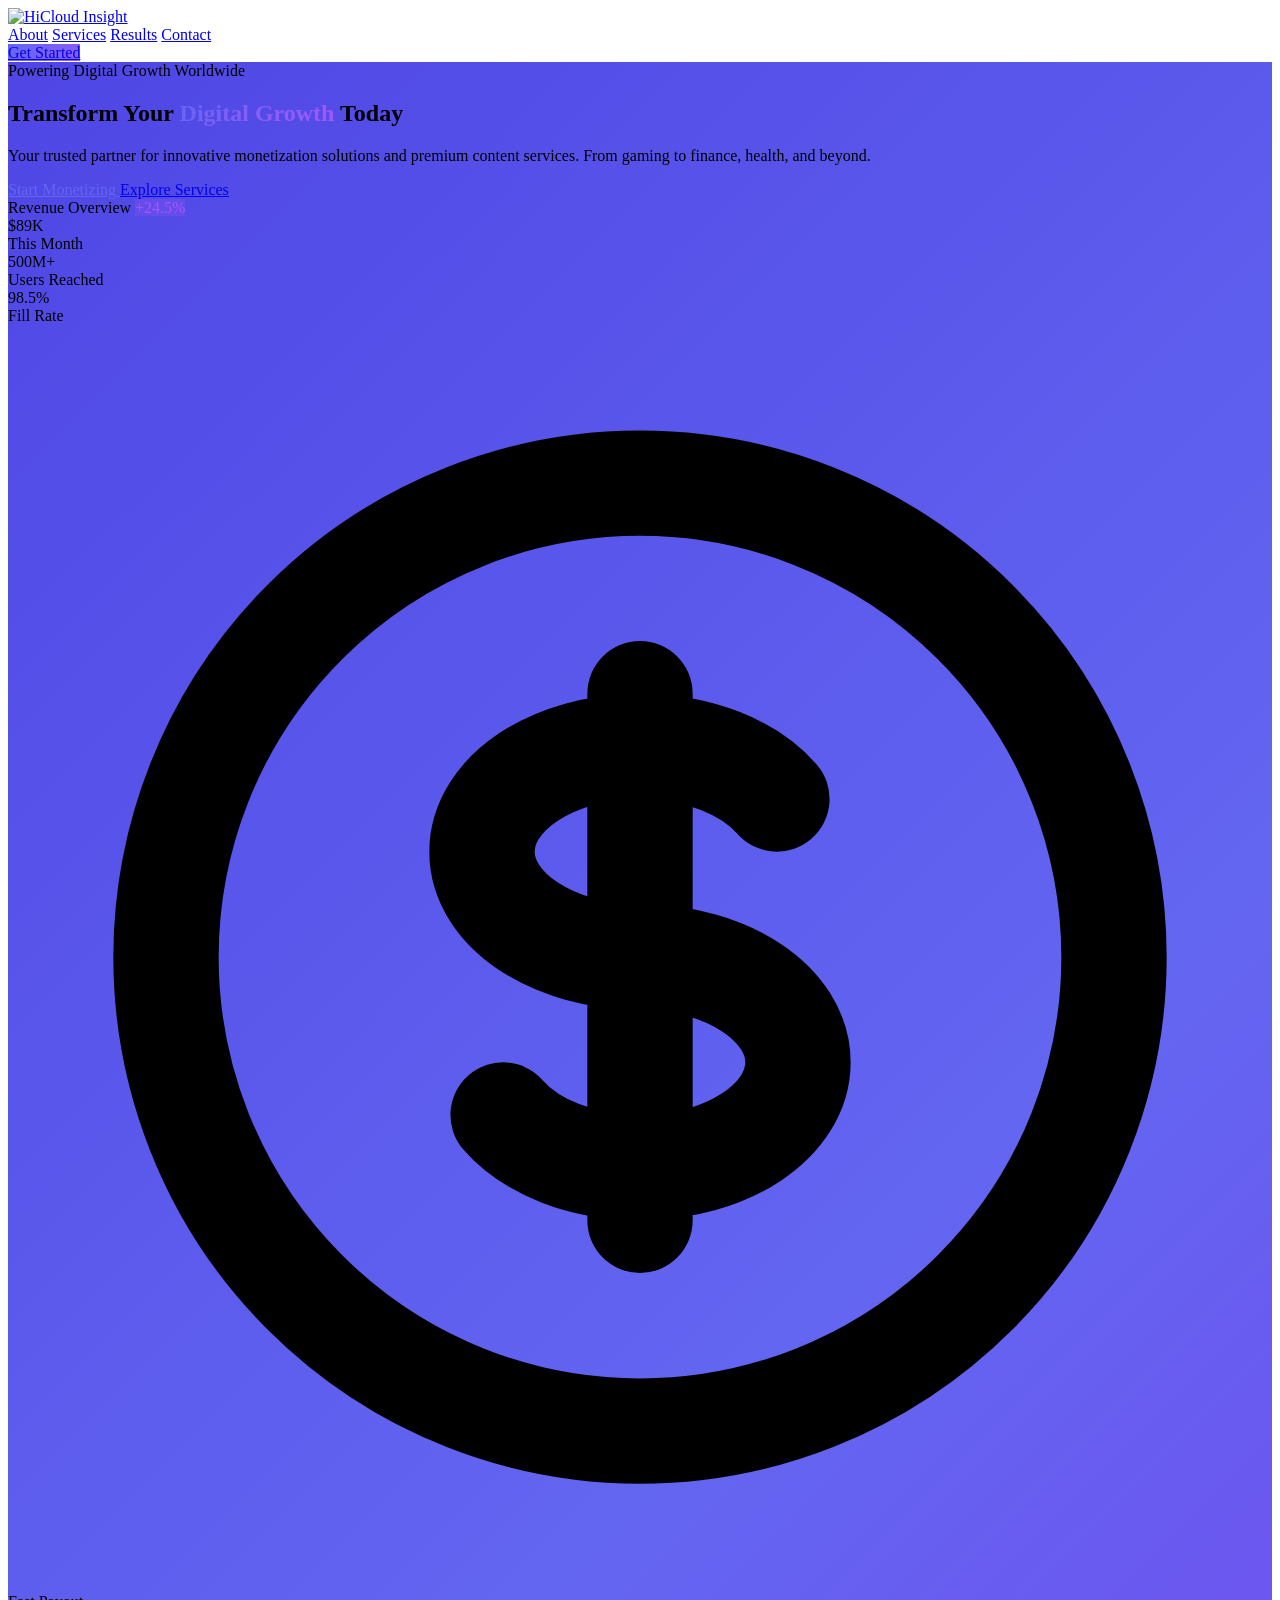
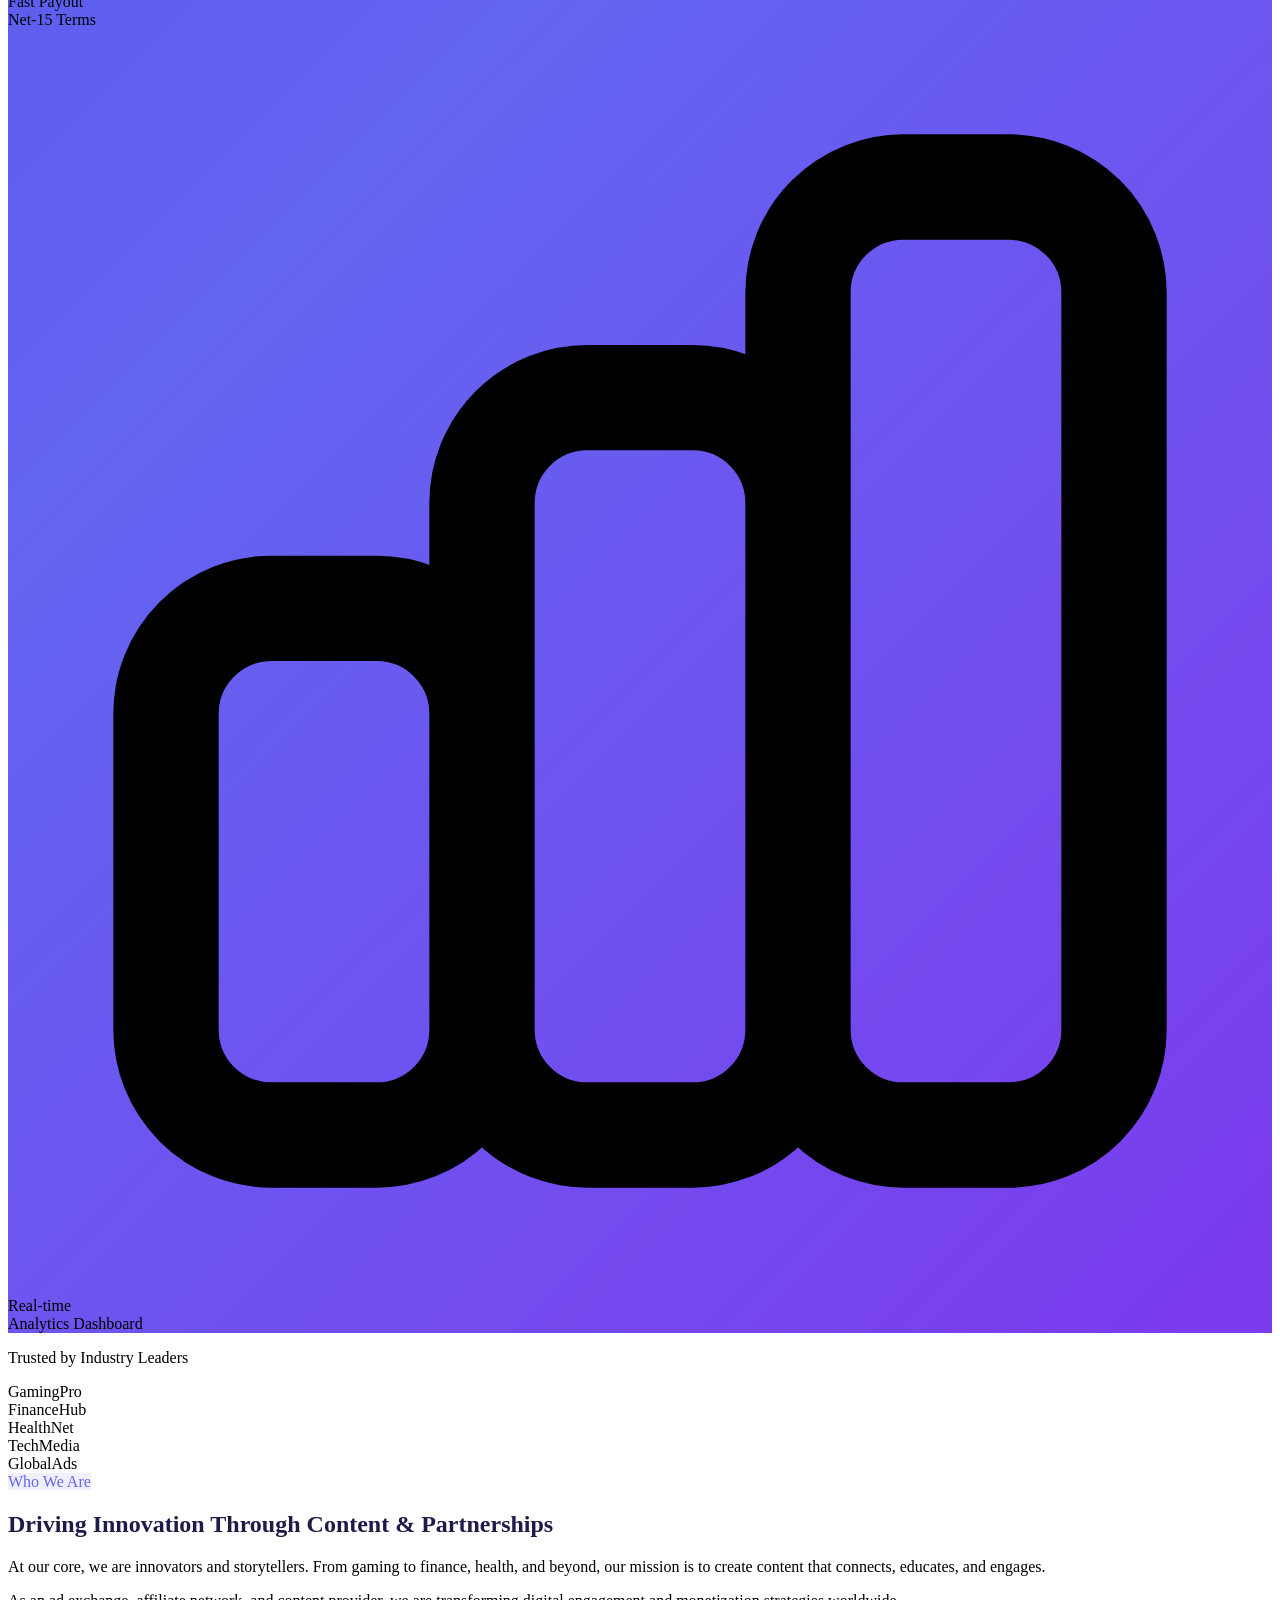
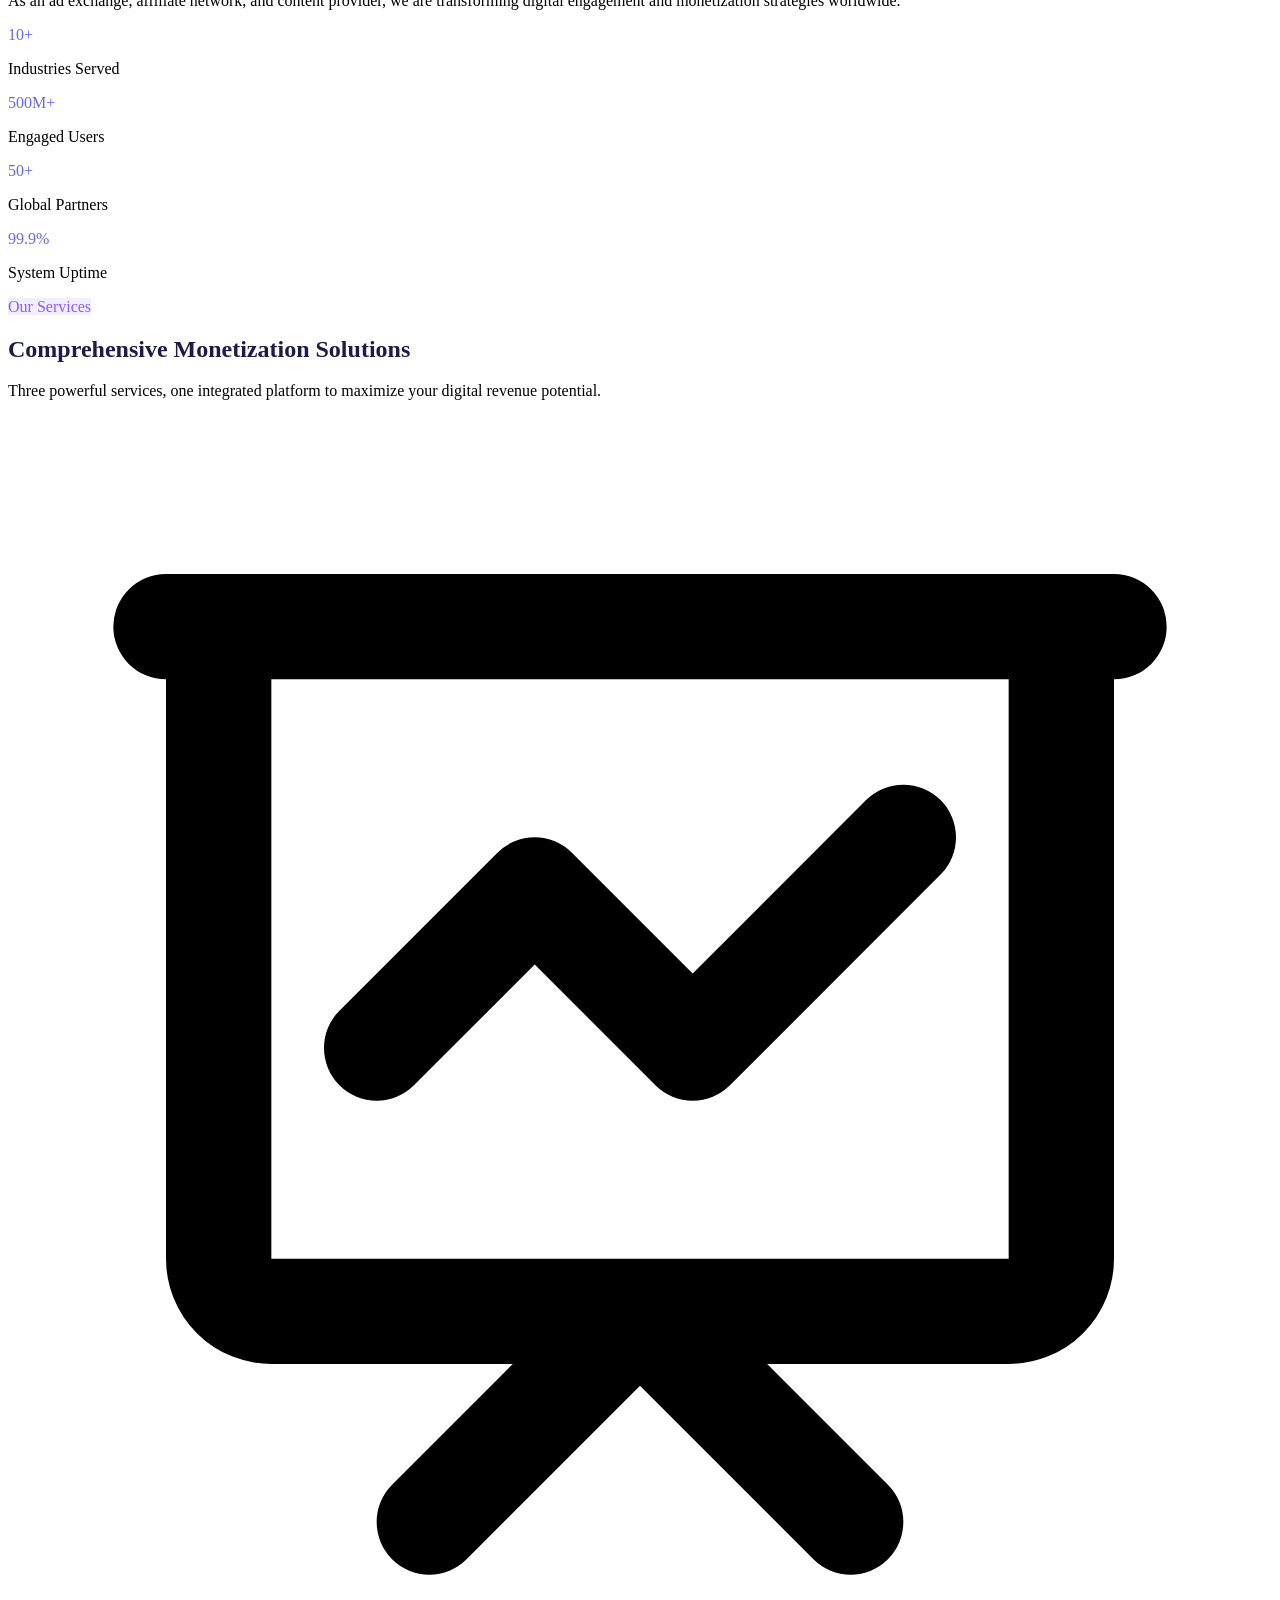
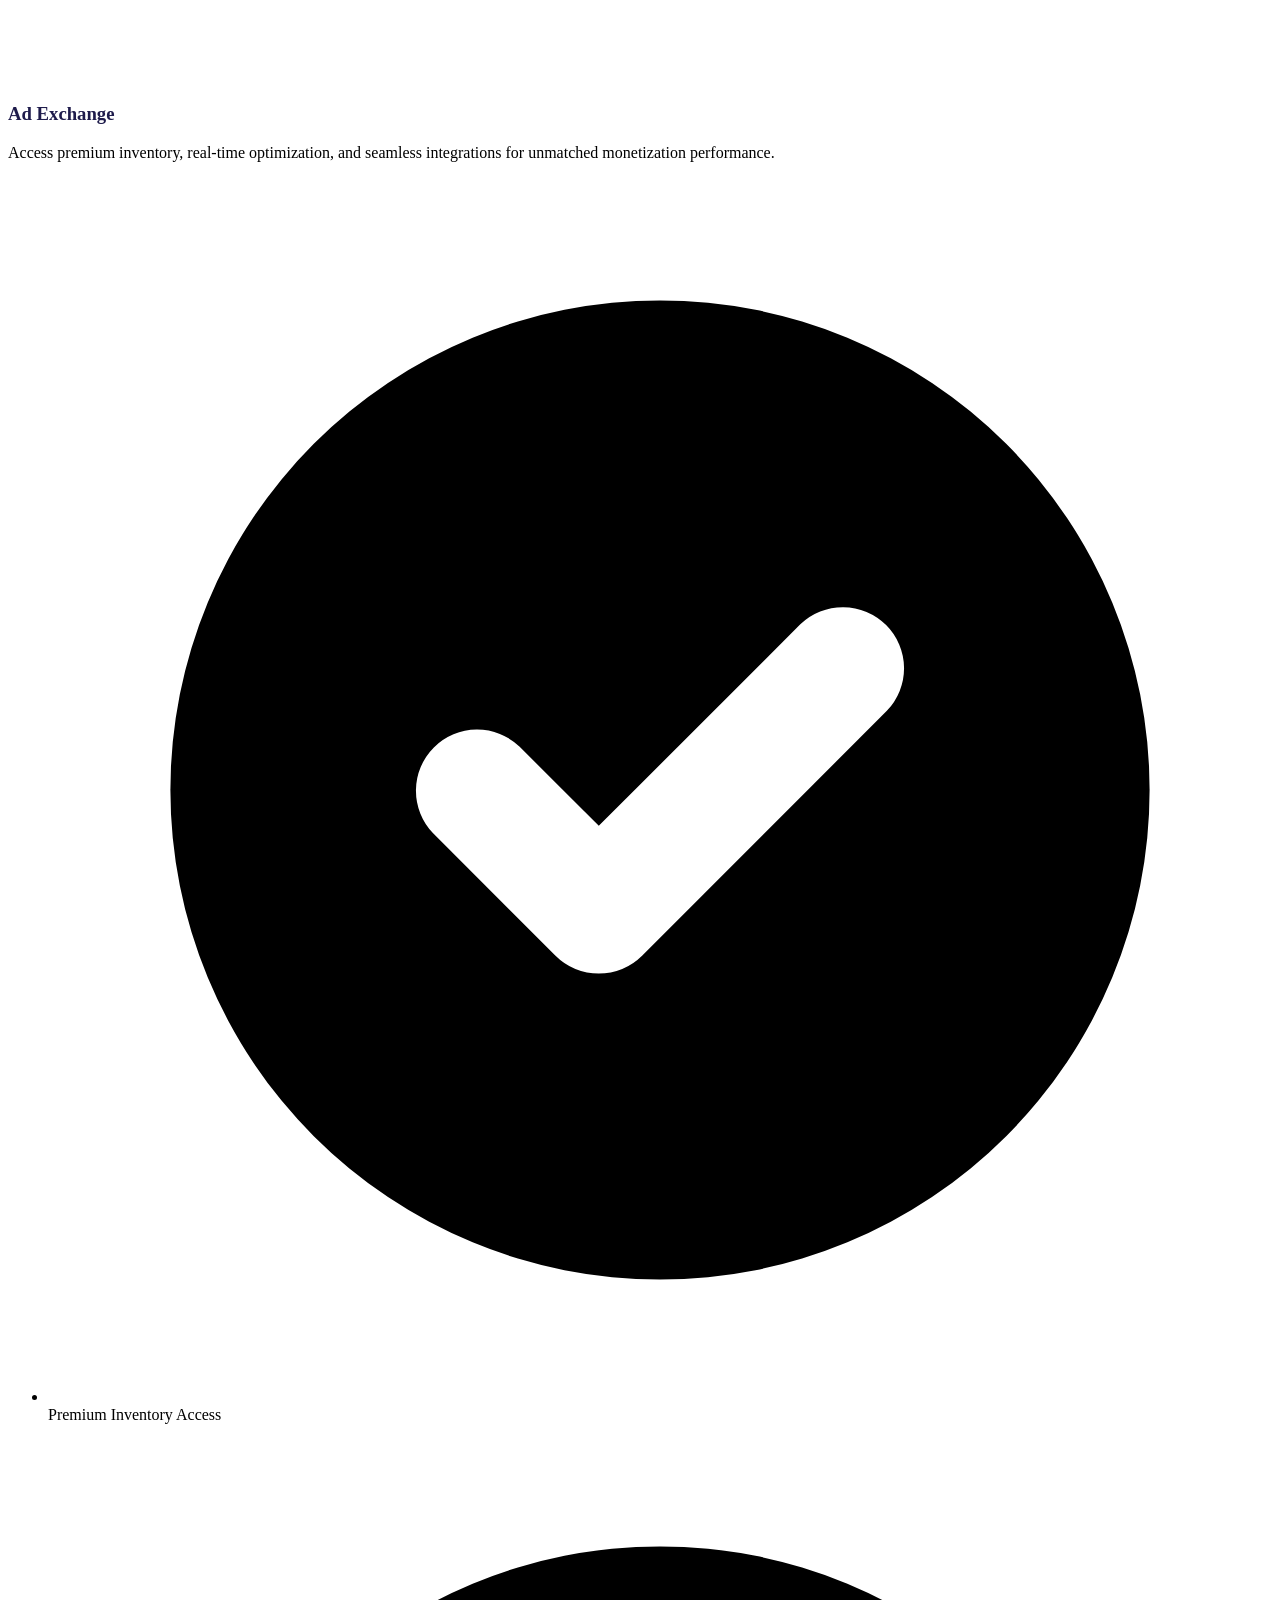
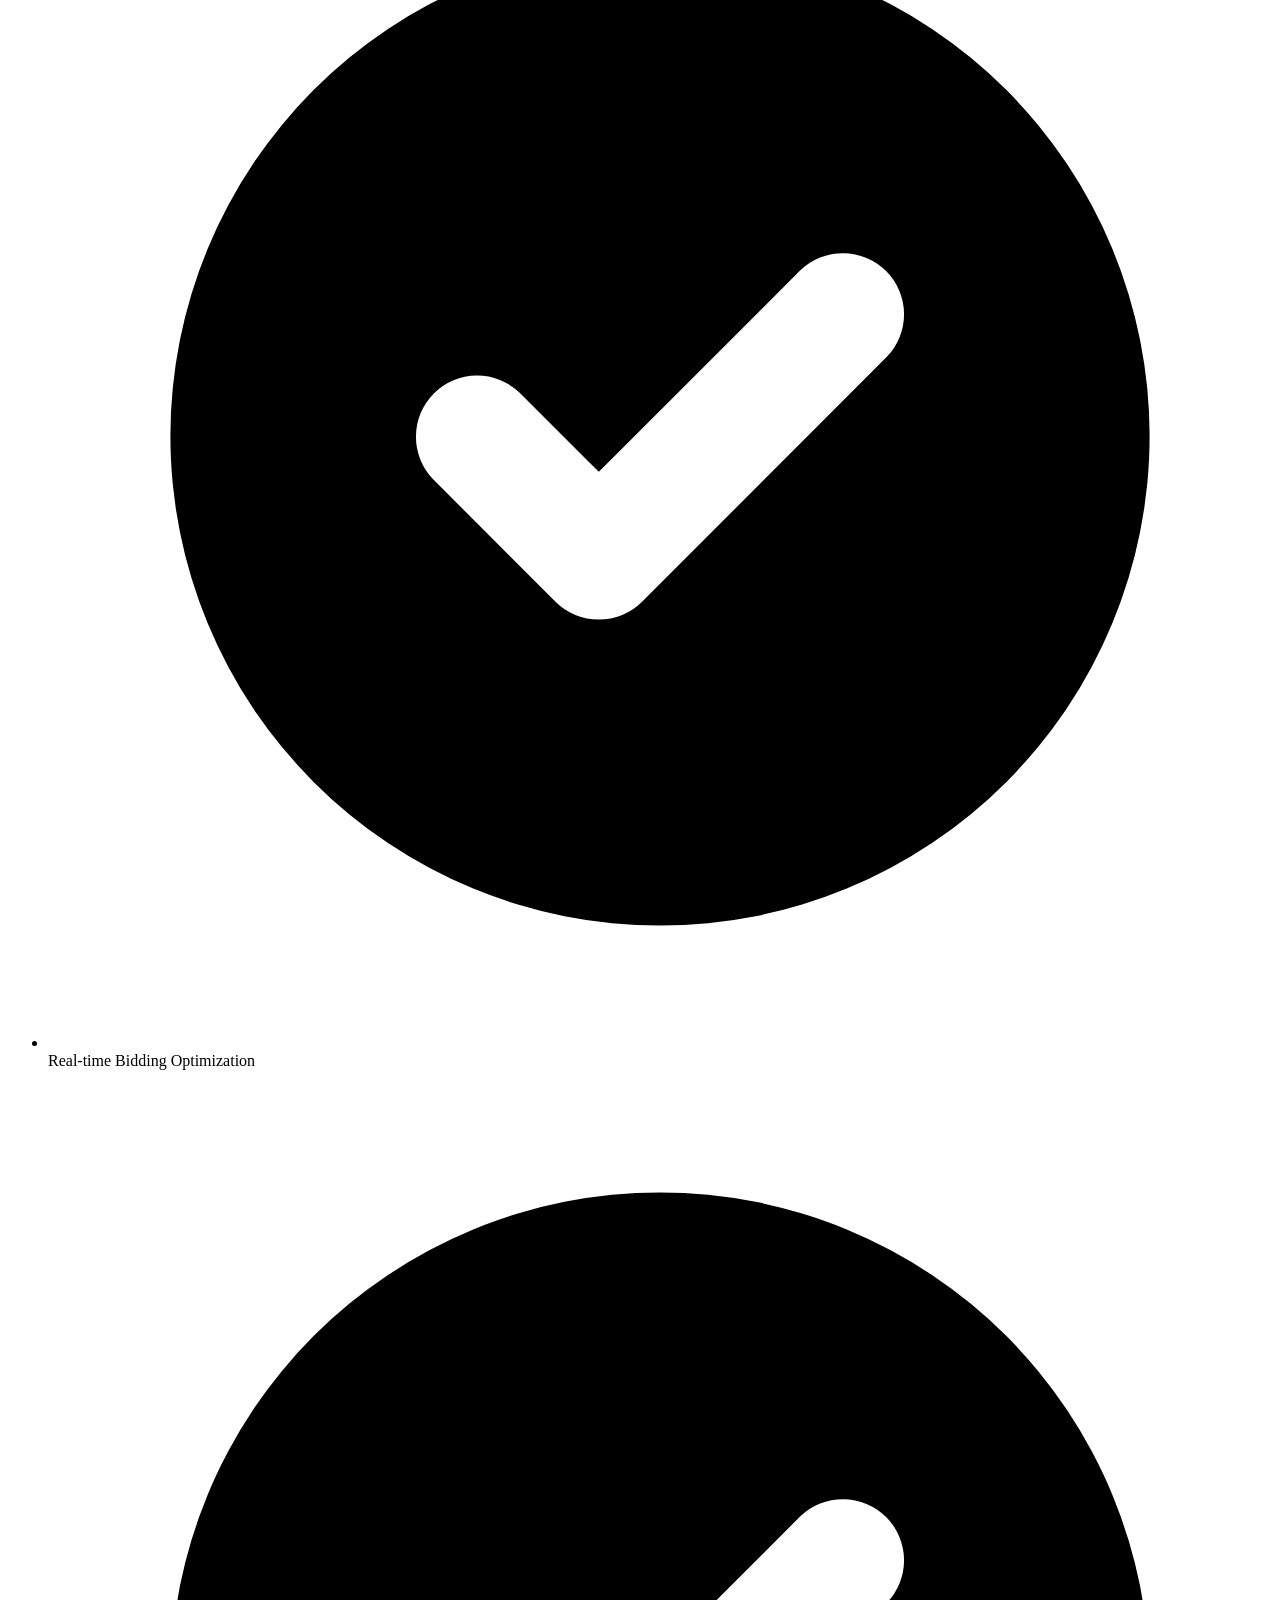
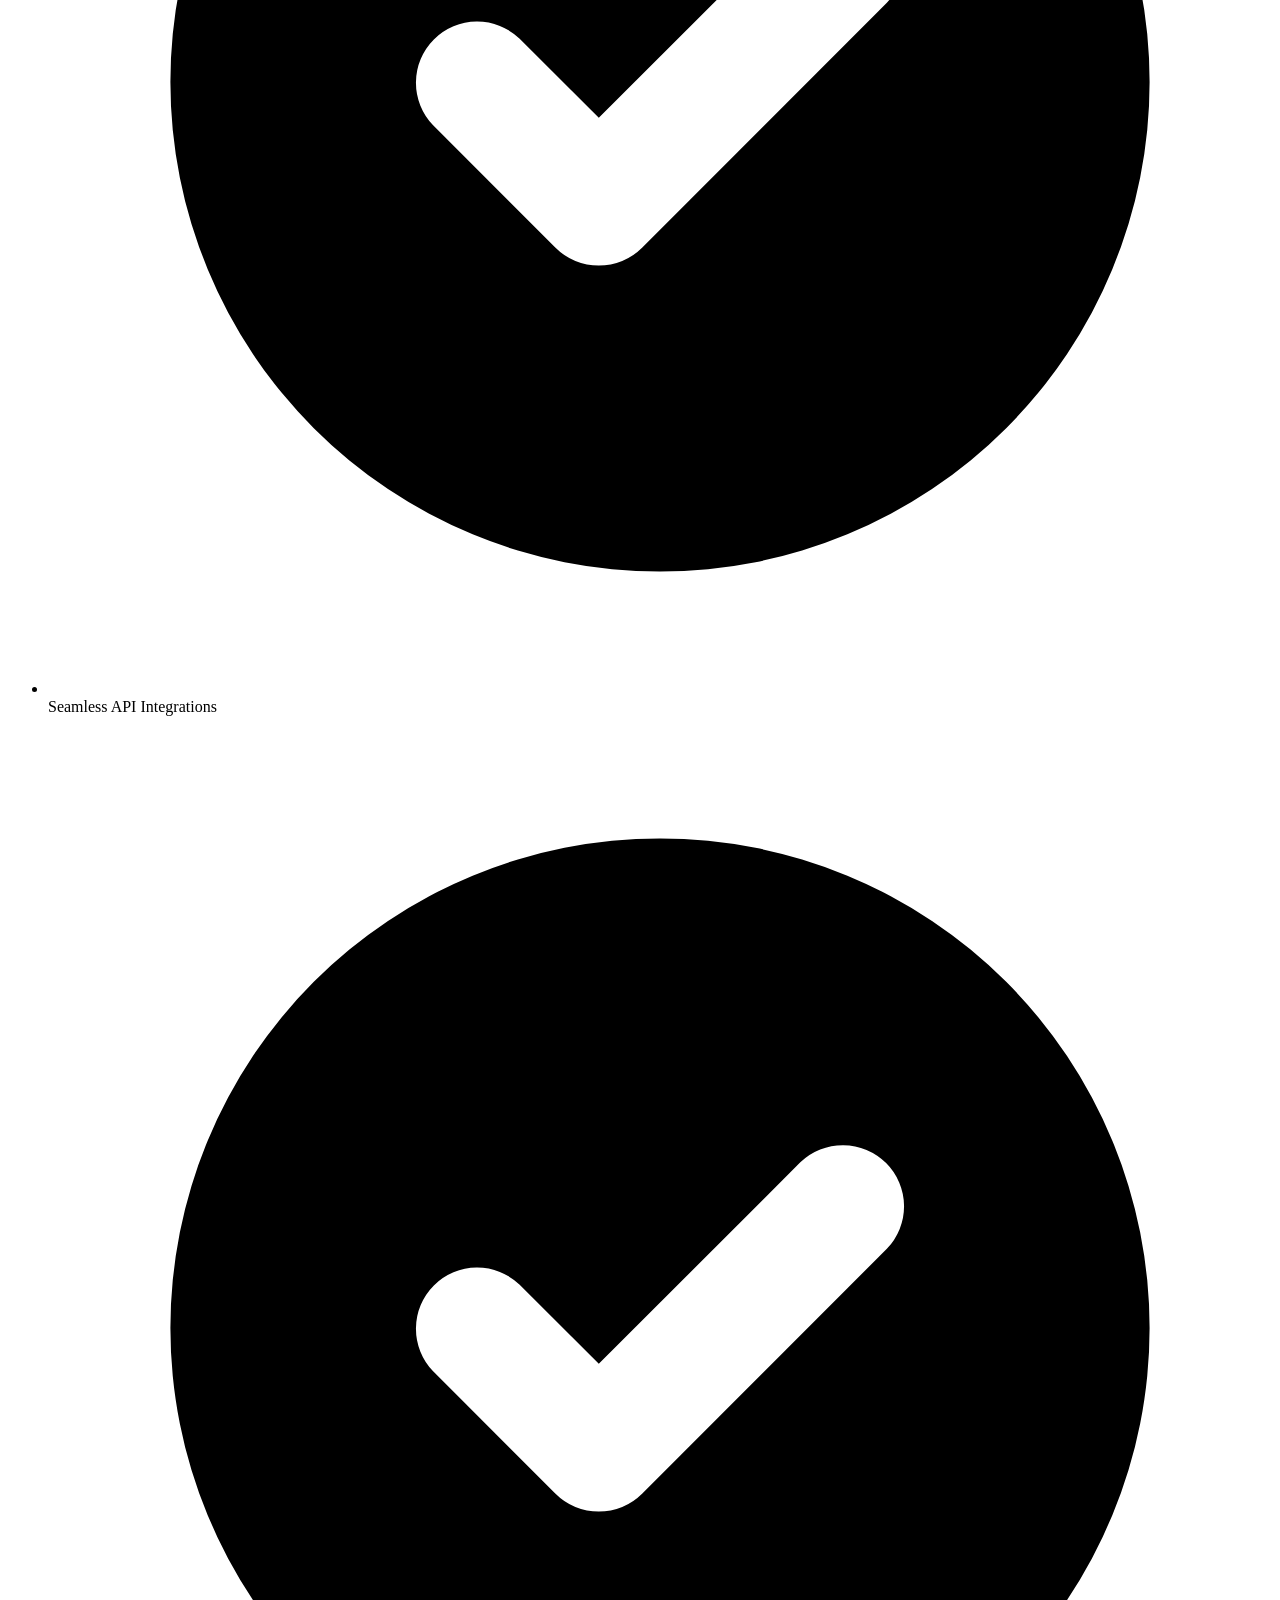
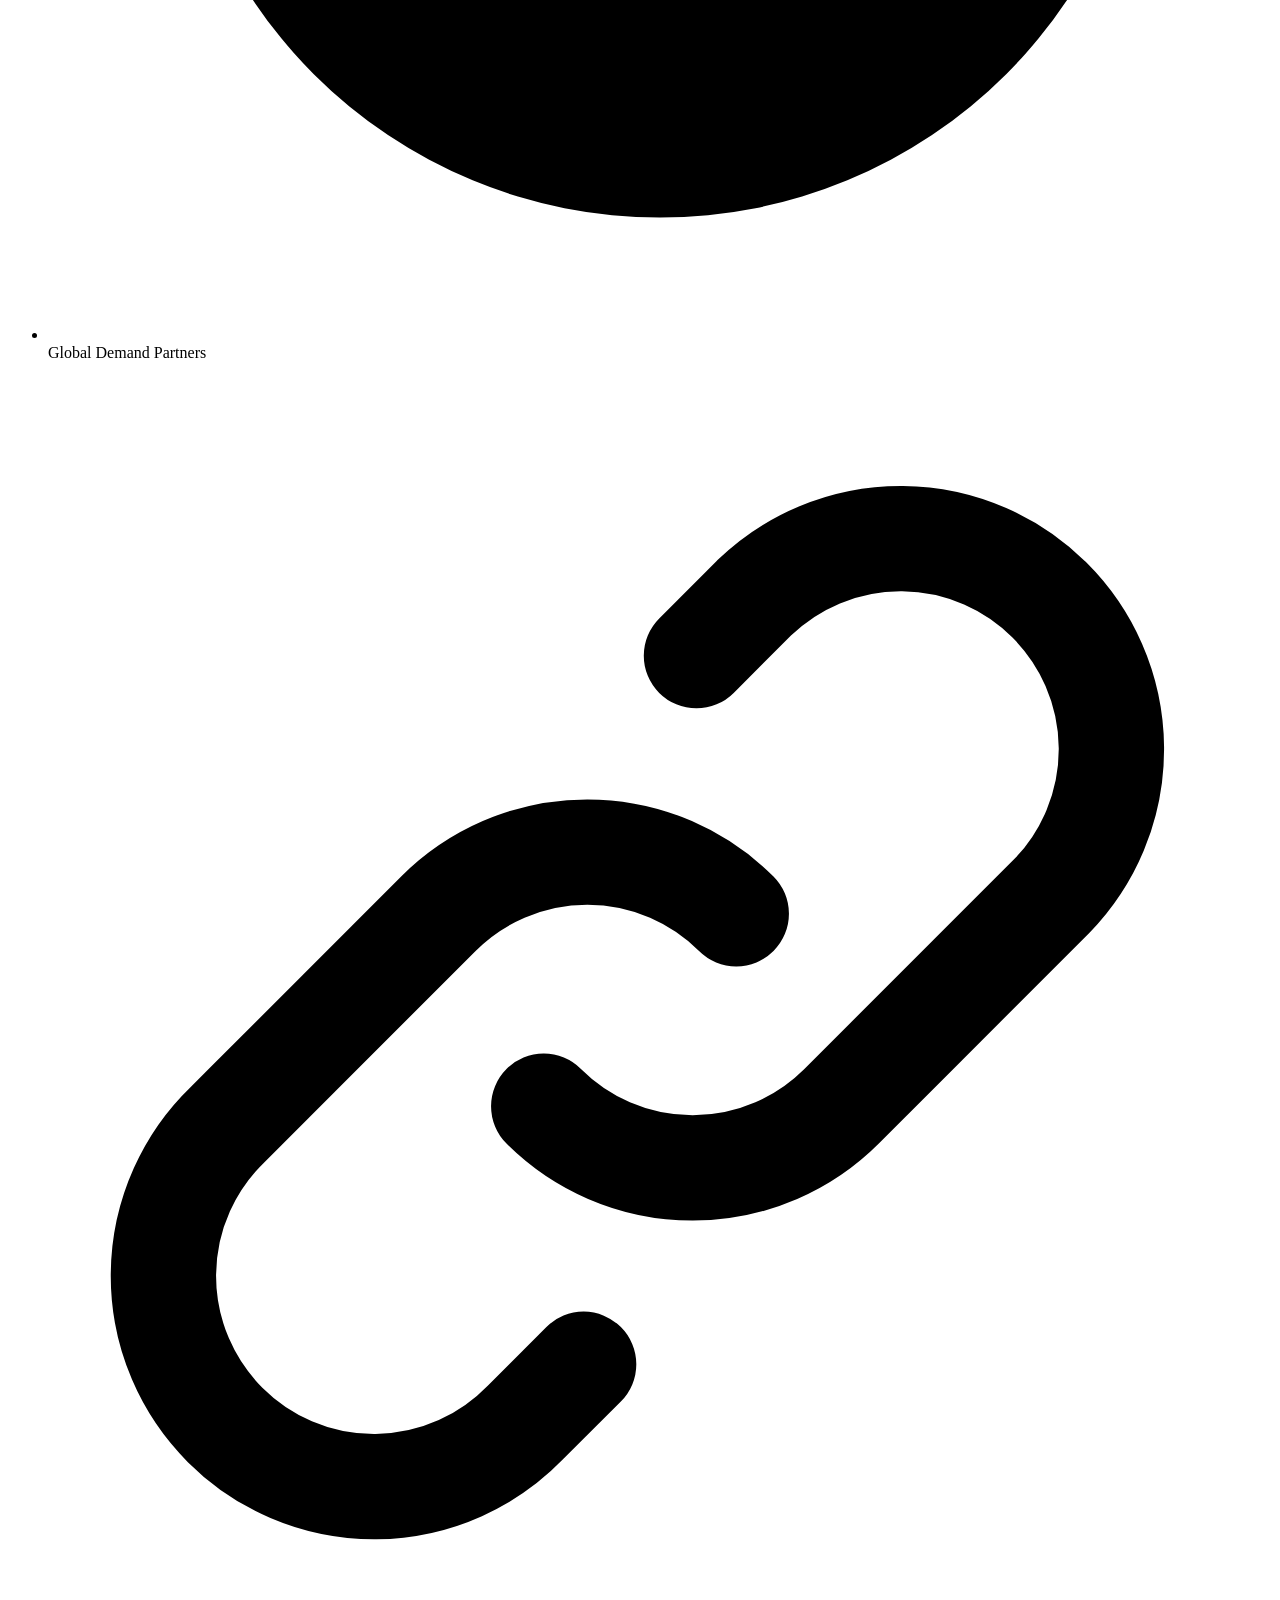
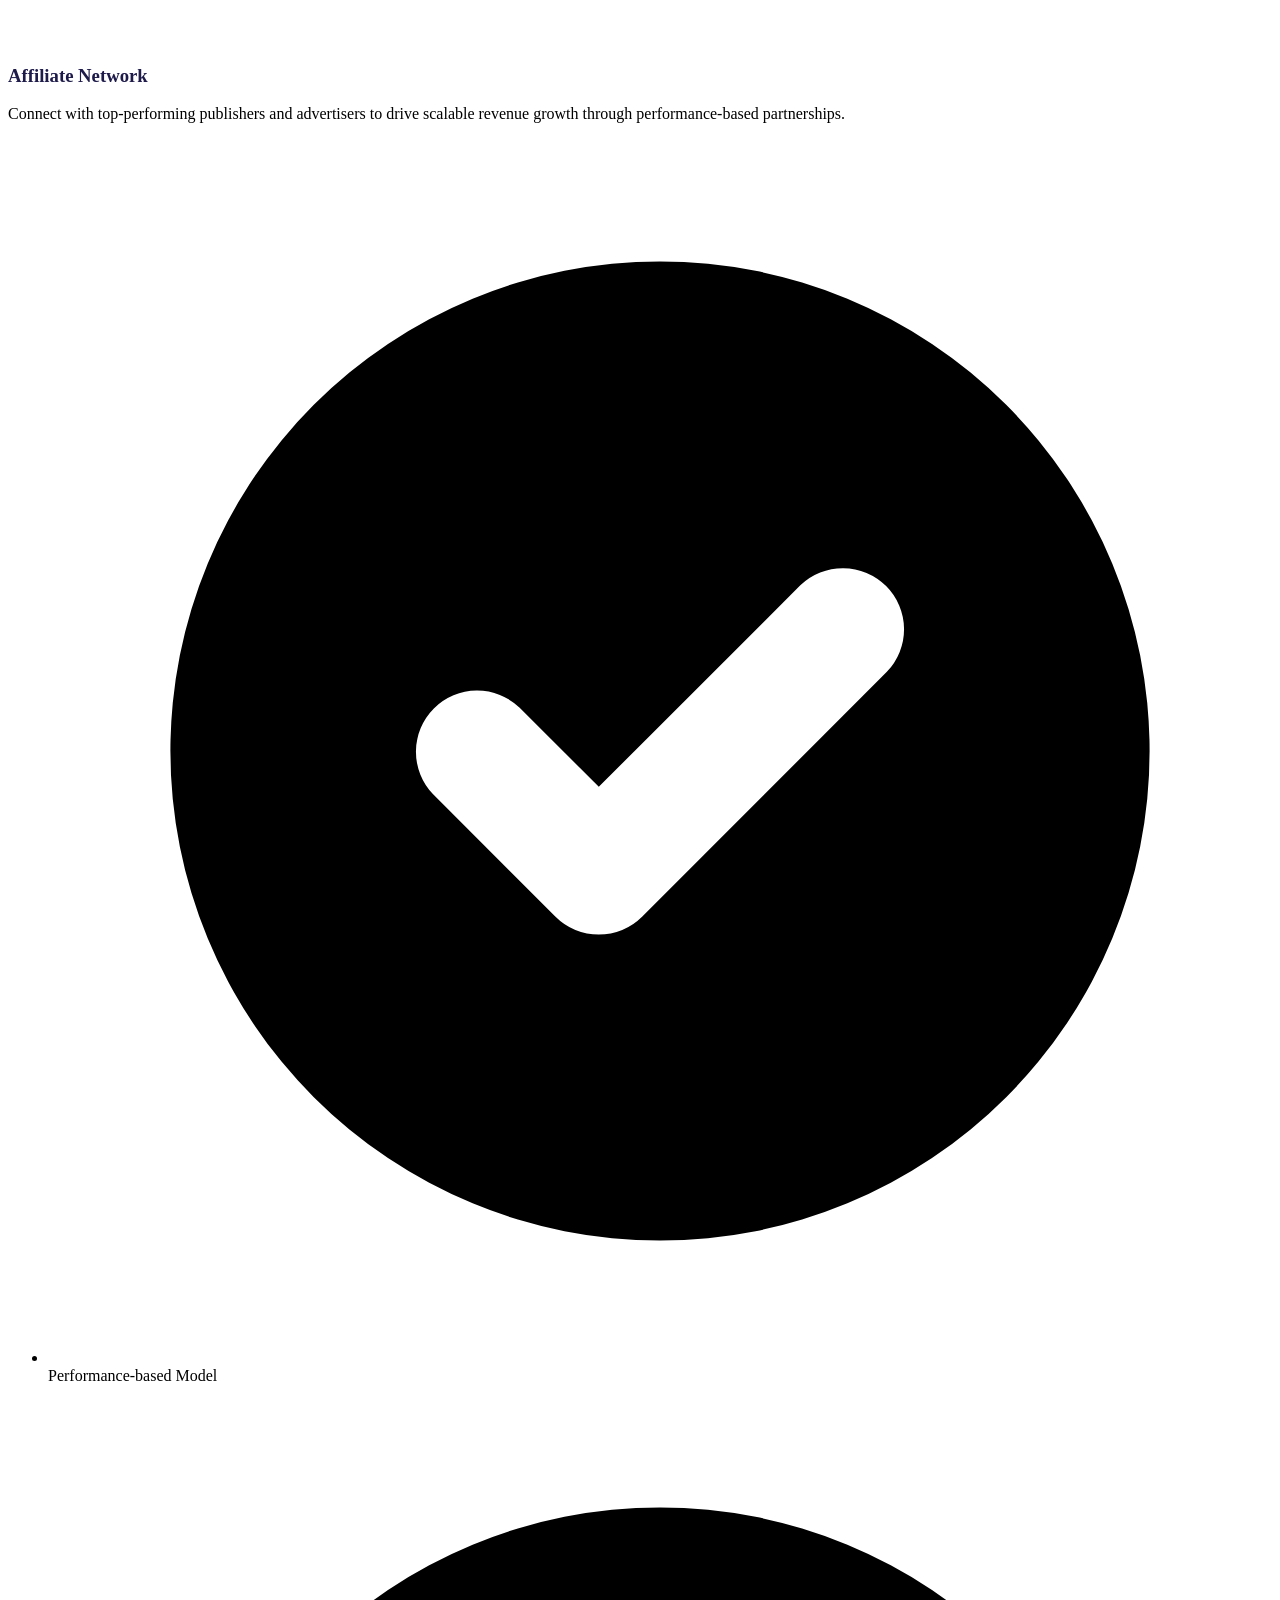
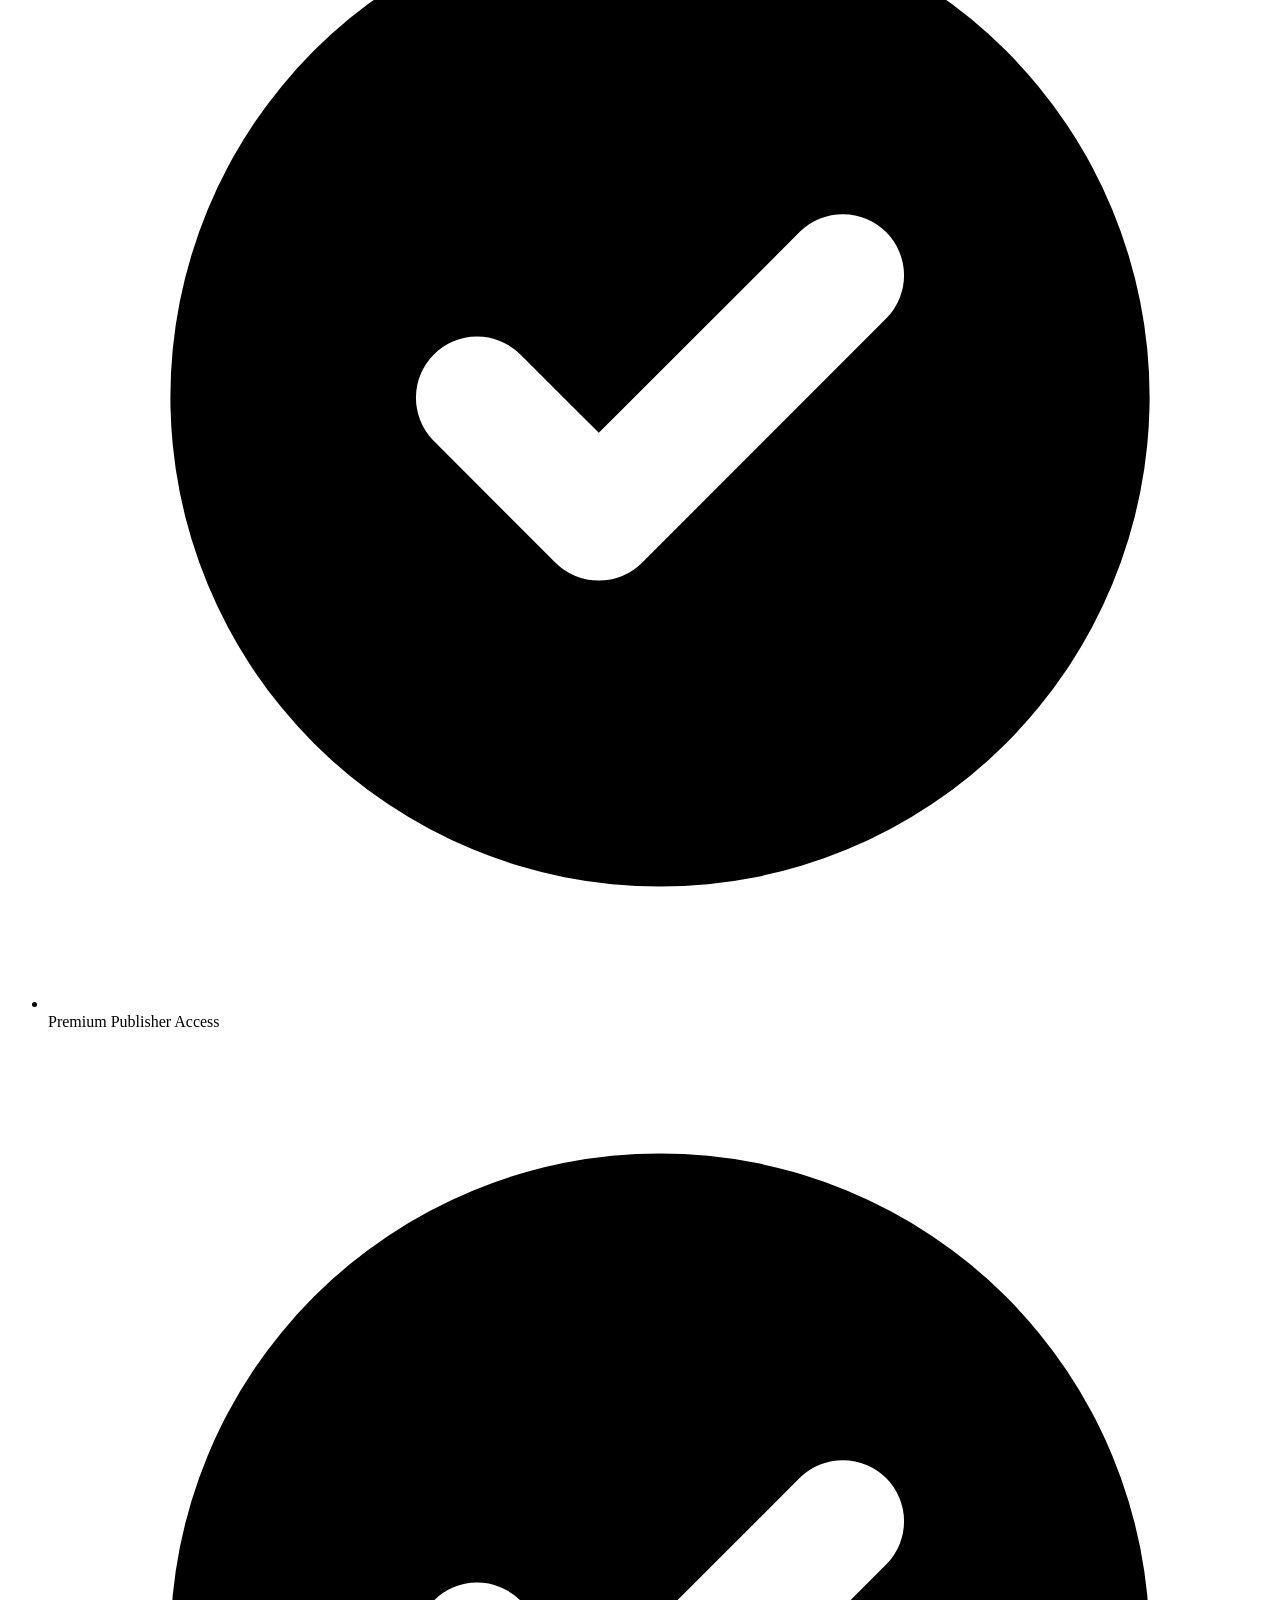
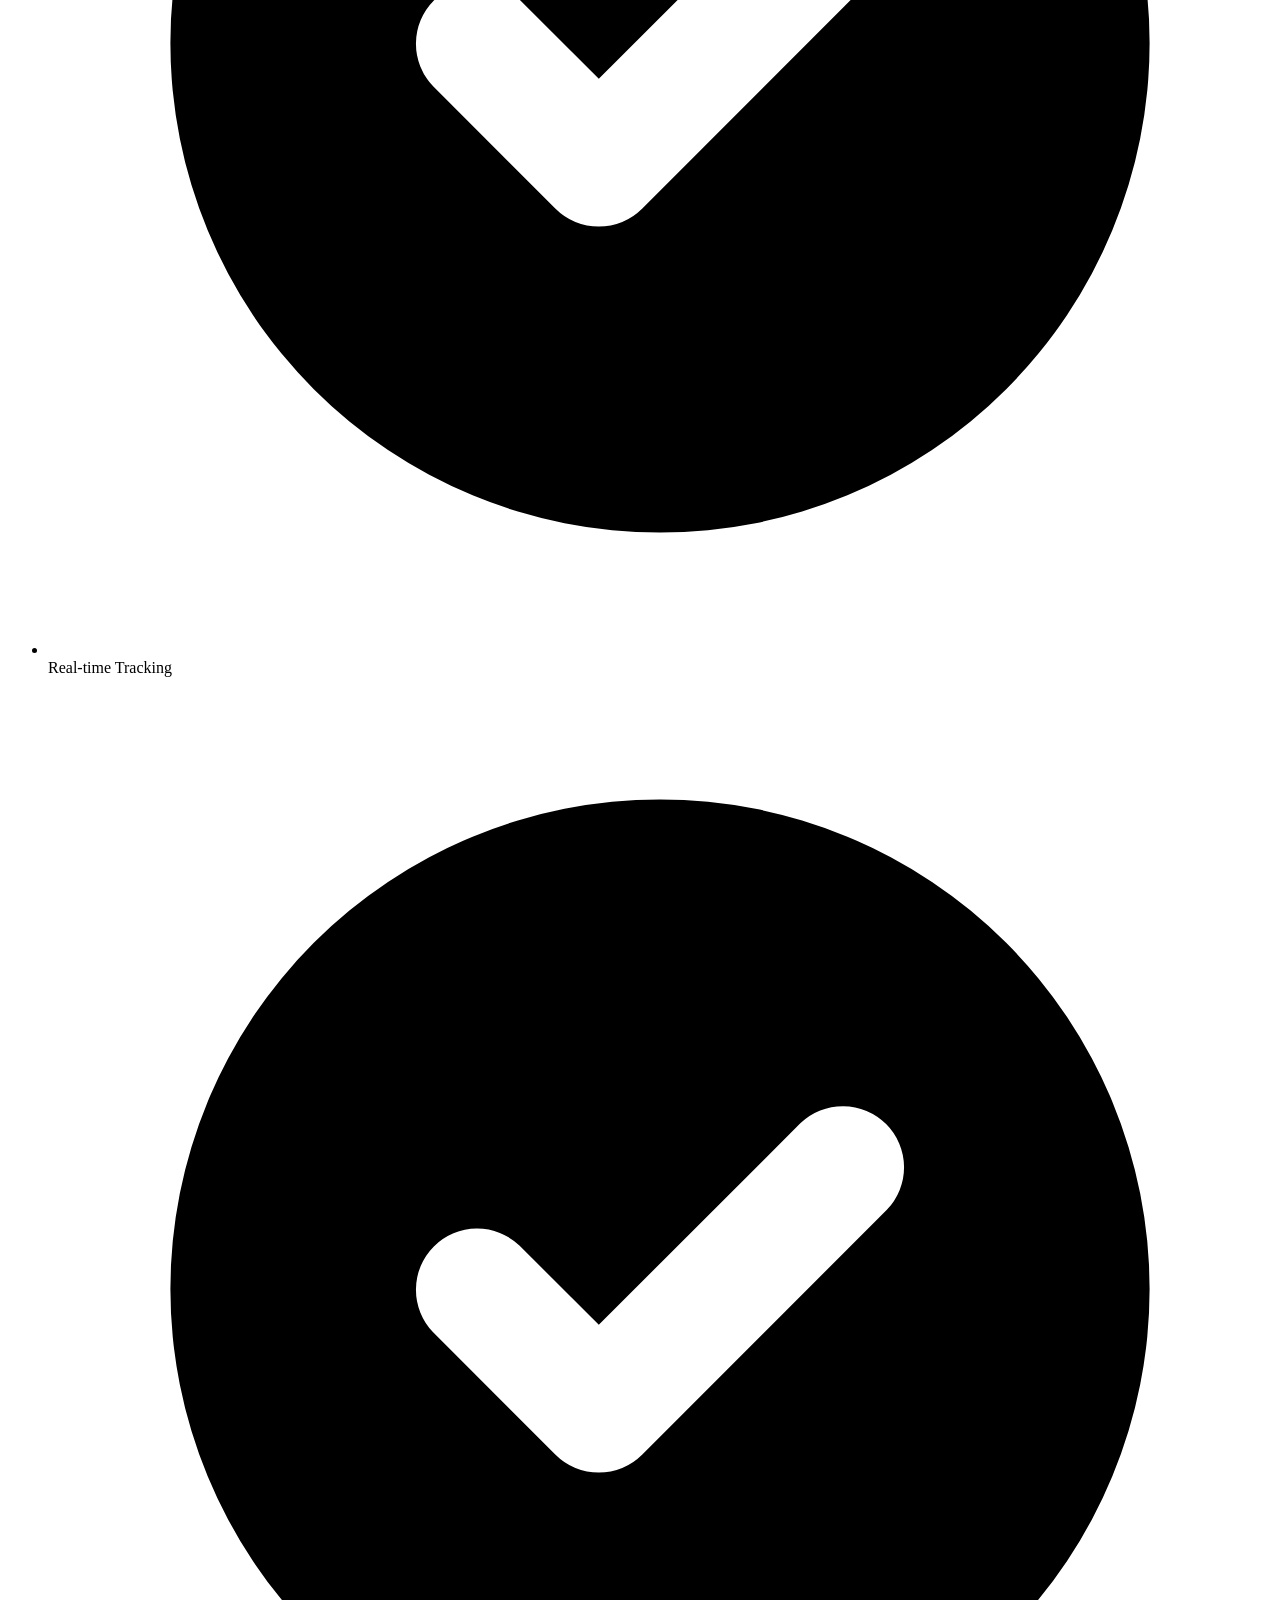
==== commit 0254e068: "Update print statement from 'Hello' to 'Goodbye'" ====
--- a/index.html
+++ b/index.html
@@ -1,738 +1,579 @@
 <!DOCTYPE html>
 <html lang="en">
 <head>
-  <meta charset="UTF-8">
-  <meta name="viewport" content="width=device-width, initial-scale=1.0">
-  <title>HiCloud Insight | Global Digital Growth</title>
-  <meta name="description" content="HiCloud Insight - Empowering businesses with AI-driven marketing solutions and global digital growth strategies.">
-  
-  <!-- 配置文件（必须最先加载） -->
-  <script src="config.js"></script>
-  
-  <!-- Tailwind CSS -->
-  <script src="https://cdn.tailwindcss.com"></script>
-  <script>
-    tailwind.config = {
-      theme: {
-        extend: {
-          colors: {
-            primary: 'var(--color-primary)',
-            secondary: 'var(--color-secondary)',
-            accent: 'var(--color-accent)',
-            dark: 'var(--color-dark)',
-            darkLight: 'var(--color-dark-light)',
-          },
-          fontFamily: {
-            inter: ['Inter', 'system-ui', 'sans-serif'],
-          },
+    <meta charset="UTF-8">
+    <meta name="viewport" content="width=device-width, initial-scale=1.0">
+    <title>HiCloud Insight</title>
+    <meta name="description" content="">
+    <script src="config.js"></script>
+    <script src="https://cdn.tailwindcss.com"></script>
+    <link rel="preconnect" href="https://fonts.googleapis.com">
+    <link rel="preconnect" href="https://fonts.gstatic.com" crossorigin>
+    <link href="https://fonts.googleapis.com/css2?family=Inter:wght@300;400;500;600;700;800&display=swap" rel="stylesheet">
+    
+    <script>
+        tailwind.config = {
+            theme: {
+                extend: {
+                    fontFamily: {
+                        sans: ['Inter', 'sans-serif'],
+                    },
+                    colors: {
+                        primary: '#6366F1',
+                        secondary: '#8B5CF6',
+                        accent: '#A855F7',
+                        dark: '#1E1B4B',
+                        'dark-light': '#312E81',
+                    },
+                }
+            }
         }
-      }
-    }
-  </script>
-  
-  <link rel="preconnect" href="https://fonts.googleapis.com">
-  <link rel="preconnect" href="https://fonts.gstatic.com" crossorigin>
-  <link href="https://fonts.googleapis.com/css2?family=Inter:wght@300;400;500;600;700;800&display=swap" rel="stylesheet">
-  
-  <link rel="icon" type="image/png" href="logo.png">
-  
-  <style>
-    * { font-family: 'Inter', system-ui, sans-serif; }
-    html { scroll-behavior: smooth; }
+    </script>
     
-    /* 导航栏滚动效果 */
-    .nav-scrolled {
-      background: rgba(255, 255, 255, 0.95);
-      backdrop-filter: blur(10px);
-      box-shadow: 0 2px 20px rgba(0, 0, 0, 0.08);
-    }
-    
-    /* 动画 */
-    @keyframes fadeInUp {
-      from { opacity: 0; transform: translateY(30px); }
-      to { opacity: 1; transform: translateY(0); }
-    }
-    @keyframes float {
-      0%, 100% { transform: translateY(0px); }
-      50% { transform: translateY(-15px); }
-    }
-    @keyframes pulse-glow {
-      0%, 100% { box-shadow: 0 0 20px rgba(99, 102, 241, 0.3); }
-      50% { box-shadow: 0 0 40px rgba(139, 92, 246, 0.5); }
-    }
-    .animate-fade-in-up { animation: fadeInUp 0.8s ease-out forwards; }
-    .animate-float { animation: float 6s ease-in-out infinite; }
-    .animate-pulse-glow { animation: pulse-glow 3s ease-in-out infinite; }
-    .delay-100 { animation-delay: 0.1s; }
-    .delay-200 { animation-delay: 0.2s; }
-    .delay-300 { animation-delay: 0.3s; }
-    .delay-400 { animation-delay: 0.4s; }
-    .delay-500 { animation-delay: 0.5s; }
-    
-    /* 卡片悬浮 */
-    .card-hover {
-      transition: all 0.3s cubic-bezier(0.4, 0, 0.2, 1);
-    }
-    .card-hover:hover {
-      transform: translateY(-8px);
-      box-shadow: 0 25px 50px -12px rgba(99, 102, 241, 0.25);
-    }
-    
-    /* 渐变文字 */
-    .gradient-text {
-      background: linear-gradient(135deg, var(--color-primary), var(--color-accent));
-      -webkit-background-clip: text;
-      -webkit-text-fill-color: transparent;
-      background-clip: text;
-    }
-    
-    /* 背景网格 */
-    .bg-grid {
-      background-image: 
-        linear-gradient(rgba(99, 102, 241, 0.05) 1px, transparent 1px),
-        linear-gradient(90deg, rgba(99, 102, 241, 0.05) 1px, transparent 1px);
-      background-size: 50px 50px;
-    }
-  </style>
+    <style type="text/tailwindcss">
+        @layer utilities {
+            .card-hover {
+                transition: all 0.3s ease;
+            }
+            .card-hover:hover {
+                transform: translateY(-4px);
+                box-shadow: 0 20px 40px rgba(99, 102, 241, 0.15);
+            }
+            .glow {
+                box-shadow: 0 0 60px rgba(99, 102, 241, 0.3);
+            }
+            .animate-float {
+                animation: float 6s ease-in-out infinite;
+            }
+            @keyframes float {
+                0%, 100% { transform: translateY(0); }
+                50% { transform: translateY(-10px); }
+            }
+        }
+    </style>
 </head>
-<body class="bg-white text-gray-800 overflow-x-hidden">
-
-  <!-- ========== 导航栏 ========== -->
-  <nav id="navbar" class="fixed top-0 left-0 right-0 z-50 transition-all duration-300 bg-white/80 backdrop-blur-md">
-    <div class="max-w-7xl mx-auto px-6 py-4">
-      <div class="flex items-center justify-between">
-        <!-- LOGO -->
-        <a href="#" class="flex items-center gap-3">
-          <img class="site-logo" src="logo.png" alt="HiCloud Insight" style="height: 32px; width: auto;">
-          <span class="site-name text-xl font-bold gradient-text">HiCloud Insight</span>
-        </a>
+<body class="font-sans bg-white text-gray-800 antialiased">
+    <!-- Navigation -->
+    <nav class="fixed top-0 left-0 right-0 z-50 bg-white/95 backdrop-blur-md border-b border-gray-100">
+        <div class="max-w-7xl mx-auto px-6 lg:px-8">
+            <div class="flex items-center justify-between h-16">
+                <a href="#" class="flex items-center space-x-2">
+                    <img src="" alt="" class="site-logo object-contain">
+                </a>
+                
+                <div class="hidden md:flex items-center space-x-8">
+                    <a href="#about" class="text-gray-600 hover:text-primary transition-colors">About</a>
+                    <a href="#services" class="text-gray-600 hover:text-primary transition-colors">Services</a>
+                    <a href="#results" class="text-gray-600 hover:text-primary transition-colors">Results</a>
+                    <a href="#contact" class="text-gray-600 hover:text-primary transition-colors">Contact</a>
+                </div>
+                
+                <div class="flex items-center space-x-4">
+                    <a href="#contact" class="hidden sm:block px-5 py-2.5 bg-gradient-primary text-white font-medium rounded-lg hover:opacity-90 transition-opacity shadow-lg shadow-primary/25">
+                        Get Started
+                    </a>
+                </div>
+            </div>
+        </div>
+    </nav>
+
+    <!-- Hero Section -->
+    <section class="bg-gradient-hero pt-32 pb-20 lg:pt-40 lg:pb-32 overflow-hidden">
+        <div class="max-w-7xl mx-auto px-6 lg:px-8">
+            <div class="grid lg:grid-cols-2 gap-12 items-center">
+                <div class="text-center lg:text-left">
+                    <div class="inline-flex items-center px-4 py-2 bg-white/10 rounded-full text-sm text-gray-200 mb-6">
+                        <span class="w-2 h-2 bg-accent rounded-full mr-2 animate-pulse"></span>
+                        Powering Digital Growth Worldwide
+                    </div>
+                    
+                    <h1 class="text-4xl md:text-5xl lg:text-6xl font-bold text-white leading-tight mb-6">
+                        Transform Your
+                        <span class="text-gradient"> Digital Growth </span>
+                        Today
+                    </h1>
+                    
+                    <p class="text-lg text-gray-200 mb-8 max-w-xl mx-auto lg:mx-0">
+                        Your trusted partner for innovative monetization solutions and premium content services. From gaming to finance, health, and beyond.
+                    </p>
+                    
+                    <div class="flex flex-col sm:flex-row gap-4 justify-center lg:justify-start">
+                        <a href="#contact" class="px-8 py-4 bg-white text-primary font-semibold rounded-xl hover:bg-gray-100 transition-colors shadow-xl">
+                            Start Monetizing
+                        </a>
+                        <a href="#services" class="px-8 py-4 bg-white/10 text-white font-semibold rounded-xl hover:bg-white/20 transition-colors border border-white/30">
+                            Explore Services
+                        </a>
+                    </div>
+                </div>
+                
+                <div class="hidden lg:block relative">
+                    <div class="relative animate-float">
+                        <div class="bg-white/10 backdrop-blur-lg rounded-2xl p-6 border border-white/10 glow">
+                            <div class="flex items-center justify-between mb-6">
+                                <span class="text-white font-semibold">Revenue Overview</span>
+                                <span class="px-3 py-1 bg-accent/20 text-accent text-sm rounded-full">+24.5%</span>
+                            </div>
+                            
+                            <div class="grid grid-cols-3 gap-4 mb-6">
+                                <div class="bg-white/5 rounded-xl p-4 text-center">
+                                    <div class="text-2xl font-bold text-white">$89K</div>
+                                    <div class="text-xs text-gray-300">This Month</div>
+                                </div>
+                                <div class="bg-white/5 rounded-xl p-4 text-center">
+                                    <div class="text-2xl font-bold text-white">500M+</div>
+                                    <div class="text-xs text-gray-300">Users Reached</div>
+                                </div>
+                                <div class="bg-white/5 rounded-xl p-4 text-center">
+                                    <div class="text-2xl font-bold text-white">98.5%</div>
+                                    <div class="text-xs text-gray-300">Fill Rate</div>
+                                </div>
+                            </div>
+                            
+                            <div class="h-32 bg-white/5 rounded-xl flex items-end justify-around px-4 pb-4">
+                                <div class="w-8 bg-gradient-to-t from-primary to-accent rounded-t-lg" style="height: 55%"></div>
+                                <div class="w-8 bg-gradient-to-t from-primary to-accent rounded-t-lg" style="height: 80%"></div>
+                                <div class="w-8 bg-gradient-to-t from-primary to-accent rounded-t-lg" style="height: 65%"></div>
+                                <div class="w-8 bg-gradient-to-t from-primary to-accent rounded-t-lg" style="height: 45%"></div>
+                                <div class="w-8 bg-gradient-to-t from-primary to-accent rounded-t-lg" style="height: 90%"></div>
+                                <div class="w-8 bg-gradient-to-t from-primary to-accent rounded-t-lg" style="height: 70%"></div>
+                                <div class="w-8 bg-gradient-to-t from-primary to-accent rounded-t-lg" style="height: 100%"></div>
+                            </div>
+                        </div>
+                        
+                        <div class="absolute -left-8 top-20 bg-white/10 backdrop-blur-lg rounded-xl p-4 border border-white/10">
+                            <div class="flex items-center space-x-3">
+                                <div class="w-10 h-10 bg-green-500/20 rounded-lg flex items-center justify-center">
+                                    <svg class="w-5 h-5 text-green-400" fill="none" stroke="currentColor" viewBox="0 0 24 24">
+                                        <path stroke-linecap="round" stroke-linejoin="round" stroke-width="2" d="M12 8c-1.657 0-3 .895-3 2s1.343 2 3 2 3 .895 3 2-1.343 2-3 2m0-8c1.11 0 2.08.402 2.599 1M12 8V7m0 1v8m0 0v1m0-1c-1.11 0-2.08-.402-2.599-1M21 12a9 9 0 11-18 0 9 9 0 0118 0z"/>
+                                    </svg>
+                                </div>
+                                <div>
+                                    <div class="text-white font-semibold">Fast Payout</div>
+                                    <div class="text-xs text-gray-300">Net-15 Terms</div>
+                                </div>
+                            </div>
+                        </div>
+                        
+                        <div class="absolute -right-4 bottom-10 bg-white/10 backdrop-blur-lg rounded-xl p-4 border border-white/10">
+                            <div class="flex items-center space-x-3">
+                                <div class="w-10 h-10 bg-secondary/20 rounded-lg flex items-center justify-center">
+                                    <svg class="w-5 h-5 text-purple-300" fill="none" stroke="currentColor" viewBox="0 0 24 24">
+                                        <path stroke-linecap="round" stroke-linejoin="round" stroke-width="2" d="M9 19v-6a2 2 0 00-2-2H5a2 2 0 00-2 2v6a2 2 0 002 2h2a2 2 0 002-2zm0 0V9a2 2 0 012-2h2a2 2 0 012 2v10m-6 0a2 2 0 002 2h2a2 2 0 002-2m0 0V5a2 2 0 012-2h2a2 2 0 012 2v14a2 2 0 01-2 2h-2a2 2 0 01-2-2z"/>
+                                    </svg>
+                                </div>
+                                <div>
+                                    <div class="text-white font-semibold">Real-time</div>
+                                    <div class="text-xs text-gray-300">Analytics Dashboard</div>
+                                </div>
+                            </div>
+                        </div>
+                    </div>
+                </div>
+            </div>
+        </div>
+    </section>
+
+    <!-- Trusted By -->
+    <section class="py-12 bg-gray-50 border-b border-gray-100">
+        <div class="max-w-7xl mx-auto px-6 lg:px-8">
+            <p class="text-center text-sm text-gray-500 uppercase tracking-wider font-medium mb-8">Trusted by Industry Leaders</p>
+            <div class="flex flex-wrap items-center justify-center gap-10 md:gap-16 opacity-40">
+                <div class="text-2xl font-bold text-gray-600">GamingPro</div>
+                <div class="text-2xl font-bold text-gray-600">FinanceHub</div>
+                <div class="text-2xl font-bold text-gray-600">HealthNet</div>
+                <div class="text-2xl font-bold text-gray-600">TechMedia</div>
+                <div class="text-2xl font-bold text-gray-600">GlobalAds</div>
+            </div>
+        </div>
+    </section>
+
+    <!-- About Section -->
+    <section id="about" class="py-20 lg:py-32">
+        <div class="max-w-7xl mx-auto px-6 lg:px-8">
+            <div class="grid lg:grid-cols-2 gap-16 items-center">
+                <div>
+                    <span class="inline-block px-4 py-2 bg-primary/10 text-primary text-sm font-medium rounded-full mb-4">
+                        Who We Are
+                    </span>
+                    <h2 class="text-3xl md:text-4xl font-bold text-dark mb-6">
+                        Driving Innovation Through Content & Partnerships
+                    </h2>
+                    <p class="text-lg text-gray-600 mb-6">
+                        At our core, we are innovators and storytellers. From gaming to finance, health, and beyond, our mission is to create content that connects, educates, and engages.
+                    </p>
+                    <p class="text-lg text-gray-600">
+                        As an ad exchange, affiliate network, and content provider, we are transforming digital engagement and monetization strategies worldwide.
+                    </p>
+                </div>
+                <div class="grid grid-cols-2 gap-6">
+                    <div class="bg-gradient-to-br from-purple-50 to-white p-6 rounded-2xl border border-purple-100 text-center card-hover">
+                        <div class="text-4xl font-bold text-gradient mb-2">10+</div>
+                        <p class="text-gray-600 font-medium">Industries Served</p>
+                    </div>
+                    <div class="bg-gradient-to-br from-indigo-50 to-white p-6 rounded-2xl border border-indigo-100 text-center card-hover">
+                        <div class="text-4xl font-bold text-gradient mb-2">500M+</div>
+                        <p class="text-gray-600 font-medium">Engaged Users</p>
+                    </div>
+                    <div class="bg-gradient-to-br from-violet-50 to-white p-6 rounded-2xl border border-violet-100 text-center card-hover">
+                        <div class="text-4xl font-bold text-gradient mb-2">50+</div>
+                        <p class="text-gray-600 font-medium">Global Partners</p>
+                    </div>
+                    <div class="bg-gradient-to-br from-blue-50 to-white p-6 rounded-2xl border border-blue-100 text-center card-hover">
+                        <div class="text-4xl font-bold text-gradient mb-2">99.9%</div>
+                        <p class="text-gray-600 font-medium">System Uptime</p>
+                    </div>
+                </div>
+            </div>
+        </div>
+    </section>
+
+    <!-- Services Section -->
+    <section id="services" class="py-20 lg:py-32 bg-gray-50">
+        <div class="max-w-7xl mx-auto px-6 lg:px-8">
+            <div class="text-center mb-16">
+                <span class="inline-block px-4 py-2 bg-secondary/10 text-secondary text-sm font-medium rounded-full mb-4">
+                    Our Services
+                </span>
+                <h2 class="text-3xl md:text-4xl font-bold text-dark mb-4">Comprehensive Monetization Solutions</h2>
+                <p class="text-lg text-gray-600 max-w-2xl mx-auto">
+                    Three powerful services, one integrated platform to maximize your digital revenue potential.
+                </p>
+            </div>
+            
+            <div class="grid md:grid-cols-3 gap-8">
+                <!-- Service 1 - Ad Exchange -->
+                <div class="bg-white p-8 rounded-2xl shadow-sm hover:shadow-lg transition-shadow card-hover border border-gray-100">
+                    <div class="w-16 h-16 bg-gradient-to-br from-indigo-500 to-purple-600 rounded-2xl flex items-center justify-center mb-6 shadow-lg shadow-indigo-500/25">
+                        <svg class="w-8 h-8 text-white" fill="none" stroke="currentColor" viewBox="0 0 24 24">
+                            <path stroke-linecap="round" stroke-linejoin="round" stroke-width="2" d="M7 12l3-3 3 3 4-4M8 21l4-4 4 4M3 4h18M4 4h16v12a1 1 0 01-1 1H5a1 1 0 01-1-1V4z"/>
+                        </svg>
+                    </div>
+                    <h3 class="text-2xl font-bold text-dark mb-4">Ad Exchange</h3>
+                    <p class="text-gray-600 mb-6">
+                        Access premium inventory, real-time optimization, and seamless integrations for unmatched monetization performance.
+                    </p>
+                    <ul class="space-y-3">
+                        <li class="flex items-center text-sm text-gray-600">
+                            <svg class="w-5 h-5 text-green-500 mr-3 flex-shrink-0" fill="currentColor" viewBox="0 0 20 20">
+                                <path fill-rule="evenodd" d="M10 18a8 8 0 100-16 8 8 0 000 16zm3.707-9.293a1 1 0 00-1.414-1.414L9 10.586 7.707 9.293a1 1 0 00-1.414 1.414l2 2a1 1 0 001.414 0l4-4z" clip-rule="evenodd"/>
+                            </svg>
+                            Premium Inventory Access
+                        </li>
+                        <li class="flex items-center text-sm text-gray-600">
+                            <svg class="w-5 h-5 text-green-500 mr-3 flex-shrink-0" fill="currentColor" viewBox="0 0 20 20">
+                                <path fill-rule="evenodd" d="M10 18a8 8 0 100-16 8 8 0 000 16zm3.707-9.293a1 1 0 00-1.414-1.414L9 10.586 7.707 9.293a1 1 0 00-1.414 1.414l2 2a1 1 0 001.414 0l4-4z" clip-rule="evenodd"/>
+                            </svg>
+                            Real-time Bidding Optimization
+                        </li>
+                        <li class="flex items-center text-sm text-gray-600">
+                            <svg class="w-5 h-5 text-green-500 mr-3 flex-shrink-0" fill="currentColor" viewBox="0 0 20 20">
+                                <path fill-rule="evenodd" d="M10 18a8 8 0 100-16 8 8 0 000 16zm3.707-9.293a1 1 0 00-1.414-1.414L9 10.586 7.707 9.293a1 1 0 00-1.414 1.414l2 2a1 1 0 001.414 0l4-4z" clip-rule="evenodd"/>
+                            </svg>
+                            Seamless API Integrations
+                        </li>
+                        <li class="flex items-center text-sm text-gray-600">
+                            <svg class="w-5 h-5 text-green-500 mr-3 flex-shrink-0" fill="currentColor" viewBox="0 0 20 20">
+                                <path fill-rule="evenodd" d="M10 18a8 8 0 100-16 8 8 0 000 16zm3.707-9.293a1 1 0 00-1.414-1.414L9 10.586 7.707 9.293a1 1 0 00-1.414 1.414l2 2a1 1 0 001.414 0l4-4z" clip-rule="evenodd"/>
+                            </svg>
+                            Global Demand Partners
+                        </li>
+                    </ul>
+                </div>
+                
+                <!-- Service 2 - Affiliate Network -->
+                <div class="bg-white p-8 rounded-2xl shadow-sm hover:shadow-lg transition-shadow card-hover border border-gray-100">
+                    <div class="w-16 h-16 bg-gradient-to-br from-purple-500 to-violet-600 rounded-2xl flex items-center justify-center mb-6 shadow-lg shadow-purple-500/25">
+                        <svg class="w-8 h-8 text-white" fill="none" stroke="currentColor" viewBox="0 0 24 24">
+                            <path stroke-linecap="round" stroke-linejoin="round" stroke-width="2" d="M13.828 10.172a4 4 0 00-5.656 0l-4 4a4 4 0 105.656 5.656l1.102-1.101m-.758-4.899a4 4 0 005.656 0l4-4a4 4 0 00-5.656-5.656l-1.1 1.1"/>
+                        </svg>
+                    </div>
+                    <h3 class="text-2xl font-bold text-dark mb-4">Affiliate Network</h3>
+                    <p class="text-gray-600 mb-6">
+                        Connect with top-performing publishers and advertisers to drive scalable revenue growth through performance-based partnerships.
+                    </p>
+                    <ul class="space-y-3">
+                        <li class="flex items-center text-sm text-gray-600">
+                            <svg class="w-5 h-5 text-green-500 mr-3 flex-shrink-0" fill="currentColor" viewBox="0 0 20 20">
+                                <path fill-rule="evenodd" d="M10 18a8 8 0 100-16 8 8 0 000 16zm3.707-9.293a1 1 0 00-1.414-1.414L9 10.586 7.707 9.293a1 1 0 00-1.414 1.414l2 2a1 1 0 001.414 0l4-4z" clip-rule="evenodd"/>
+                            </svg>
+                            Performance-based Model
+                        </li>
+                        <li class="flex items-center text-sm text-gray-600">
+                            <svg class="w-5 h-5 text-green-500 mr-3 flex-shrink-0" fill="currentColor" viewBox="0 0 20 20">
+                                <path fill-rule="evenodd" d="M10 18a8 8 0 100-16 8 8 0 000 16zm3.707-9.293a1 1 0 00-1.414-1.414L9 10.586 7.707 9.293a1 1 0 00-1.414 1.414l2 2a1 1 0 001.414 0l4-4z" clip-rule="evenodd"/>
+                            </svg>
+                            Premium Publisher Access
+                        </li>
+                        <li class="flex items-center text-sm text-gray-600">
+                            <svg class="w-5 h-5 text-green-500 mr-3 flex-shrink-0" fill="currentColor" viewBox="0 0 20 20">
+                                <path fill-rule="evenodd" d="M10 18a8 8 0 100-16 8 8 0 000 16zm3.707-9.293a1 1 0 00-1.414-1.414L9 10.586 7.707 9.293a1 1 0 00-1.414 1.414l2 2a1 1 0 001.414 0l4-4z" clip-rule="evenodd"/>
+                            </svg>
+                            Real-time Tracking
+                        </li>
+                        <li class="flex items-center text-sm text-gray-600">
+                            <svg class="w-5 h-5 text-green-500 mr-3 flex-shrink-0" fill="currentColor" viewBox="0 0 20 20">
+                                <path fill-rule="evenodd" d="M10 18a8 8 0 100-16 8 8 0 000 16zm3.707-9.293a1 1 0 00-1.414-1.414L9 10.586 7.707 9.293a1 1 0 00-1.414 1.414l2 2a1 1 0 001.414 0l4-4z" clip-rule="evenodd"/>
+                            </svg>
+                            Custom Campaign Tools
+                        </li>
+                    </ul>
+                </div>
+                
+                <!-- Service 3 - Content Provider -->
+                <div class="bg-white p-8 rounded-2xl shadow-sm hover:shadow-lg transition-shadow card-hover border border-gray-100">
+                    <div class="w-16 h-16 bg-gradient-to-br from-violet-500 to-fuchsia-600 rounded-2xl flex items-center justify-center mb-6 shadow-lg shadow-violet-500/25">
+                        <svg class="w-8 h-8 text-white" fill="none" stroke="currentColor" viewBox="0 0 24 24">
+                            <path stroke-linecap="round" stroke-linejoin="round" stroke-width="2" d="M9 12h6m-6 4h6m2 5H7a2 2 0 01-2-2V5a2 2 0 012-2h5.586a1 1 0 01.707.293l5.414 5.414a1 1 0 01.293.707V19a2 2 0 01-2 2z"/>
+                        </svg>
+                    </div>
+                    <h3 class="text-2xl font-bold text-dark mb-4">Content Provider</h3>
+                    <p class="text-gray-600 mb-6">
+                        Deliver impactful, high-quality content tailored to diverse industries and audiences that drives engagement.
+                    </p>
+                    <ul class="space-y-3">
+                        <li class="flex items-center text-sm text-gray-600">
+                            <svg class="w-5 h-5 text-green-500 mr-3 flex-shrink-0" fill="currentColor" viewBox="0 0 20 20">
+                                <path fill-rule="evenodd" d="M10 18a8 8 0 100-16 8 8 0 000 16zm3.707-9.293a1 1 0 00-1.414-1.414L9 10.586 7.707 9.293a1 1 0 00-1.414 1.414l2 2a1 1 0 001.414 0l4-4z" clip-rule="evenodd"/>
+                            </svg>
+                            Gaming Industry Content
+                        </li>
+                        <li class="flex items-center text-sm text-gray-600">
+                            <svg class="w-5 h-5 text-green-500 mr-3 flex-shrink-0" fill="currentColor" viewBox="0 0 20 20">
+                                <path fill-rule="evenodd" d="M10 18a8 8 0 100-16 8 8 0 000 16zm3.707-9.293a1 1 0 00-1.414-1.414L9 10.586 7.707 9.293a1 1 0 00-1.414 1.414l2 2a1 1 0 001.414 0l4-4z" clip-rule="evenodd"/>
+                            </svg>
+                            Finance & Investment Articles
+                        </li>
+                        <li class="flex items-center text-sm text-gray-600">
+                            <svg class="w-5 h-5 text-green-500 mr-3 flex-shrink-0" fill="currentColor" viewBox="0 0 20 20">
+                                <path fill-rule="evenodd" d="M10 18a8 8 0 100-16 8 8 0 000 16zm3.707-9.293a1 1 0 00-1.414-1.414L9 10.586 7.707 9.293a1 1 0 00-1.414 1.414l2 2a1 1 0 001.414 0l4-4z" clip-rule="evenodd"/>
+                            </svg>
+                            Health & Wellness Content
+                        </li>
+                        <li class="flex items-center text-sm text-gray-600">
+                            <svg class="w-5 h-5 text-green-500 mr-3 flex-shrink-0" fill="currentColor" viewBox="0 0 20 20">
+                                <path fill-rule="evenodd" d="M10 18a8 8 0 100-16 8 8 0 000 16zm3.707-9.293a1 1 0 00-1.414-1.414L9 10.586 7.707 9.293a1 1 0 00-1.414 1.414l2 2a1 1 0 001.414 0l4-4z" clip-rule="evenodd"/>
+                            </svg>
+                            SEO Optimized & Engaging
+                        </li>
+                    </ul>
+                </div>
+            </div>
+        </div>
+    </section>
+
+    <!-- Results Section -->
+    <section id="results" class="py-20 lg:py-32">
+        <div class="max-w-7xl mx-auto px-6 lg:px-8">
+            <div class="text-center mb-16">
+                <span class="inline-block px-4 py-2 bg-accent/10 text-accent text-sm font-medium rounded-full mb-4">
+                    Proven Results
+                </span>
+                <h2 class="text-3xl md:text-4xl font-bold text-dark mb-4">What Our Partners Say</h2>
+                <p class="text-lg text-gray-600 max-w-2xl mx-auto">
+                    A track record of excellence, built on trust and innovation.
+                </p>
+            </div>
+            
+            <div class="grid md:grid-cols-2 gap-8">
+                <div class="bg-white p-8 rounded-2xl shadow-sm border border-gray-100 card-hover">
+                    <div class="flex items-center mb-6">
+                        <div class="flex text-yellow-400">
+                            <svg class="w-5 h-5" fill="currentColor" viewBox="0 0 20 20"><path d="M9.049 2.927c.3-.921 1.603-.921 1.902 0l1.07 3.292a1 1 0 00.95.69h3.462c.969 0 1.371 1.24.588 1.81l-2.8 2.034a1 1 0 00-.364 1.118l1.07 3.292c.3.921-.755 1.688-1.54 1.118l-2.8-2.034a1 1 0 00-1.175 0l-2.8 2.034c-.784.57-1.838-.197-1.539-1.118l1.07-3.292a1 1 0 00-.364-1.118L2.98 8.72c-.783-.57-.38-1.81.588-1.81h3.461a1 1 0 00.951-.69l1.07-3.292z"/></svg>
+                            <svg class="w-5 h-5" fill="currentColor" viewBox="0 0 20 20"><path d="M9.049 2.927c.3-.921 1.603-.921 1.902 0l1.07 3.292a1 1 0 00.95.69h3.462c.969 0 1.371 1.24.588 1.81l-2.8 2.034a1 1 0 00-.364 1.118l1.07 3.292c.3.921-.755 1.688-1.54 1.118l-2.8-2.034a1 1 0 00-1.175 0l-2.8 2.034c-.784.57-1.838-.197-1.539-1.118l1.07-3.292a1 1 0 00-.364-1.118L2.98 8.72c-.783-.57-.38-1.81.588-1.81h3.461a1 1 0 00.951-.69l1.07-3.292z"/></svg>
+                            <svg class="w-5 h-5" fill="currentColor" viewBox="0 0 20 20"><path d="M9.049 2.927c.3-.921 1.603-.921 1.902 0l1.07 3.292a1 1 0 00.95.69h3.462c.969 0 1.371 1.24.588 1.81l-2.8 2.034a1 1 0 00-.364 1.118l1.07 3.292c.3.921-.755 1.688-1.54 1.118l-2.8-2.034a1 1 0 00-1.175 0l-2.8 2.034c-.784.57-1.838-.197-1.539-1.118l1.07-3.292a1 1 0 00-.364-1.118L2.98 8.72c-.783-.57-.38-1.81.588-1.81h3.461a1 1 0 00.951-.69l1.07-3.292z"/></svg>
+                            <svg class="w-5 h-5" fill="currentColor" viewBox="0 0 20 20"><path d="M9.049 2.927c.3-.921 1.603-.921 1.902 0l1.07 3.292a1 1 0 00.95.69h3.462c.969 0 1.371 1.24.588 1.81l-2.8 2.034a1 1 0 00-.364 1.118l1.07 3.292c.3.921-.755 1.688-1.54 1.118l-2.8-2.034a1 1 0 00-1.175 0l-2.8 2.034c-.784.57-1.838-.197-1.539-1.118l1.07-3.292a1 1 0 00-.364-1.118L2.98 8.72c-.783-.57-.38-1.81.588-1.81h3.461a1 1 0 00.951-.69l1.07-3.292z"/></svg>
+                            <svg class="w-5 h-5" fill="currentColor" viewBox="0 0 20 20"><path d="M9.049 2.927c.3-.921 1.603-.921 1.902 0l1.07 3.292a1 1 0 00.95.69h3.462c.969 0 1.371 1.24.588 1.81l-2.8 2.034a1 1 0 00-.364 1.118l1.07 3.292c.3.921-.755 1.688-1.54 1.118l-2.8-2.034a1 1 0 00-1.175 0l-2.8 2.034c-.784.57-1.838-.197-1.539-1.118l1.07-3.292a1 1 0 00-.364-1.118L2.98 8.72c-.783-.57-.38-1.81.588-1.81h3.461a1 1 0 00.951-.69l1.07-3.292z"/></svg>
+                        </div>
+                    </div>
+                    <p class="text-gray-600 text-lg mb-6 italic">
+                        "This platform transformed our business. Their tailored solutions and premium inventory delivered unmatched results that exceeded our expectations."
+                    </p>
+                    <div class="flex items-center">
+                        <div class="w-12 h-12 bg-gradient-primary rounded-full flex items-center justify-center font-semibold text-white text-lg">JD</div>
+                        <div class="ml-4">
+                            <div class="font-semibold text-dark">Jane Doe</div>
+                            <div class="text-sm text-gray-500">CEO, AdTech Inc.</div>
+                        </div>
+                    </div>
+                </div>
+                
+                <div class="bg-white p-8 rounded-2xl shadow-sm border border-gray-100 card-hover">
+                    <div class="flex items-center mb-6">
+                        <div class="flex text-yellow-400">
+                            <svg class="w-5 h-5" fill="currentColor" viewBox="0 0 20 20"><path d="M9.049 2.927c.3-.921 1.603-.921 1.902 0l1.07 3.292a1 1 0 00.95.69h3.462c.969 0 1.371 1.24.588 1.81l-2.8 2.034a1 1 0 00-.364 1.118l1.07 3.292c.3.921-.755 1.688-1.54 1.118l-2.8-2.034a1 1 0 00-1.175 0l-2.8 2.034c-.784.57-1.838-.197-1.539-1.118l1.07-3.292a1 1 0 00-.364-1.118L2.98 8.72c-.783-.57-.38-1.81.588-1.81h3.461a1 1 0 00.951-.69l1.07-3.292z"/></svg>
+                            <svg class="w-5 h-5" fill="currentColor" viewBox="0 0 20 20"><path d="M9.049 2.927c.3-.921 1.603-.921 1.902 0l1.07 3.292a1 1 0 00.95.69h3.462c.969 0 1.371 1.24.588 1.81l-2.8 2.034a1 1 0 00-.364 1.118l1.07 3.292c.3.921-.755 1.688-1.54 1.118l-2.8-2.034a1 1 0 00-1.175 0l-2.8 2.034c-.784.57-1.838-.197-1.539-1.118l1.07-3.292a1 1 0 00-.364-1.118L2.98 8.72c-.783-.57-.38-1.81.588-1.81h3.461a1 1 0 00.951-.69l1.07-3.292z"/></svg>
+                            <svg class="w-5 h-5" fill="currentColor" viewBox="0 0 20 20"><path d="M9.049 2.927c.3-.921 1.603-.921 1.902 0l1.07 3.292a1 1 0 00.95.69h3.462c.969 0 1.371 1.24.588 1.81l-2.8 2.034a1 1 0 00-.364 1.118l1.07 3.292c.3.921-.755 1.688-1.54 1.118l-2.8-2.034a1 1 0 00-1.175 0l-2.8 2.034c-.784.57-1.838-.197-1.539-1.118l1.07-3.292a1 1 0 00-.364-1.118L2.98 8.72c-.783-.57-.38-1.81.588-1.81h3.461a1 1 0 00.951-.69l1.07-3.292z"/></svg>
+                            <svg class="w-5 h-5" fill="currentColor" viewBox="0 0 20 20"><path d="M9.049 2.927c.3-.921 1.603-.921 1.902 0l1.07 3.292a1 1 0 00.95.69h3.462c.969 0 1.371 1.24.588 1.81l-2.8 2.034a1 1 0 00-.364 1.118l1.07 3.292c.3.921-.755 1.688-1.54 1.118l-2.8-2.034a1 1 0 00-1.175 0l-2.8 2.034c-.784.57-1.838-.197-1.539-1.118l1.07-3.292a1 1 0 00-.364-1.118L2.98 8.72c-.783-.57-.38-1.81.588-1.81h3.461a1 1 0 00.951-.69l1.07-3.292z"/></svg>
+                            <svg class="w-5 h-5" fill="currentColor" viewBox="0 0 20 20"><path d="M9.049 2.927c.3-.921 1.603-.921 1.902 0l1.07 3.292a1 1 0 00.95.69h3.462c.969 0 1.371 1.24.588 1.81l-2.8 2.034a1 1 0 00-.364 1.118l1.07 3.292c.3.921-.755 1.688-1.54 1.118l-2.8-2.034a1 1 0 00-1.175 0l-2.8 2.034c-.784.57-1.838-.197-1.539-1.118l1.07-3.292a1 1 0 00-.364-1.118L2.98 8.72c-.783-.57-.38-1.81.588-1.81h3.461a1 1 0 00.951-.69l1.07-3.292z"/></svg>
+                        </div>
+                    </div>
+                    <p class="text-gray-600 text-lg mb-6 italic">
+                        "From their content to their ad exchange, everything about their services is top-notch. Highly recommend for anyone serious about digital growth!"
+                    </p>
+                    <div class="flex items-center">
+                        <div class="w-12 h-12 bg-gradient-primary rounded-full flex items-center justify-center font-semibold text-white text-lg">JS</div>
+                        <div class="ml-4">
+                            <div class="font-semibold text-dark">John Smith</div>
+                            <div class="text-sm text-gray-500">Founder, MediaWave</div>
+                        </div>
+                    </div>
+                </div>
+            </div>
+        </div>
+    </section>
+
+    <!-- CTA Section -->
+    <section class="py-20 lg:py-32 bg-gradient-primary relative overflow-hidden">
+        <div class="absolute inset-0 opacity-10">
+            <div class="absolute top-0 left-0 w-96 h-96 bg-white rounded-full -translate-x-1/2 -translate-y-1/2"></div>
+            <div class="absolute bottom-0 right-0 w-96 h-96 bg-white rounded-full translate-x-1/2 translate-y-1/2"></div>
+        </div>
         
-        <!-- 导航链接 -->
-        <div class="hidden md:flex items-center gap-8">
-          <a href="#services" class="text-gray-600 hover:text-primary transition-colors">Services</a>
-          <a href="#solutions" class="text-gray-600 hover:text-primary transition-colors">Solutions</a>
-          <a href="#about" class="text-gray-600 hover:text-primary transition-colors">About</a>
-          <a href="#contact" class="px-6 py-2.5 bg-gradient-brand text-white rounded-full font-medium hover:opacity-90 transition-opacity">
-            Get Started
-          </a>
-        </div>
-        
-        <!-- 移动端菜单按钮 -->
-        <button id="mobileMenuBtn" class="md:hidden text-gray-600">
-          <svg class="w-6 h-6" fill="none" stroke="currentColor" viewBox="0 0 24 24">
-            <path stroke-linecap="round" stroke-linejoin="round" stroke-width="2" d="M4 6h16M4 12h16M4 18h16"/>
-          </svg>
-        </button>
-      </div>
-      
-      <!-- 移动端菜单 -->
-      <div id="mobileMenu" class="hidden md:hidden mt-4 pb-4 border-t border-gray-100 pt-4">
-        <div class="flex flex-col gap-4">
-          <a href="#services" class="text-gray-600 hover:text-primary transition-colors">Services</a>
-          <a href="#solutions" class="text-gray-600 hover:text-primary transition-colors">Solutions</a>
-          <a href="#about" class="text-gray-600 hover:text-primary transition-colors">About</a>
-          <a href="#contact" class="px-6 py-2.5 bg-gradient-brand text-white rounded-full font-medium text-center">
-            Get Started
-          </a>
-        </div>
-      </div>
-    </div>
-  </nav>
-
-  <!-- ========== Hero 区域 ========== -->
-  <section class="relative min-h-screen flex items-center pt-20 bg-grid">
-    <!-- 背景装饰 -->
-    <div class="absolute top-20 right-0 w-96 h-96 bg-primary/10 rounded-full blur-3xl"></div>
-    <div class="absolute bottom-20 left-0 w-80 h-80 bg-accent/10 rounded-full blur-3xl"></div>
-    
-    <div class="max-w-7xl mx-auto px-6 py-20 relative z-10">
-      <div class="grid lg:grid-cols-2 gap-12 items-center">
-        <div class="space-y-8">
-          <div class="inline-flex items-center gap-2 px-4 py-2 bg-primary/10 rounded-full text-primary text-sm font-medium animate-fade-in-up">
-            <span class="w-2 h-2 bg-primary rounded-full animate-pulse"></span>
-            AI-Powered Marketing Platform
-          </div>
-          
-          <h1 class="text-5xl lg:text-6xl font-bold leading-tight animate-fade-in-up delay-100">
-            Unlock Global Growth with 
-            <span class="gradient-text">AI-Driven</span> Marketing
-          </h1>
-          
-          <p class="text-xl text-gray-600 leading-relaxed animate-fade-in-up delay-200">
-            We help businesses scale internationally through intelligent ad technology, 
-            data-driven insights, and performance marketing solutions.
-          </p>
-          
-          <div class="flex flex-wrap gap-4 animate-fade-in-up delay-300">
-            <a href="#contact" class="px-8 py-4 bg-gradient-brand text-white rounded-full font-semibold hover:opacity-90 transition-all transform hover:scale-105 animate-pulse-glow">
-              Start Your Journey
-            </a>
-            <a href="#services" class="px-8 py-4 border-2 border-gray-200 text-gray-700 rounded-full font-semibold hover:border-primary hover:text-primary transition-all">
-              Explore Services
-            </a>
-          </div>
-          
-          <div class="flex items-center gap-8 pt-4 animate-fade-in-up delay-400">
-            <div>
-              <div class="text-3xl font-bold gradient-text">500+</div>
-              <div class="text-gray-500 text-sm">Global Clients</div>
-            </div>
-            <div class="w-px h-12 bg-gray-200"></div>
-            <div>
-              <div class="text-3xl font-bold gradient-text">50M+</div>
-              <div class="text-gray-500 text-sm">Monthly Impressions</div>
-            </div>
-            <div class="w-px h-12 bg-gray-200"></div>
-            <div>
-              <div class="text-3xl font-bold gradient-text">98%</div>
-              <div class="text-gray-500 text-sm">Client Retention</div>
-            </div>
-          </div>
-        </div>
-        
-        <!-- Hero 视觉 -->
-        <div class="relative hidden lg:block">
-          <div class="relative animate-float">
-            <div class="absolute inset-0 bg-gradient-brand rounded-3xl blur-2xl opacity-20"></div>
-            <div class="relative bg-white rounded-3xl shadow-2xl p-8 border border-gray-100">
-              <div class="flex items-center gap-3 mb-6">
-                <div class="w-3 h-3 rounded-full bg-red-400"></div>
-                <div class="w-3 h-3 rounded-full bg-yellow-400"></div>
-                <div class="w-3 h-3 rounded-full bg-green-400"></div>
-              </div>
-              <div class="space-y-4">
-                <div class="flex items-center justify-between p-4 bg-gray-50 rounded-xl">
-                  <span class="text-gray-600">Ad Revenue</span>
-                  <span class="font-bold text-green-500">+127%</span>
-                </div>
-                <div class="flex items-center justify-between p-4 bg-gray-50 rounded-xl">
-                  <span class="text-gray-600">Conversion Rate</span>
-                  <span class="font-bold text-green-500">+89%</span>
-                </div>
-                <div class="flex items-center justify-between p-4 bg-gray-50 rounded-xl">
-                  <span class="text-gray-600">User Acquisition</span>
-                  <span class="font-bold text-green-500">+156%</span>
-                </div>
-                <div class="h-32 bg-gradient-brand rounded-xl mt-6 flex items-center justify-center">
-                  <div class="text-white text-center">
-                    <div class="text-4xl font-bold">ROI 4.8x</div>
-                    <div class="text-white/80 text-sm mt-1">Average Return</div>
-                  </div>
-                </div>
-              </div>
-            </div>
-          </div>
-        </div>
-      </div>
-    </div>
-  </section>
-
-  <!-- ========== 服务区域 ========== -->
-  <section id="services" class="py-24 bg-gray-50">
-    <div class="max-w-7xl mx-auto px-6">
-      <div class="text-center mb-16">
-        <span class="text-primary font-semibold text-sm uppercase tracking-wider">Our Services</span>
-        <h2 class="text-4xl lg:text-5xl font-bold mt-4 mb-6">
-          Comprehensive <span class="gradient-text">Digital Solutions</span>
-        </h2>
-        <p class="text-xl text-gray-600 max-w-3xl mx-auto">
-          From performance marketing to AI automation, we deliver end-to-end solutions 
-          that drive measurable growth for your business.
-        </p>
-      </div>
-      
-      <div class="grid md:grid-cols-2 lg:grid-cols-3 gap-8">
-        <!-- 服务卡片 1 -->
-        <div class="card-hover bg-white rounded-2xl p-8 shadow-sm border border-gray-100">
-          <div class="w-14 h-14 bg-gradient-brand rounded-xl flex items-center justify-center mb-6">
-            <svg class="w-7 h-7 text-white" fill="none" stroke="currentColor" viewBox="0 0 24 24">
-              <path stroke-linecap="round" stroke-linejoin="round" stroke-width="2" d="M9.663 17h4.673M12 3v1m6.364 1.636l-.707.707M21 12h-1M4 12H3m3.343-5.657l-.707-.707m2.828 9.9a5 5 0 117.072 0l-.548.547A3.374 3.374 0 0014 18.469V19a2 2 0 11-4 0v-.531c0-.895-.356-1.754-.988-2.386l-.548-.547z"/>
-            </svg>
-          </div>
-          <h3 class="text-xl font-bold mb-3">Performance Marketing</h3>
-          <p class="text-gray-600 leading-relaxed">
-            Data-driven ad campaigns across Google, Meta, TikTok, and programmatic platforms 
-            that deliver measurable ROI and scalable growth.
-          </p>
-        </div>
-        
-        <!-- 服务卡片 2 -->
-        <div class="card-hover bg-white rounded-2xl p-8 shadow-sm border border-gray-100">
-          <div class="w-14 h-14 bg-gradient-brand rounded-xl flex items-center justify-center mb-6">
-            <svg class="w-7 h-7 text-white" fill="none" stroke="currentColor" viewBox="0 0 24 24">
-              <path stroke-linecap="round" stroke-linejoin="round" stroke-width="2" d="M9.75 17L9 20l-1 1h8l-1-1-.75-3M3 13h18M5 17h14a2 2 0 002-2V5a2 2 0 00-2-2H5a2 2 0 00-2 2v10a2 2 0 002 2z"/>
-            </svg>
-          </div>
-          <h3 class="text-xl font-bold mb-3">Ad Exchange Platform</h3>
-          <p class="text-gray-600 leading-relaxed">
-            Real-time bidding technology connecting premium publishers with advertisers 
-            for optimal yield and targeted reach across global markets.
-          </p>
-        </div>
-        
-        <!-- 服务卡片 3 -->
-        <div class="card-hover bg-white rounded-2xl p-8 shadow-sm border border-gray-100">
-          <div class="w-14 h-14 bg-gradient-brand rounded-xl flex items-center justify-center mb-6">
-            <svg class="w-7 h-7 text-white" fill="none" stroke="currentColor" viewBox="0 0 24 24">
-              <path stroke-linecap="round" stroke-linejoin="round" stroke-width="2" d="M9.663 17h4.673M12 3v1m6.364 1.636l-.707.707M21 12h-1M4 12H3m3.343-5.657l-.707-.707m2.828 9.9a5 5 0 117.072 0l-.548.547A3.374 3.374 0 0014 18.469V19a2 2 0 11-4 0v-.531c0-.895-.356-1.754-.988-2.386l-.548-.547z"/>
-            </svg>
-          </div>
-          <h3 class="text-xl font-bold mb-3">AI Content Studio</h3>
-          <p class="text-gray-600 leading-relaxed">
-            AI-powered creative generation, localization, and optimization at scale. 
-            Produce high-converting ad creative in 40+ languages instantly.
-          </p>
-        </div>
-        
-        <!-- 服务卡片 4 -->
-        <div class="card-hover bg-white rounded-2xl p-8 shadow-sm border border-gray-100">
-          <div class="w-14 h-14 bg-gradient-brand rounded-xl flex items-center justify-center mb-6">
-            <svg class="w-7 h-7 text-white" fill="none" stroke="currentColor" viewBox="0 0 24 24">
-              <path stroke-linecap="round" stroke-linejoin="round" stroke-width="2" d="M11 3.055A9.001 9.001 0 1020.945 13H11V3.055z"/>
-              <path stroke-linecap="round" stroke-linejoin="round" stroke-width="2" d="M20.488 9H15V3.512A9.025 9.025 0 0120.488 9z"/>
-            </svg>
-          </div>
-          <h3 class="text-xl font-bold mb-3">Data Analytics</h3>
-          <p class="text-gray-600 leading-relaxed">
-            Advanced attribution modeling, predictive analytics, and business intelligence 
-            dashboards that turn data into actionable growth strategies.
-          </p>
-        </div>
-        
-        <!-- 服务卡片 5 -->
-        <div class="card-hover bg-white rounded-2xl p-8 shadow-sm border border-gray-100">
-          <div class="w-14 h-14 bg-gradient-brand rounded-xl flex items-center justify-center mb-6">
-            <svg class="w-7 h-7 text-white" fill="none" stroke="currentColor" viewBox="0 0 24 24">
-              <path stroke-linecap="round" stroke-linejoin="round" stroke-width="2" d="M17.657 18.657A8 8 0 016.343 7.343S7 9 9 10c0-2 .5-5 2.986-7C14 5 16.09 5.777 17.656 7.343A7.975 7.975 0 0120 13a7.975 7.975 0 01-2.343 5.657z"/>
-              <path stroke-linecap="round" stroke-linejoin="round" stroke-width="2" d="M9.879 16.121A3 3 0 1012.015 11L11 14H9c0 .768.293 1.536.879 2.121z"/>
-            </svg>
-          </div>
-          <h3 class="text-xl font-bold mb-3">Cloud Infrastructure</h3>
-          <p class="text-gray-600 leading-relaxed">
-            Enterprise-grade cloud solutions with 99.99% uptime SLA. Global CDN, edge computing, 
-            and auto-scaling infrastructure for high-performance delivery.
-          </p>
-        </div>
-        
-        <!-- 服务卡片 6 -->
-        <div class="card-hover bg-white rounded-2xl p-8 shadow-sm border border-gray-100">
-          <div class="w-14 h-14 bg-gradient-brand rounded-xl flex items-center justify-center mb-6">
-            <svg class="w-7 h-7 text-white" fill="none" stroke="currentColor" viewBox="0 0 24 24">
-              <path stroke-linecap="round" stroke-linejoin="round" stroke-width="2" d="M3.055 11H5a2 2 0 012 2v1a2 2 0 002 2 2 2 0 012 2v2.945M8 3.935V5.5A2.5 2.5 0 0010.5 8h.5a2 2 0 012 2 2 2 0 104 0 2 2 0 012-2h1.064M15 20.488V18a2 2 0 012-2h3.064M21 12a9 9 0 11-18 0 9 9 0 0118 0z"/>
-            </svg>
-          </div>
-          <h3 class="text-xl font-bold mb-3">Global Expansion</h3>
-          <p class="text-gray-600 leading-relaxed">
-            Enter new markets with confidence. Localization, regulatory compliance, 
-            and regional partner networks across APAC, EMEA, and Americas.
-          </p>
-        </div>
-      </div>
-    </div>
-  </section>
-
-  <!-- ========== 解决方案 ========== -->
-  <section id="solutions" class="py-24">
-    <div class="max-w-7xl mx-auto px-6">
-      <div class="text-center mb-16">
-        <span class="text-primary font-semibold text-sm uppercase tracking-wider">Solutions</span>
-        <h2 class="text-4xl lg:text-5xl font-bold mt-4 mb-6">
-          Built for <span class="gradient-text">Modern Businesses</span>
-        </h2>
-        <p class="text-xl text-gray-600 max-w-3xl mx-auto">
-          Industry-specific solutions tailored to your unique challenges and growth objectives.
-        </p>
-      </div>
-      
-      <div class="grid lg:grid-cols-2 gap-12 items-center mb-24">
-        <div class="space-y-6">
-          <div class="inline-block px-4 py-2 bg-primary/10 text-primary rounded-full text-sm font-medium">
-            For Game Publishers
-          </div>
-          <h3 class="text-3xl font-bold">Scale User Acquisition & Monetization</h3>
-          <p class="text-gray-600 text-lg leading-relaxed">
-            From hyper-casual to mid-core games, we help publishers acquire high-quality users 
-            and maximize LTV through intelligent ad mediation and UA optimization.
-          </p>
-          <ul class="space-y-3">
-            <li class="flex items-start gap-3">
-              <svg class="w-6 h-6 text-green-500 flex-shrink-0 mt-0.5" fill="none" stroke="currentColor" viewBox="0 0 24 24">
-                <path stroke-linecap="round" stroke-linejoin="round" stroke-width="2" d="M5 13l4 4L19 7"/>
-              </svg>
-              <span class="text-gray-700">CPI optimization across 20+ ad networks</span>
-            </li>
-            <li class="flex items-start gap-3">
-              <svg class="w-6 h-6 text-green-500 flex-shrink-0 mt-0.5" fill="none" stroke="currentColor" viewBox="0 0 24 24">
-                <path stroke-linecap="round" stroke-linejoin="round" stroke-width="2" d="M5 13l4 4L19 7"/>
-              </svg>
-              <span class="text-gray-700">In-app ad mediation with 30% higher eCPM</span>
-            </li>
-            <li class="flex items-start gap-3">
-              <svg class="w-6 h-6 text-green-500 flex-shrink-0 mt-0.5" fill="none" stroke="currentColor" viewBox="0 0 24 24">
-                <path stroke-linecap="round" stroke-linejoin="round" stroke-width="2" d="M5 13l4 4L19 7"/>
-              </svg>
-              <span class="text-gray-700">Creative A/B testing at scale with AI generation</span>
-            </li>
-          </ul>
-        </div>
-        <div class="relative">
-          <div class="absolute inset-0 bg-gradient-brand rounded-3xl blur-2xl opacity-10"></div>
-          <div class="relative bg-white rounded-3xl shadow-xl p-6 border border-gray-100">
-            <div class="aspect-video bg-gradient-brand rounded-2xl flex items-center justify-center">
-              <div class="text-white text-center">
-                <svg class="w-20 h-20 mx-auto mb-4 opacity-80" fill="none" stroke="currentColor" viewBox="0 0 24 24">
-                  <path stroke-linecap="round" stroke-linejoin="round" stroke-width="1.5" d="M15 5v2m0 4v2m0 4v2M5 5a2 2 0 00-2 2v3a2 2 0 110 4v3a2 2 0 002 2h14a2 2 0 002-2v-3a2 2 0 110-4V7a2 2 0 00-2-2H5z"/>
-                </svg>
-                <div class="text-xl font-semibold">Game Growth Dashboard</div>
-              </div>
-            </div>
-          </div>
-        </div>
-      </div>
-      
-      <div class="grid lg:grid-cols-2 gap-12 items-center">
-        <div class="order-2 lg:order-1 relative">
-          <div class="absolute inset-0 bg-gradient-brand rounded-3xl blur-2xl opacity-10"></div>
-          <div class="relative bg-white rounded-3xl shadow-xl p-6 border border-gray-100">
-            <div class="aspect-video bg-gradient-to-br from-dark to-darkLight rounded-2xl flex items-center justify-center">
-              <div class="text-white text-center">
-                <svg class="w-20 h-20 mx-auto mb-4 opacity-80" fill="none" stroke="currentColor" viewBox="0 0 24 24">
-                  <path stroke-linecap="round" stroke-linejoin="round" stroke-width="1.5" d="M9 19v-6a2 2 0 00-2-2H5a2 2 0 00-2 2v6a2 2 0 002 2h2a2 2 0 002-2zm0 0V9a2 2 0 012-2h2a2 2 0 012 2v10m-6 0a2 2 0 002 2h2a2 2 0 002-2m0 0V5a2 2 0 012-2h2a2 2 0 012 2v14a2 2 0 01-2 2h-2a2 2 0 01-2-2z"/>
-                </svg>
-                <div class="text-xl font-semibold">Finance Analytics Suite</div>
-              </div>
-            </div>
-          </div>
-        </div>
-        <div class="order-1 lg:order-2 space-y-6">
-          <div class="inline-block px-4 py-2 bg-primary/10 text-primary rounded-full text-sm font-medium">
-            For FinTech & Health
-          </div>
-          <h3 class="text-3xl font-bold">Compliant Growth at Scale</h3>
-          <p class="text-gray-600 text-lg leading-relaxed">
-            Navigate regulatory complexities while driving growth. Our industry-specialized 
-            team understands the unique challenges of financial and healthcare marketing.
-          </p>
-          <ul class="space-y-3">
-            <li class="flex items-start gap-3">
-              <svg class="w-6 h-6 text-green-500 flex-shrink-0 mt-0.5" fill="none" stroke="currentColor" viewBox="0 0 24 24">
-                <path stroke-linecap="round" stroke-linejoin="round" stroke-width="2" d="M5 13l4 4L19 7"/>
-              </svg>
-              <span class="text-gray-700">Regulatory-compliant ad creative review</span>
-            </li>
-            <li class="flex items-start gap-3">
-              <svg class="w-6 h-6 text-green-500 flex-shrink-0 mt-0.5" fill="none" stroke="currentColor" viewBox="0 0 24 24">
-                <path stroke-linecap="round" stroke-linejoin="round" stroke-width="2" d="M5 13l4 4L19 7"/>
-              </svg>
-              <span class="text-gray-700">High-intent lead generation with quality scoring</span>
-            </li>
-            <li class="flex items-start gap-3">
-              <svg class="w-6 h-6 text-green-500 flex-shrink-0 mt-0.5" fill="none" stroke="currentColor" viewBox="0 0 24 24">
-                <path stroke-linecap="round" stroke-linejoin="round" stroke-width="2" d="M5 13l4 4L19 7"/>
-              </svg>
-              <span class="text-gray-700">Multi-touch attribution across full funnel</span>
-            </li>
-          </ul>
-        </div>
-      </div>
-    </div>
-  </section>
-
-  <!-- ========== About ========== -->
-  <section id="about" class="py-24 bg-gray-50">
-    <div class="max-w-7xl mx-auto px-6">
-      <div class="grid lg:grid-cols-2 gap-16 items-center">
-        <div class="space-y-6">
-          <span class="text-primary font-semibold text-sm uppercase tracking-wider">About Us</span>
-          <h2 class="text-4xl lg:text-5xl font-bold">
-            Your <span class="gradient-text">Global Growth</span> Partner
-          </h2>
-          <p class="text-gray-600 text-lg leading-relaxed">
-            HiCloud Insight is a technology-driven marketing company specializing in 
-            AI-powered advertising solutions and cloud-based digital infrastructure. 
-            We bridge the gap between cutting-edge technology and real business results.
-          </p>
-          <p class="text-gray-600 text-lg leading-relaxed">
-            With offices across Asia, Europe, and North America, we serve 500+ clients 
-            globally, from innovative startups to Fortune 500 enterprises.
-          </p>
-          <div class="grid grid-cols-2 gap-6 pt-4">
-            <div class="text-center p-6 bg-white rounded-2xl shadow-sm">
-              <div class="text-4xl font-bold gradient-text mb-2">8+</div>
-              <div class="text-gray-500">Years Experience</div>
-            </div>
-            <div class="text-center p-6 bg-white rounded-2xl shadow-sm">
-              <div class="text-4xl font-bold gradient-text mb-2">30+</div>
-              <div class="text-gray-500">Countries Served</div>
-            </div>
-            <div class="text-center p-6 bg-white rounded-2xl shadow-sm">
-              <div class="text-4xl font-bold gradient-text mb-2">200+</div>
-              <div class="text-gray-500">Team Members</div>
-            </div>
-            <div class="text-center p-6 bg-white rounded-2xl shadow-sm">
-              <div class="text-4xl font-bold gradient-text mb-2">$2B+</div>
-              <div class="text-gray-500">Ad Spend Managed</div>
-            </div>
-          </div>
-        </div>
-        <div class="relative">
-          <div class="absolute -top-10 -left-10 w-40 h-40 bg-primary/20 rounded-full blur-3xl"></div>
-          <div class="absolute -bottom-10 -right-10 w-40 h-40 bg-accent/20 rounded-full blur-3xl"></div>
-          <div class="relative grid grid-cols-2 gap-4">
-            <div class="space-y-4">
-              <div class="h-48 bg-gradient-brand rounded-2xl"></div>
-              <div class="h-64 bg-dark rounded-2xl"></div>
-            </div>
-            <div class="space-y-4 pt-8">
-              <div class="h-64 bg-darkLight rounded-2xl"></div>
-              <div class="h-48 bg-gradient-brand rounded-2xl"></div>
-            </div>
-          </div>
-        </div>
-      </div>
-    </div>
-  </section>
-
-  <!-- ========== CTA ========== -->
-  <section class="py-24 relative overflow-hidden">
-    <div class="absolute inset-0 bg-gradient-brand"></div>
-    <div class="absolute inset-0 bg-grid opacity-10"></div>
-    <div class="max-w-4xl mx-auto px-6 text-center relative z-10">
-      <h2 class="text-4xl lg:text-5xl font-bold text-white mb-6">
-        Ready to Transform Your Digital Growth?
-      </h2>
-      <p class="text-xl text-white/80 mb-10 max-w-2xl mx-auto">
-        Join 500+ companies already scaling with HiCloud Insight. 
-        Let's build your customized growth strategy together.
-      </p>
-      <div class="flex flex-wrap justify-center gap-4">
-        <a href="#contact" class="px-8 py-4 bg-white text-primary rounded-full font-semibold hover:bg-gray-100 transition-all transform hover:scale-105">
-          Get a Free Consultation
-        </a>
-        <a href="#services" class="px-8 py-4 border-2 border-white/30 text-white rounded-full font-semibold hover:bg-white/10 transition-all">
-          View Our Services
-        </a>
-      </div>
-    </div>
-  </section>
-
-  <!-- ========== Contact ========== -->
-  <section id="contact" class="py-24">
-    <div class="max-w-7xl mx-auto px-6">
-      <div class="grid lg:grid-cols-2 gap-16">
-        <div class="space-y-8">
-          <div>
-            <span class="text-primary font-semibold text-sm uppercase tracking-wider">Contact Us</span>
-            <h2 class="text-4xl font-bold mt-4 mb-6">
-              Let's Start Your <span class="gradient-text">Growth Journey</span>
+        <div class="max-w-4xl mx-auto px-6 lg:px-8 text-center relative z-10">
+            <h2 class="text-3xl md:text-4xl lg:text-5xl font-bold text-white mb-6">
+                Ready to Transform Your Digital Growth?
             </h2>
-            <p class="text-gray-600 text-lg">
-              Have a project in mind? We'd love to hear about it. 
-              Fill out the form and our team will get back to you within 24 hours.
+            <p class="text-xl text-white/80 mb-10 max-w-2xl mx-auto">
+                Join 50+ global partners who are already growing their business with our innovative monetization solutions.
             </p>
-          </div>
-          
-          <div class="space-y-6">
-            <div class="flex items-center gap-4">
-              <div class="w-12 h-12 bg-primary/10 rounded-xl flex items-center justify-center flex-shrink-0">
-                <svg class="w-6 h-6 text-primary" fill="none" stroke="currentColor" viewBox="0 0 24 24">
-                  <path stroke-linecap="round" stroke-linejoin="round" stroke-width="2" d="M3 8l7.89 5.26a2 2 0 002.22 0L21 8M5 19h14a2 2 0 002-2V7a2 2 0 00-2-2H5a2 2 0 00-2 2v10a2 2 0 002 2z"/>
-                </svg>
-              </div>
-              <div>
-                <div class="font-medium text-gray-900">Email Us</div>
-                <div class="text-gray-600">contact@hicloudinsight.com</div>
-              </div>
-            </div>
             
-            <div class="flex items-center gap-4">
-              <div class="w-12 h-12 bg-primary/10 rounded-xl flex items-center justify-center flex-shrink-0">
-                <svg class="w-6 h-6 text-primary" fill="none" stroke="currentColor" viewBox="0 0 24 24">
-                  <path stroke-linecap="round" stroke-linejoin="round" stroke-width="2" d="M17.657 16.657L13.414 20.9a1.998 1.998 0 01-2.827 0l-4.244-4.243a8 8 0 1111.314 0z"/>
-                  <path stroke-linecap="round" stroke-linejoin="round" stroke-width="2" d="M15 11a3 3 0 11-6 0 3 3 0 016 0z"/>
-                </svg>
-              </div>
-              <div>
-                <div class="font-medium text-gray-900">Headquarters</div>
-                <div class="text-gray-600">Singapore · Hong Kong · London</div>
-              </div>
+            <div class="flex flex-col sm:flex-row gap-4 justify-center">
+                <a href="#contact" class="px-8 py-4 bg-white text-primary font-semibold rounded-xl hover:bg-gray-100 transition-colors shadow-xl">
+                    Partner With Us
+                </a>
+                <a href="#services" class="px-8 py-4 bg-white/10 text-white font-semibold rounded-xl hover:bg-white/20 transition-colors border border-white/30">
+                    Learn More
+                </a>
+            </div>
+        </div>
+    </section>
+
+    <!-- Contact Section -->
+    <section id="contact" class="py-20 lg:py-32 bg-gray-50">
+        <div class="max-w-3xl mx-auto px-6 lg:px-8">
+            <div class="text-center mb-12">
+                <span class="inline-block px-4 py-2 bg-primary/10 text-primary text-sm font-medium rounded-full mb-4">
+                    Get In Touch
+                </span>
+                <h2 class="text-3xl md:text-4xl font-bold text-dark mb-4">Let's Start a Conversation</h2>
+                <p class="text-lg text-gray-600 max-w-xl mx-auto">
+                    Ready to see how we can boost your revenue? Reach out to our team and let's discuss your growth potential.
+                </p>
             </div>
             
-            <div class="flex items-center gap-4">
-              <div class="w-12 h-12 bg-primary/10 rounded-xl flex items-center justify-center flex-shrink-0">
-                <svg class="w-6 h-6 text-primary" fill="none" stroke="currentColor" viewBox="0 0 24 24">
-                  <path stroke-linecap="round" stroke-linejoin="round" stroke-width="2" d="M12 8v4l3 3m6-3a9 9 0 11-18 0 9 9 0 0118 0z"/>
-                </svg>
-              </div>
-              <div>
-                <div class="font-medium text-gray-900">Response Time</div>
-                <div class="text-gray-600">Within 24 hours</div>
-              </div>
-            </div>
-          </div>
-        </div>
-        
-        <!-- 联系表单 -->
-        <div class="bg-white rounded-3xl shadow-xl p-8 border border-gray-100">
-          <form class="space-y-6">
-            <div class="grid md:grid-cols-2 gap-6">
-              <div>
-                <label class="block text-sm font-medium text-gray-700 mb-2">First Name</label>
-                <input type="text" class="w-full px-4 py-3 border border-gray-200 rounded-xl focus:ring-2 focus:ring-primary/50 focus:border-primary outline-none transition-all" placeholder="John">
-              </div>
-              <div>
-                <label class="block text-sm font-medium text-gray-700 mb-2">Last Name</label>
-                <input type="text" class="w-full px-4 py-3 border border-gray-200 rounded-xl focus:ring-2 focus:ring-primary/50 focus:border-primary outline-none transition-all" placeholder="Doe">
-              </div>
-            </div>
-            <div>
-              <label class="block text-sm font-medium text-gray-700 mb-2">Work Email</label>
-              <input type="email" class="w-full px-4 py-3 border border-gray-200 rounded-xl focus:ring-2 focus:ring-primary/50 focus:border-primary outline-none transition-all" placeholder="john@company.com">
-            </div>
-            <div>
-              <label class="block text-sm font-medium text-gray-700 mb-2">Company</label>
-              <input type="text" class="w-full px-4 py-3 border border-gray-200 rounded-xl focus:ring-2 focus:ring-primary/50 focus:border-primary outline-none transition-all" placeholder="Your Company">
-            </div>
-            <div>
-              <label class="block text-sm font-medium text-gray-700 mb-2">Service Interest</label>
-              <select class="w-full px-4 py-3 border border-gray-200 rounded-xl focus:ring-2 focus:ring-primary/50 focus:border-primary outline-none transition-all">
-                <option>Performance Marketing</option>
-                <option>Ad Exchange Platform</option>
-                <option>AI Content Studio</option>
-                <option>Data Analytics</option>
-                <option>Cloud Infrastructure</option>
-                <option>Other</option>
-              </select>
-            </div>
-            <div>
-              <label class="block text-sm font-medium text-gray-700 mb-2">Message</label>
-              <textarea rows="4" class="w-full px-4 py-3 border border-gray-200 rounded-xl focus:ring-2 focus:ring-primary/50 focus:border-primary outline-none transition-all resize-none" placeholder="Tell us about your project..."></textarea>
-            </div>
-            <button type="button" class="w-full py-4 bg-gradient-brand text-white rounded-xl font-semibold hover:opacity-90 transition-all transform hover:scale-[1.02]">
-              Send Message
-            </button>
-          </form>
-        </div>
-      </div>
-    </div>
-  </section>
-
-  <!-- ========== Footer ========== -->
-  <footer class="bg-gray-900 text-white pt-16 pb-8">
-    <div class="max-w-7xl mx-auto px-6">
-      <div class="grid md:grid-cols-2 lg:grid-cols-4 gap-12 mb-12">
-        <div class="lg:col-span-1">
-          <div class="flex items-center gap-3 mb-6">
-            <img class="site-logo" src="logo.png" alt="HiCloud Insight" style="height: 28px; width: auto;">
-            <span class="site-name text-xl font-bold">HiCloud Insight</span>
-          </div>
-          <p class="text-gray-400 leading-relaxed mb-6">
-            Empowering businesses worldwide with AI-driven marketing solutions 
-            and cloud infrastructure excellence.
-          </p>
-          <div class="flex gap-4">
-            <!-- LinkedIn -->
-            <a href="#" class="w-10 h-10 bg-gray-800 rounded-full flex items-center justify-center hover:bg-primary transition-colors">
-              <svg class="w-5 h-5" fill="currentColor" viewBox="0 0 24 24">
-                <path d="M19 0h-14c-2.761 0-5 2.239-5 5v14c0 2.761 2.239 5 5 5h14c2.762 0 5-2.239 5-5v-14c0-2.761-2.238-5-5-5zm-11 19h-3v-11h3v11zm-1.5-12.268c-.966 0-1.75-.79-1.75-1.764s.784-1.764 1.75-1.764 1.75.79 1.75 1.764-.783 1.764-1.75 1.764zm13.5 12.268h-3v-5.604c0-3.368-4-3.113-4 0v5.604h-3v-11h3v1.765c1.396-2.586 7-2.777 7 2.476v6.759z"/>
-              </svg>
-            </a>
-          </div>
-        </div>
-        
-        <div>
-          <h4 class="font-semibold text-lg mb-6">Services</h4>
-          <ul class="space-y-3">
-            <li><a href="#" class="text-gray-400 hover:text-white transition-colors">Performance Marketing</a></li>
-            <li><a href="#" class="text-gray-400 hover:text-white transition-colors">Ad Exchange</a></li>
-            <li><a href="#" class="text-gray-400 hover:text-white transition-colors">AI Content Studio</a></li>
-            <li><a href="#" class="text-gray-400 hover:text-white transition-colors">Data Analytics</a></li>
-            <li><a href="#" class="text-gray-400 hover:text-white transition-colors">Cloud Infrastructure</a></li>
-          </ul>
-        </div>
-        
-        <div>
-          <h4 class="font-semibold text-lg mb-6">Company</h4>
-          <ul class="space-y-3">
-            <li><a href="#about" class="text-gray-400 hover:text-white transition-colors">About Us</a></li>
-            <li><a href="#" class="text-gray-400 hover:text-white transition-colors">Careers</a></li>
-            <li><a href="#" class="text-gray-400 hover:text-white transition-colors">Blog</a></li>
-            <li><a href="#" class="text-gray-400 hover:text-white transition-colors">Press</a></li>
-            <li><a href="#contact" class="text-gray-400 hover:text-white transition-colors">Contact</a></li>
-          </ul>
-        </div>
-        
-        <div>
-          <h4 class="font-semibold text-lg mb-6">Legal</h4>
-          <ul class="space-y-3">
-            <li><a href="#" class="text-gray-400 hover:text-white transition-colors">Privacy Policy</a></li>
-            <li><a href="#" class="text-gray-400 hover:text-white transition-colors">Terms of Service</a></li>
-            <li><a href="#" class="text-gray-400 hover:text-white transition-colors">Cookie Policy</a></li>
-            <li><a href="#" class="text-gray-400 hover:text-white transition-colors">GDPR</a></li>
-          </ul>
-        </div>
-      </div>
-      
-      <div class="border-t border-gray-800 pt-8">
-        <div class="flex flex-col md:flex-row justify-between items-center gap-4">
-          <p class="site-copyright text-gray-500 text-sm">
-            © 2026 HiCloud Insight. All rights reserved.
-          </p>
-          <div class="flex gap-6 text-sm">
-            <a href="#" class="text-gray-500 hover:text-white transition-colors">Privacy</a>
-            <a href="#" class="text-gray-500 hover:text-white transition-colors">Terms</a>
-            <a href="#" class="text-gray-500 hover:text-white transition-colors">Cookies</a>
-          </div>
-        </div>
-      </div>
-    </div>
-  </footer>
-
-  <script>
-    // 导航栏滚动效果
-    const navbar = document.getElementById('navbar');
-    window.addEventListener('scroll', () => {
-      if (window.scrollY > 50) {
-        navbar.classList.add('nav-scrolled');
-      } else {
-        navbar.classList.remove('nav-scrolled');
-      }
-    });
-    
-    // 移动端菜单
-    const mobileMenuBtn = document.getElementById('mobileMenuBtn');
-    const mobileMenu = document.getElementById('mobileMenu');
-    mobileMenuBtn.addEventListener('click', () => {
-      mobileMenu.classList.toggle('hidden');
-    });
-    
-    // 点击菜单项后关闭移动端菜单
-    mobileMenu.querySelectorAll('a').forEach(link => {
-      link.addEventListener('click', () => {
-        mobileMenu.classList.add('hidden');
-      });
-    });
-    
-    // 滚动动画
-    const observerOptions = {
-      threshold: 0.1,
-      rootMargin: '0px 0px -50px 0px'
-    };
-    
-    const observer = new IntersectionObserver((entries) => {
-      entries.forEach(entry => {
-        if (entry.isIntersecting) {
-          entry.target.classList.add('animate-fade-in-up');
-          entry.target.style.opacity = '1';
-        }
-      });
-    }, observerOptions);
-    
-    document.querySelectorAll('.card-hover').forEach(card => {
-      card.style.opacity = '0';
-      observer.observe(card);
-    });
-  </script>
-
+            <div class="bg-white p-8 lg:p-10 rounded-2xl shadow-sm border border-gray-100">
+                <form class="space-y-6">
+                    <div class="grid md:grid-cols-2 gap-6">
+                        <div>
+                            <label class="block text-sm font-medium text-gray-700 mb-2">First Name</label>
+                            <input type="text" class="w-full px-4 py-3 rounded-xl border border-gray-200 focus:border-primary focus:ring-2 focus:ring-primary/20 outline-none transition-all" placeholder="John">
+                        </div>
+                        <div>
+                            <label class="block text-sm font-medium text-gray-700 mb-2">Last Name</label>
+                            <input type="text" class="w-full px-4 py-3 rounded-xl border border-gray-200 focus:border-primary focus:ring-2 focus:ring-primary/20 outline-none transition-all" placeholder="Doe">
+                        </div>
+                    </div>
+                    <div>
+                        <label class="block text-sm font-medium text-gray-700 mb-2">Email Address</label>
+                        <input type="email" class="w-full px-4 py-3 rounded-xl border border-gray-200 focus:border-primary focus:ring-2 focus:ring-primary/20 outline-none transition-all" placeholder="john@company.com">
+                    </div>
+                    <div>
+                        <label class="block text-sm font-medium text-gray-700 mb-2">Company Website</label>
+                        <input type="url" class="w-full px-4 py-3 rounded-xl border border-gray-200 focus:border-primary focus:ring-2 focus:ring-primary/20 outline-none transition-all" placeholder="https://company.com">
+                    </div>
+                    <div>
+                        <label class="block text-sm font-medium text-gray-700 mb-2">Which service interests you?</label>
+                        <select class="w-full px-4 py-3 rounded-xl border border-gray-200 focus:border-primary focus:ring-2 focus:ring-primary/20 outline-none transition-all">
+                            <option>Select a service</option>
+                            <option>Ad Exchange</option>
+                            <option>Affiliate Network</option>
+                            <option>Content Provider</option>
+                            <option>All Services</option>
+                        </select>
+                    </div>
+                    <div>
+                        <label class="block text-sm font-medium text-gray-700 mb-2">Tell us about your business</label>
+                        <textarea rows="4" class="w-full px-4 py-3 rounded-xl border border-gray-200 focus:border-primary focus:ring-2 focus:ring-primary/20 outline-none transition-all resize-none" placeholder="Tell us about your traffic, current monetization setup, and goals..."></textarea>
+                    </div>
+                    <button type="submit" class="w-full px-6 py-4 bg-gradient-primary text-white font-semibold rounded-xl hover:opacity-90 transition-opacity shadow-lg shadow-primary/25">
+                        Send Message
+                    </button>
+                </form>
+            </div>
+        </div>
+    </section>
+
+    <!-- Footer -->
+    <footer class="bg-dark py-16">
+        <div class="max-w-7xl mx-auto px-6 lg:px-8">
+            <div class="grid md:grid-cols-2 lg:grid-cols-5 gap-10 mb-12">
+                <div class="lg:col-span-2">
+                    <a href="#" class="flex items-center space-x-2 mb-4">
+                        <img src="" alt="" class="site-logo object-contain">
+                    </a>
+                    <p class="text-gray-400 mb-6 max-w-sm">
+                        Powering digital growth through innovative ad exchange, affiliate network, and premium content services.
+                    </p>
+                    <div class="flex space-x-4">
+                        <a href="#" class="w-12 h-12 bg-white/10 rounded-xl flex items-center justify-center text-gray-400 hover:text-white hover:bg-white/20 transition-all">
+                            <svg class="w-6 h-6" fill="currentColor" viewBox="0 0 24 24">
+                                <path d="M20.447 20.452h-3.554v-5.569c0-1.328-.027-3.037-1.852-3.037-1.853 0-2.136 1.445-2.136 2.939v5.667H9.351V9h3.414v1.561h.046c.477-.9 1.637-1.85 3.37-1.85 3.601 0 4.267 2.37 4.267 5.455v6.286zM5.337 7.433c-1.144 0-2.063-.926-2.063-2.065 0-1.138.92-2.063 2.063-2.063 1.14 0 2.064.925 2.064 2.063 0 1.139-.925 2.065-2.064 2.065zm1.782 13.019H3.555V9h3.564v11.452zM22.225 0H1.771C.792 0 0 .774 0 1.729v20.542C0 23.227.792 24 1.771 24h20.451C23.2 24 24 23.227 24 22.271V1.729C24 .774 23.2 0 22.222 0h.003z"/>
+                            </svg>
+                        </a>
+                    </div>
+                </div>
+                
+                <div>
+                    <h4 class="text-white font-semibold mb-4">Services</h4>
+                    <ul class="space-y-3">
+                        <li><a href="#services" class="text-gray-400 hover:text-white transition-colors">Ad Exchange</a></li>
+                        <li><a href="#services" class="text-gray-400 hover:text-white transition-colors">Affiliate Network</a></li>
+                        <li><a href="#services" class="text-gray-400 hover:text-white transition-colors">Content Provider</a></li>
+                    </ul>
+                </div>
+                
+                <div>
+                    <h4 class="text-white font-semibold mb-4">Company</h4>
+                    <ul class="space-y-3">
+                        <li><a href="#about" class="text-gray-400 hover:text-white transition-colors">About</a></li>
+                        <li><a href="#results" class="text-gray-400 hover:text-white transition-colors">Results</a></li>
+                        <li><a href="#contact" class="text-gray-400 hover:text-white transition-colors">Contact</a></li>
+                    </ul>
+                </div>
+                
+                <div>
+                    <h4 class="text-white font-semibold mb-4">Legal</h4>
+                    <ul class="space-y-3">
+                        <li><a href="#" class="text-gray-400 hover:text-white transition-colors">Privacy Policy</a></li>
+                        <li><a href="#" class="text-gray-400 hover:text-white transition-colors">Terms of Service</a></li>
+                        <li><a href="#" class="text-gray-400 hover:text-white transition-colors">Cookie Policy</a></li>
+                    </ul>
+                </div>
+            </div>
+            
+            <div class="border-t border-white/10 pt-8 flex flex-col md:flex-row justify-between items-center">
+                <p class="text-gray-400 text-sm site-copyright"></p>
+                <p class="text-gray-500 text-sm mt-2 md:mt-0">Powering Digital Growth Worldwide</p>
+            </div>
+        </div>
+    </footer>
+
+    <script>
+        document.querySelectorAll('a[href^="#"]').forEach(anchor => {
+            anchor.addEventListener('click', function (e) {
+                e.preventDefault();
+                const target = document.querySelector(this.getAttribute('href'));
+                if (target) {
+                    target.scrollIntoView({ behavior: 'smooth', block: 'start' });
+                }
+            });
+        });
+        window.addEventListener('scroll', function() {
+            const nav = document.querySelector('nav');
+            if (window.scrollY > 50) { nav.classList.add('shadow-md'); }
+            else { nav.classList.remove('shadow-md'); }
+        });
+    </script>
 </body>
 </html>
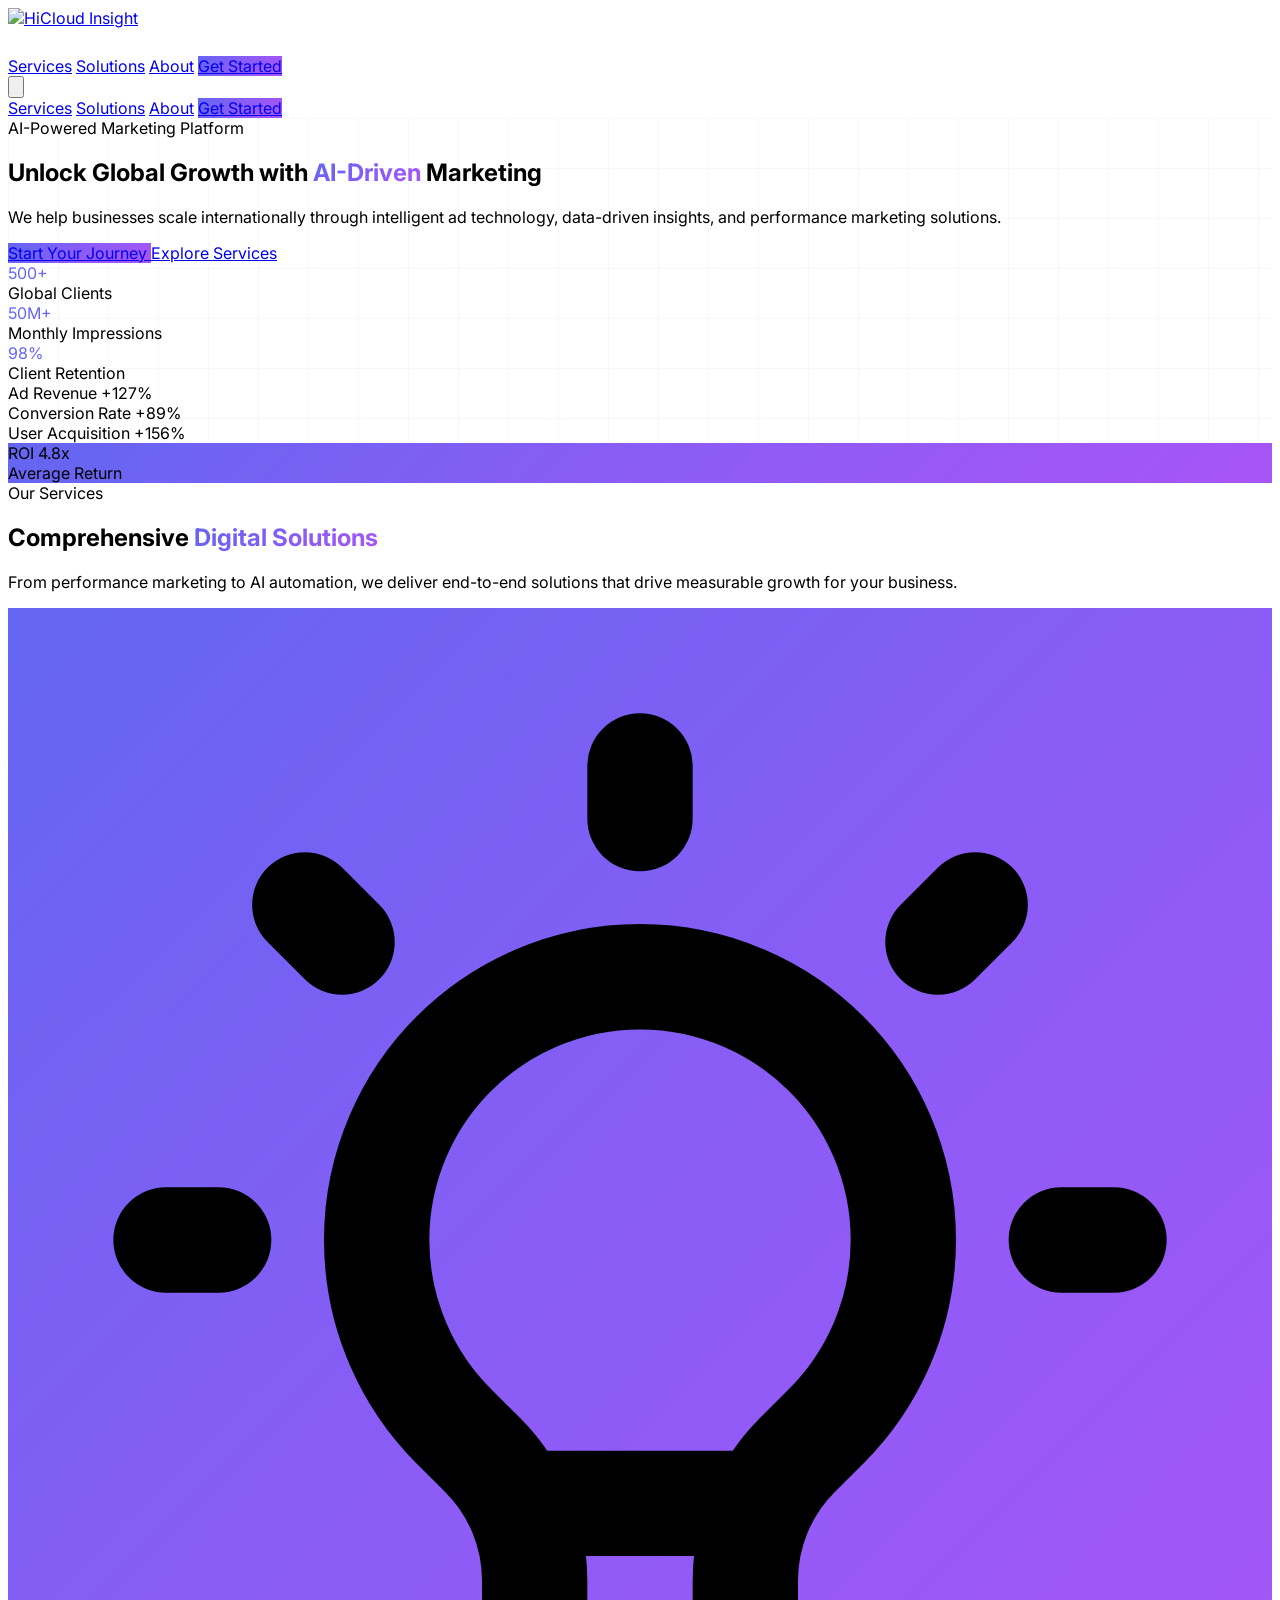
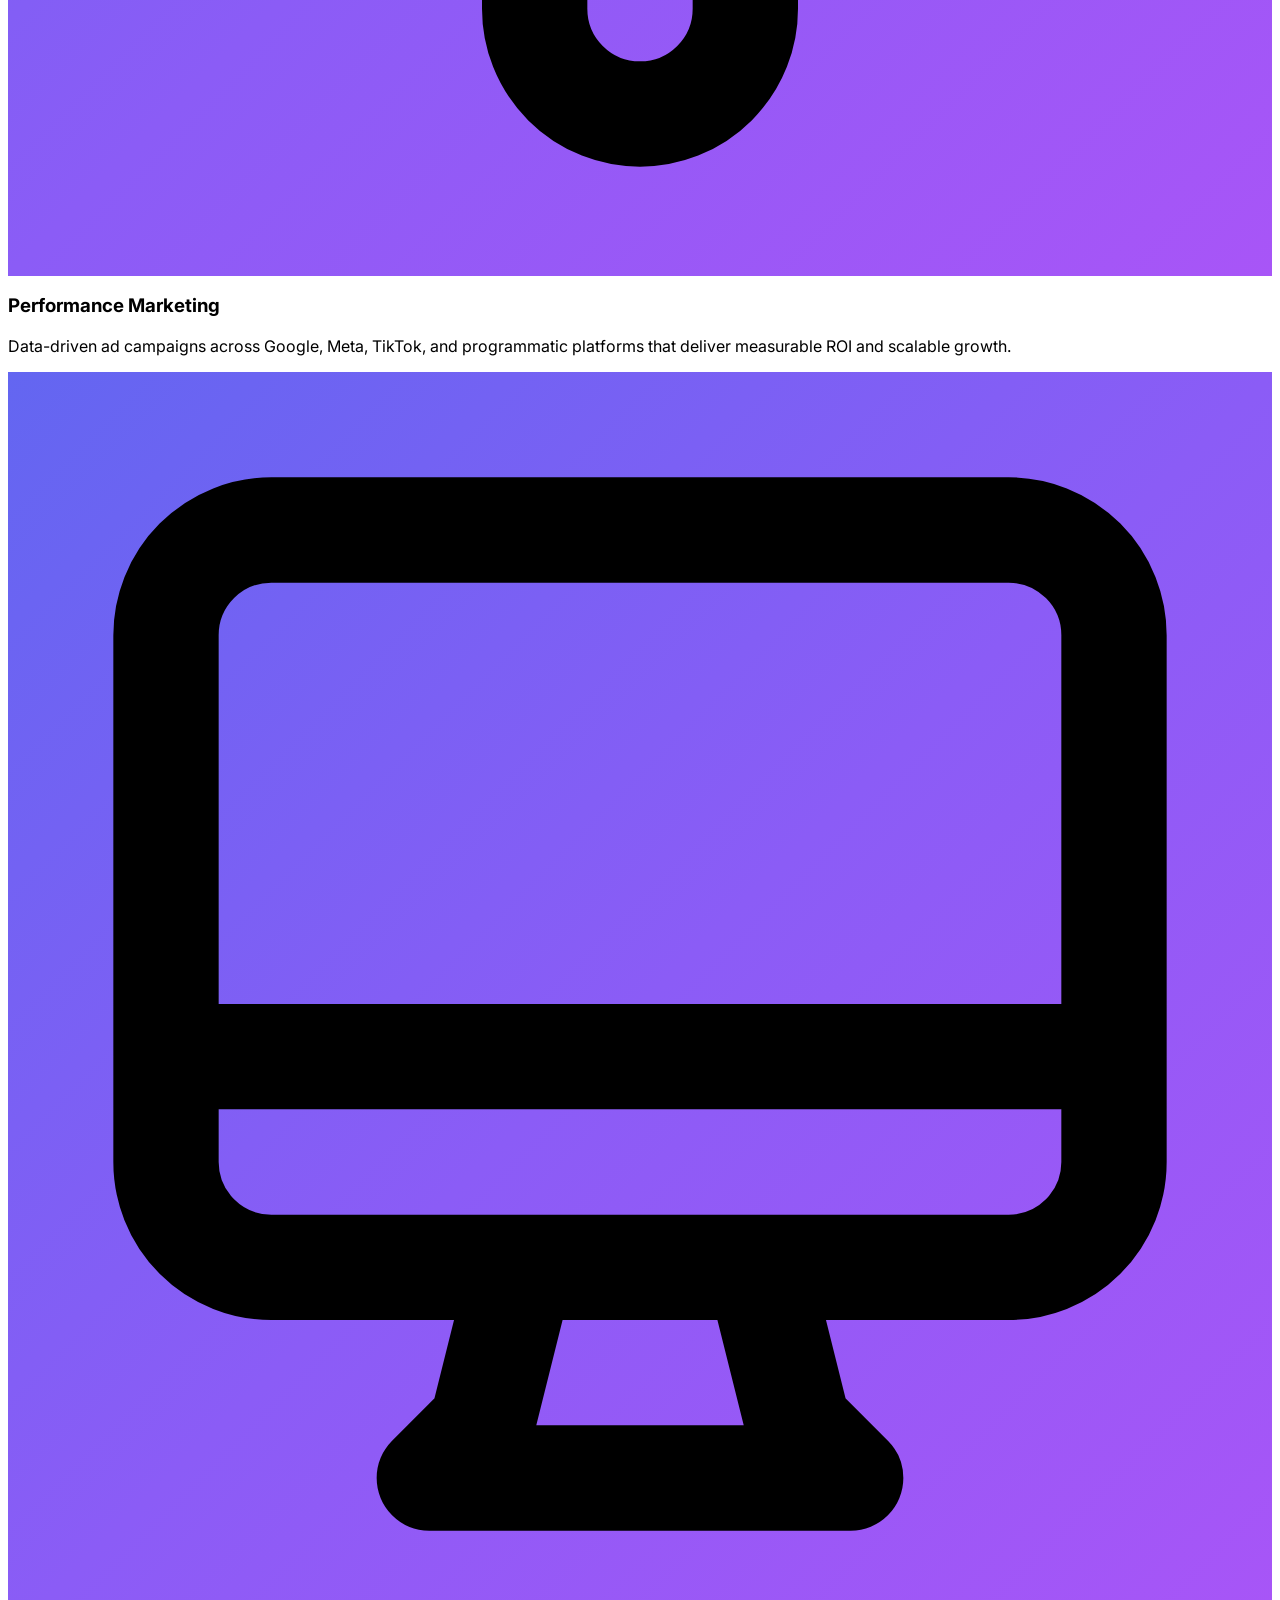
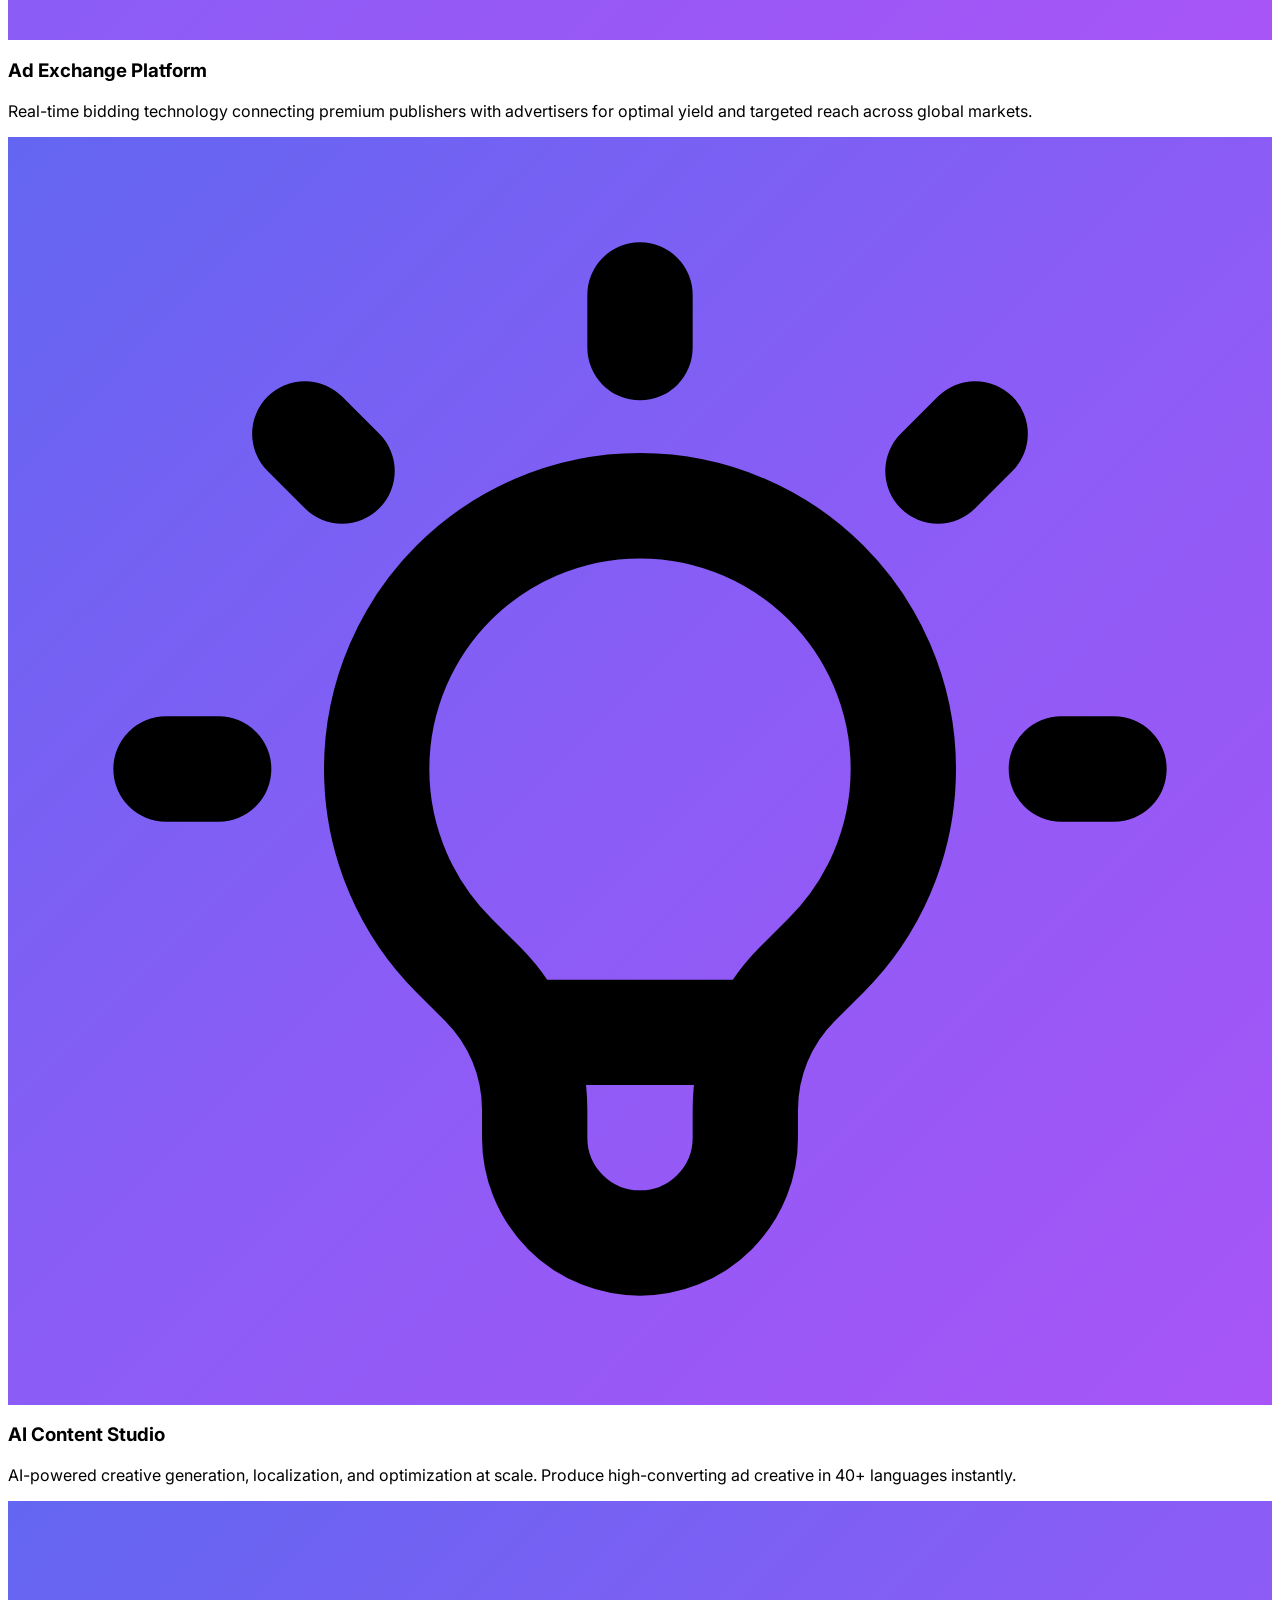
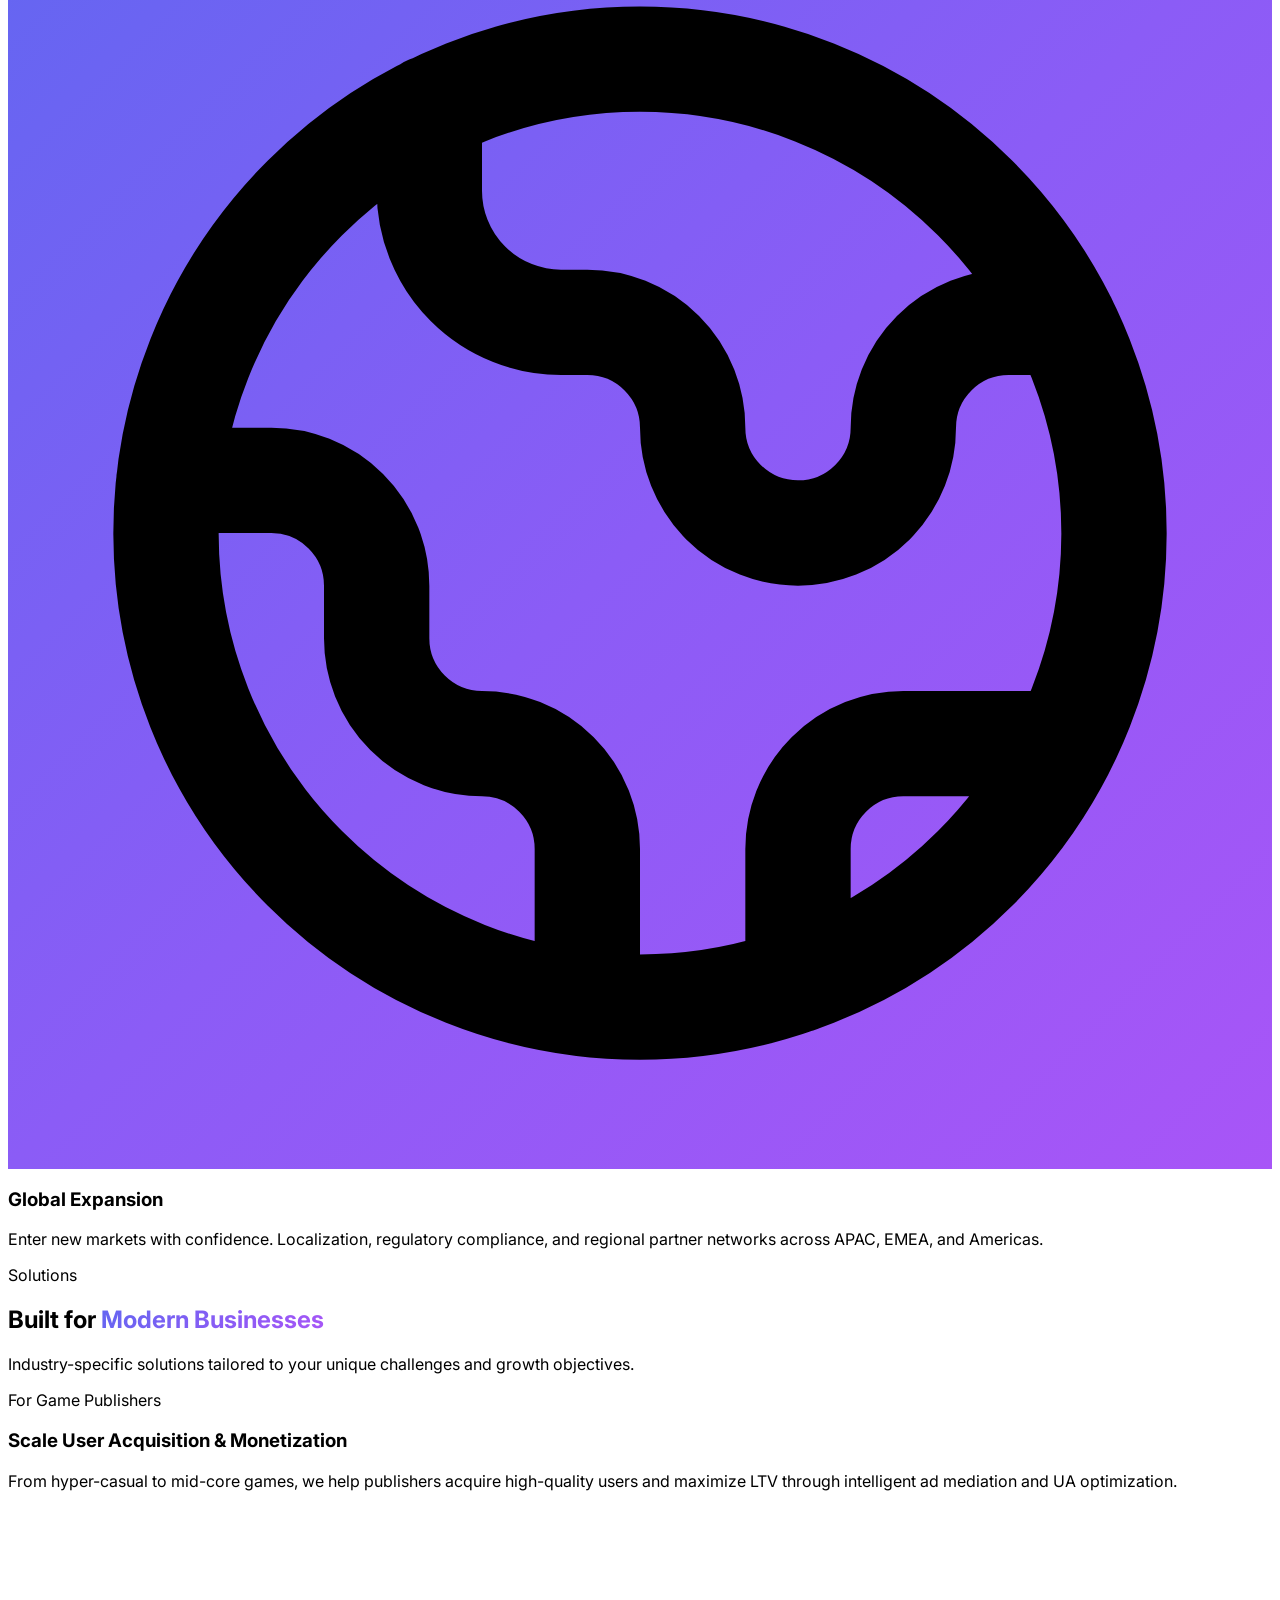
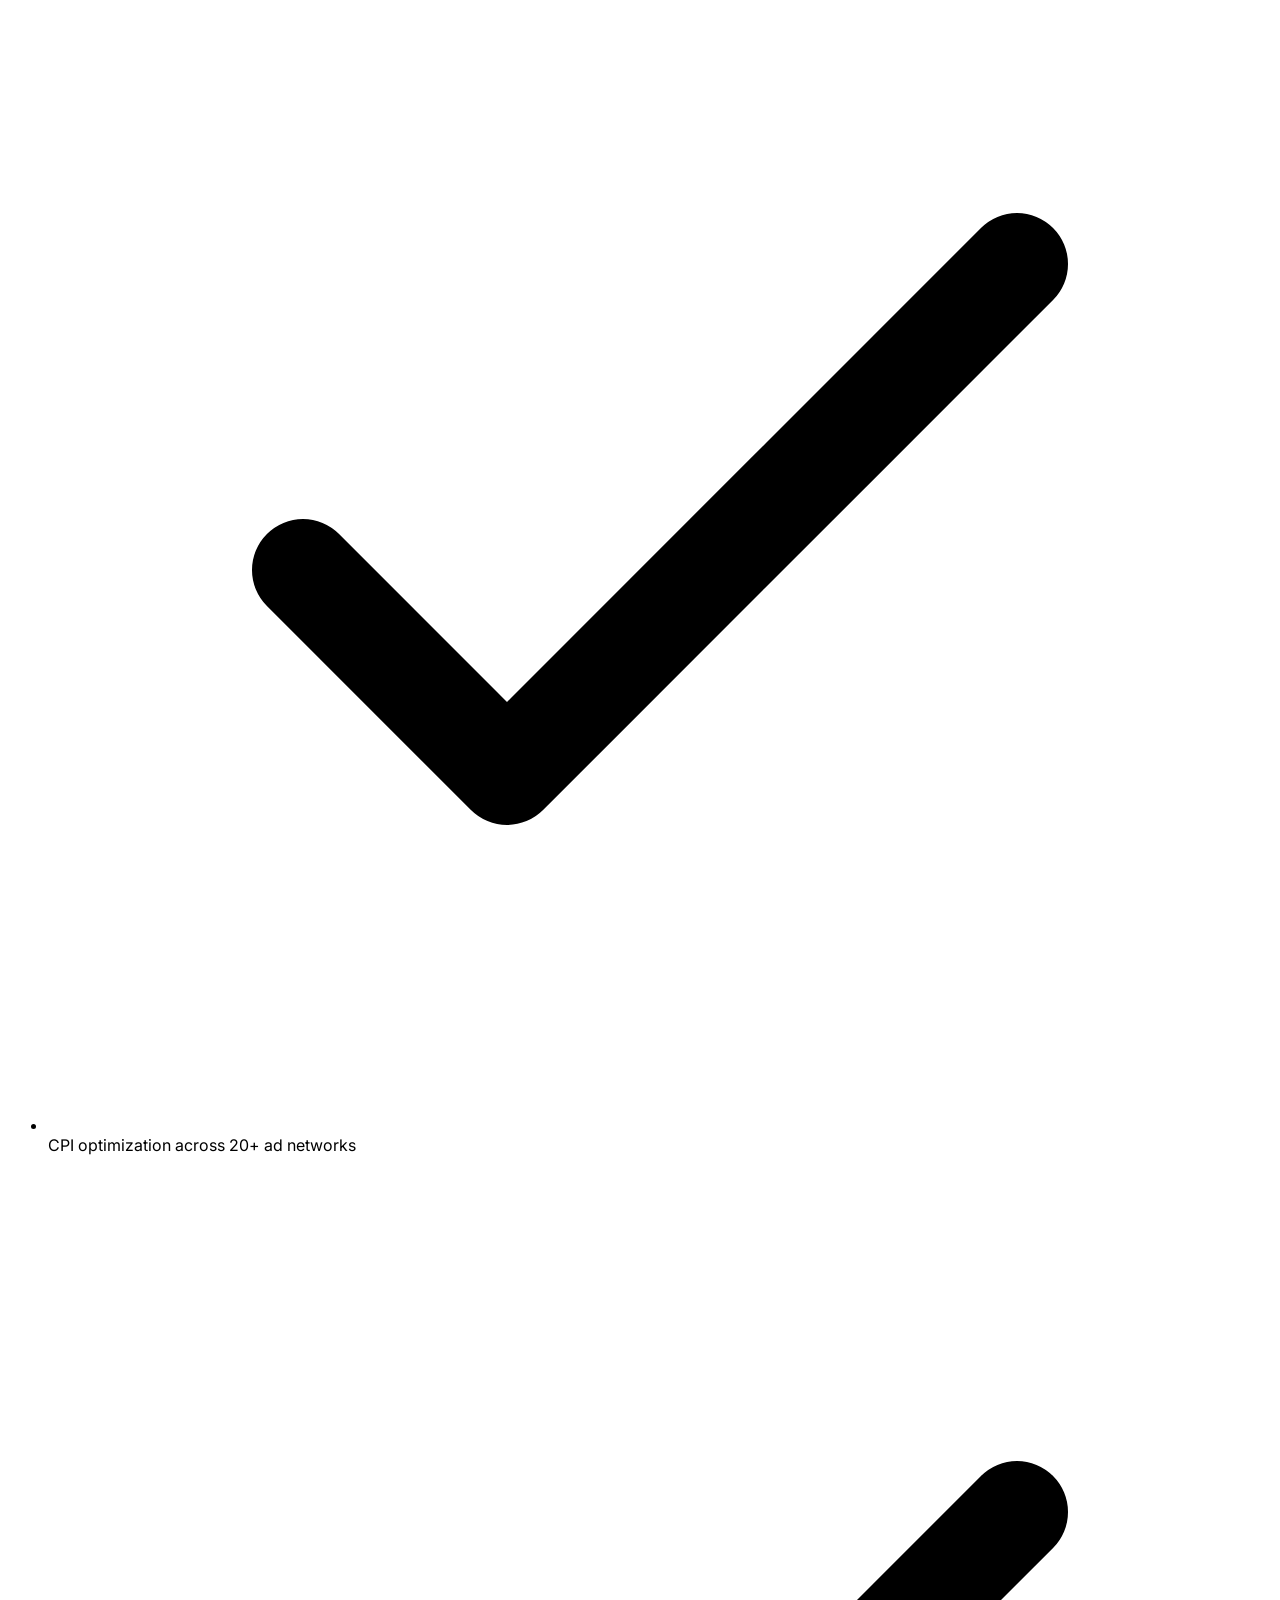
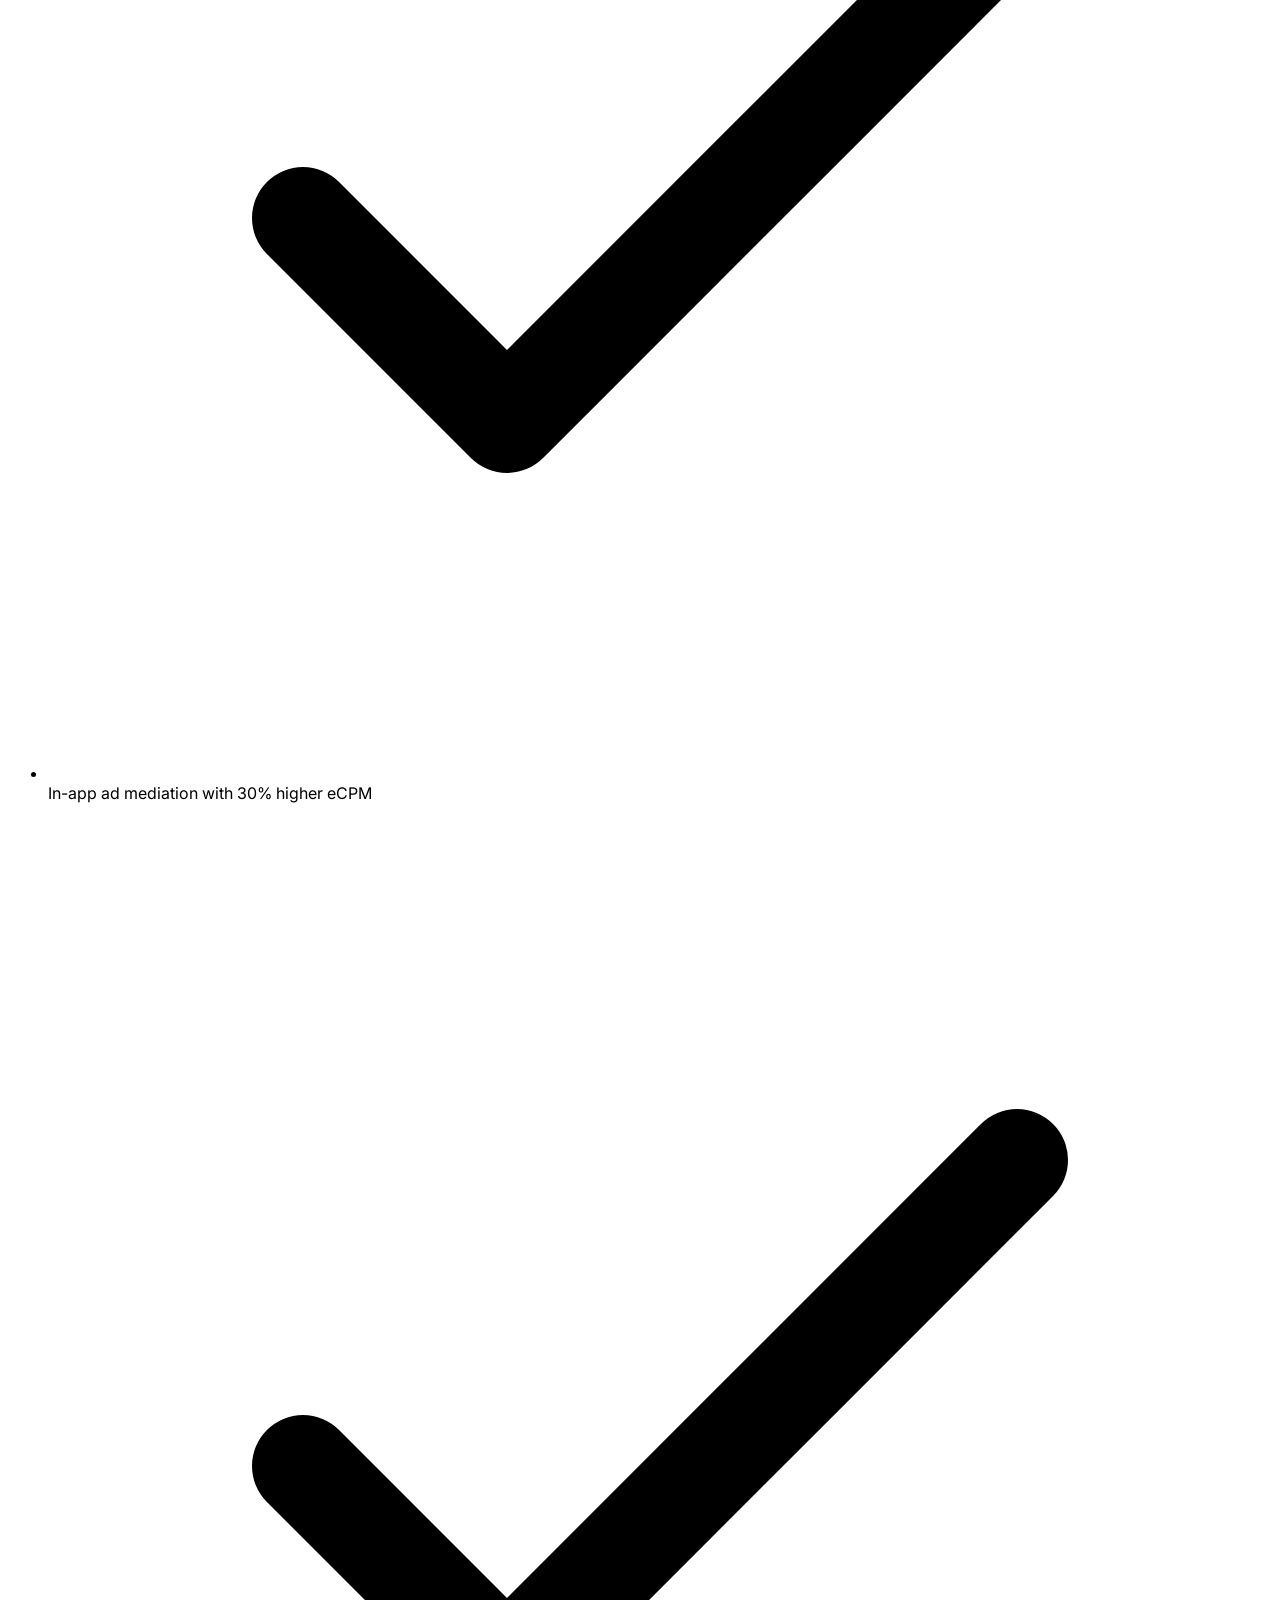
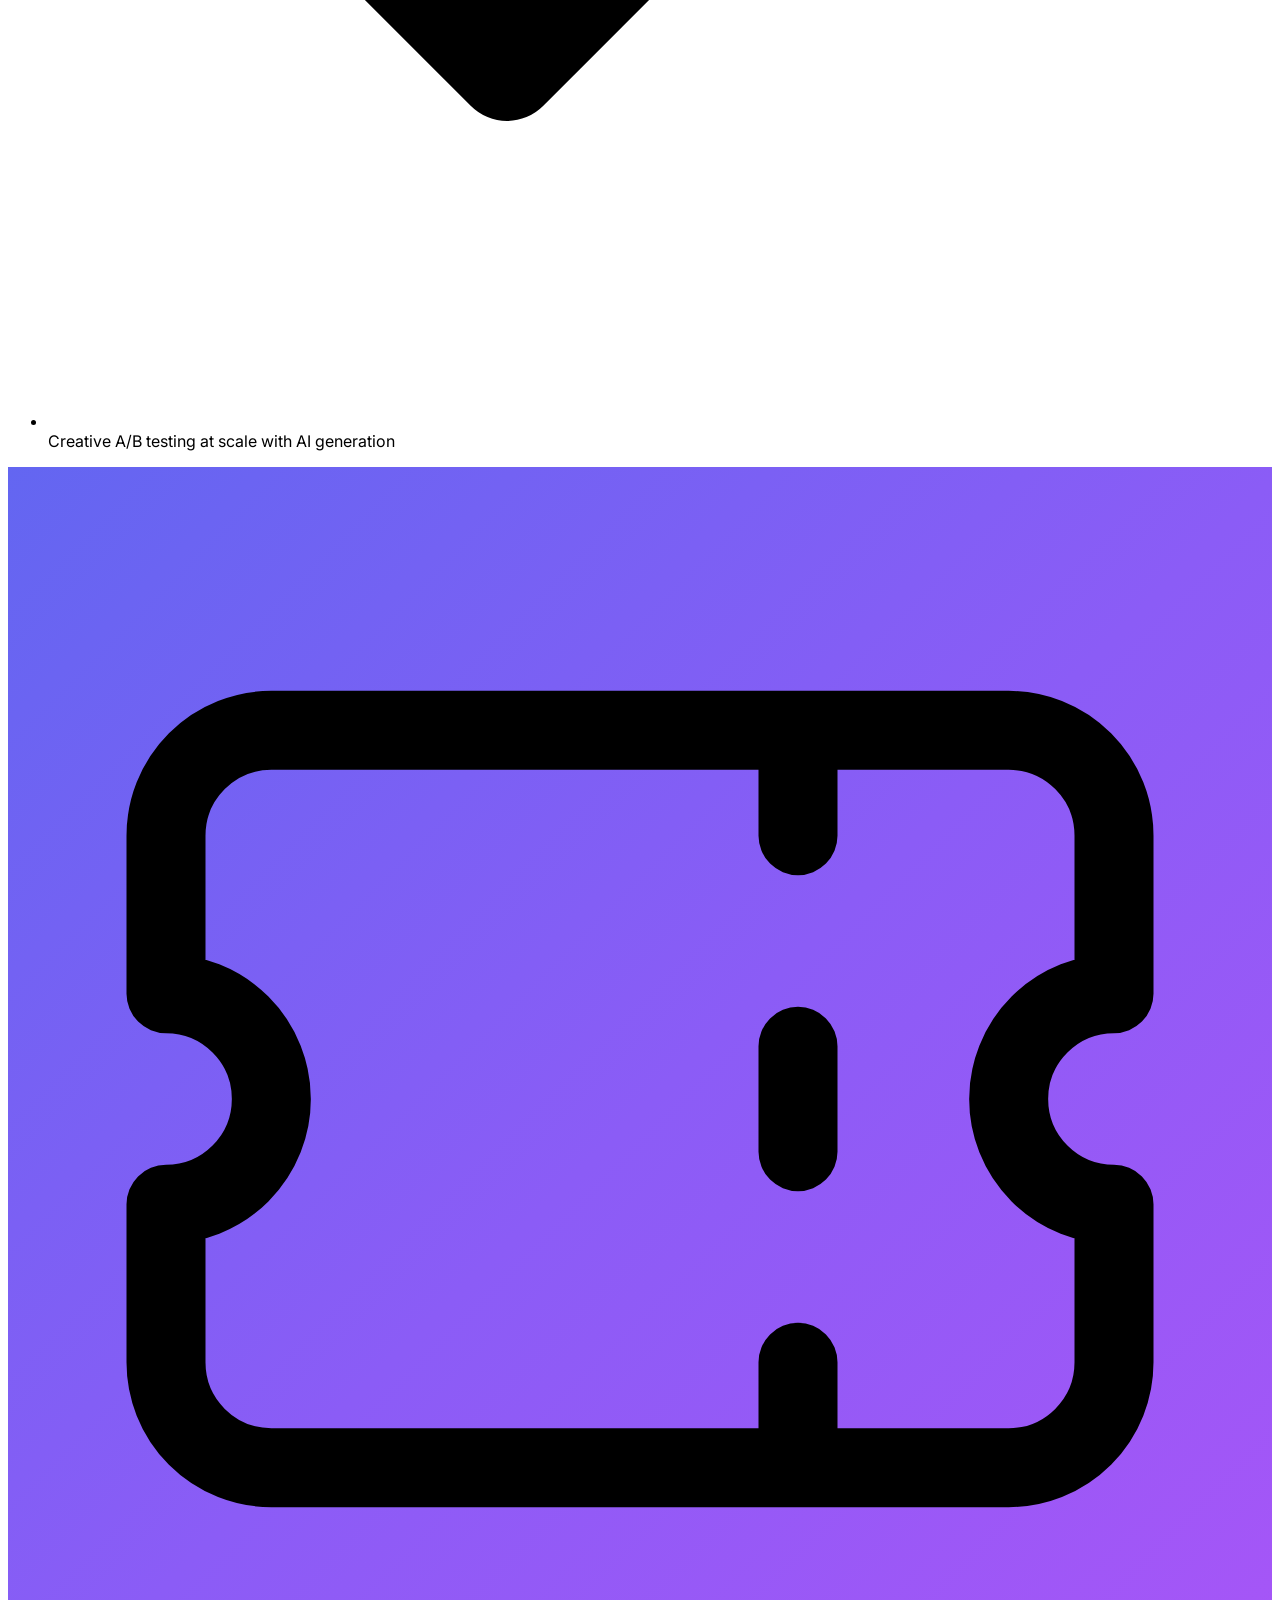
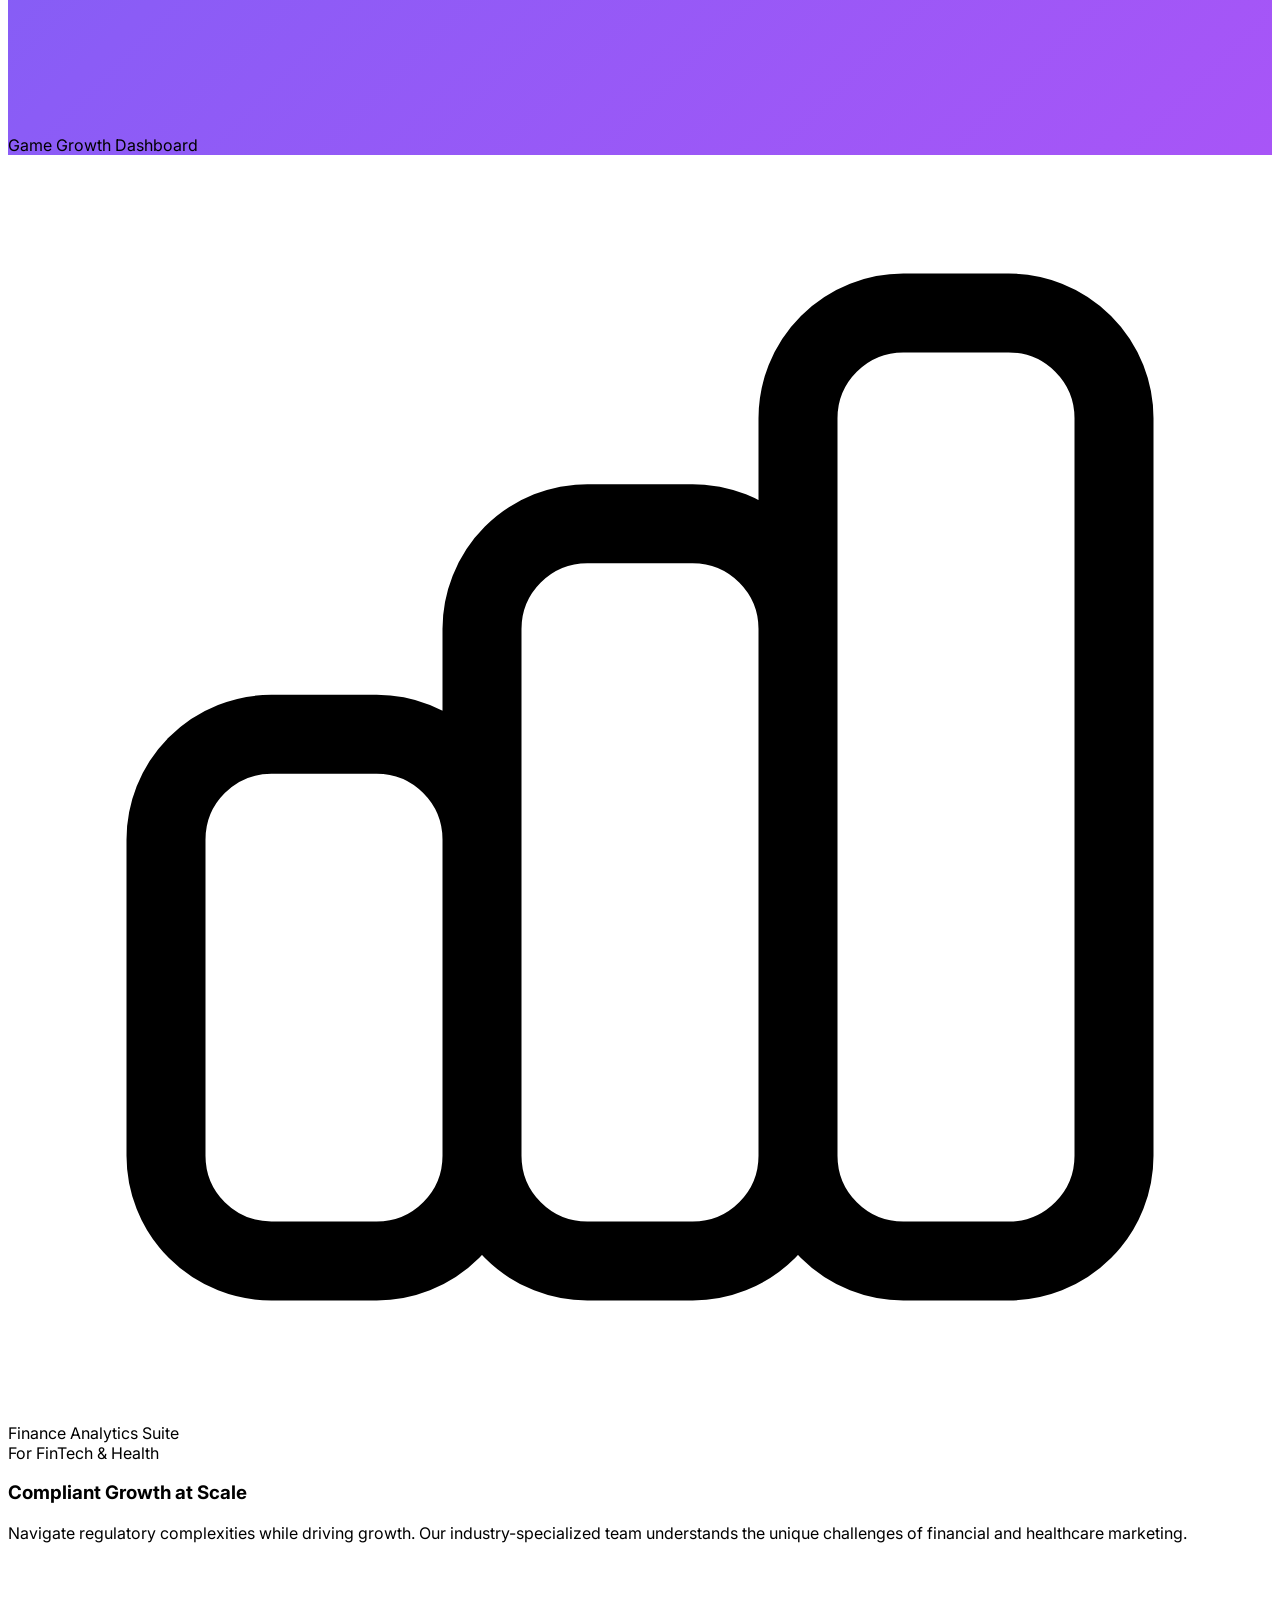
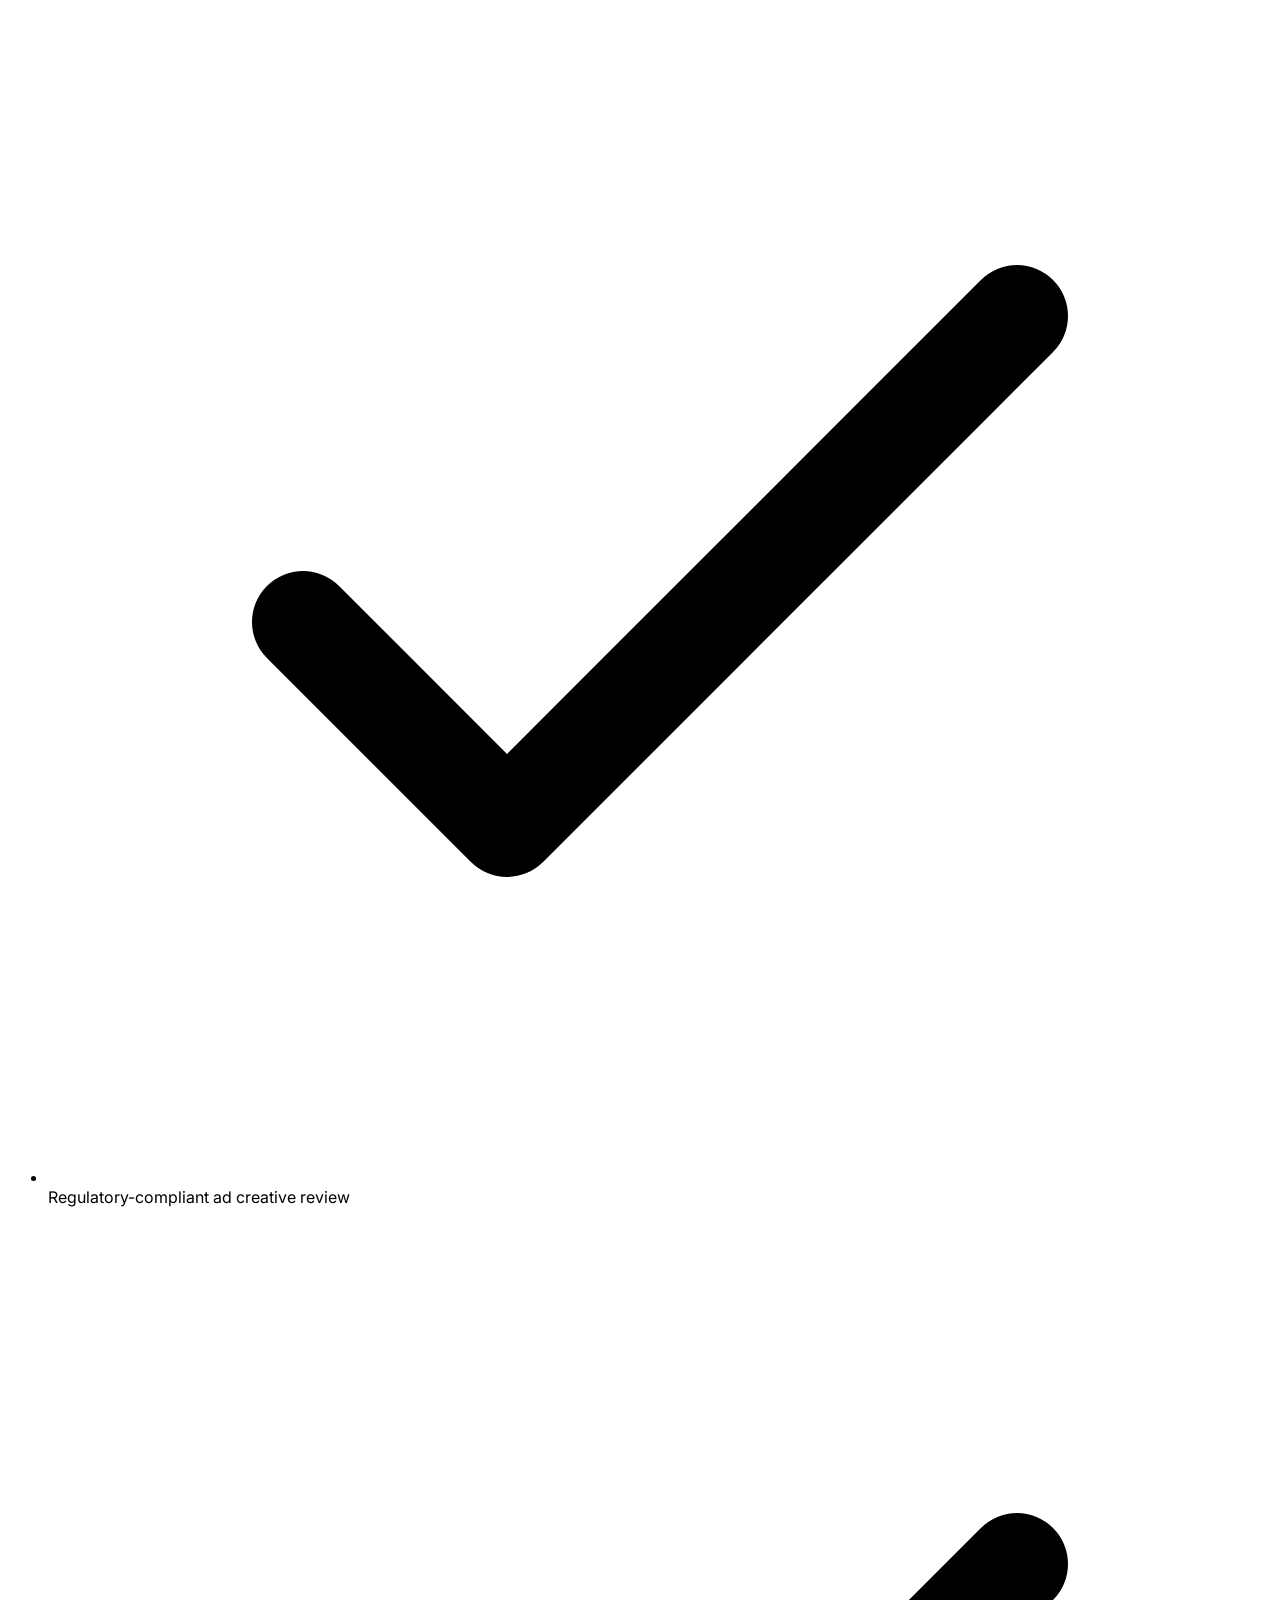
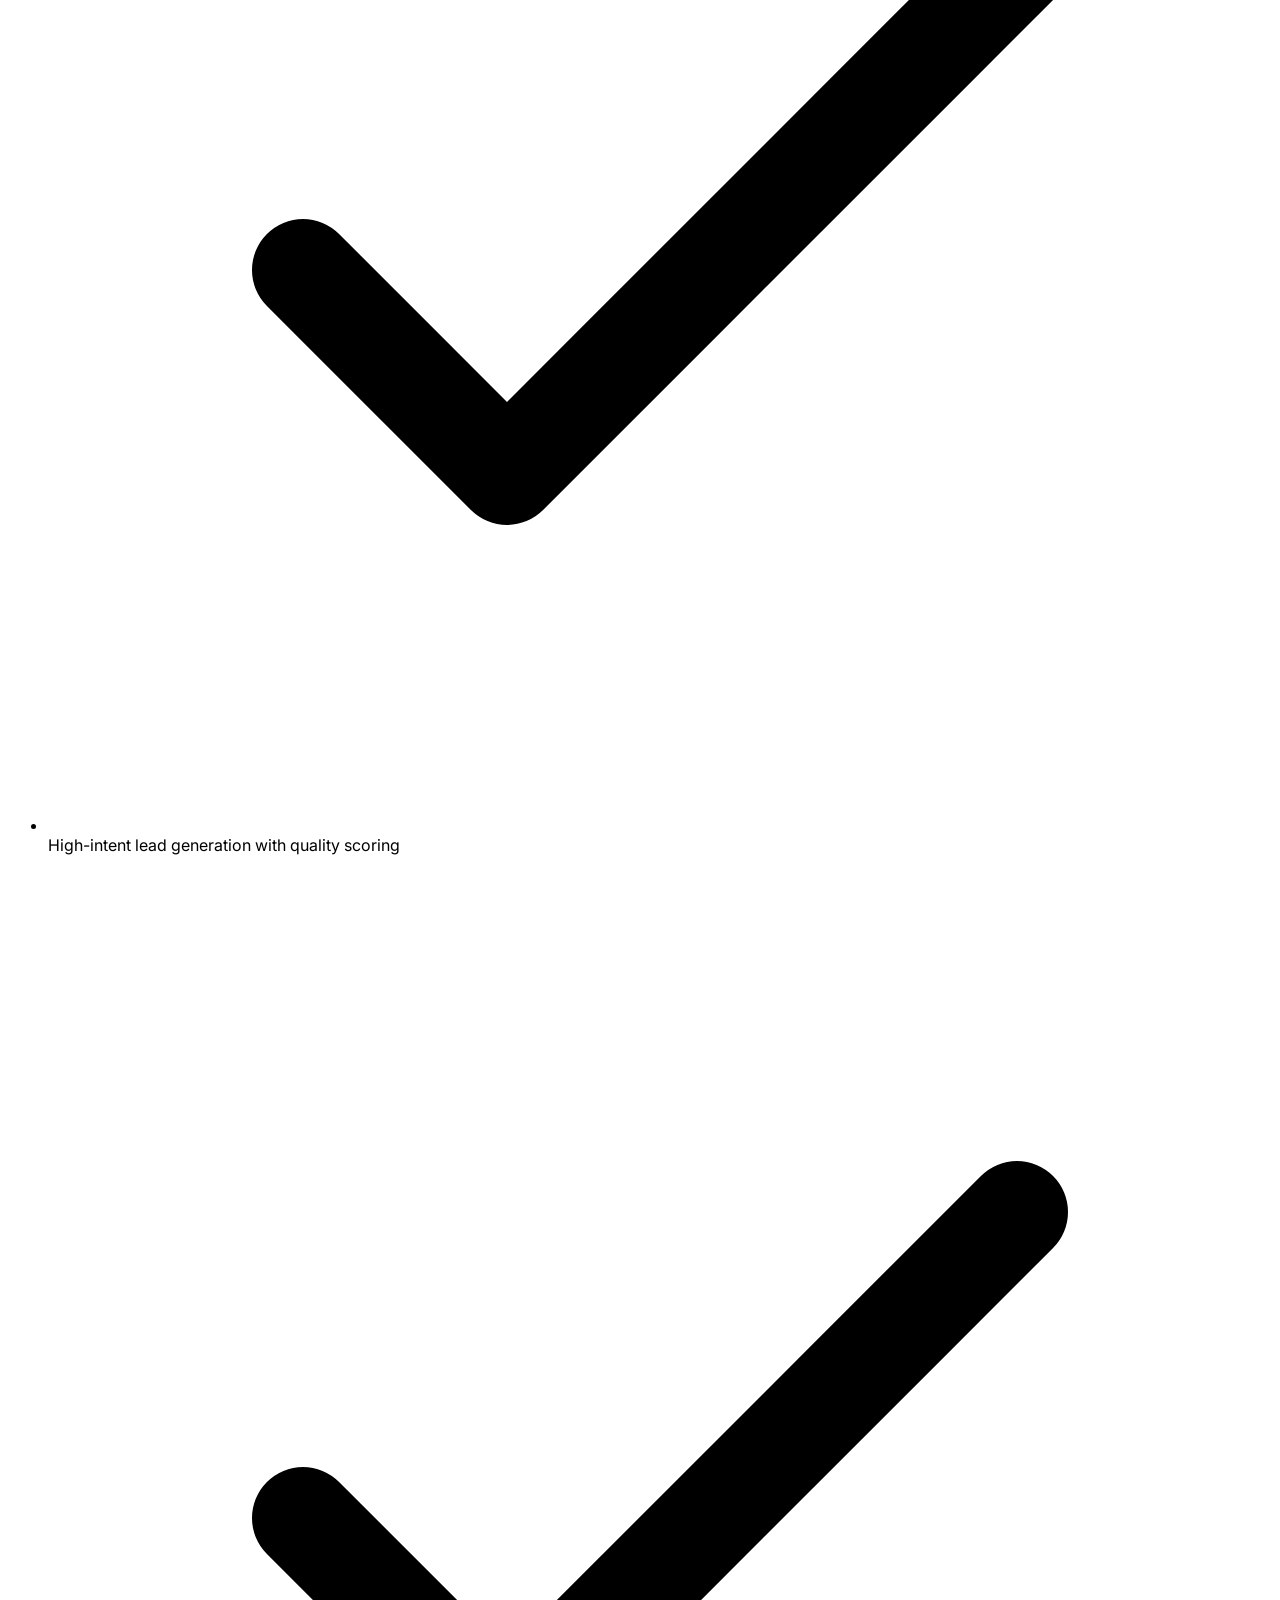
==== commit 5c401792: "Enhance contact form with validation and honeypot Added honeypot field for spam prevention and updat" ====
--- a/index.html
+++ b/index.html
@@ -1,579 +1,722 @@
 <!DOCTYPE html>
 <html lang="en">
 <head>
-    <meta charset="UTF-8">
-    <meta name="viewport" content="width=device-width, initial-scale=1.0">
-    <title>HiCloud Insight</title>
-    <meta name="description" content="">
-    <script src="config.js"></script>
-    <script src="https://cdn.tailwindcss.com"></script>
-    <link rel="preconnect" href="https://fonts.googleapis.com">
-    <link rel="preconnect" href="https://fonts.gstatic.com" crossorigin>
-    <link href="https://fonts.googleapis.com/css2?family=Inter:wght@300;400;500;600;700;800&display=swap" rel="stylesheet">
-    
-    <script>
-        tailwind.config = {
-            theme: {
-                extend: {
-                    fontFamily: {
-                        sans: ['Inter', 'sans-serif'],
-                    },
-                    colors: {
-                        primary: '#6366F1',
-                        secondary: '#8B5CF6',
-                        accent: '#A855F7',
-                        dark: '#1E1B4B',
-                        'dark-light': '#312E81',
-                    },
-                }
-            }
+  <meta charset="UTF-8">
+  <meta name="viewport" content="width=device-width, initial-scale=1.0">
+  <title>HiCloud Insight | Global Digital Growth</title>
+  <meta name="description" content="HiCloud Insight - Empowering businesses with AI-driven marketing solutions and global digital growth strategies.">
+  
+  <!-- 配置文件（必须最先加载） -->
+  <script src="config.js"></script>
+  
+  <!-- Tailwind CSS -->
+  <script src="https://cdn.tailwindcss.com"></script>
+  <script>
+    tailwind.config = {
+      theme: {
+        extend: {
+          colors: {
+            primary: 'var(--color-primary)',
+            secondary: 'var(--color-secondary)',
+            accent: 'var(--color-accent)',
+            dark: 'var(--color-dark)',
+            darkLight: 'var(--color-dark-light)',
+          },
+          fontFamily: {
+            inter: ['Inter', 'system-ui', 'sans-serif'],
+          },
         }
-    </script>
-    
-    <style type="text/tailwindcss">
-        @layer utilities {
-            .card-hover {
-                transition: all 0.3s ease;
-            }
-            .card-hover:hover {
-                transform: translateY(-4px);
-                box-shadow: 0 20px 40px rgba(99, 102, 241, 0.15);
-            }
-            .glow {
-                box-shadow: 0 0 60px rgba(99, 102, 241, 0.3);
-            }
-            .animate-float {
-                animation: float 6s ease-in-out infinite;
-            }
-            @keyframes float {
-                0%, 100% { transform: translateY(0); }
-                50% { transform: translateY(-10px); }
-            }
+      }
+    }
+  </script>
+  
+  <link rel="preconnect" href="https://fonts.googleapis.com">
+  <link rel="preconnect" href="https://fonts.gstatic.com" crossorigin>
+  <link href="https://fonts.googleapis.com/css2?family=Inter:wght@300;400;500;600;700;800&display=swap" rel="stylesheet">
+  
+  <link rel="icon" type="image/png" href="logo.png">
+  
+  <style>
+    * { font-family: 'Inter', system-ui, sans-serif; }
+    html { scroll-behavior: smooth; }
+    
+    /* 导航栏滚动效果 */
+    .nav-scrolled {
+      background: rgba(255, 255, 255, 0.95);
+      backdrop-filter: blur(10px);
+      box-shadow: 0 2px 20px rgba(0, 0, 0, 0.08);
+    }
+    
+    /* 动画 */
+    @keyframes fadeInUp {
+      from { opacity: 0; transform: translateY(30px); }
+      to { opacity: 1; transform: translateY(0); }
+    }
+    @keyframes float {
+      0%, 100% { transform: translateY(0px); }
+      50% { transform: translateY(-15px); }
+    }
+    @keyframes pulse-glow {
+      0%, 100% { box-shadow: 0 0 20px rgba(99, 102, 241, 0.3); }
+      50% { box-shadow: 0 0 40px rgba(139, 92, 246, 0.5); }
+    }
+    .animate-fade-in-up { animation: fadeInUp 0.8s ease-out forwards; }
+    .animate-float { animation: float 6s ease-in-out infinite; }
+    .animate-pulse-glow { animation: pulse-glow 3s ease-in-out infinite; }
+    .delay-100 { animation-delay: 0.1s; }
+    .delay-200 { animation-delay: 0.2s; }
+    .delay-300 { animation-delay: 0.3s; }
+    .delay-400 { animation-delay: 0.4s; }
+    .delay-500 { animation-delay: 0.5s; }
+    
+    /* 卡片悬浮 */
+    .card-hover {
+      transition: all 0.3s cubic-bezier(0.4, 0, 0.2, 1);
+    }
+    .card-hover:hover {
+      transform: translateY(-8px);
+      box-shadow: 0 25px 50px -12px rgba(99, 102, 241, 0.25);
+    }
+    
+    /* 渐变文字 */
+    .gradient-text {
+      background: linear-gradient(135deg, var(--color-primary), var(--color-accent));
+      -webkit-background-clip: text;
+      -webkit-text-fill-color: transparent;
+      background-clip: text;
+    }
+    
+    /* 背景网格 */
+    .bg-grid {
+      background-image: 
+        linear-gradient(rgba(99, 102, 241, 0.05) 1px, transparent 1px),
+        linear-gradient(90deg, rgba(99, 102, 241, 0.05) 1px, transparent 1px);
+      background-size: 50px 50px;
+    }
+    
+    /* Honeypot 隐藏字段 */
+    .hp-field {
+      position: absolute;
+      left: -9999px;
+      top: -9999px;
+      height: 0;
+      width: 0;
+      overflow: hidden;
+    }
+  </style>
+</head>
+<body class="bg-white text-gray-800 overflow-x-hidden">
+  <!-- ========== 导航栏 ========== -->
+  <nav id="navbar" class="fixed top-0 left-0 right-0 z-50 transition-all duration-300 bg-white/80 backdrop-blur-md">
+    <div class="max-w-7xl mx-auto px-6 py-4">
+      <div class="flex items-center justify-between">
+        <!-- LOGO -->
+        <a href="#" class="flex items-center">
+          <img class="site-logo" src="logo.png" alt="HiCloud Insight" style="height: 48px; width: auto;">
+        </a>
+        
+        <!-- 导航链接 -->
+        <div class="hidden md:flex items-center gap-8">
+          <a href="#services" class="text-gray-600 hover:text-primary transition-colors">Services</a>
+          <a href="#solutions" class="text-gray-600 hover:text-primary transition-colors">Solutions</a>
+          <a href="#about" class="text-gray-600 hover:text-primary transition-colors">About</a>
+          <a href="#contact" class="px-6 py-2.5 bg-gradient-brand text-white rounded-full font-medium hover:opacity-90 transition-opacity">
+            Get Started
+          </a>
+        </div>
+        
+        <!-- 移动端菜单按钮 -->
+        <button id="mobileMenuBtn" class="md:hidden text-gray-600">
+          <svg class="w-6 h-6" fill="none" stroke="currentColor" viewBox="0 0 24 24">
+            <path stroke-linecap="round" stroke-linejoin="round" stroke-width="2" d="M4 6h16M4 12h16M4 18h16"/>
+          </svg>
+        </button>
+      </div>
+      
+      <!-- 移动端菜单 -->
+      <div id="mobileMenu" class="hidden md:hidden mt-4 pb-4 border-t border-gray-100 pt-4">
+        <div class="flex flex-col gap-4">
+          <a href="#services" class="text-gray-600 hover:text-primary transition-colors">Services</a>
+          <a href="#solutions" class="text-gray-600 hover:text-primary transition-colors">Solutions</a>
+          <a href="#about" class="text-gray-600 hover:text-primary transition-colors">About</a>
+          <a href="#contact" class="px-6 py-2.5 bg-gradient-brand text-white rounded-full font-medium text-center">
+            Get Started
+          </a>
+        </div>
+      </div>
+    </div>
+  </nav>
+  <!-- ========== Hero 区域 ========== -->
+  <section class="relative min-h-screen flex items-center pt-20 bg-grid">
+    <!-- 背景装饰 -->
+    <div class="absolute top-20 right-0 w-96 h-96 bg-primary/10 rounded-full blur-3xl"></div>
+    <div class="absolute bottom-20 left-0 w-80 h-80 bg-accent/10 rounded-full blur-3xl"></div>
+    
+    <div class="max-w-7xl mx-auto px-6 py-20 relative z-10">
+      <div class="grid lg:grid-cols-2 gap-12 items-center">
+        <div class="space-y-8">
+          <div class="inline-flex items-center gap-2 px-4 py-2 bg-primary/10 rounded-full text-primary text-sm font-medium animate-fade-in-up">
+            <span class="w-2 h-2 bg-primary rounded-full animate-pulse"></span>
+            AI-Powered Marketing Platform
+          </div>
+          
+          <h1 class="text-5xl lg:text-6xl font-bold leading-tight animate-fade-in-up delay-100">
+            Unlock Global Growth with 
+            <span class="gradient-text">AI-Driven</span> Marketing
+          </h1>
+          
+          <p class="text-xl text-gray-600 leading-relaxed animate-fade-in-up delay-200">
+            We help businesses scale internationally through intelligent ad technology, 
+            data-driven insights, and performance marketing solutions.
+          </p>
+          
+          <div class="flex flex-wrap gap-4 animate-fade-in-up delay-300">
+            <a href="#contact" class="px-8 py-4 bg-gradient-brand text-white rounded-full font-semibold hover:opacity-90 transition-all transform hover:scale-105 animate-pulse-glow">
+              Start Your Journey
+            </a>
+            <a href="#services" class="px-8 py-4 border-2 border-gray-200 text-gray-700 rounded-full font-semibold hover:border-primary hover:text-primary transition-all">
+              Explore Services
+            </a>
+          </div>
+          
+          <div class="flex items-center gap-8 pt-4 animate-fade-in-up delay-400">
+            <div>
+              <div class="text-3xl font-bold gradient-text">500+</div>
+              <div class="text-gray-500 text-sm">Global Clients</div>
+            </div>
+            <div class="w-px h-12 bg-gray-200"></div>
+            <div>
+              <div class="text-3xl font-bold gradient-text">50M+</div>
+              <div class="text-gray-500 text-sm">Monthly Impressions</div>
+            </div>
+            <div class="w-px h-12 bg-gray-200"></div>
+            <div>
+              <div class="text-3xl font-bold gradient-text">98%</div>
+              <div class="text-gray-500 text-sm">Client Retention</div>
+            </div>
+          </div>
+        </div>
+        
+        <!-- Hero 视觉 -->
+        <div class="relative hidden lg:block">
+          <div class="relative animate-float">
+            <div class="absolute inset-0 bg-gradient-brand rounded-3xl blur-2xl opacity-20"></div>
+            <div class="relative bg-white rounded-3xl shadow-2xl p-8 border border-gray-100">
+              <div class="flex items-center gap-3 mb-6">
+                <div class="w-3 h-3 rounded-full bg-red-400"></div>
+                <div class="w-3 h-3 rounded-full bg-yellow-400"></div>
+                <div class="w-3 h-3 rounded-full bg-green-400"></div>
+              </div>
+              <div class="space-y-4">
+                <div class="flex items-center justify-between p-4 bg-gray-50 rounded-xl">
+                  <span class="text-gray-600">Ad Revenue</span>
+                  <span class="font-bold text-green-500">+127%</span>
+                </div>
+                <div class="flex items-center justify-between p-4 bg-gray-50 rounded-xl">
+                  <span class="text-gray-600">Conversion Rate</span>
+                  <span class="font-bold text-green-500">+89%</span>
+                </div>
+                <div class="flex items-center justify-between p-4 bg-gray-50 rounded-xl">
+                  <span class="text-gray-600">User Acquisition</span>
+                  <span class="font-bold text-green-500">+156%</span>
+                </div>
+                <div class="h-32 bg-gradient-brand rounded-xl mt-6 flex items-center justify-center">
+                  <div class="text-white text-center">
+                    <div class="text-4xl font-bold">ROI 4.8x</div>
+                    <div class="text-white/80 text-sm mt-1">Average Return</div>
+                  </div>
+                </div>
+              </div>
+            </div>
+          </div>
+        </div>
+      </div>
+    </div>
+  </section>
+  <!-- ========== 服务区域 ========== -->
+  <section id="services" class="py-24 bg-gray-50">
+    <div class="max-w-7xl mx-auto px-6">
+      <div class="text-center mb-16">
+        <span class="text-primary font-semibold text-sm uppercase tracking-wider">Our Services</span>
+        <h2 class="text-4xl lg:text-5xl font-bold mt-4 mb-6">
+          Comprehensive <span class="gradient-text">Digital Solutions</span>
+        </h2>
+        <p class="text-xl text-gray-600 max-w-3xl mx-auto">
+          From performance marketing to AI automation, we deliver end-to-end solutions 
+          that drive measurable growth for your business.
+        </p>
+      </div>
+      
+      <div class="grid md:grid-cols-2 lg:grid-cols-2 gap-8 max-w-4xl mx-auto">
+        <!-- 服务卡片 1 - Performance Marketing -->
+        <div class="card-hover bg-white rounded-2xl p-8 shadow-sm border border-gray-100">
+          <div class="w-14 h-14 bg-gradient-brand rounded-xl flex items-center justify-center mb-6">
+            <svg class="w-7 h-7 text-white" fill="none" stroke="currentColor" viewBox="0 0 24 24">
+              <path stroke-linecap="round" stroke-linejoin="round" stroke-width="2" d="M9.663 17h4.673M12 3v1m6.364 1.636l-.707.707M21 12h-1M4 12H3m3.343-5.657l-.707-.707m2.828 9.9a5 5 0 117.072 0l-.548.547A3.374 3.374 0 0014 18.469V19a2 2 0 11-4 0v-.531c0-.895-.356-1.754-.988-2.386l-.548-.547z"/>
+            </svg>
+          </div>
+          <h3 class="text-xl font-bold mb-3">Performance Marketing</h3>
+          <p class="text-gray-600 leading-relaxed">
+            Data-driven ad campaigns across Google, Meta, TikTok, and programmatic platforms 
+            that deliver measurable ROI and scalable growth.
+          </p>
+        </div>
+        
+        <!-- 服务卡片 2 - Ad Exchange Platform -->
+        <div class="card-hover bg-white rounded-2xl p-8 shadow-sm border border-gray-100">
+          <div class="w-14 h-14 bg-gradient-brand rounded-xl flex items-center justify-center mb-6">
+            <svg class="w-7 h-7 text-white" fill="none" stroke="currentColor" viewBox="0 0 24 24">
+              <path stroke-linecap="round" stroke-linejoin="round" stroke-width="2" d="M9.75 17L9 20l-1 1h8l-1-1-.75-3M3 13h18M5 17h14a2 2 0 002-2V5a2 2 0 00-2-2H5a2 2 0 00-2 2v10a2 2 0 002 2z"/>
+            </svg>
+          </div>
+          <h3 class="text-xl font-bold mb-3">Ad Exchange Platform</h3>
+          <p class="text-gray-600 leading-relaxed">
+            Real-time bidding technology connecting premium publishers with advertisers 
+            for optimal yield and targeted reach across global markets.
+          </p>
+        </div>
+        
+        <!-- 服务卡片 3 - AI Content Studio -->
+        <div class="card-hover bg-white rounded-2xl p-8 shadow-sm border border-gray-100">
+          <div class="w-14 h-14 bg-gradient-brand rounded-xl flex items-center justify-center mb-6">
+            <svg class="w-7 h-7 text-white" fill="none" stroke="currentColor" viewBox="0 0 24 24">
+              <path stroke-linecap="round" stroke-linejoin="round" stroke-width="2" d="M9.663 17h4.673M12 3v1m6.364 1.636l-.707.707M21 12h-1M4 12H3m3.343-5.657l-.707-.707m2.828 9.9a5 5 0 117.072 0l-.548.547A3.374 3.374 0 0014 18.469V19a2 2 0 11-4 0v-.531c0-.895-.356-1.754-.988-2.386l-.548-.547z"/>
+            </svg>
+          </div>
+          <h3 class="text-xl font-bold mb-3">AI Content Studio</h3>
+          <p class="text-gray-600 leading-relaxed">
+            AI-powered creative generation, localization, and optimization at scale. 
+            Produce high-converting ad creative in 40+ languages instantly.
+          </p>
+        </div>
+        
+        <!-- 服务卡片 4 - Global Expansion -->
+        <div class="card-hover bg-white rounded-2xl p-8 shadow-sm border border-gray-100">
+          <div class="w-14 h-14 bg-gradient-brand rounded-xl flex items-center justify-center mb-6">
+            <svg class="w-7 h-7 text-white" fill="none" stroke="currentColor" viewBox="0 0 24 24">
+              <path stroke-linecap="round" stroke-linejoin="round" stroke-width="2" d="M3.055 11H5a2 2 0 012 2v1a2 2 0 002 2 2 2 0 012 2v2.945M8 3.935V5.5A2.5 2.5 0 0010.5 8h.5a2 2 0 012 2 2 2 0 104 0 2 2 0 012-2h1.064M15 20.488V18a2 2 0 012-2h3.064M21 12a9 9 0 11-18 0 9 9 0 0118 0z"/>
+            </svg>
+          </div>
+          <h3 class="text-xl font-bold mb-3">Global Expansion</h3>
+          <p class="text-gray-600 leading-relaxed">
+            Enter new markets with confidence. Localization, regulatory compliance, 
+            and regional partner networks across APAC, EMEA, and Americas.
+          </p>
+        </div>
+      </div>
+    </div>
+  </section>
+  <!-- ========== Solutions ========== -->
+  <section id="solutions" class="py-24">
+    <div class="max-w-7xl mx-auto px-6">
+      <div class="text-center mb-16">
+        <span class="text-primary font-semibold text-sm uppercase tracking-wider">Solutions</span>
+        <h2 class="text-4xl lg:text-5xl font-bold mt-4 mb-6">
+          Built for <span class="gradient-text">Modern Businesses</span>
+        </h2>
+        <p class="text-xl text-gray-600 max-w-3xl mx-auto">
+          Industry-specific solutions tailored to your unique challenges and growth objectives.
+        </p>
+      </div>
+      
+      <div class="grid lg:grid-cols-2 gap-12 items-center mb-16">
+        <div class="space-y-6">
+          <div class="inline-block px-4 py-2 bg-primary/10 text-primary rounded-full text-sm font-medium">
+            For Game Publishers
+          </div>
+          <h3 class="text-3xl font-bold">Scale User Acquisition & Monetization</h3>
+          <p class="text-gray-600 text-lg leading-relaxed">
+            From hyper-casual to mid-core games, we help publishers acquire high-quality users 
+            and maximize LTV through intelligent ad mediation and UA optimization.
+          </p>
+          <ul class="space-y-3">
+            <li class="flex items-start gap-3">
+              <svg class="w-6 h-6 text-green-500 flex-shrink-0 mt-0.5" fill="none" stroke="currentColor" viewBox="0 0 24 24">
+                <path stroke-linecap="round" stroke-linejoin="round" stroke-width="2" d="M5 13l4 4L19 7"/>
+              </svg>
+              <span class="text-gray-700">CPI optimization across 20+ ad networks</span>
+            </li>
+            <li class="flex items-start gap-3">
+              <svg class="w-6 h-6 text-green-500 flex-shrink-0 mt-0.5" fill="none" stroke="currentColor" viewBox="0 0 24 24">
+                <path stroke-linecap="round" stroke-linejoin="round" stroke-width="2" d="M5 13l4 4L19 7"/>
+              </svg>
+              <span class="text-gray-700">In-app ad mediation with 30% higher eCPM</span>
+            </li>
+            <li class="flex items-start gap-3">
+              <svg class="w-6 h-6 text-green-500 flex-shrink-0 mt-0.5" fill="none" stroke="currentColor" viewBox="0 0 24 24">
+                <path stroke-linecap="round" stroke-linejoin="round" stroke-width="2" d="M5 13l4 4L19 7"/>
+              </svg>
+              <span class="text-gray-700">Creative A/B testing at scale with AI generation</span>
+            </li>
+          </ul>
+        </div>
+        <div class="relative">
+          <div class="absolute inset-0 bg-gradient-brand rounded-3xl blur-2xl opacity-10"></div>
+          <div class="relative bg-white rounded-3xl shadow-xl p-6 border border-gray-100">
+            <div class="aspect-video bg-gradient-brand rounded-2xl flex items-center justify-center">
+              <div class="text-white text-center">
+                <svg class="w-20 h-20 mx-auto mb-4 opacity-80" fill="none" stroke="currentColor" viewBox="0 0 24 24">
+                  <path stroke-linecap="round" stroke-linejoin="round" stroke-width="1.5" d="M15 5v2m0 4v2m0 4v2M5 5a2 2 0 00-2 2v3a2 2 0 110 4v3a2 2 0 002 2h14a2 2 0 002-2v-3a2 2 0 110-4V7a2 2 0 00-2-2H5z"/>
+                </svg>
+                <div class="text-xl font-semibold">Game Growth Dashboard</div>
+              </div>
+            </div>
+          </div>
+        </div>
+      </div>
+      
+      <div class="grid lg:grid-cols-2 gap-12 items-center">
+        <div class="order-2 lg:order-1 relative">
+          <div class="absolute inset-0 bg-gradient-brand rounded-3xl blur-2xl opacity-10"></div>
+          <div class="relative bg-white rounded-3xl shadow-xl p-6 border border-gray-100">
+            <div class="aspect-video bg-gradient-to-br from-dark to-darkLight rounded-2xl flex items-center justify-center">
+              <div class="text-white text-center">
+                <svg class="w-20 h-20 mx-auto mb-4 opacity-80" fill="none" stroke="currentColor" viewBox="0 0 24 24">
+                  <path stroke-linecap="round" stroke-linejoin="round" stroke-width="1.5" d="M9 19v-6a2 2 0 00-2-2H5a2 2 0 00-2 2v6a2 2 0 002 2h2a2 2 0 002-2zm0 0V9a2 2 0 012-2h2a2 2 0 012 2v10m-6 0a2 2 0 002 2h2a2 2 0 002-2m0 0V5a2 2 0 012-2h2a2 2 0 012 2v14a2 2 0 01-2 2h-2a2 2 0 01-2-2z"/>
+                </svg>
+                <div class="text-xl font-semibold">Finance Analytics Suite</div>
+              </div>
+            </div>
+          </div>
+        </div>
+        <div class="order-1 lg:order-2 space-y-6">
+          <div class="inline-block px-4 py-2 bg-primary/10 text-primary rounded-full text-sm font-medium">
+            For FinTech & Health
+          </div>
+          <h3 class="text-3xl font-bold">Compliant Growth at Scale</h3>
+          <p class="text-gray-600 text-lg leading-relaxed">
+            Navigate regulatory complexities while driving growth. Our industry-specialized 
+            team understands the unique challenges of financial and healthcare marketing.
+          </p>
+          <ul class="space-y-3">
+            <li class="flex items-start gap-3">
+              <svg class="w-6 h-6 text-green-500 flex-shrink-0 mt-0.5" fill="none" stroke="currentColor" viewBox="0 0 24 24">
+                <path stroke-linecap="round" stroke-linejoin="round" stroke-width="2" d="M5 13l4 4L19 7"/>
+              </svg>
+              <span class="text-gray-700">Regulatory-compliant ad creative review</span>
+            </li>
+            <li class="flex items-start gap-3">
+              <svg class="w-6 h-6 text-green-500 flex-shrink-0 mt-0.5" fill="none" stroke="currentColor" viewBox="0 0 24 24">
+                <path stroke-linecap="round" stroke-linejoin="round" stroke-width="2" d="M5 13l4 4L19 7"/>
+              </svg>
+              <span class="text-gray-700">High-intent lead generation with quality scoring</span>
+            </li>
+            <li class="flex items-start gap-3">
+              <svg class="w-6 h-6 text-green-500 flex-shrink-0 mt-0.5" fill="none" stroke="currentColor" viewBox="0 0 24 24">
+                <path stroke-linecap="round" stroke-linejoin="round" stroke-width="2" d="M5 13l4 4L19 7"/>
+              </svg>
+              <span class="text-gray-700">Multi-touch attribution across full funnel</span>
+            </li>
+          </ul>
+        </div>
+      </div>
+    </div>
+  </section>
+  <!-- ========== About ========== -->
+  <section id="about" class="py-24 bg-gray-50">
+    <div class="max-w-7xl mx-auto px-6">
+      <div class="grid lg:grid-cols-2 gap-16 items-center">
+        <div class="space-y-6">
+          <span class="text-primary font-semibold text-sm uppercase tracking-wider">About Us</span>
+          <h2 class="text-4xl lg:text-5xl font-bold">
+            Your <span class="gradient-text">Global Growth</span> Partner
+          </h2>
+          <p class="text-gray-600 text-lg leading-relaxed">
+            HiCloud Insight is a technology-driven marketing company specializing in 
+            AI-powered advertising solutions and cloud-based digital infrastructure. 
+            We bridge the gap between cutting-edge technology and real business results.
+          </p>
+          <div class="grid grid-cols-2 gap-6 pt-4">
+            <div class="text-center p-6 bg-white rounded-2xl shadow-sm">
+              <div class="text-4xl font-bold gradient-text mb-2">8+</div>
+              <div class="text-gray-500">Years Experience</div>
+            </div>
+            <div class="text-center p-6 bg-white rounded-2xl shadow-sm">
+              <div class="text-4xl font-bold gradient-text mb-2">30+</div>
+              <div class="text-gray-500">Countries Served</div>
+            </div>
+            <div class="text-center p-6 bg-white rounded-2xl shadow-sm">
+              <div class="text-4xl font-bold gradient-text mb-2">200+</div>
+              <div class="text-gray-500">Team Members</div>
+            </div>
+            <div class="text-center p-6 bg-white rounded-2xl shadow-sm">
+              <div class="text-4xl font-bold gradient-text mb-2">$2B+</div>
+              <div class="text-gray-500">Ad Spend Managed</div>
+            </div>
+          </div>
+        </div>
+        <div class="relative">
+          <div class="absolute -top-10 -left-10 w-40 h-40 bg-primary/20 rounded-full blur-3xl"></div>
+          <div class="absolute -bottom-10 -right-10 w-40 h-40 bg-accent/20 rounded-full blur-3xl"></div>
+          <div class="relative grid grid-cols-2 gap-4">
+            <div class="space-y-4">
+              <div class="h-48 bg-gradient-brand rounded-2xl"></div>
+              <div class="h-64 bg-dark rounded-2xl"></div>
+            </div>
+            <div class="space-y-4 pt-8">
+              <div class="h-64 bg-darkLight rounded-2xl"></div>
+              <div class="h-48 bg-gradient-brand rounded-2xl"></div>
+            </div>
+          </div>
+        </div>
+      </div>
+    </div>
+  </section>
+  <!-- ========== CTA ========== -->
+  <section class="py-24 relative overflow-hidden">
+    <div class="absolute inset-0 bg-gradient-brand"></div>
+    <div class="absolute inset-0 bg-grid opacity-10"></div>
+    <div class="max-w-4xl mx-auto px-6 text-center relative z-10">
+      <h2 class="text-4xl lg:text-5xl font-bold text-white mb-6">
+        Ready to Transform Your Digital Growth?
+      </h2>
+      <p class="text-xl text-white/80 mb-10 max-w-2xl mx-auto">
+        Join 500+ companies already scaling with HiCloud Insight. 
+        Let's build your customized growth strategy together.
+      </p>
+      <div class="flex flex-wrap justify-center gap-4">
+        <a href="#contact" class="px-8 py-4 bg-white text-primary rounded-full font-semibold hover:bg-gray-100 transition-all transform hover:scale-105">
+          Get a Free Consultation
+        </a>
+        <a href="#services" class="px-8 py-4 border-2 border-white/30 text-white rounded-full font-semibold hover:bg-white/10 transition-all">
+          View Our Services
+        </a>
+      </div>
+    </div>
+  </section>
+  <!-- ========== Contact ========== -->
+  <section id="contact" class="py-24">
+    <div class="max-w-2xl mx-auto px-6">
+      <div class="text-center mb-12">
+        <span class="text-primary font-semibold text-sm uppercase tracking-wider">Contact Us</span>
+        <h2 class="text-4xl font-bold mt-4 mb-6">
+          Let's Start Your <span class="gradient-text">Growth Journey</span>
+        </h2>
+        <p class="text-gray-600 text-lg">
+          Have a project in mind? We'd love to hear about it. 
+          Fill out the form and our team will get back to you within 48 working hours.
+        </p>
+      </div>
+      
+      <!-- 联系表单（居中） -->
+      <div class="bg-white rounded-3xl shadow-xl p-8 border border-gray-100">
+        <form id="contactForm" class="space-y-6" onsubmit="return handleFormSubmit(event)">
+          <!-- Honeypot 反机器人字段 -->
+          <div class="hp-field" aria-hidden="true">
+            <label for="website">Leave this empty</label>
+            <input type="text" id="website" name="website" tabindex="-1" autocomplete="off">
+          </div>
+          
+          <div class="grid md:grid-cols-2 gap-6">
+            <div>
+              <label class="block text-sm font-medium text-gray-700 mb-2">First Name</label>
+              <input type="text" name="firstName" required class="w-full px-4 py-3 border border-gray-200 rounded-xl focus:ring-2 focus:ring-primary/50 focus:border-primary outline-none transition-all" placeholder="John">
+            </div>
+            <div>
+              <label class="block text-sm font-medium text-gray-700 mb-2">Last Name</label>
+              <input type="text" name="lastName" required class="w-full px-4 py-3 border border-gray-200 rounded-xl focus:ring-2 focus:ring-primary/50 focus:border-primary outline-none transition-all" placeholder="Doe">
+            </div>
+          </div>
+          <div>
+            <label class="block text-sm font-medium text-gray-700 mb-2">Work Email</label>
+            <input type="email" name="email" required class="w-full px-4 py-3 border border-gray-200 rounded-xl focus:ring-2 focus:ring-primary/50 focus:border-primary outline-none transition-all" placeholder="john@company.com">
+          </div>
+          <div>
+            <label class="block text-sm font-medium text-gray-700 mb-2">Company</label>
+            <input type="text" name="company" class="w-full px-4 py-3 border border-gray-200 rounded-xl focus:ring-2 focus:ring-primary/50 focus:border-primary outline-none transition-all" placeholder="Your Company">
+          </div>
+          <div>
+            <label class="block text-sm font-medium text-gray-700 mb-2">Service Interest</label>
+            <select name="service" class="w-full px-4 py-3 border border-gray-200 rounded-xl focus:ring-2 focus:ring-primary/50 focus:border-primary outline-none transition-all">
+              <option>Performance Marketing</option>
+              <option>Ad Exchange Platform</option>
+              <option>AI Content Studio</option>
+              <option>Global Expansion</option>
+              <option>Other</option>
+            </select>
+          </div>
+          <div>
+            <label class="block text-sm font-medium text-gray-700 mb-2">Message</label>
+            <textarea name="message" rows="4" required class="w-full px-4 py-3 border border-gray-200 rounded-xl focus:ring-2 focus:ring-primary/50 focus:border-primary outline-none transition-all resize-none" placeholder="Tell us about your project..."></textarea>
+          </div>
+          <div id="formError" class="hidden text-red-500 text-sm text-center"></div>
+          <div id="formSuccess" class="hidden text-green-600 text-sm text-center font-medium"></div>
+          <button type="submit" class="w-full py-4 bg-gradient-brand text-white rounded-xl font-semibold hover:opacity-90 transition-all transform hover:scale-[1.02]">
+            Send Message
+          </button>
+        </form>
+      </div>
+    </div>
+  </section>
+  <!-- ========== Footer ========== -->
+  <footer class="bg-gray-900 text-white pt-16 pb-8">
+    <div class="max-w-7xl mx-auto px-6">
+      <div class="grid md:grid-cols-2 lg:grid-cols-4 gap-12 mb-12">
+        <div class="lg:col-span-1">
+          <span class="text-xl font-bold block mb-6">HiCloud Insight</span>
+          <p class="text-gray-400 leading-relaxed">
+            Empowering businesses worldwide with AI-driven marketing solutions 
+            and cloud infrastructure excellence.
+          </p>
+        </div>
+        
+        <div>
+          <h4 class="font-semibold text-lg mb-6">Services</h4>
+          <ul class="space-y-3">
+            <li><a href="#" class="text-gray-400 hover:text-white transition-colors">Performance Marketing</a></li>
+            <li><a href="#" class="text-gray-400 hover:text-white transition-colors">Ad Exchange</a></li>
+            <li><a href="#" class="text-gray-400 hover:text-white transition-colors">AI Content Studio</a></li>
+          </ul>
+        </div>
+        
+        <div>
+          <h4 class="font-semibold text-lg mb-6">Company</h4>
+          <ul class="space-y-3">
+            <li><a href="#about" class="text-gray-400 hover:text-white transition-colors">About Us</a></li>
+            <li><a href="#contact" class="text-gray-400 hover:text-white transition-colors">Contact</a></li>
+            <li class="pt-2">
+              <a href="https://www.linkedin.com/company/hicloud-technology-ltd/" target="_blank" rel="noopener noreferrer" class="inline-flex items-center gap-2 text-gray-400 hover:text-white transition-colors">
+                <svg class="w-4 h-4" fill="currentColor" viewBox="0 0 24 24">
+                  <path d="M19 0h-14c-2.761 0-5 2.239-5 5v14c0 2.761 2.239 5 5 5h14c2.762 0 5-2.239 5-5v-14c0-2.761-2.238-5-5-5zm-11 19h-3v-11h3v11zm-1.5-12.268c-.966 0-1.75-.79-1.75-1.764s.784-1.764 1.75-1.764 1.75.79 1.75 1.764-.783 1.764-1.75 1.764zm13.5 12.268h-3v-5.604c0-3.368-4-3.113-4 0v5.604h-3v-11h3v1.765c1.396-2.586 7-2.777 7 2.476v6.759z"/>
+                </svg>
+                LinkedIn
+              </a>
+            </li>
+          </ul>
+        </div>
+        
+        <div>
+          <h4 class="font-semibold text-lg mb-6">Legal</h4>
+          <ul class="space-y-3">
+            <li><a href="#" class="text-gray-400 hover:text-white transition-colors">Privacy Policy</a></li>
+            <li><a href="#" class="text-gray-400 hover:text-white transition-colors">Terms of Service</a></li>
+          </ul>
+        </div>
+      </div>
+      
+      <div class="border-t border-gray-800 pt-8">
+        <div class="text-center">
+          <p class="text-gray-500 text-sm">
+            © <span id="currentYear"></span> HiCloud Insight. All rights reserved.
+          </p>
+        </div>
+      </div>
+    </div>
+  </footer>
+  <script>
+    // 动态年份
+    document.getElementById('currentYear').textContent = new Date().getFullYear();
+    
+    // 导航栏滚动效果
+    const navbar = document.getElementById('navbar');
+    window.addEventListener('scroll', () => {
+      if (window.scrollY > 50) {
+        navbar.classList.add('nav-scrolled');
+      } else {
+        navbar.classList.remove('nav-scrolled');
+      }
+    });
+    
+    // 移动端菜单
+    const mobileMenuBtn = document.getElementById('mobileMenuBtn');
+    const mobileMenu = document.getElementById('mobileMenu');
+    mobileMenuBtn.addEventListener('click', () => {
+      mobileMenu.classList.toggle('hidden');
+    });
+    
+    // 点击菜单项后关闭移动端菜单
+    mobileMenu.querySelectorAll('a').forEach(link => {
+      link.addEventListener('click', () => {
+        mobileMenu.classList.add('hidden');
+      });
+    });
+    
+    // 滚动动画
+    const observerOptions = {
+      threshold: 0.1,
+      rootMargin: '0px 0px -50px 0px'
+    };
+    
+    const observer = new IntersectionObserver((entries) => {
+      entries.forEach(entry => {
+        if (entry.isIntersecting) {
+          entry.target.classList.add('animate-fade-in-up');
+          entry.target.style.opacity = '1';
         }
-    </style>
-</head>
-<body class="font-sans bg-white text-gray-800 antialiased">
-    <!-- Navigation -->
-    <nav class="fixed top-0 left-0 right-0 z-50 bg-white/95 backdrop-blur-md border-b border-gray-100">
-        <div class="max-w-7xl mx-auto px-6 lg:px-8">
-            <div class="flex items-center justify-between h-16">
-                <a href="#" class="flex items-center space-x-2">
-                    <img src="" alt="" class="site-logo object-contain">
-                </a>
-                
-                <div class="hidden md:flex items-center space-x-8">
-                    <a href="#about" class="text-gray-600 hover:text-primary transition-colors">About</a>
-                    <a href="#services" class="text-gray-600 hover:text-primary transition-colors">Services</a>
-                    <a href="#results" class="text-gray-600 hover:text-primary transition-colors">Results</a>
-                    <a href="#contact" class="text-gray-600 hover:text-primary transition-colors">Contact</a>
-                </div>
-                
-                <div class="flex items-center space-x-4">
-                    <a href="#contact" class="hidden sm:block px-5 py-2.5 bg-gradient-primary text-white font-medium rounded-lg hover:opacity-90 transition-opacity shadow-lg shadow-primary/25">
-                        Get Started
-                    </a>
-                </div>
-            </div>
-        </div>
-    </nav>
-
-    <!-- Hero Section -->
-    <section class="bg-gradient-hero pt-32 pb-20 lg:pt-40 lg:pb-32 overflow-hidden">
-        <div class="max-w-7xl mx-auto px-6 lg:px-8">
-            <div class="grid lg:grid-cols-2 gap-12 items-center">
-                <div class="text-center lg:text-left">
-                    <div class="inline-flex items-center px-4 py-2 bg-white/10 rounded-full text-sm text-gray-200 mb-6">
-                        <span class="w-2 h-2 bg-accent rounded-full mr-2 animate-pulse"></span>
-                        Powering Digital Growth Worldwide
-                    </div>
-                    
-                    <h1 class="text-4xl md:text-5xl lg:text-6xl font-bold text-white leading-tight mb-6">
-                        Transform Your
-                        <span class="text-gradient"> Digital Growth </span>
-                        Today
-                    </h1>
-                    
-                    <p class="text-lg text-gray-200 mb-8 max-w-xl mx-auto lg:mx-0">
-                        Your trusted partner for innovative monetization solutions and premium content services. From gaming to finance, health, and beyond.
-                    </p>
-                    
-                    <div class="flex flex-col sm:flex-row gap-4 justify-center lg:justify-start">
-                        <a href="#contact" class="px-8 py-4 bg-white text-primary font-semibold rounded-xl hover:bg-gray-100 transition-colors shadow-xl">
-                            Start Monetizing
-                        </a>
-                        <a href="#services" class="px-8 py-4 bg-white/10 text-white font-semibold rounded-xl hover:bg-white/20 transition-colors border border-white/30">
-                            Explore Services
-                        </a>
-                    </div>
-                </div>
-                
-                <div class="hidden lg:block relative">
-                    <div class="relative animate-float">
-                        <div class="bg-white/10 backdrop-blur-lg rounded-2xl p-6 border border-white/10 glow">
-                            <div class="flex items-center justify-between mb-6">
-                                <span class="text-white font-semibold">Revenue Overview</span>
-                                <span class="px-3 py-1 bg-accent/20 text-accent text-sm rounded-full">+24.5%</span>
-                            </div>
-                            
-                            <div class="grid grid-cols-3 gap-4 mb-6">
-                                <div class="bg-white/5 rounded-xl p-4 text-center">
-                                    <div class="text-2xl font-bold text-white">$89K</div>
-                                    <div class="text-xs text-gray-300">This Month</div>
-                                </div>
-                                <div class="bg-white/5 rounded-xl p-4 text-center">
-                                    <div class="text-2xl font-bold text-white">500M+</div>
-                                    <div class="text-xs text-gray-300">Users Reached</div>
-                                </div>
-                                <div class="bg-white/5 rounded-xl p-4 text-center">
-                                    <div class="text-2xl font-bold text-white">98.5%</div>
-                                    <div class="text-xs text-gray-300">Fill Rate</div>
-                                </div>
-                            </div>
-                            
-                            <div class="h-32 bg-white/5 rounded-xl flex items-end justify-around px-4 pb-4">
-                                <div class="w-8 bg-gradient-to-t from-primary to-accent rounded-t-lg" style="height: 55%"></div>
-                                <div class="w-8 bg-gradient-to-t from-primary to-accent rounded-t-lg" style="height: 80%"></div>
-                                <div class="w-8 bg-gradient-to-t from-primary to-accent rounded-t-lg" style="height: 65%"></div>
-                                <div class="w-8 bg-gradient-to-t from-primary to-accent rounded-t-lg" style="height: 45%"></div>
-                                <div class="w-8 bg-gradient-to-t from-primary to-accent rounded-t-lg" style="height: 90%"></div>
-                                <div class="w-8 bg-gradient-to-t from-primary to-accent rounded-t-lg" style="height: 70%"></div>
-                                <div class="w-8 bg-gradient-to-t from-primary to-accent rounded-t-lg" style="height: 100%"></div>
-                            </div>
-                        </div>
-                        
-                        <div class="absolute -left-8 top-20 bg-white/10 backdrop-blur-lg rounded-xl p-4 border border-white/10">
-                            <div class="flex items-center space-x-3">
-                                <div class="w-10 h-10 bg-green-500/20 rounded-lg flex items-center justify-center">
-                                    <svg class="w-5 h-5 text-green-400" fill="none" stroke="currentColor" viewBox="0 0 24 24">
-                                        <path stroke-linecap="round" stroke-linejoin="round" stroke-width="2" d="M12 8c-1.657 0-3 .895-3 2s1.343 2 3 2 3 .895 3 2-1.343 2-3 2m0-8c1.11 0 2.08.402 2.599 1M12 8V7m0 1v8m0 0v1m0-1c-1.11 0-2.08-.402-2.599-1M21 12a9 9 0 11-18 0 9 9 0 0118 0z"/>
-                                    </svg>
-                                </div>
-                                <div>
-                                    <div class="text-white font-semibold">Fast Payout</div>
-                                    <div class="text-xs text-gray-300">Net-15 Terms</div>
-                                </div>
-                            </div>
-                        </div>
-                        
-                        <div class="absolute -right-4 bottom-10 bg-white/10 backdrop-blur-lg rounded-xl p-4 border border-white/10">
-                            <div class="flex items-center space-x-3">
-                                <div class="w-10 h-10 bg-secondary/20 rounded-lg flex items-center justify-center">
-                                    <svg class="w-5 h-5 text-purple-300" fill="none" stroke="currentColor" viewBox="0 0 24 24">
-                                        <path stroke-linecap="round" stroke-linejoin="round" stroke-width="2" d="M9 19v-6a2 2 0 00-2-2H5a2 2 0 00-2 2v6a2 2 0 002 2h2a2 2 0 002-2zm0 0V9a2 2 0 012-2h2a2 2 0 012 2v10m-6 0a2 2 0 002 2h2a2 2 0 002-2m0 0V5a2 2 0 012-2h2a2 2 0 012 2v14a2 2 0 01-2 2h-2a2 2 0 01-2-2z"/>
-                                    </svg>
-                                </div>
-                                <div>
-                                    <div class="text-white font-semibold">Real-time</div>
-                                    <div class="text-xs text-gray-300">Analytics Dashboard</div>
-                                </div>
-                            </div>
-                        </div>
-                    </div>
-                </div>
-            </div>
-        </div>
-    </section>
-
-    <!-- Trusted By -->
-    <section class="py-12 bg-gray-50 border-b border-gray-100">
-        <div class="max-w-7xl mx-auto px-6 lg:px-8">
-            <p class="text-center text-sm text-gray-500 uppercase tracking-wider font-medium mb-8">Trusted by Industry Leaders</p>
-            <div class="flex flex-wrap items-center justify-center gap-10 md:gap-16 opacity-40">
-                <div class="text-2xl font-bold text-gray-600">GamingPro</div>
-                <div class="text-2xl font-bold text-gray-600">FinanceHub</div>
-                <div class="text-2xl font-bold text-gray-600">HealthNet</div>
-                <div class="text-2xl font-bold text-gray-600">TechMedia</div>
-                <div class="text-2xl font-bold text-gray-600">GlobalAds</div>
-            </div>
-        </div>
-    </section>
-
-    <!-- About Section -->
-    <section id="about" class="py-20 lg:py-32">
-        <div class="max-w-7xl mx-auto px-6 lg:px-8">
-            <div class="grid lg:grid-cols-2 gap-16 items-center">
-                <div>
-                    <span class="inline-block px-4 py-2 bg-primary/10 text-primary text-sm font-medium rounded-full mb-4">
-                        Who We Are
-                    </span>
-                    <h2 class="text-3xl md:text-4xl font-bold text-dark mb-6">
-                        Driving Innovation Through Content & Partnerships
-                    </h2>
-                    <p class="text-lg text-gray-600 mb-6">
-                        At our core, we are innovators and storytellers. From gaming to finance, health, and beyond, our mission is to create content that connects, educates, and engages.
-                    </p>
-                    <p class="text-lg text-gray-600">
-                        As an ad exchange, affiliate network, and content provider, we are transforming digital engagement and monetization strategies worldwide.
-                    </p>
-                </div>
-                <div class="grid grid-cols-2 gap-6">
-                    <div class="bg-gradient-to-br from-purple-50 to-white p-6 rounded-2xl border border-purple-100 text-center card-hover">
-                        <div class="text-4xl font-bold text-gradient mb-2">10+</div>
-                        <p class="text-gray-600 font-medium">Industries Served</p>
-                    </div>
-                    <div class="bg-gradient-to-br from-indigo-50 to-white p-6 rounded-2xl border border-indigo-100 text-center card-hover">
-                        <div class="text-4xl font-bold text-gradient mb-2">500M+</div>
-                        <p class="text-gray-600 font-medium">Engaged Users</p>
-                    </div>
-                    <div class="bg-gradient-to-br from-violet-50 to-white p-6 rounded-2xl border border-violet-100 text-center card-hover">
-                        <div class="text-4xl font-bold text-gradient mb-2">50+</div>
-                        <p class="text-gray-600 font-medium">Global Partners</p>
-                    </div>
-                    <div class="bg-gradient-to-br from-blue-50 to-white p-6 rounded-2xl border border-blue-100 text-center card-hover">
-                        <div class="text-4xl font-bold text-gradient mb-2">99.9%</div>
-                        <p class="text-gray-600 font-medium">System Uptime</p>
-                    </div>
-                </div>
-            </div>
-        </div>
-    </section>
-
-    <!-- Services Section -->
-    <section id="services" class="py-20 lg:py-32 bg-gray-50">
-        <div class="max-w-7xl mx-auto px-6 lg:px-8">
-            <div class="text-center mb-16">
-                <span class="inline-block px-4 py-2 bg-secondary/10 text-secondary text-sm font-medium rounded-full mb-4">
-                    Our Services
-                </span>
-                <h2 class="text-3xl md:text-4xl font-bold text-dark mb-4">Comprehensive Monetization Solutions</h2>
-                <p class="text-lg text-gray-600 max-w-2xl mx-auto">
-                    Three powerful services, one integrated platform to maximize your digital revenue potential.
-                </p>
-            </div>
-            
-            <div class="grid md:grid-cols-3 gap-8">
-                <!-- Service 1 - Ad Exchange -->
-                <div class="bg-white p-8 rounded-2xl shadow-sm hover:shadow-lg transition-shadow card-hover border border-gray-100">
-                    <div class="w-16 h-16 bg-gradient-to-br from-indigo-500 to-purple-600 rounded-2xl flex items-center justify-center mb-6 shadow-lg shadow-indigo-500/25">
-                        <svg class="w-8 h-8 text-white" fill="none" stroke="currentColor" viewBox="0 0 24 24">
-                            <path stroke-linecap="round" stroke-linejoin="round" stroke-width="2" d="M7 12l3-3 3 3 4-4M8 21l4-4 4 4M3 4h18M4 4h16v12a1 1 0 01-1 1H5a1 1 0 01-1-1V4z"/>
-                        </svg>
-                    </div>
-                    <h3 class="text-2xl font-bold text-dark mb-4">Ad Exchange</h3>
-                    <p class="text-gray-600 mb-6">
-                        Access premium inventory, real-time optimization, and seamless integrations for unmatched monetization performance.
-                    </p>
-                    <ul class="space-y-3">
-                        <li class="flex items-center text-sm text-gray-600">
-                            <svg class="w-5 h-5 text-green-500 mr-3 flex-shrink-0" fill="currentColor" viewBox="0 0 20 20">
-                                <path fill-rule="evenodd" d="M10 18a8 8 0 100-16 8 8 0 000 16zm3.707-9.293a1 1 0 00-1.414-1.414L9 10.586 7.707 9.293a1 1 0 00-1.414 1.414l2 2a1 1 0 001.414 0l4-4z" clip-rule="evenodd"/>
-                            </svg>
-                            Premium Inventory Access
-                        </li>
-                        <li class="flex items-center text-sm text-gray-600">
-                            <svg class="w-5 h-5 text-green-500 mr-3 flex-shrink-0" fill="currentColor" viewBox="0 0 20 20">
-                                <path fill-rule="evenodd" d="M10 18a8 8 0 100-16 8 8 0 000 16zm3.707-9.293a1 1 0 00-1.414-1.414L9 10.586 7.707 9.293a1 1 0 00-1.414 1.414l2 2a1 1 0 001.414 0l4-4z" clip-rule="evenodd"/>
-                            </svg>
-                            Real-time Bidding Optimization
-                        </li>
-                        <li class="flex items-center text-sm text-gray-600">
-                            <svg class="w-5 h-5 text-green-500 mr-3 flex-shrink-0" fill="currentColor" viewBox="0 0 20 20">
-                                <path fill-rule="evenodd" d="M10 18a8 8 0 100-16 8 8 0 000 16zm3.707-9.293a1 1 0 00-1.414-1.414L9 10.586 7.707 9.293a1 1 0 00-1.414 1.414l2 2a1 1 0 001.414 0l4-4z" clip-rule="evenodd"/>
-                            </svg>
-                            Seamless API Integrations
-                        </li>
-                        <li class="flex items-center text-sm text-gray-600">
-                            <svg class="w-5 h-5 text-green-500 mr-3 flex-shrink-0" fill="currentColor" viewBox="0 0 20 20">
-                                <path fill-rule="evenodd" d="M10 18a8 8 0 100-16 8 8 0 000 16zm3.707-9.293a1 1 0 00-1.414-1.414L9 10.586 7.707 9.293a1 1 0 00-1.414 1.414l2 2a1 1 0 001.414 0l4-4z" clip-rule="evenodd"/>
-                            </svg>
-                            Global Demand Partners
-                        </li>
-                    </ul>
-                </div>
-                
-                <!-- Service 2 - Affiliate Network -->
-                <div class="bg-white p-8 rounded-2xl shadow-sm hover:shadow-lg transition-shadow card-hover border border-gray-100">
-                    <div class="w-16 h-16 bg-gradient-to-br from-purple-500 to-violet-600 rounded-2xl flex items-center justify-center mb-6 shadow-lg shadow-purple-500/25">
-                        <svg class="w-8 h-8 text-white" fill="none" stroke="currentColor" viewBox="0 0 24 24">
-                            <path stroke-linecap="round" stroke-linejoin="round" stroke-width="2" d="M13.828 10.172a4 4 0 00-5.656 0l-4 4a4 4 0 105.656 5.656l1.102-1.101m-.758-4.899a4 4 0 005.656 0l4-4a4 4 0 00-5.656-5.656l-1.1 1.1"/>
-                        </svg>
-                    </div>
-                    <h3 class="text-2xl font-bold text-dark mb-4">Affiliate Network</h3>
-                    <p class="text-gray-600 mb-6">
-                        Connect with top-performing publishers and advertisers to drive scalable revenue growth through performance-based partnerships.
-                    </p>
-                    <ul class="space-y-3">
-                        <li class="flex items-center text-sm text-gray-600">
-                            <svg class="w-5 h-5 text-green-500 mr-3 flex-shrink-0" fill="currentColor" viewBox="0 0 20 20">
-                                <path fill-rule="evenodd" d="M10 18a8 8 0 100-16 8 8 0 000 16zm3.707-9.293a1 1 0 00-1.414-1.414L9 10.586 7.707 9.293a1 1 0 00-1.414 1.414l2 2a1 1 0 001.414 0l4-4z" clip-rule="evenodd"/>
-                            </svg>
-                            Performance-based Model
-                        </li>
-                        <li class="flex items-center text-sm text-gray-600">
-                            <svg class="w-5 h-5 text-green-500 mr-3 flex-shrink-0" fill="currentColor" viewBox="0 0 20 20">
-                                <path fill-rule="evenodd" d="M10 18a8 8 0 100-16 8 8 0 000 16zm3.707-9.293a1 1 0 00-1.414-1.414L9 10.586 7.707 9.293a1 1 0 00-1.414 1.414l2 2a1 1 0 001.414 0l4-4z" clip-rule="evenodd"/>
-                            </svg>
-                            Premium Publisher Access
-                        </li>
-                        <li class="flex items-center text-sm text-gray-600">
-                            <svg class="w-5 h-5 text-green-500 mr-3 flex-shrink-0" fill="currentColor" viewBox="0 0 20 20">
-                                <path fill-rule="evenodd" d="M10 18a8 8 0 100-16 8 8 0 000 16zm3.707-9.293a1 1 0 00-1.414-1.414L9 10.586 7.707 9.293a1 1 0 00-1.414 1.414l2 2a1 1 0 001.414 0l4-4z" clip-rule="evenodd"/>
-                            </svg>
-                            Real-time Tracking
-                        </li>
-                        <li class="flex items-center text-sm text-gray-600">
-                            <svg class="w-5 h-5 text-green-500 mr-3 flex-shrink-0" fill="currentColor" viewBox="0 0 20 20">
-                                <path fill-rule="evenodd" d="M10 18a8 8 0 100-16 8 8 0 000 16zm3.707-9.293a1 1 0 00-1.414-1.414L9 10.586 7.707 9.293a1 1 0 00-1.414 1.414l2 2a1 1 0 001.414 0l4-4z" clip-rule="evenodd"/>
-                            </svg>
-                            Custom Campaign Tools
-                        </li>
-                    </ul>
-                </div>
-                
-                <!-- Service 3 - Content Provider -->
-                <div class="bg-white p-8 rounded-2xl shadow-sm hover:shadow-lg transition-shadow card-hover border border-gray-100">
-                    <div class="w-16 h-16 bg-gradient-to-br from-violet-500 to-fuchsia-600 rounded-2xl flex items-center justify-center mb-6 shadow-lg shadow-violet-500/25">
-                        <svg class="w-8 h-8 text-white" fill="none" stroke="currentColor" viewBox="0 0 24 24">
-                            <path stroke-linecap="round" stroke-linejoin="round" stroke-width="2" d="M9 12h6m-6 4h6m2 5H7a2 2 0 01-2-2V5a2 2 0 012-2h5.586a1 1 0 01.707.293l5.414 5.414a1 1 0 01.293.707V19a2 2 0 01-2 2z"/>
-                        </svg>
-                    </div>
-                    <h3 class="text-2xl font-bold text-dark mb-4">Content Provider</h3>
-                    <p class="text-gray-600 mb-6">
-                        Deliver impactful, high-quality content tailored to diverse industries and audiences that drives engagement.
-                    </p>
-                    <ul class="space-y-3">
-                        <li class="flex items-center text-sm text-gray-600">
-                            <svg class="w-5 h-5 text-green-500 mr-3 flex-shrink-0" fill="currentColor" viewBox="0 0 20 20">
-                                <path fill-rule="evenodd" d="M10 18a8 8 0 100-16 8 8 0 000 16zm3.707-9.293a1 1 0 00-1.414-1.414L9 10.586 7.707 9.293a1 1 0 00-1.414 1.414l2 2a1 1 0 001.414 0l4-4z" clip-rule="evenodd"/>
-                            </svg>
-                            Gaming Industry Content
-                        </li>
-                        <li class="flex items-center text-sm text-gray-600">
-                            <svg class="w-5 h-5 text-green-500 mr-3 flex-shrink-0" fill="currentColor" viewBox="0 0 20 20">
-                                <path fill-rule="evenodd" d="M10 18a8 8 0 100-16 8 8 0 000 16zm3.707-9.293a1 1 0 00-1.414-1.414L9 10.586 7.707 9.293a1 1 0 00-1.414 1.414l2 2a1 1 0 001.414 0l4-4z" clip-rule="evenodd"/>
-                            </svg>
-                            Finance & Investment Articles
-                        </li>
-                        <li class="flex items-center text-sm text-gray-600">
-                            <svg class="w-5 h-5 text-green-500 mr-3 flex-shrink-0" fill="currentColor" viewBox="0 0 20 20">
-                                <path fill-rule="evenodd" d="M10 18a8 8 0 100-16 8 8 0 000 16zm3.707-9.293a1 1 0 00-1.414-1.414L9 10.586 7.707 9.293a1 1 0 00-1.414 1.414l2 2a1 1 0 001.414 0l4-4z" clip-rule="evenodd"/>
-                            </svg>
-                            Health & Wellness Content
-                        </li>
-                        <li class="flex items-center text-sm text-gray-600">
-                            <svg class="w-5 h-5 text-green-500 mr-3 flex-shrink-0" fill="currentColor" viewBox="0 0 20 20">
-                                <path fill-rule="evenodd" d="M10 18a8 8 0 100-16 8 8 0 000 16zm3.707-9.293a1 1 0 00-1.414-1.414L9 10.586 7.707 9.293a1 1 0 00-1.414 1.414l2 2a1 1 0 001.414 0l4-4z" clip-rule="evenodd"/>
-                            </svg>
-                            SEO Optimized & Engaging
-                        </li>
-                    </ul>
-                </div>
-            </div>
-        </div>
-    </section>
-
-    <!-- Results Section -->
-    <section id="results" class="py-20 lg:py-32">
-        <div class="max-w-7xl mx-auto px-6 lg:px-8">
-            <div class="text-center mb-16">
-                <span class="inline-block px-4 py-2 bg-accent/10 text-accent text-sm font-medium rounded-full mb-4">
-                    Proven Results
-                </span>
-                <h2 class="text-3xl md:text-4xl font-bold text-dark mb-4">What Our Partners Say</h2>
-                <p class="text-lg text-gray-600 max-w-2xl mx-auto">
-                    A track record of excellence, built on trust and innovation.
-                </p>
-            </div>
-            
-            <div class="grid md:grid-cols-2 gap-8">
-                <div class="bg-white p-8 rounded-2xl shadow-sm border border-gray-100 card-hover">
-                    <div class="flex items-center mb-6">
-                        <div class="flex text-yellow-400">
-                            <svg class="w-5 h-5" fill="currentColor" viewBox="0 0 20 20"><path d="M9.049 2.927c.3-.921 1.603-.921 1.902 0l1.07 3.292a1 1 0 00.95.69h3.462c.969 0 1.371 1.24.588 1.81l-2.8 2.034a1 1 0 00-.364 1.118l1.07 3.292c.3.921-.755 1.688-1.54 1.118l-2.8-2.034a1 1 0 00-1.175 0l-2.8 2.034c-.784.57-1.838-.197-1.539-1.118l1.07-3.292a1 1 0 00-.364-1.118L2.98 8.72c-.783-.57-.38-1.81.588-1.81h3.461a1 1 0 00.951-.69l1.07-3.292z"/></svg>
-                            <svg class="w-5 h-5" fill="currentColor" viewBox="0 0 20 20"><path d="M9.049 2.927c.3-.921 1.603-.921 1.902 0l1.07 3.292a1 1 0 00.95.69h3.462c.969 0 1.371 1.24.588 1.81l-2.8 2.034a1 1 0 00-.364 1.118l1.07 3.292c.3.921-.755 1.688-1.54 1.118l-2.8-2.034a1 1 0 00-1.175 0l-2.8 2.034c-.784.57-1.838-.197-1.539-1.118l1.07-3.292a1 1 0 00-.364-1.118L2.98 8.72c-.783-.57-.38-1.81.588-1.81h3.461a1 1 0 00.951-.69l1.07-3.292z"/></svg>
-                            <svg class="w-5 h-5" fill="currentColor" viewBox="0 0 20 20"><path d="M9.049 2.927c.3-.921 1.603-.921 1.902 0l1.07 3.292a1 1 0 00.95.69h3.462c.969 0 1.371 1.24.588 1.81l-2.8 2.034a1 1 0 00-.364 1.118l1.07 3.292c.3.921-.755 1.688-1.54 1.118l-2.8-2.034a1 1 0 00-1.175 0l-2.8 2.034c-.784.57-1.838-.197-1.539-1.118l1.07-3.292a1 1 0 00-.364-1.118L2.98 8.72c-.783-.57-.38-1.81.588-1.81h3.461a1 1 0 00.951-.69l1.07-3.292z"/></svg>
-                            <svg class="w-5 h-5" fill="currentColor" viewBox="0 0 20 20"><path d="M9.049 2.927c.3-.921 1.603-.921 1.902 0l1.07 3.292a1 1 0 00.95.69h3.462c.969 0 1.371 1.24.588 1.81l-2.8 2.034a1 1 0 00-.364 1.118l1.07 3.292c.3.921-.755 1.688-1.54 1.118l-2.8-2.034a1 1 0 00-1.175 0l-2.8 2.034c-.784.57-1.838-.197-1.539-1.118l1.07-3.292a1 1 0 00-.364-1.118L2.98 8.72c-.783-.57-.38-1.81.588-1.81h3.461a1 1 0 00.951-.69l1.07-3.292z"/></svg>
-                            <svg class="w-5 h-5" fill="currentColor" viewBox="0 0 20 20"><path d="M9.049 2.927c.3-.921 1.603-.921 1.902 0l1.07 3.292a1 1 0 00.95.69h3.462c.969 0 1.371 1.24.588 1.81l-2.8 2.034a1 1 0 00-.364 1.118l1.07 3.292c.3.921-.755 1.688-1.54 1.118l-2.8-2.034a1 1 0 00-1.175 0l-2.8 2.034c-.784.57-1.838-.197-1.539-1.118l1.07-3.292a1 1 0 00-.364-1.118L2.98 8.72c-.783-.57-.38-1.81.588-1.81h3.461a1 1 0 00.951-.69l1.07-3.292z"/></svg>
-                        </div>
-                    </div>
-                    <p class="text-gray-600 text-lg mb-6 italic">
-                        "This platform transformed our business. Their tailored solutions and premium inventory delivered unmatched results that exceeded our expectations."
-                    </p>
-                    <div class="flex items-center">
-                        <div class="w-12 h-12 bg-gradient-primary rounded-full flex items-center justify-center font-semibold text-white text-lg">JD</div>
-                        <div class="ml-4">
-                            <div class="font-semibold text-dark">Jane Doe</div>
-                            <div class="text-sm text-gray-500">CEO, AdTech Inc.</div>
-                        </div>
-                    </div>
-                </div>
-                
-                <div class="bg-white p-8 rounded-2xl shadow-sm border border-gray-100 card-hover">
-                    <div class="flex items-center mb-6">
-                        <div class="flex text-yellow-400">
-                            <svg class="w-5 h-5" fill="currentColor" viewBox="0 0 20 20"><path d="M9.049 2.927c.3-.921 1.603-.921 1.902 0l1.07 3.292a1 1 0 00.95.69h3.462c.969 0 1.371 1.24.588 1.81l-2.8 2.034a1 1 0 00-.364 1.118l1.07 3.292c.3.921-.755 1.688-1.54 1.118l-2.8-2.034a1 1 0 00-1.175 0l-2.8 2.034c-.784.57-1.838-.197-1.539-1.118l1.07-3.292a1 1 0 00-.364-1.118L2.98 8.72c-.783-.57-.38-1.81.588-1.81h3.461a1 1 0 00.951-.69l1.07-3.292z"/></svg>
-                            <svg class="w-5 h-5" fill="currentColor" viewBox="0 0 20 20"><path d="M9.049 2.927c.3-.921 1.603-.921 1.902 0l1.07 3.292a1 1 0 00.95.69h3.462c.969 0 1.371 1.24.588 1.81l-2.8 2.034a1 1 0 00-.364 1.118l1.07 3.292c.3.921-.755 1.688-1.54 1.118l-2.8-2.034a1 1 0 00-1.175 0l-2.8 2.034c-.784.57-1.838-.197-1.539-1.118l1.07-3.292a1 1 0 00-.364-1.118L2.98 8.72c-.783-.57-.38-1.81.588-1.81h3.461a1 1 0 00.951-.69l1.07-3.292z"/></svg>
-                            <svg class="w-5 h-5" fill="currentColor" viewBox="0 0 20 20"><path d="M9.049 2.927c.3-.921 1.603-.921 1.902 0l1.07 3.292a1 1 0 00.95.69h3.462c.969 0 1.371 1.24.588 1.81l-2.8 2.034a1 1 0 00-.364 1.118l1.07 3.292c.3.921-.755 1.688-1.54 1.118l-2.8-2.034a1 1 0 00-1.175 0l-2.8 2.034c-.784.57-1.838-.197-1.539-1.118l1.07-3.292a1 1 0 00-.364-1.118L2.98 8.72c-.783-.57-.38-1.81.588-1.81h3.461a1 1 0 00.951-.69l1.07-3.292z"/></svg>
-                            <svg class="w-5 h-5" fill="currentColor" viewBox="0 0 20 20"><path d="M9.049 2.927c.3-.921 1.603-.921 1.902 0l1.07 3.292a1 1 0 00.95.69h3.462c.969 0 1.371 1.24.588 1.81l-2.8 2.034a1 1 0 00-.364 1.118l1.07 3.292c.3.921-.755 1.688-1.54 1.118l-2.8-2.034a1 1 0 00-1.175 0l-2.8 2.034c-.784.57-1.838-.197-1.539-1.118l1.07-3.292a1 1 0 00-.364-1.118L2.98 8.72c-.783-.57-.38-1.81.588-1.81h3.461a1 1 0 00.951-.69l1.07-3.292z"/></svg>
-                            <svg class="w-5 h-5" fill="currentColor" viewBox="0 0 20 20"><path d="M9.049 2.927c.3-.921 1.603-.921 1.902 0l1.07 3.292a1 1 0 00.95.69h3.462c.969 0 1.371 1.24.588 1.81l-2.8 2.034a1 1 0 00-.364 1.118l1.07 3.292c.3.921-.755 1.688-1.54 1.118l-2.8-2.034a1 1 0 00-1.175 0l-2.8 2.034c-.784.57-1.838-.197-1.539-1.118l1.07-3.292a1 1 0 00-.364-1.118L2.98 8.72c-.783-.57-.38-1.81.588-1.81h3.461a1 1 0 00.951-.69l1.07-3.292z"/></svg>
-                        </div>
-                    </div>
-                    <p class="text-gray-600 text-lg mb-6 italic">
-                        "From their content to their ad exchange, everything about their services is top-notch. Highly recommend for anyone serious about digital growth!"
-                    </p>
-                    <div class="flex items-center">
-                        <div class="w-12 h-12 bg-gradient-primary rounded-full flex items-center justify-center font-semibold text-white text-lg">JS</div>
-                        <div class="ml-4">
-                            <div class="font-semibold text-dark">John Smith</div>
-                            <div class="text-sm text-gray-500">Founder, MediaWave</div>
-                        </div>
-                    </div>
-                </div>
-            </div>
-        </div>
-    </section>
-
-    <!-- CTA Section -->
-    <section class="py-20 lg:py-32 bg-gradient-primary relative overflow-hidden">
-        <div class="absolute inset-0 opacity-10">
-            <div class="absolute top-0 left-0 w-96 h-96 bg-white rounded-full -translate-x-1/2 -translate-y-1/2"></div>
-            <div class="absolute bottom-0 right-0 w-96 h-96 bg-white rounded-full translate-x-1/2 translate-y-1/2"></div>
-        </div>
-        
-        <div class="max-w-4xl mx-auto px-6 lg:px-8 text-center relative z-10">
-            <h2 class="text-3xl md:text-4xl lg:text-5xl font-bold text-white mb-6">
-                Ready to Transform Your Digital Growth?
-            </h2>
-            <p class="text-xl text-white/80 mb-10 max-w-2xl mx-auto">
-                Join 50+ global partners who are already growing their business with our innovative monetization solutions.
-            </p>
-            
-            <div class="flex flex-col sm:flex-row gap-4 justify-center">
-                <a href="#contact" class="px-8 py-4 bg-white text-primary font-semibold rounded-xl hover:bg-gray-100 transition-colors shadow-xl">
-                    Partner With Us
-                </a>
-                <a href="#services" class="px-8 py-4 bg-white/10 text-white font-semibold rounded-xl hover:bg-white/20 transition-colors border border-white/30">
-                    Learn More
-                </a>
-            </div>
-        </div>
-    </section>
-
-    <!-- Contact Section -->
-    <section id="contact" class="py-20 lg:py-32 bg-gray-50">
-        <div class="max-w-3xl mx-auto px-6 lg:px-8">
-            <div class="text-center mb-12">
-                <span class="inline-block px-4 py-2 bg-primary/10 text-primary text-sm font-medium rounded-full mb-4">
-                    Get In Touch
-                </span>
-                <h2 class="text-3xl md:text-4xl font-bold text-dark mb-4">Let's Start a Conversation</h2>
-                <p class="text-lg text-gray-600 max-w-xl mx-auto">
-                    Ready to see how we can boost your revenue? Reach out to our team and let's discuss your growth potential.
-                </p>
-            </div>
-            
-            <div class="bg-white p-8 lg:p-10 rounded-2xl shadow-sm border border-gray-100">
-                <form class="space-y-6">
-                    <div class="grid md:grid-cols-2 gap-6">
-                        <div>
-                            <label class="block text-sm font-medium text-gray-700 mb-2">First Name</label>
-                            <input type="text" class="w-full px-4 py-3 rounded-xl border border-gray-200 focus:border-primary focus:ring-2 focus:ring-primary/20 outline-none transition-all" placeholder="John">
-                        </div>
-                        <div>
-                            <label class="block text-sm font-medium text-gray-700 mb-2">Last Name</label>
-                            <input type="text" class="w-full px-4 py-3 rounded-xl border border-gray-200 focus:border-primary focus:ring-2 focus:ring-primary/20 outline-none transition-all" placeholder="Doe">
-                        </div>
-                    </div>
-                    <div>
-                        <label class="block text-sm font-medium text-gray-700 mb-2">Email Address</label>
-                        <input type="email" class="w-full px-4 py-3 rounded-xl border border-gray-200 focus:border-primary focus:ring-2 focus:ring-primary/20 outline-none transition-all" placeholder="john@company.com">
-                    </div>
-                    <div>
-                        <label class="block text-sm font-medium text-gray-700 mb-2">Company Website</label>
-                        <input type="url" class="w-full px-4 py-3 rounded-xl border border-gray-200 focus:border-primary focus:ring-2 focus:ring-primary/20 outline-none transition-all" placeholder="https://company.com">
-                    </div>
-                    <div>
-                        <label class="block text-sm font-medium text-gray-700 mb-2">Which service interests you?</label>
-                        <select class="w-full px-4 py-3 rounded-xl border border-gray-200 focus:border-primary focus:ring-2 focus:ring-primary/20 outline-none transition-all">
-                            <option>Select a service</option>
-                            <option>Ad Exchange</option>
-                            <option>Affiliate Network</option>
-                            <option>Content Provider</option>
-                            <option>All Services</option>
-                        </select>
-                    </div>
-                    <div>
-                        <label class="block text-sm font-medium text-gray-700 mb-2">Tell us about your business</label>
-                        <textarea rows="4" class="w-full px-4 py-3 rounded-xl border border-gray-200 focus:border-primary focus:ring-2 focus:ring-primary/20 outline-none transition-all resize-none" placeholder="Tell us about your traffic, current monetization setup, and goals..."></textarea>
-                    </div>
-                    <button type="submit" class="w-full px-6 py-4 bg-gradient-primary text-white font-semibold rounded-xl hover:opacity-90 transition-opacity shadow-lg shadow-primary/25">
-                        Send Message
-                    </button>
-                </form>
-            </div>
-        </div>
-    </section>
-
-    <!-- Footer -->
-    <footer class="bg-dark py-16">
-        <div class="max-w-7xl mx-auto px-6 lg:px-8">
-            <div class="grid md:grid-cols-2 lg:grid-cols-5 gap-10 mb-12">
-                <div class="lg:col-span-2">
-                    <a href="#" class="flex items-center space-x-2 mb-4">
-                        <img src="" alt="" class="site-logo object-contain">
-                    </a>
-                    <p class="text-gray-400 mb-6 max-w-sm">
-                        Powering digital growth through innovative ad exchange, affiliate network, and premium content services.
-                    </p>
-                    <div class="flex space-x-4">
-                        <a href="#" class="w-12 h-12 bg-white/10 rounded-xl flex items-center justify-center text-gray-400 hover:text-white hover:bg-white/20 transition-all">
-                            <svg class="w-6 h-6" fill="currentColor" viewBox="0 0 24 24">
-                                <path d="M20.447 20.452h-3.554v-5.569c0-1.328-.027-3.037-1.852-3.037-1.853 0-2.136 1.445-2.136 2.939v5.667H9.351V9h3.414v1.561h.046c.477-.9 1.637-1.85 3.37-1.85 3.601 0 4.267 2.37 4.267 5.455v6.286zM5.337 7.433c-1.144 0-2.063-.926-2.063-2.065 0-1.138.92-2.063 2.063-2.063 1.14 0 2.064.925 2.064 2.063 0 1.139-.925 2.065-2.064 2.065zm1.782 13.019H3.555V9h3.564v11.452zM22.225 0H1.771C.792 0 0 .774 0 1.729v20.542C0 23.227.792 24 1.771 24h20.451C23.2 24 24 23.227 24 22.271V1.729C24 .774 23.2 0 22.222 0h.003z"/>
-                            </svg>
-                        </a>
-                    </div>
-                </div>
-                
-                <div>
-                    <h4 class="text-white font-semibold mb-4">Services</h4>
-                    <ul class="space-y-3">
-                        <li><a href="#services" class="text-gray-400 hover:text-white transition-colors">Ad Exchange</a></li>
-                        <li><a href="#services" class="text-gray-400 hover:text-white transition-colors">Affiliate Network</a></li>
-                        <li><a href="#services" class="text-gray-400 hover:text-white transition-colors">Content Provider</a></li>
-                    </ul>
-                </div>
-                
-                <div>
-                    <h4 class="text-white font-semibold mb-4">Company</h4>
-                    <ul class="space-y-3">
-                        <li><a href="#about" class="text-gray-400 hover:text-white transition-colors">About</a></li>
-                        <li><a href="#results" class="text-gray-400 hover:text-white transition-colors">Results</a></li>
-                        <li><a href="#contact" class="text-gray-400 hover:text-white transition-colors">Contact</a></li>
-                    </ul>
-                </div>
-                
-                <div>
-                    <h4 class="text-white font-semibold mb-4">Legal</h4>
-                    <ul class="space-y-3">
-                        <li><a href="#" class="text-gray-400 hover:text-white transition-colors">Privacy Policy</a></li>
-                        <li><a href="#" class="text-gray-400 hover:text-white transition-colors">Terms of Service</a></li>
-                        <li><a href="#" class="text-gray-400 hover:text-white transition-colors">Cookie Policy</a></li>
-                    </ul>
-                </div>
-            </div>
-            
-            <div class="border-t border-white/10 pt-8 flex flex-col md:flex-row justify-between items-center">
-                <p class="text-gray-400 text-sm site-copyright"></p>
-                <p class="text-gray-500 text-sm mt-2 md:mt-0">Powering Digital Growth Worldwide</p>
-            </div>
-        </div>
-    </footer>
-
-    <script>
-        document.querySelectorAll('a[href^="#"]').forEach(anchor => {
-            anchor.addEventListener('click', function (e) {
-                e.preventDefault();
-                const target = document.querySelector(this.getAttribute('href'));
-                if (target) {
-                    target.scrollIntoView({ behavior: 'smooth', block: 'start' });
-                }
-            });
-        });
-        window.addEventListener('scroll', function() {
-            const nav = document.querySelector('nav');
-            if (window.scrollY > 50) { nav.classList.add('shadow-md'); }
-            else { nav.classList.remove('shadow-md'); }
-        });
-    </script>
+      });
+    }, observerOptions);
+    
+    document.querySelectorAll('.card-hover').forEach(card => {
+      card.style.opacity = '0';
+      observer.observe(card);
+    });
+    
+    // ========== 表单反垃圾验证 ==========
+    function handleFormSubmit(event) {
+      event.preventDefault();
+      
+      const form = event.target;
+      const errorDiv = document.getElementById('formError');
+      const successDiv = document.getElementById('formSuccess');
+      
+      // 隐藏之前的消息
+      errorDiv.classList.add('hidden');
+      successDiv.classList.add('hidden');
+      
+      // 1. Honeypot 检查：如果隐藏字段被填写，说明是机器人
+      const honeypot = form.querySelector('#website');
+      if (honeypot && honeypot.value.trim() !== '') {
+        // 静默拒绝，不暴露反机器人机制
+        successDiv.textContent = 'Thank you! Your message has been sent.';
+        successDiv.classList.remove('hidden');
+        form.reset();
+        return false;
+      }
+      
+      // 2. 必填字段验证
+      const firstName = form.querySelector('[name="firstName"]');
+      const lastName = form.querySelector('[name="lastName"]');
+      const email = form.querySelector('[name="email"]');
+      const message = form.querySelector('[name="message"]');
+      
+      if (!firstName.value.trim() || !lastName.value.trim() || !email.value.trim() || !message.value.trim()) {
+        errorDiv.textContent = 'Please fill in all required fields.';
+        errorDiv.classList.remove('hidden');
+        return false;
+      }
+      
+      // 3. 邮箱格式验证
+      const emailRegex = /^[^\s@]+@[^\s@]+\.[^\s@]+$/;
+      if (!emailRegex.test(email.value.trim())) {
+        errorDiv.textContent = 'Please enter a valid email address.';
+        errorDiv.classList.remove('hidden');
+        return false;
+      }
+      
+      // 4. 消息长度检查（防止过短的垃圾消息）
+      if (message.value.trim().length < 10) {
+        errorDiv.textContent = 'Please provide a more detailed message (at least 10 characters).';
+        errorDiv.classList.remove('hidden');
+        return false;
+      }
+      
+      // 5. 简单频率限制（同一会话内）
+      const lastSubmit = sessionStorage.getItem('lastFormSubmit');
+      const now = Date.now();
+      if (lastSubmit && (now - parseInt(lastSubmit)) < 30000) {
+        errorDiv.textContent = 'Please wait 30 seconds before submitting again.';
+        errorDiv.classList.remove('hidden');
+        return false;
+      }
+      
+      // 验证通过
+      sessionStorage.setItem('lastFormSubmit', now.toString());
+      successDiv.textContent = 'Thank you! Your message has been sent. We\'ll get back to you within 48 working hours.';
+      successDiv.classList.remove('hidden');
+      form.reset();
+      
+      return false;
+    }
+  </script>
 </body>
 </html>
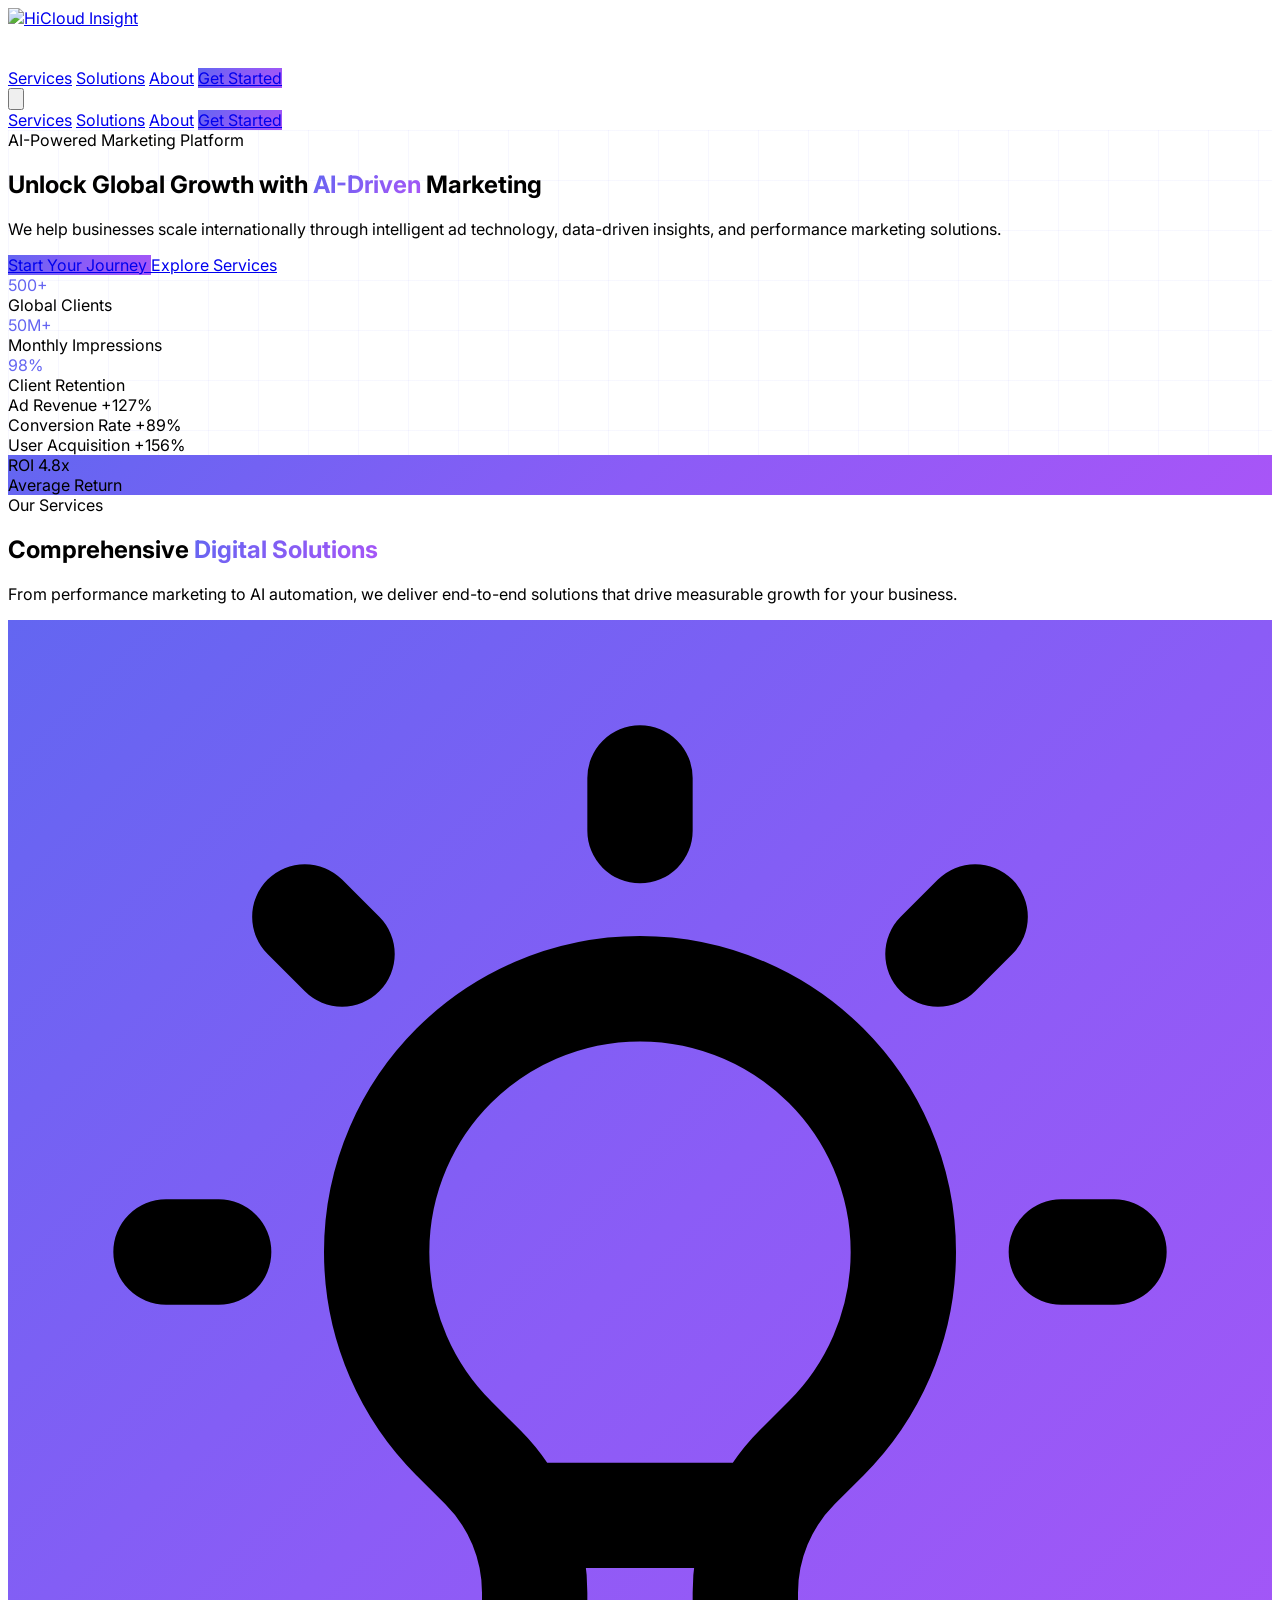
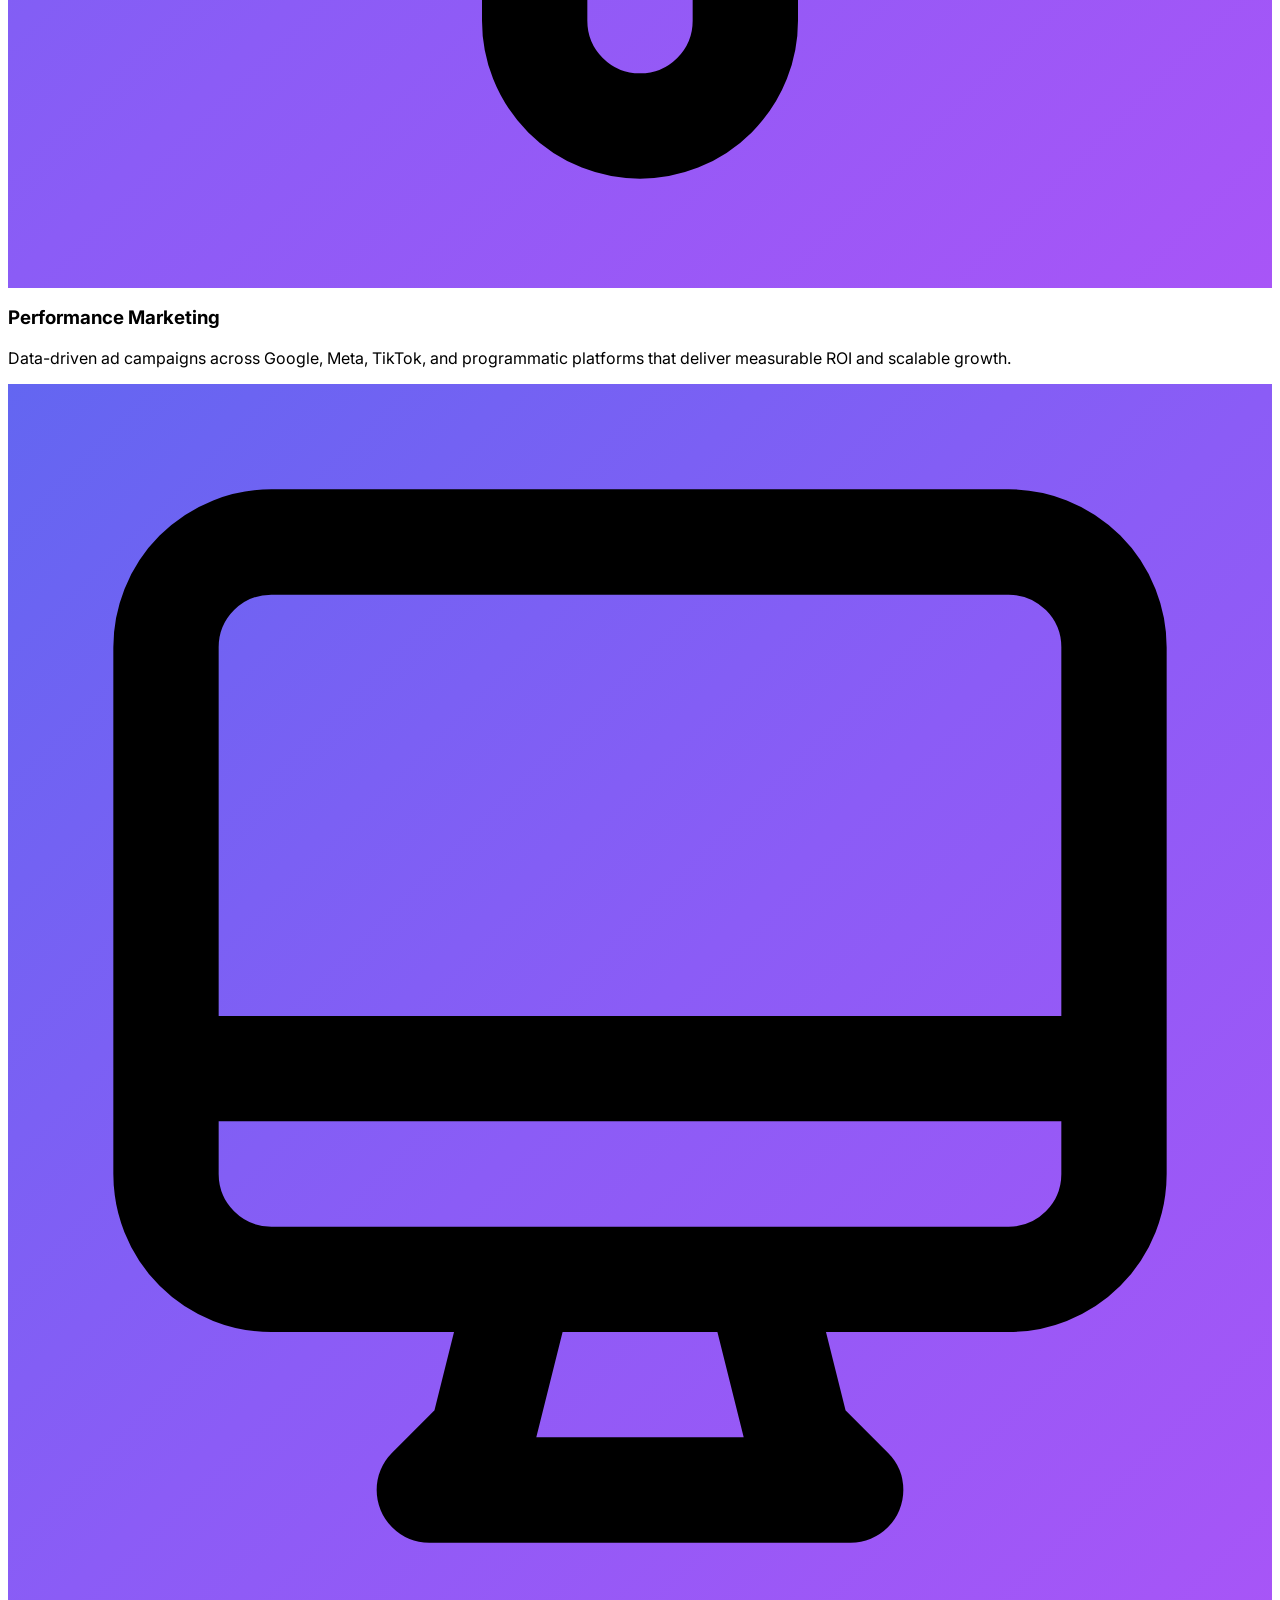
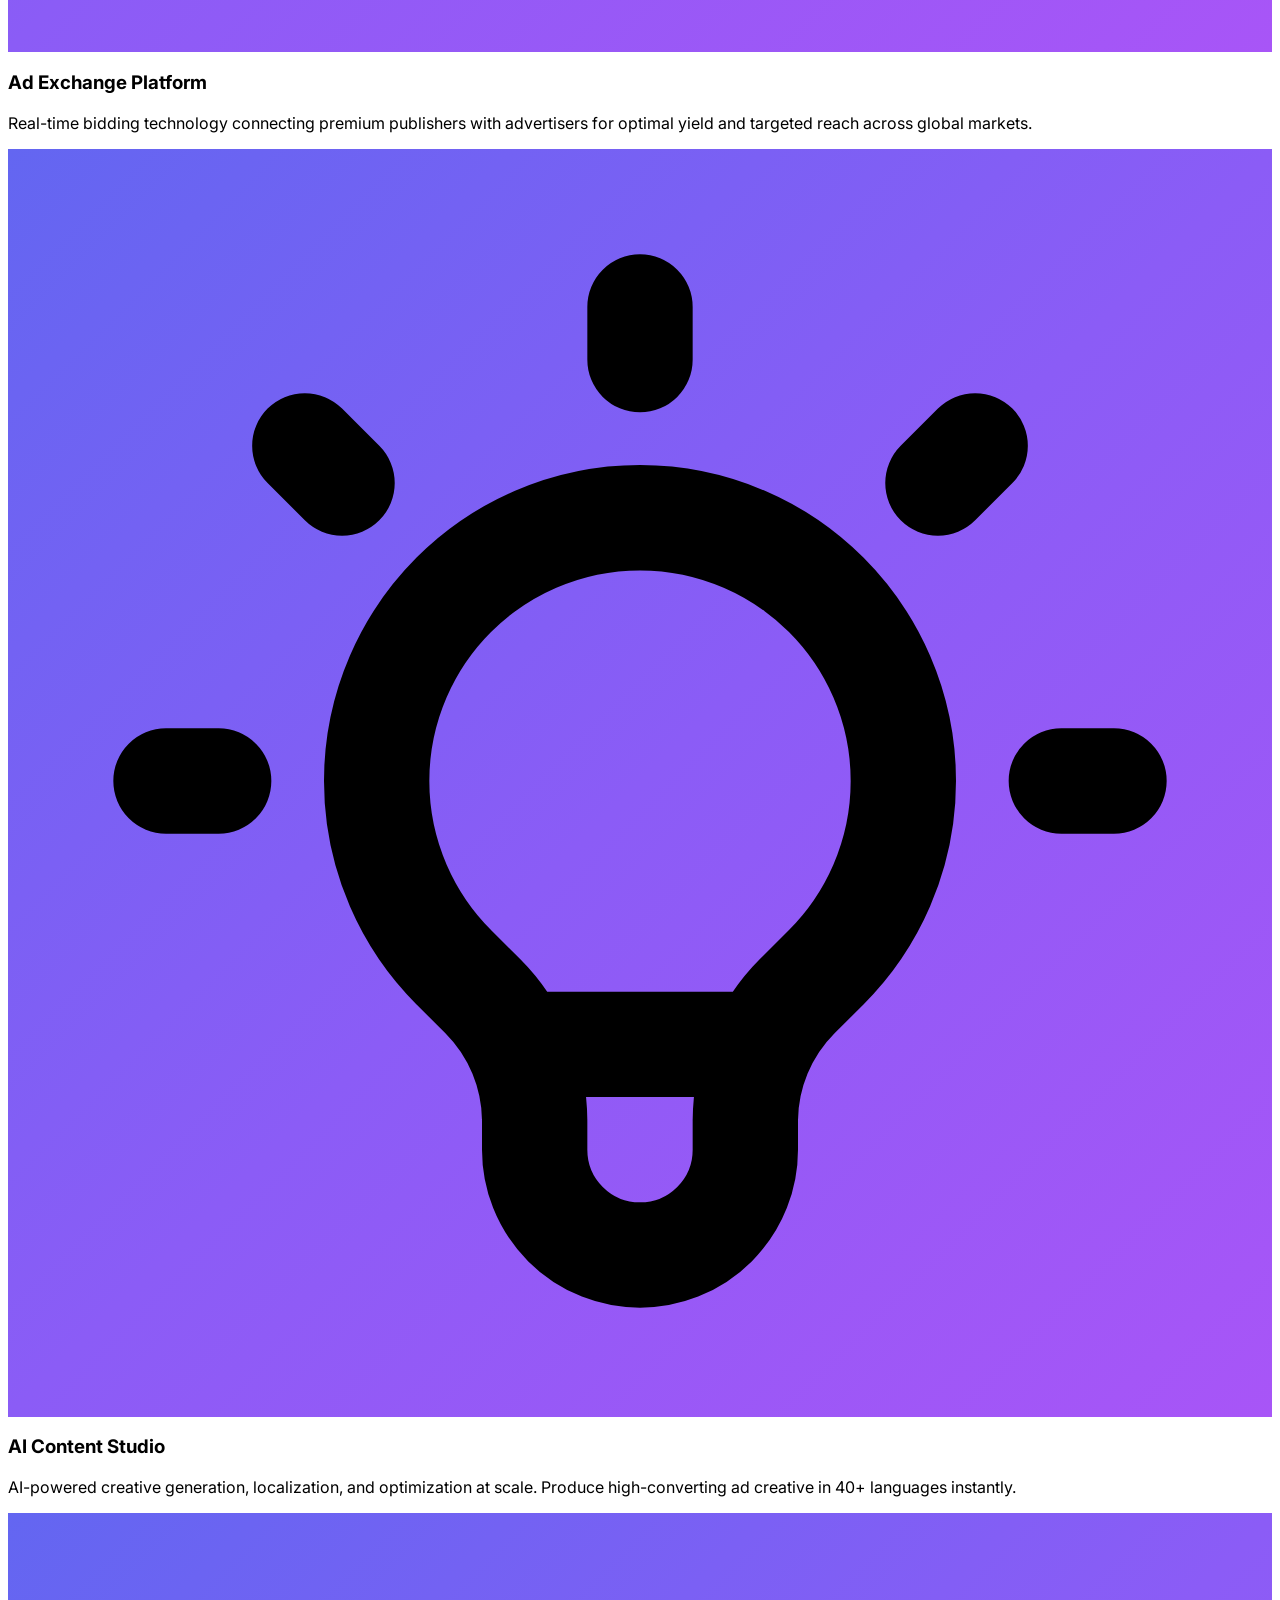
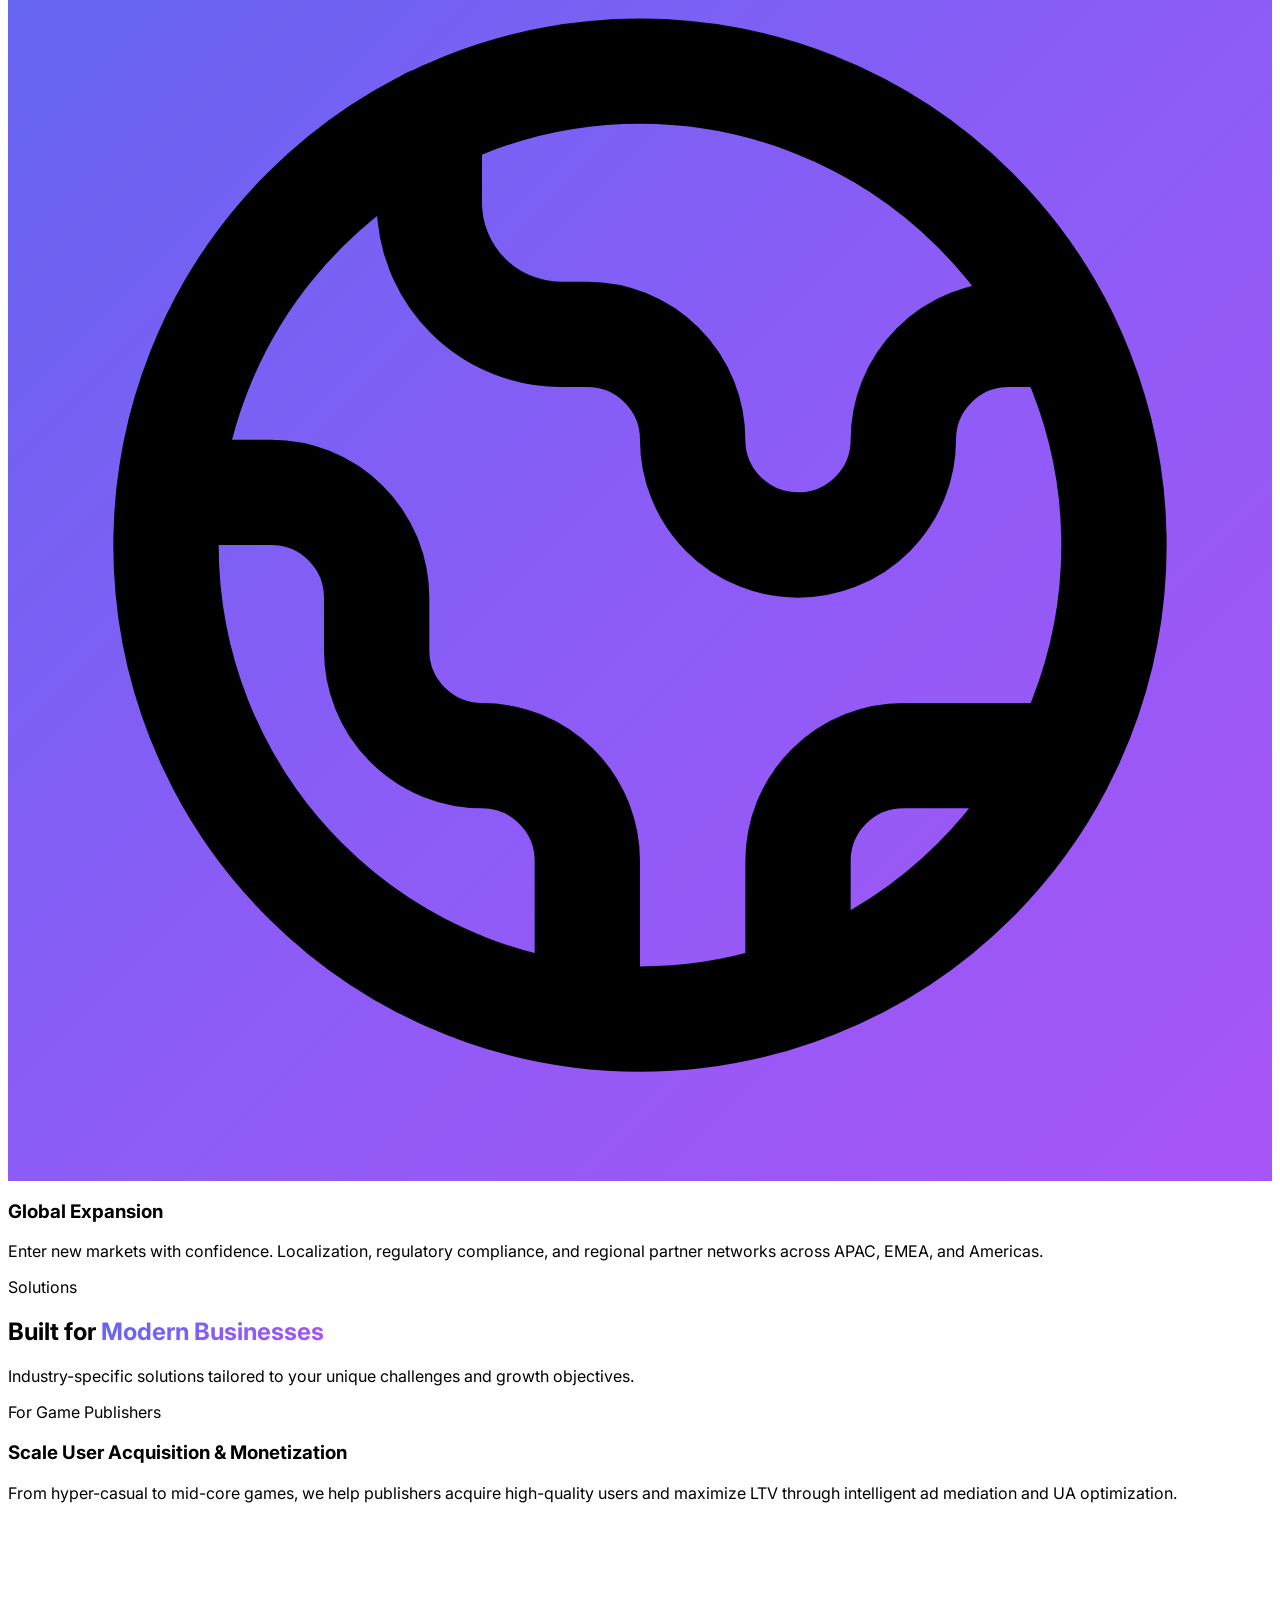
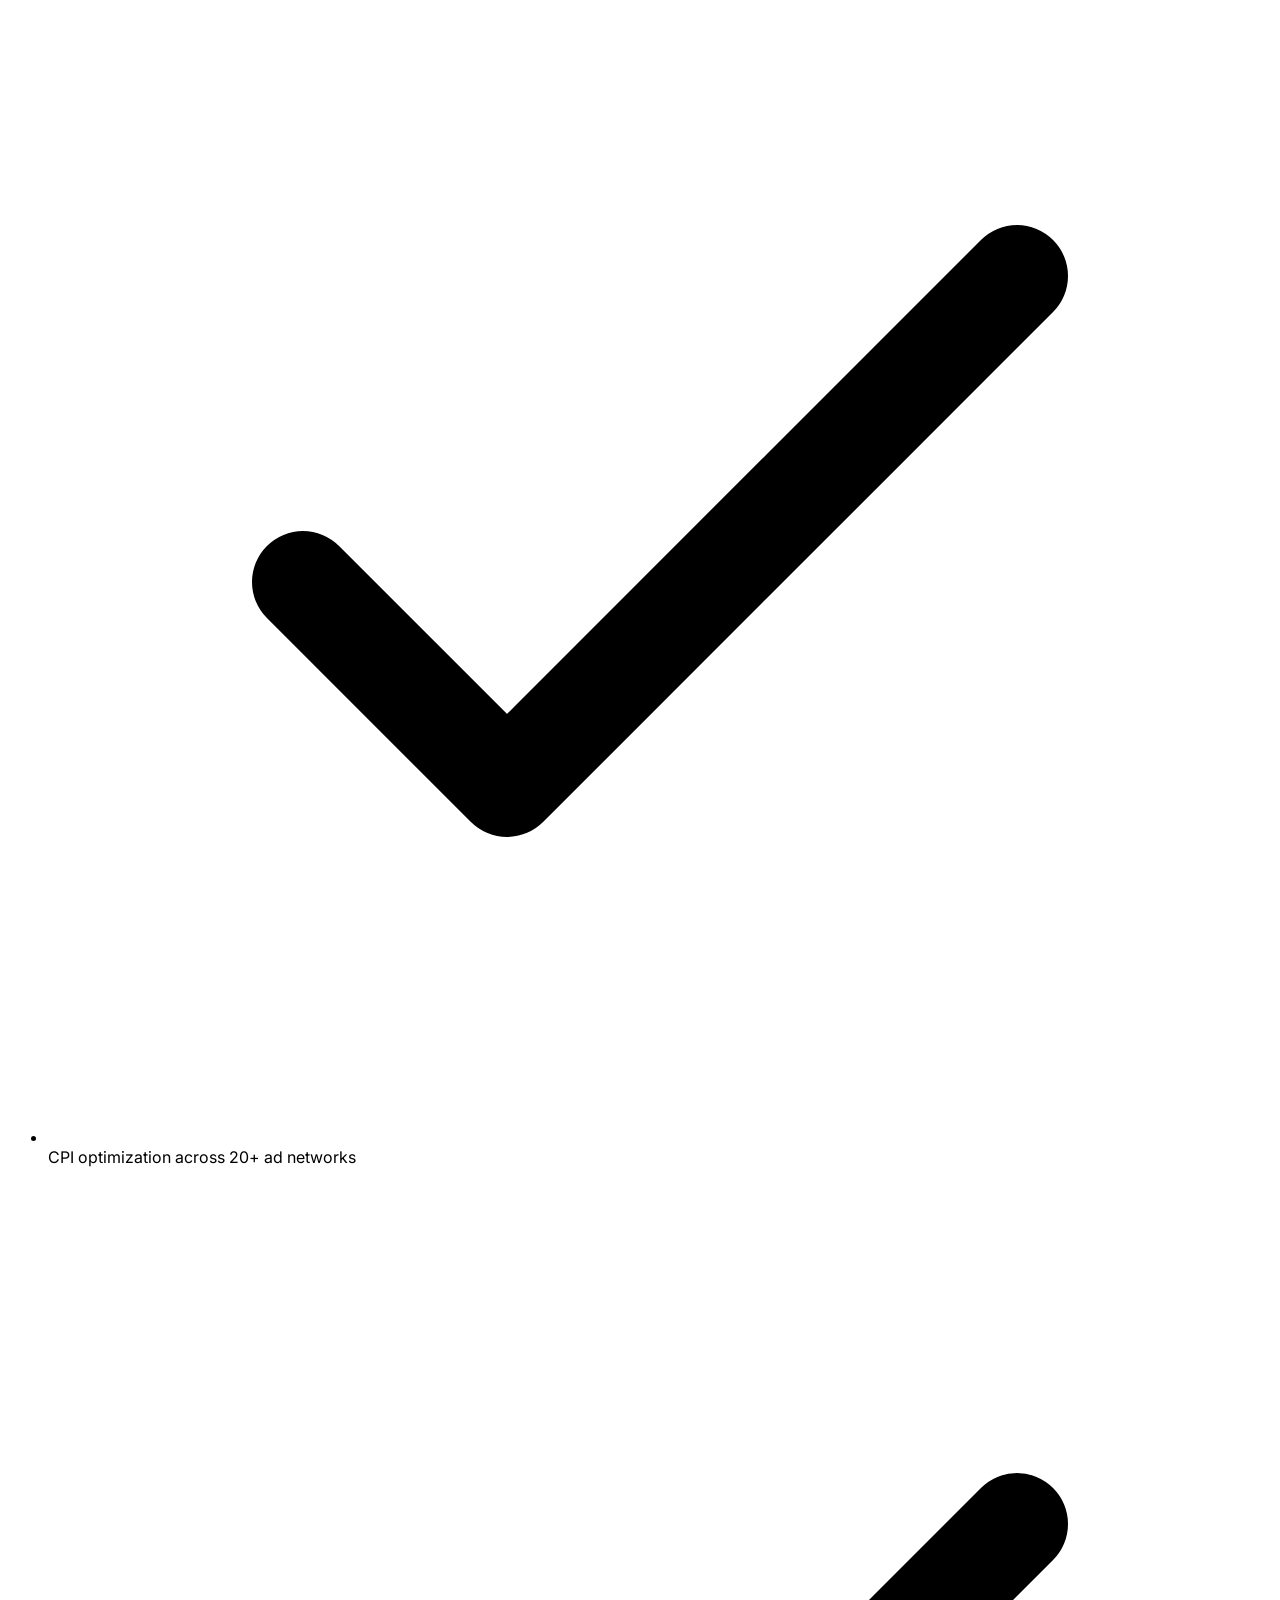
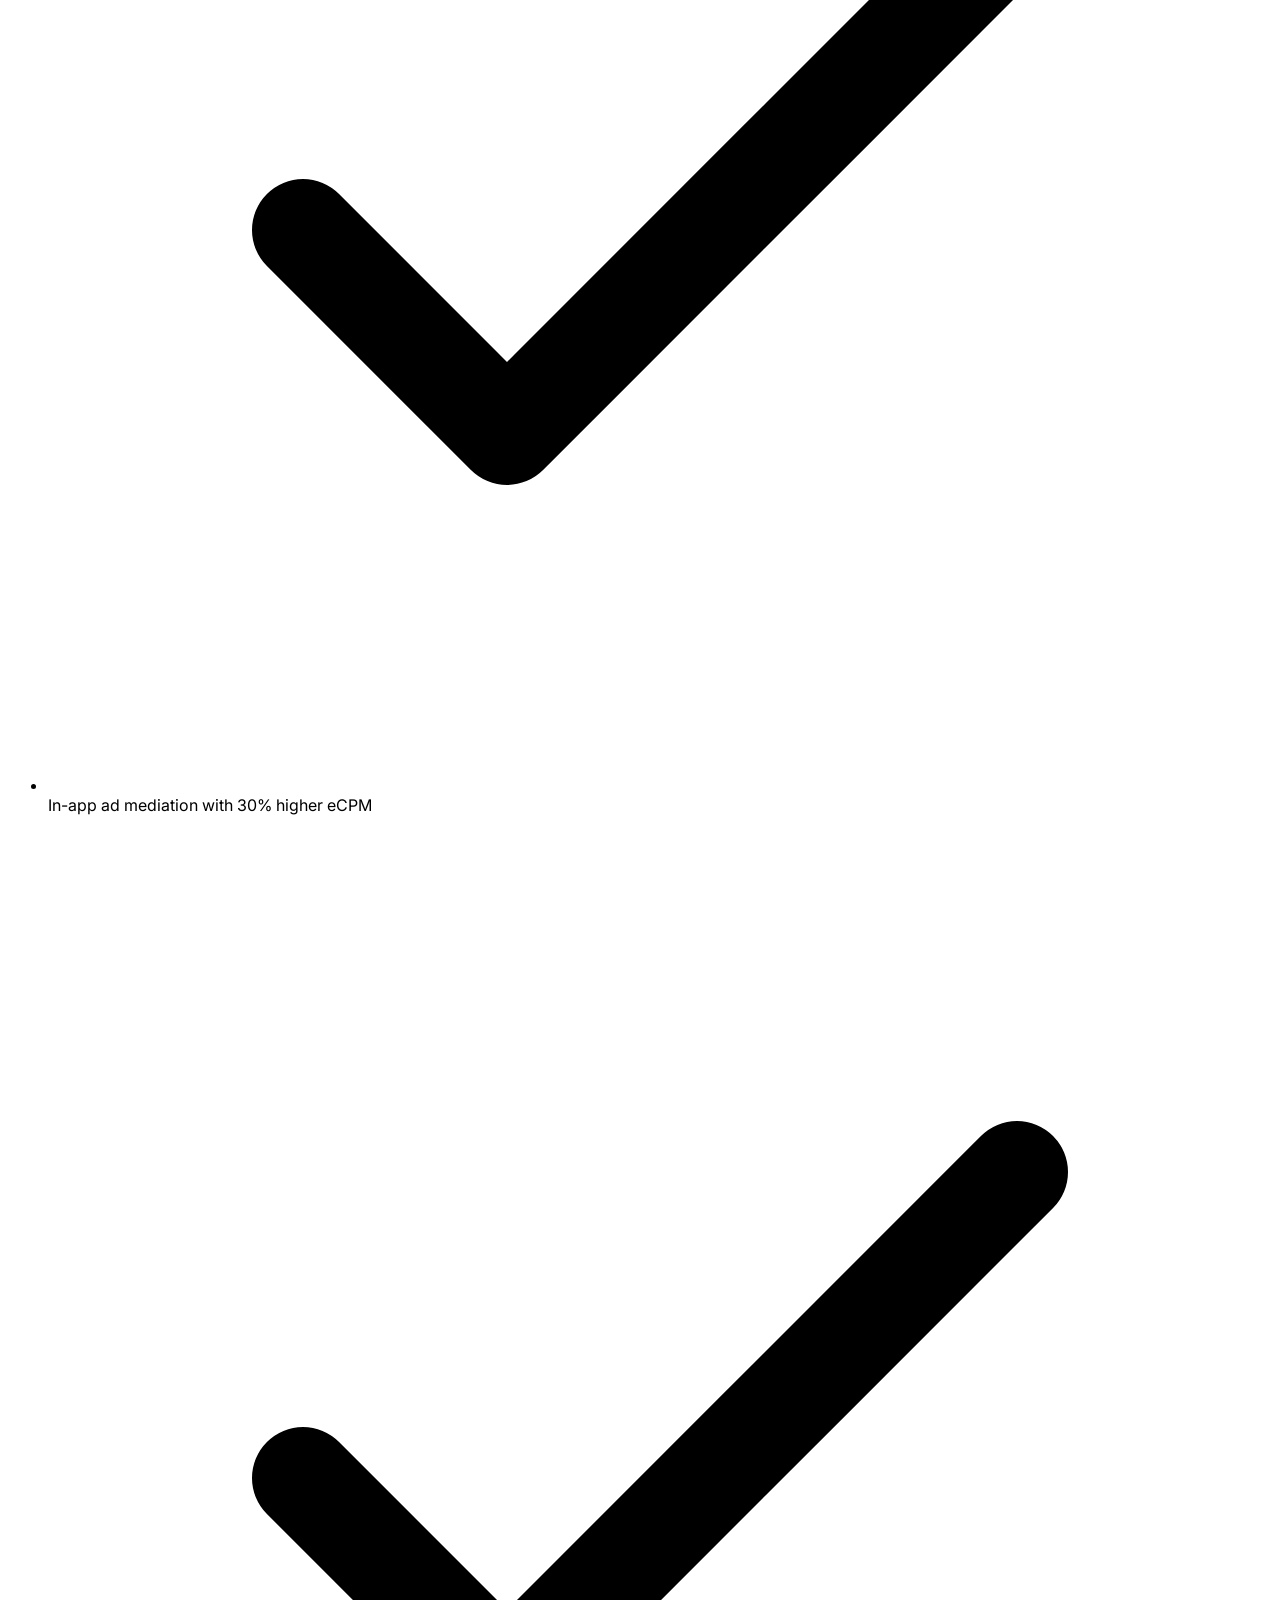
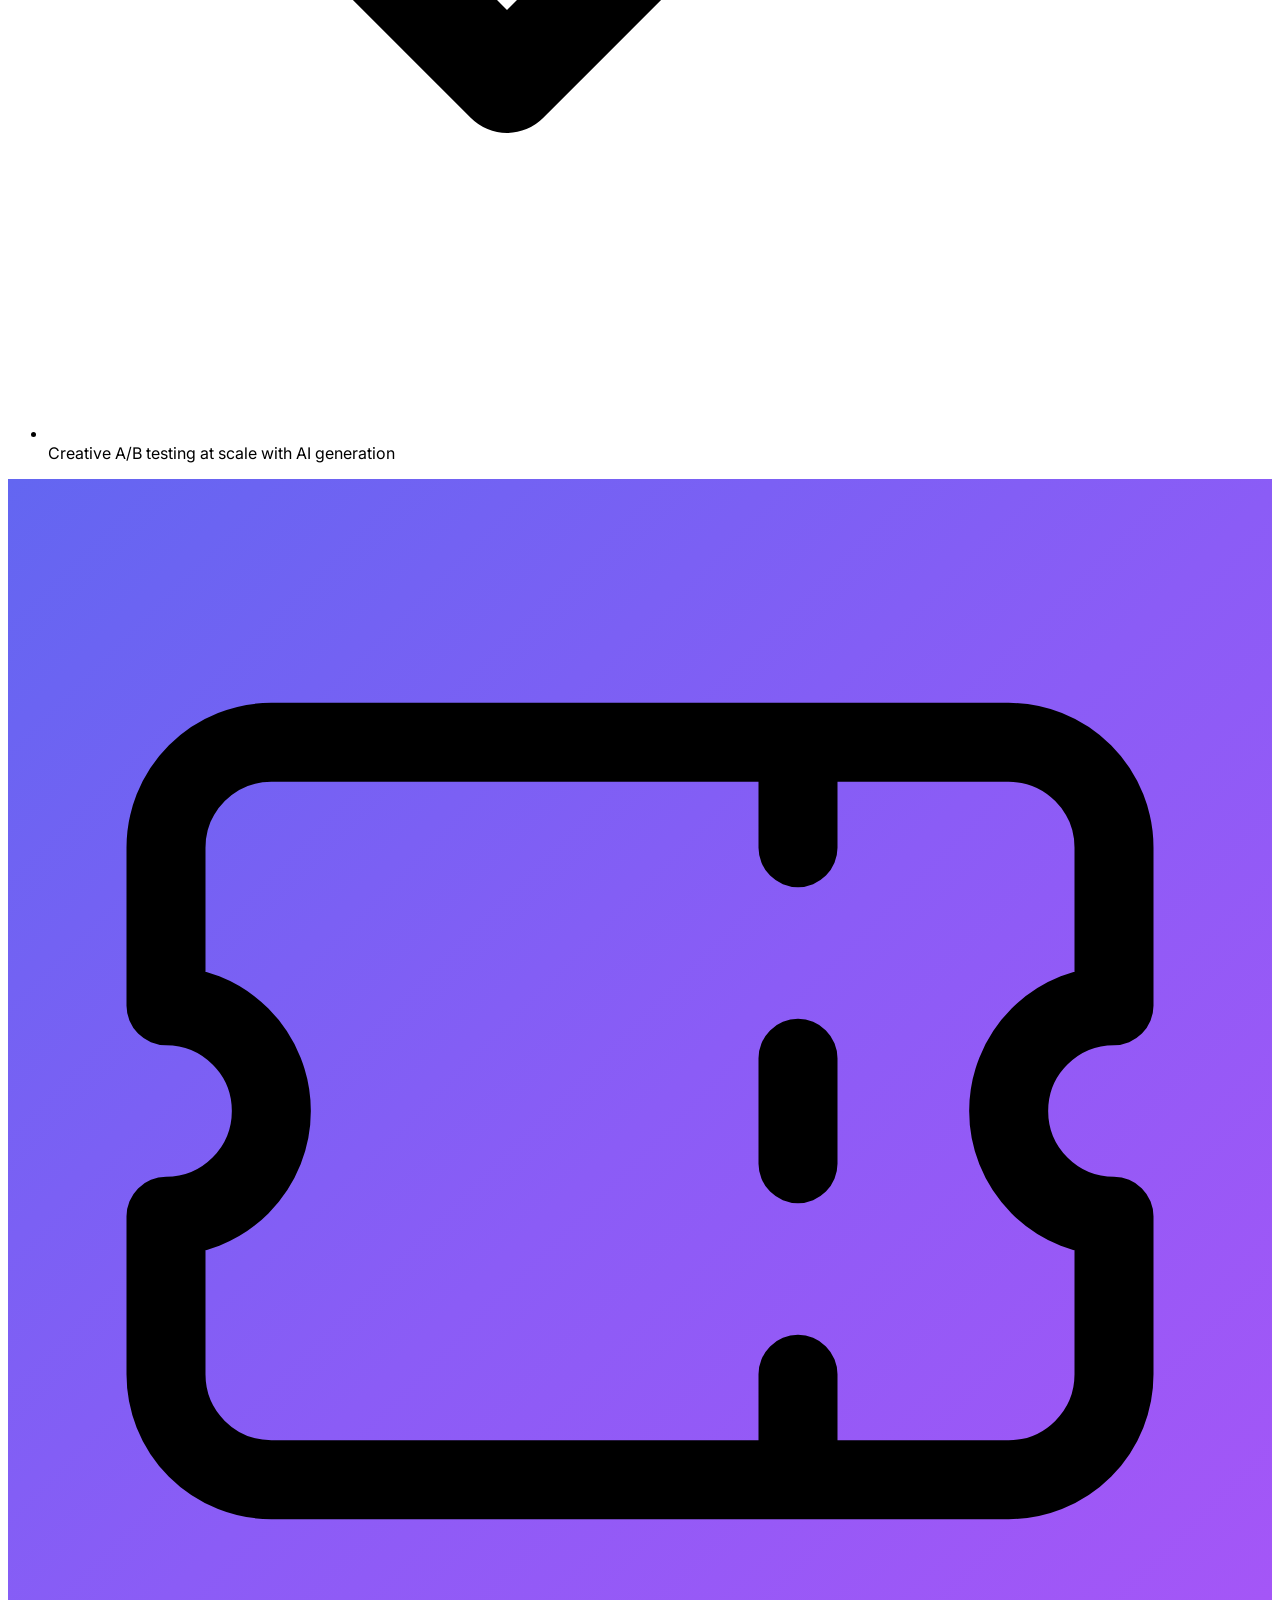
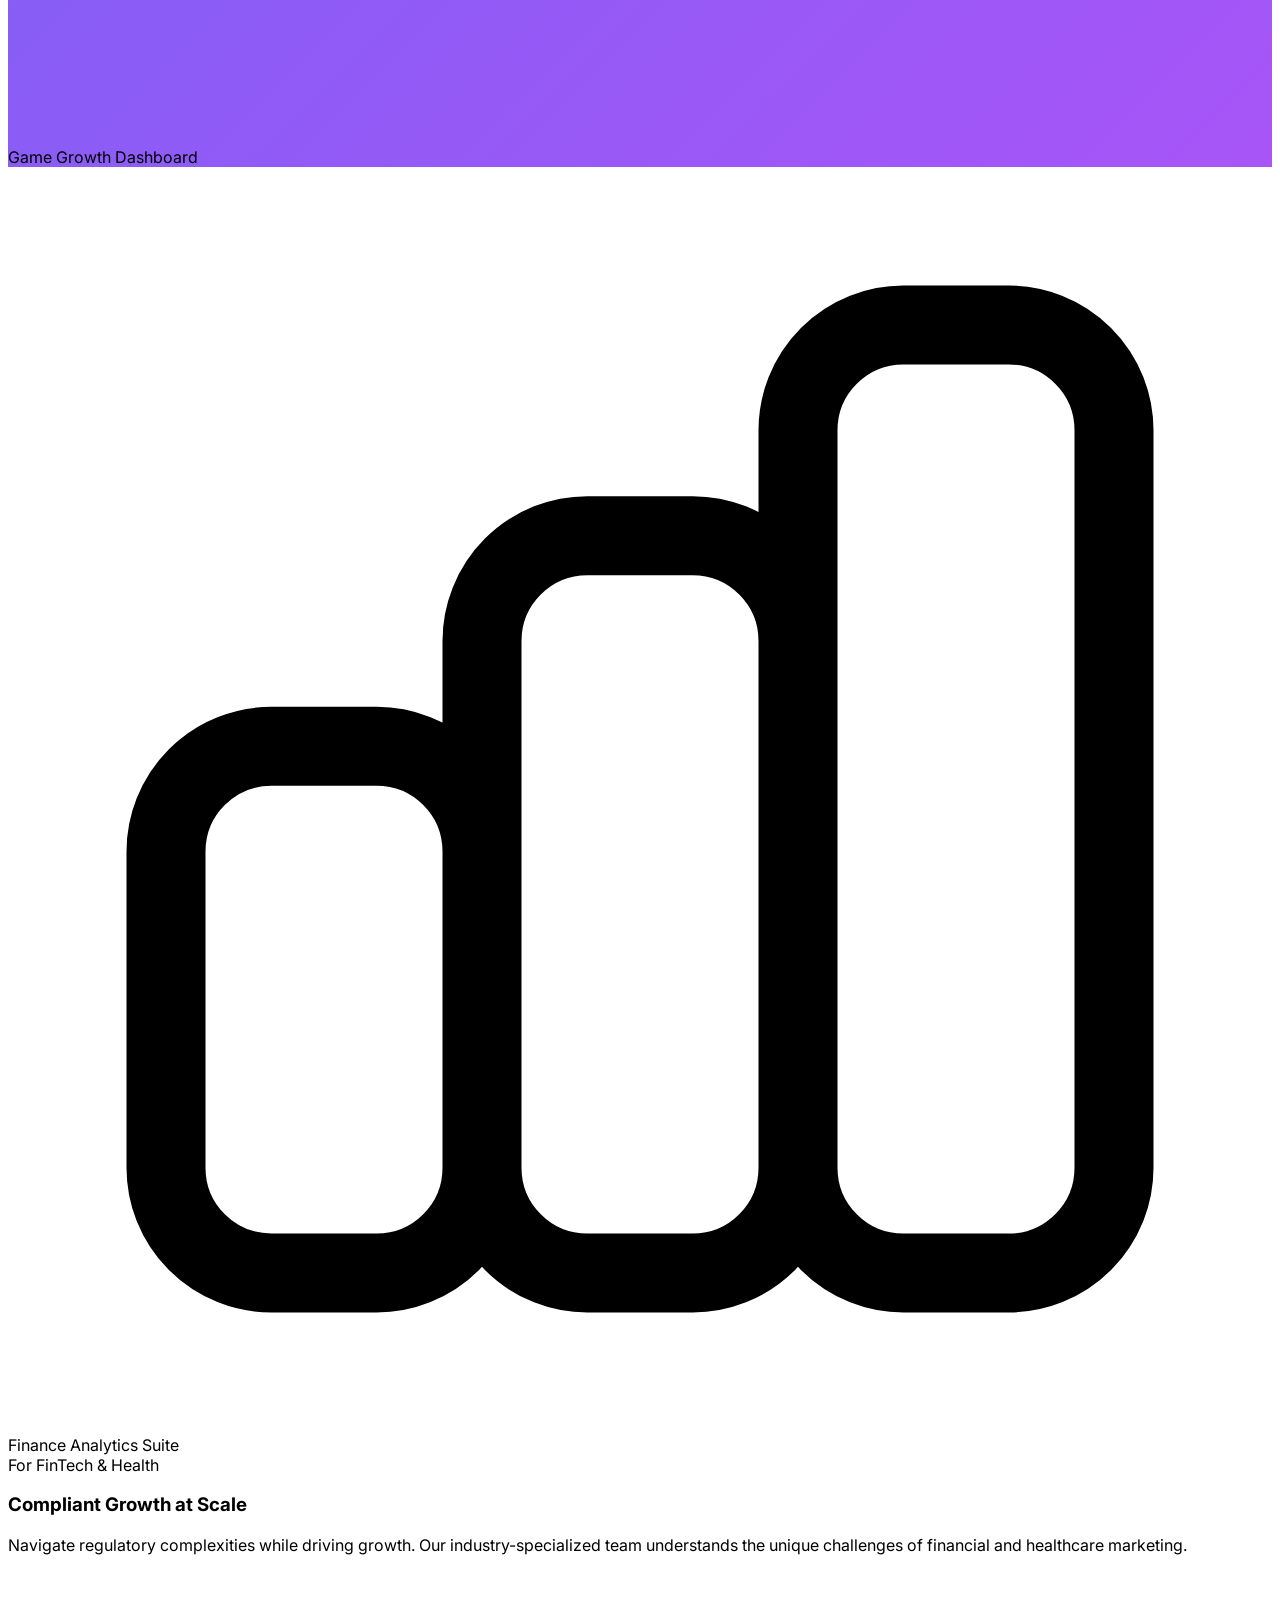
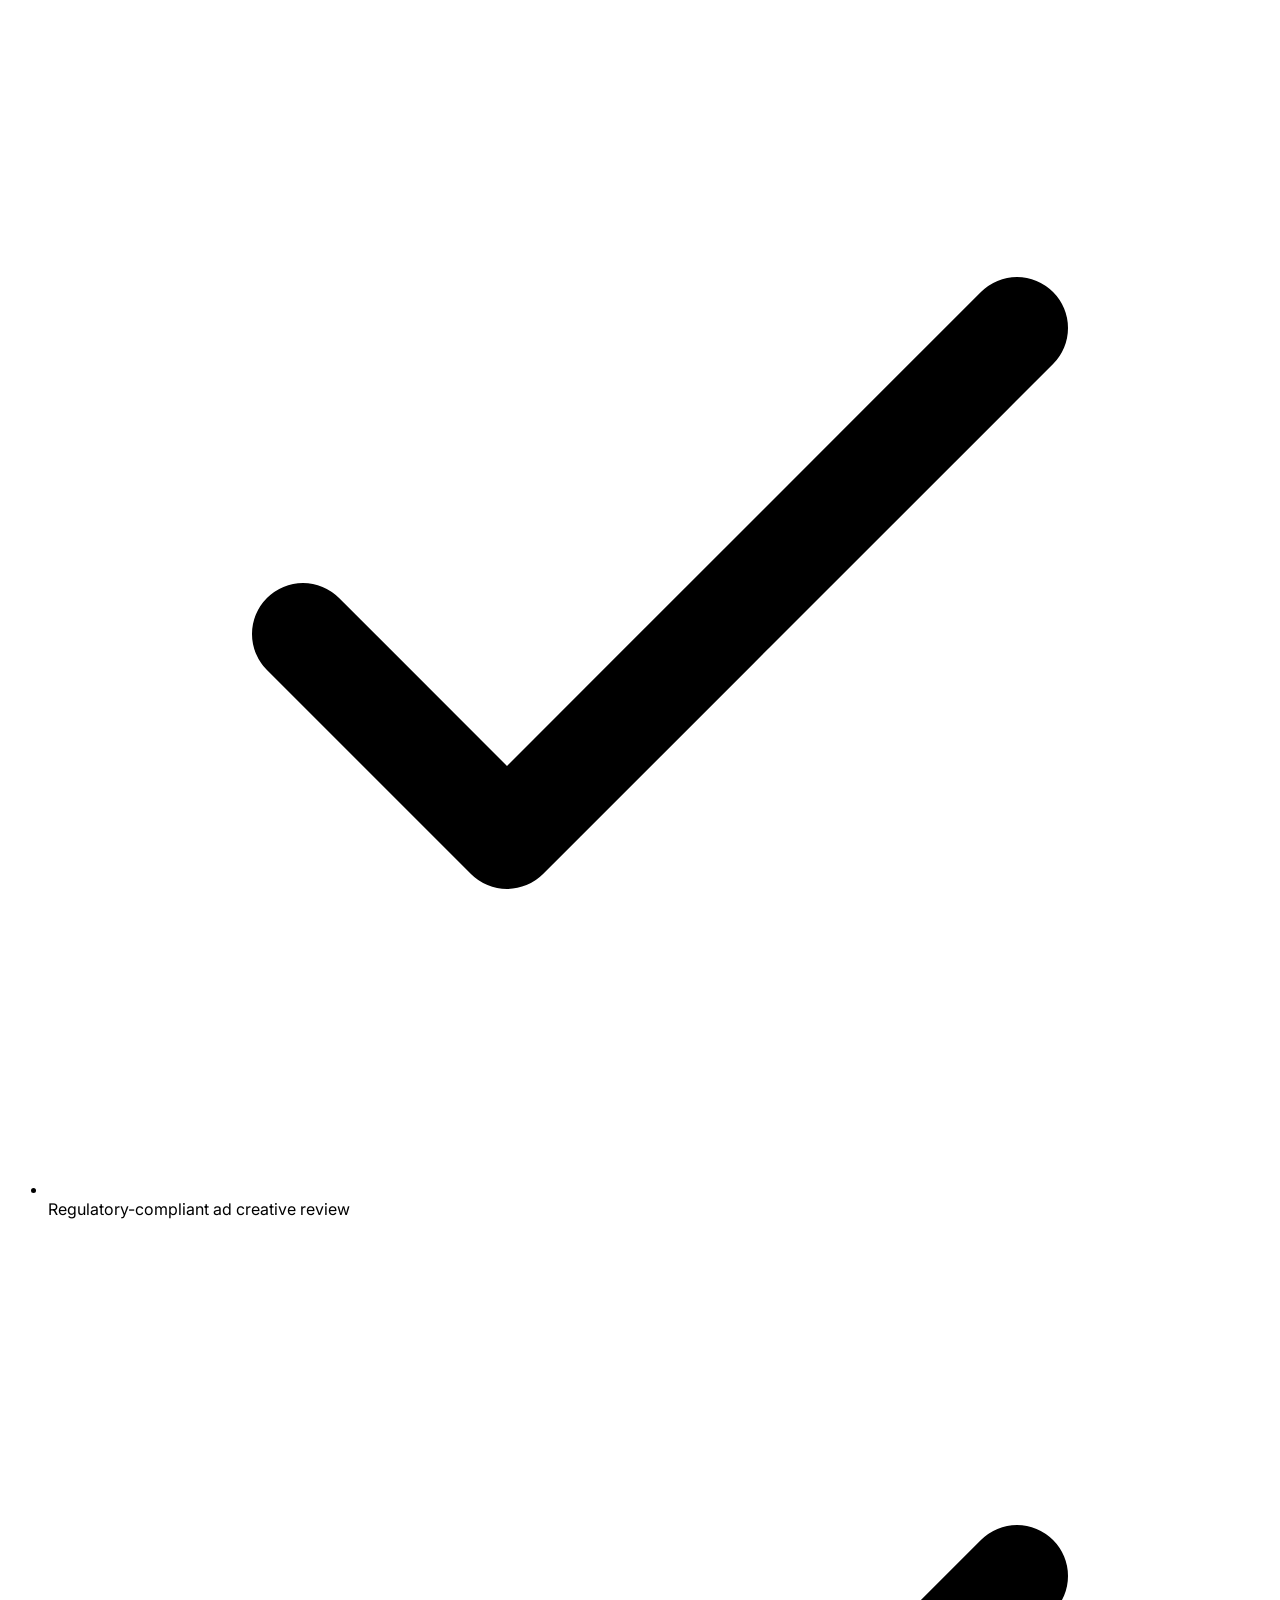
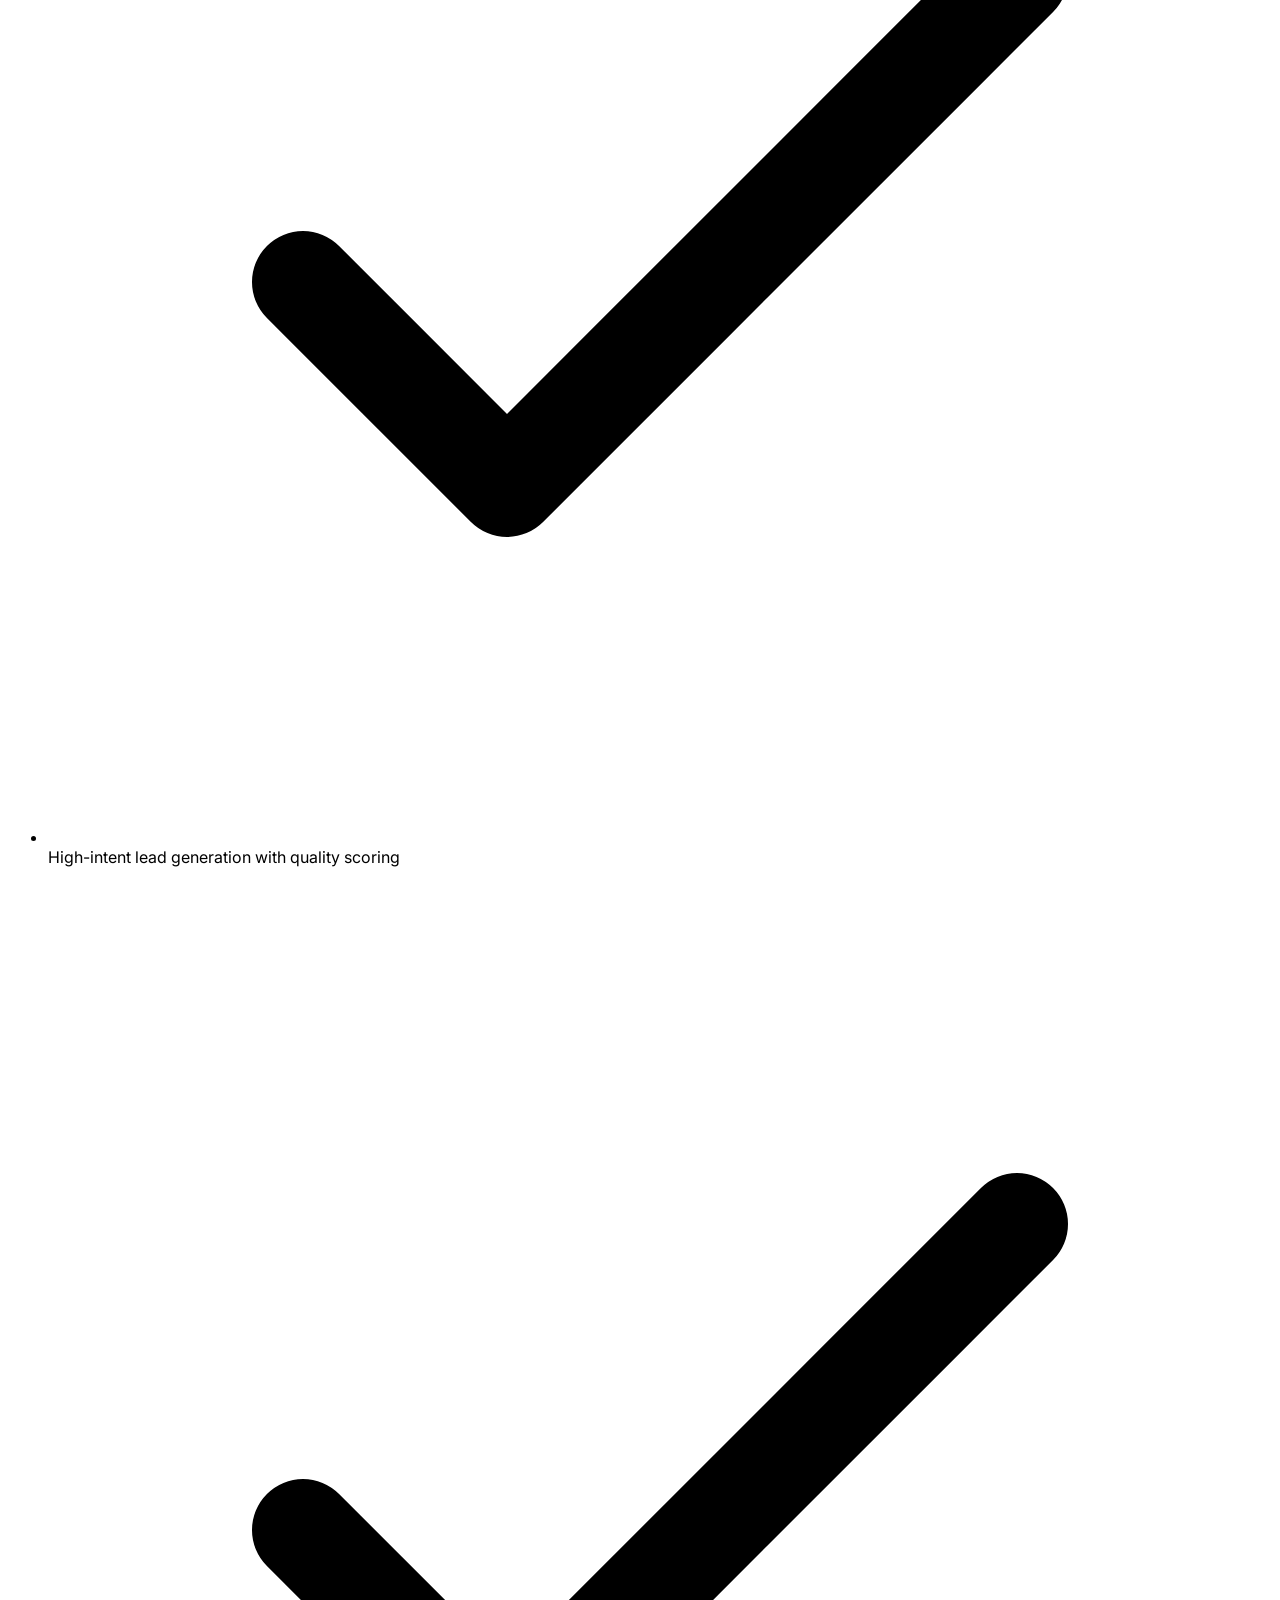
==== commit 5cb4c841: "Fix formatting issues in index.html" ====
--- a/index.html
+++ b/index.html
@@ -8,7 +8,8 @@
   
   <!-- 配置文件（必须最先加载） -->
   <script src="config.js"></script>
-  
+
+
   <!-- Tailwind CSS -->
   <script src="https://cdn.tailwindcss.com"></script>
   <script>
@@ -112,14 +113,14 @@
       <div class="flex items-center justify-between">
         <!-- LOGO -->
         <a href="#" class="flex items-center">
-          <img class="site-logo" src="logo.png" alt="HiCloud Insight" style="height: 48px; width: auto;">
+          <img class="site-logo" src="logo.png" alt="HiCloud Insight" style="height: 64px; width: auto;">
         </a>
         
         <!-- 导航链接 -->
         <div class="hidden md:flex items-center gap-8">
           <a href="#services" class="text-gray-600 hover:text-primary transition-colors">Services</a>
           <a href="#solutions" class="text-gray-600 hover:text-primary transition-colors">Solutions</a>
-          <a href="#about" class="text-gray-600 hover:text-primary transition-colors">About</a>
+          <a href="about.html" class="text-gray-600 hover:text-primary transition-colors">About</a>
           <a href="#contact" class="px-6 py-2.5 bg-gradient-brand text-white rounded-full font-medium hover:opacity-90 transition-opacity">
             Get Started
           </a>
@@ -138,7 +139,7 @@
         <div class="flex flex-col gap-4">
           <a href="#services" class="text-gray-600 hover:text-primary transition-colors">Services</a>
           <a href="#solutions" class="text-gray-600 hover:text-primary transition-colors">Solutions</a>
-          <a href="#about" class="text-gray-600 hover:text-primary transition-colors">About</a>
+          <a href="about.html" class="text-gray-600 hover:text-primary transition-colors">About</a>
           <a href="#contact" class="px-6 py-2.5 bg-gradient-brand text-white rounded-full font-medium text-center">
             Get Started
           </a>
@@ -572,7 +573,7 @@
         <div>
           <h4 class="font-semibold text-lg mb-6">Company</h4>
           <ul class="space-y-3">
-            <li><a href="#about" class="text-gray-400 hover:text-white transition-colors">About Us</a></li>
+            <li><a href="about.html" class="text-gray-400 hover:text-white transition-colors">About Us</a></li>
             <li><a href="#contact" class="text-gray-400 hover:text-white transition-colors">Contact</a></li>
             <li class="pt-2">
               <a href="https://www.linkedin.com/company/hicloud-technology-ltd/" target="_blank" rel="noopener noreferrer" class="inline-flex items-center gap-2 text-gray-400 hover:text-white transition-colors">
@@ -588,8 +589,8 @@
         <div>
           <h4 class="font-semibold text-lg mb-6">Legal</h4>
           <ul class="space-y-3">
-            <li><a href="#" class="text-gray-400 hover:text-white transition-colors">Privacy Policy</a></li>
-            <li><a href="#" class="text-gray-400 hover:text-white transition-colors">Terms of Service</a></li>
+            <li><a href="privacy.html" class="text-gray-400 hover:text-white transition-colors">Privacy Policy</a></li>
+            <li><a href="terms.html" class="text-gray-400 hover:text-white transition-colors">Terms of Service</a></li>
           </ul>
         </div>
       </div>
